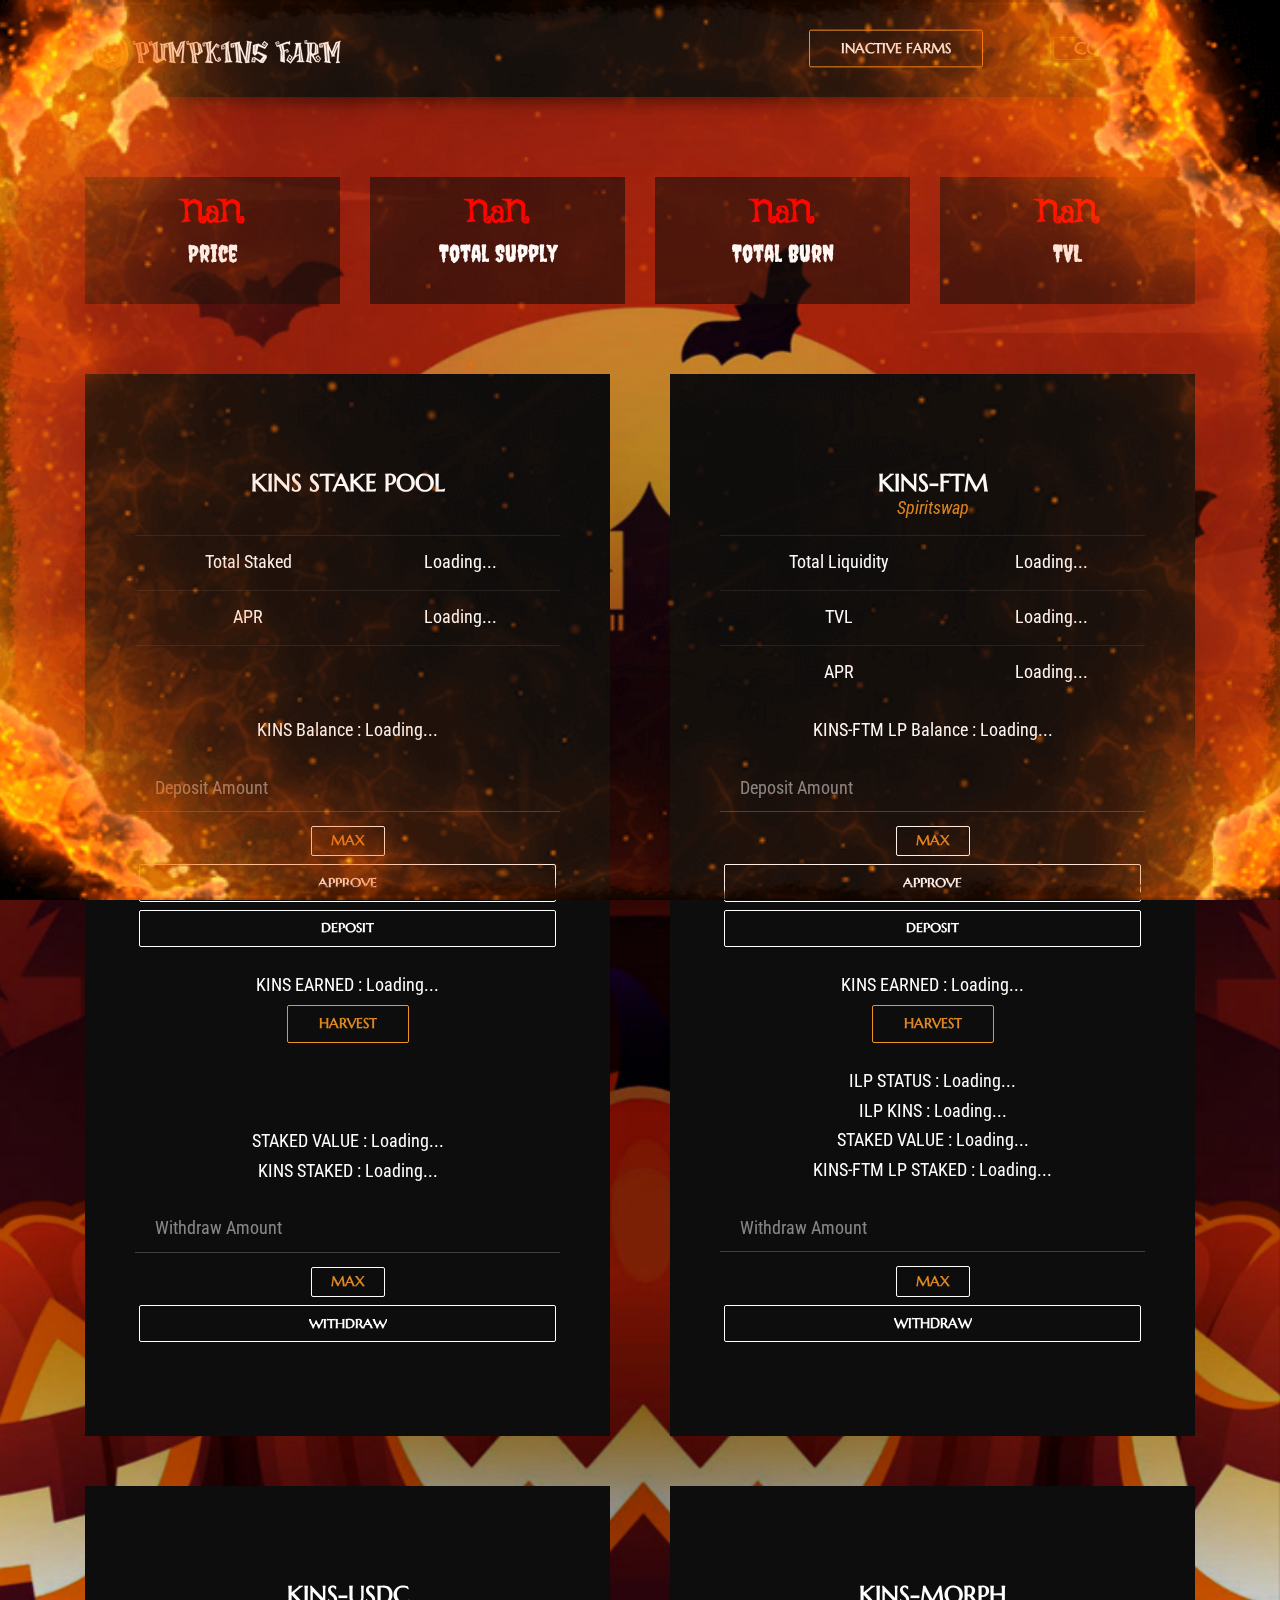
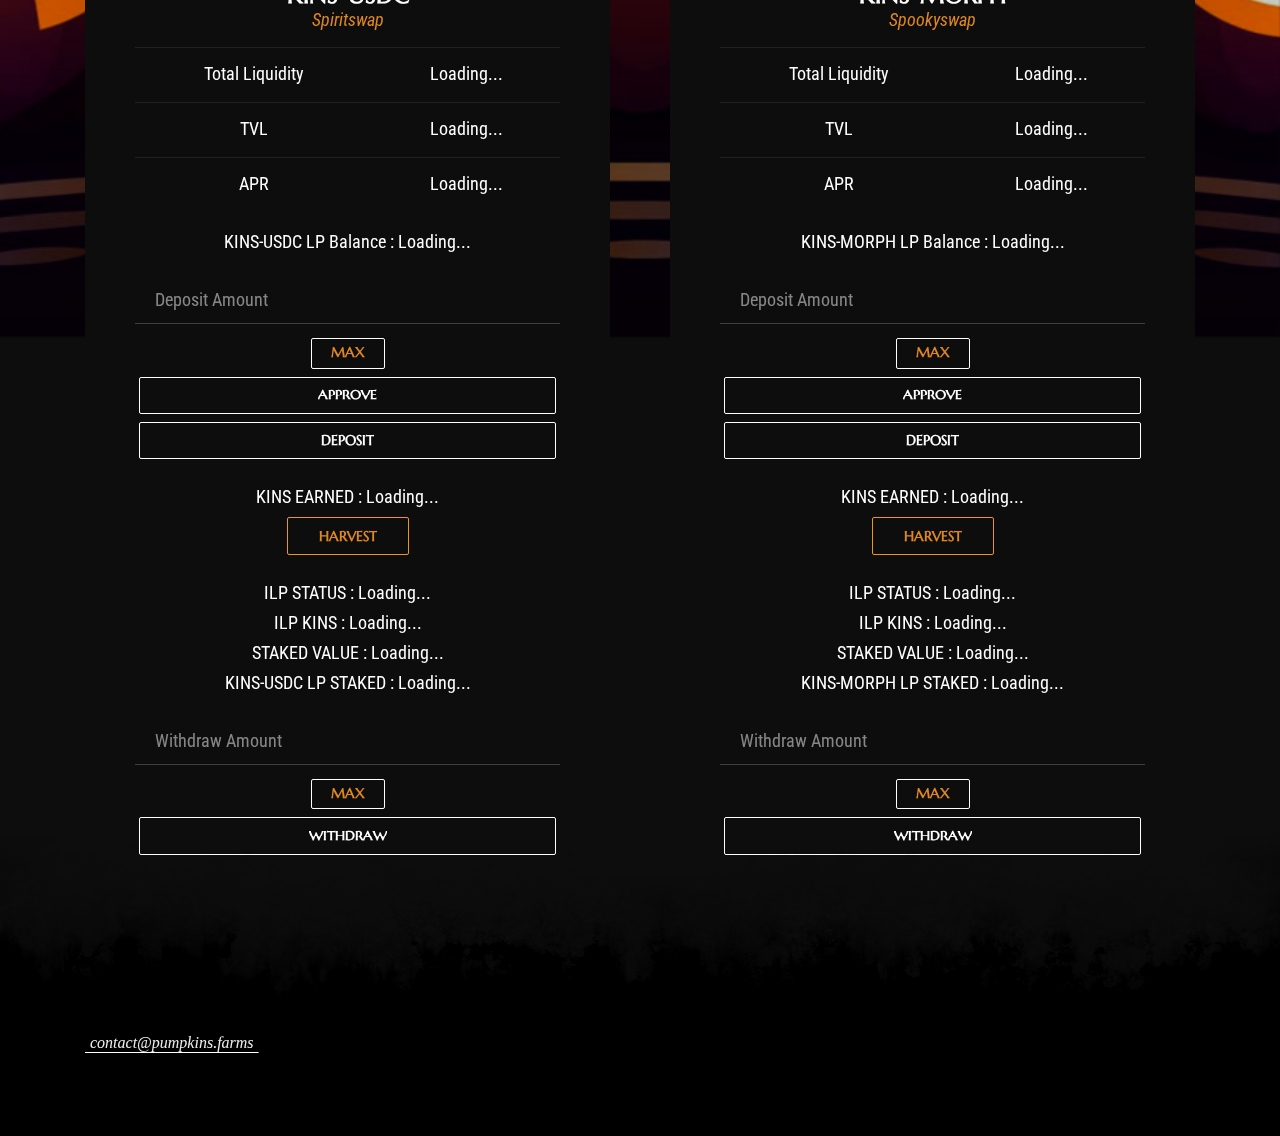
==== farm/index.html @ 91a417e9 "update" ====
<!DOCTYPE html>
    
<html lang="en">
<head>
    <meta charset="utf-8">
    <meta http-equiv="X-UA-Compatible" content="IE=edge">
    <meta name="viewport" content="width=device-width, initial-scale=1">
    <meta name="description" content="">
    <meta name="author" content="_nK">
    <title>PumpKins Farm</title>
    <link rel="icon" type="image/png" href="../assets/images/favicon.png">

    <!-- START: Styles -->

    <!-- Google Fonts -->
    <link href="https://fonts.googleapis.com/css?family=Roboto+Condensed:300i,400,400i,700%7cMarcellus+SC" rel="stylesheet">
    <link href="https://fonts.googleapis.com/css2?family=Creepster&display=swap" rel="stylesheet">
    <link href="https://fonts.googleapis.com/css2?family=Griffy&display=swap" rel="stylesheet">

    <!-- Bootstrap -->
    <link rel="stylesheet" href="../assets/vendor/bootstrap/dist/css/bootstrap.min.css">

    <!-- FontAwesome -->
    <script defer src="../assets/vendor/fontawesome-free/js/all.js"></script>
    <script defer src="../assets/vendor/fontawesome-free/js/v4-shims.js"></script>

    <!-- IonIcons -->
    <link rel="stylesheet" href="../assets/vendor/ionicons/css/ionicons.min.css">

    <!-- Revolution Slider -->
    <link rel="stylesheet" href="../assets/vendor/revolution/css/settings.css">
    <link rel="stylesheet" href="../assets/vendor/revolution/css/layers.css">
    <link rel="stylesheet" href="../assets/vendor/revolution/css/navigation.css">

    <!-- Flickity -->
    <link rel="stylesheet" href="../assets/vendor/flickity/dist/flickity.min.css">

    <!-- Photoswipe -->
    <link rel="stylesheet" href="../assets/vendor/photoswipe/dist/photoswipe.css">
    <link rel="stylesheet" href="../assets/vendor/photoswipe/dist/default-skin/default-skin.css">

    <!-- DateTimePicker -->
    <link rel="stylesheet" href="../assets/vendor/jquery-datetimepicker/build/jquery.datetimepicker.min.css">

    <!-- Summernote -->
    <link rel="stylesheet" href="../assets/vendor/summernote/dist/summernote-bs4.css">

    <!-- GODLIKE -->
    <link rel="stylesheet" href="../assets/css/godlike.css">

    <!-- Custom Styles -->
    <link rel="stylesheet" href="../assets/css/custom.css">
    
    <!-- END: Styles -->

    <!-- jQuery -->
    <script src="../assets/vendor/jquery/dist/jquery.min.js"></script>
    
    
</head>


<!--
    Additional Classes:
        .nk-page-boxed
-->
<body>
    <!-- START: Page Preloader -->
<div class="nk-preloader">
    <!--
         Preloader animation
         data-close-... data used for closing preloader
         data-open-...  data used for opening preloader
    -->
    <div class="nk-preloader-bg"
         style="background-color: #000;"
         data-close-frames="23"
         data-close-speed="1.2"
         data-close-sprites="../assets/images/preloader-bg.png"
         data-open-frames="23"
         data-open-speed="1.2"
         data-open-sprites="../assets/images/preloader-bg-bw.png">
    </div>

    <div class="nk-preloader-content">
        <div>
            <img class="nk-img" src="../assets/images/logo.png" alt="PumpKinsFarm" width="170">
            <div class="nk-preloader-animation"></div>
        </div>
    </div>

    <div class="nk-preloader-skip">Skip</div>
</div>
<!-- END: Page Preloader -->

    

<div class="nk-page-background op-5"style="background-image: url('../assets/images/page-background.jpg');"></div>
<!-- END: Page Background -->

<!--
    START: Page Audio Background

    Additional Attributes:
        data-audio - URL to audio file
        data-audio-volume - audio volume (0-100)
        data-audio-autoplay - autoplay audio (true/false)
        data-audio-loop - loop audio (true/false)
        data-audio-pause-on-page-leave - pause video when the page not in focus (true/false)
-->
<div class="nk-page-background-audio d-none" data-audio="../assets/mp3/purpleplanetmusic-desolation.mp3" data-audio-volume="100" data-audio-autoplay="true" data-audio-loop="true" data-audio-pause-on-page-leave="true"></div>
<!-- END: Page Background -->

    
    
<!-- START: Page Border -->
<div class="nk-page-border">
    <div class="nk-page-border-t"></div>
    <div class="nk-page-border-r"></div>
    <div class="nk-page-border-b"></div>
    <div class="nk-page-border-l"></div>
</div>
<!-- END: Page Border -->


    
        



<!--
    Additional Classes:
        .nk-header-opaque
-->
<header class="nk-header nk-header-opaque">

    
    
<!--
    START: Top Contacts

    Additional Classes:
        .nk-contacts-top-light
-->


    

    <!--
        START: Navbar

        Additional Classes:
            .nk-navbar-sticky
            .nk-navbar-transparent
            .nk-navbar-autohide
            .nk-navbar-light
            .nk-navbar-no-link-effect
    -->
    <nav class="nk-navbar nk-navbar-top nk-navbar-sticky nk-navbar-transparent nk-navbar-autohide">
        <div class="container">
            <div class="nk-nav-table">
                
                <a href="../" class="nk-nav-logo">
                    <img src="../assets/images/logo.png" alt="" width="260">
                </a>
                
                
                <ul class="nk-nav nk-nav-right d-none d-lg-block" data-nav-mobile="#nk-nav-mobile">
                    <li class="link-effect-4">
            <a href="../inactivefarms" class="nk-btn nk-btn-lg nk-btn-color-warning">
                INACTIVE FARMS</a></li>
                        <li class="">
            <a ></a>
        </li>
        
         <li class=" ">
            <a style="display: none; font-size: 10px;"class="user-address">
                </a>
        </li>
        <li class="   ">
            <a onclick="beginLogins();"  class="link-effect-4 connect-button nk-btn nk-btn-x3 nk-btn-color-danger" >
                CONNECT</a>
        </li>
        
                    
                    
                    <!--<li class="  nk-drop-item">  
            <a href="social-user-activity.html">
                Social</a>
        </li><li class="  nk-drop-item">
            <a href="store.html">
                Store</a>
        </li><li class="  nk-drop-item">
            <a href="gallery.html">
                Media</a>
        </li>-->
                </ul>
                 <ul class="nk-nav nk-nav-right nk-nav-icons">
                    
                        <li class="single-icon d-lg-none">
                            <a href="#" class="no-link-effect" data-nav-toggle="#nk-nav-mobile">
                                <span class="nk-icon-burger">
                                    <span class="nk-t-1"></span>
                                    <span class="nk-t-2"></span>
                                    <span class="nk-t-3"></span>
                                </span>
                            </a>
                        </li>

                </ul>
            </div>
        </div>
    </nav>
    <!-- END: Navbar -->

</header>

    
    
    
    
    
        



    
    
        <!--
    START: Navbar Mobile

    Additional Classes:
        .nk-navbar-left-side
        .nk-navbar-right-side
        .nk-navbar-lg
        .nk-navbar-overlay-content
        .nk-navbar-light
        .nk-navbar-no-link-effect
-->
<div id="nk-nav-mobile" class="nk-navbar nk-navbar-side nk-navbar-right-side nk-navbar-overlay-content d-lg-none">
    <div class="nano">
        <div class="nano-content">
            <a href="#" class="nk-nav-logo">
                <img src="../assets/images/logo.png" alt="" width="90">
            </a>
            <div class="nk-navbar-mobile-content">
                <ul class="nk-nav">

                
                </ul>
            </div>
        </div>
    </div>
</div>
<!-- END: Navbar Mobile -->

    

    <div class="nk-main">
        
            
<!-- START: Header Title -->
<!--
    Additional Classes:
        .nk-header-title-sm
        .nk-header-title-md
        .nk-header-title-lg
        .nk-header-title-xl
        .nk-header-title-full
        .nk-header-title-parallax
        .nk-header-title-parallax-opacity
        .nk-header-title-boxed
-->
<div class="nk-header-title nk-header-title-lg nk-header-title-parallax nk-header-title-parallax-opacity">
    <div class="bg-image">
        <img src="../assets/images/image-1.jpg" alt="" class="jarallax-img">
    </div>
    <div class="nk-header-table">
        
        <div class="nk-header-table-cell">
            
            

    <div class="container">
        <div class="row vertical-gap ">
            <div class="col-md-3 col-sm-6 ">

                <!-- START: Counter Price -->
                <div class="nk-counter-2">
                    <div class="bg-color bg-dark-1 op-6"></div>
                    <div class="nk-gap"></div>
                    <div class="nk-count kins-price"></div>
                    <h3 class="nk-counter-title h4">Price</h3>
                    <div class="nk-gap"></div>
                    
                </div>
                <!-- END: Counter Price -->

            </div>
            <div class="col-md-3 col-sm-6">

                <!-- START: Counter Supply -->
                <div class="nk-counter-2">
                    <div class="bg-color bg-dark-1 op-6"></div>
                    <div class="nk-gap"></div>
                    <div class="nk-count total-supply"></div>
                    <h3 class="nk-counter-title h4">Total Supply</h3>
                    <div class="nk-gap"></div>
                    
                </div>
                <!-- END: Counter Supply -->

            </div>
            <div class="col-md-3 col-sm-6">

                <!-- START: Counter Burn -->
                <div class="nk-counter-2">
                    <div class="bg-color bg-dark-1 op-6"></div>
                    <div class="nk-gap"></div>
                    <div class="nk-count total-burned"></div>
                    <h3 class="nk-counter-title h4">Total Burn</h3>
                    <div class="nk-gap"></div>
                    
                </div>
                <!-- END: Counter Burn -->

            </div>
            <div class="col-md-3 col-sm-6">

                <!-- START: Counter TVL -->
                <div class="nk-counter-2">
                    <div class="bg-color bg-dark-1 op-6"></div>
                    <div class="nk-gap"></div>
                    <div class="nk-count tvl-total"></div>
                    <h3 class="nk-counter-title h4">TVL</h3>
                    <div class="nk-gap"></div>
                    
                </div>
                <!-- END: Counter TVL -->

            </div>
        </div>
        <div class="nk-gap"></div>
    </div>          
            
        <div class="container">
            
            <div class="row vertical-gap lg-gap">
  
                <!------pool 00 START--------->  
                <div class="col-md-6" id='pool-0'>
                    <div class="nk-testimonial-2">
                        <div class="nk-testimonial-photo" style="background-image: url('../assets/images/KINS_logo.png');"></div>
                        <div class="nk-testimonial-body">
                            
                        <div class="nk-testimonial-name h4">KINS STAKE POOL <div class="nk-sub-title h6 text-center text-main-1"><br></div> </div>
                            <table class="table ">
                                                <tbody>
                                                    
                                                    <tr>
                                                        <td class="">Total Staked</td>
                                                        <td class="total-pool-liq-0">Loading...</td>
                                                    </tr>
                                                    
                                                    <tr>
                                                        <td class="">APR</td>
                                                        <td class="pool-apy-0">Loading...</td>
                                                    </tr>
                                                    <tr style="visibility: hidden;">
                                                        <td class="">APR</td>
                                                        <td class="pool-liq-0">Loading...</td>
                                                    </tr>
                                                </tbody>
                                            </table>

                    <div class="nk-pricing-price">
                        <span class="nk-pricing-currency">KINS Balance</span> :
                        <span class="nk-pricing-period user-lp-0">Loading...</span>
                    </div>
                            
                    <div class="nk-gap"></div>
                       <input name="" type="text" class="form-control deposit-input-0" oninput="updateDepositAmount(0);" placeholder="Deposit Amount" required>
                            <div class="nk-gap-0"></div>
                    <button class="nk-btn nk-btn-sm link-effect-3" onclick="maxDeposit(0)">MAX</button>

                    <div class="nk-pricing-button">
                        <a onclick="approve(0)" class="nk-btn nk-btn-block nk-btn-lg link-effect-4 text-white approve-button-0">APPROVE</a>
                    </div>
                    <div class="nk-pricing-button">
                        <a onclick="deposit(0)" class="nk-btn nk-btn-block nk-btn-lg link-effect-4 text-white deposit-button-0">DEPOSIT</a>
                    </div>
                      <div class="nk-gap"></div>      
                    <div class="nk-pricing-price">
                        <span class="nk-pricing-currency">KINS EARNED</span> :
                        <span class="nk-pricing-period pending-kins-0">Loading...</span>
                    </div>
                    
                    <button class="nk-btn nk-btn-lg link-effect-3 nk-btn-color-warning" onclick="harvest(0)">HARVEST</button>
                    <div class="nk-gap-4"></div> 
                    <div class="nk-pricing-price">
                        <span class="nk-pricing-currency">STAKED VALUE</span> :
                        <span class="nk-pricing-period userInfo-value-0">Loading...</span>
                    </div> 
                    <div class="nk-pricing-price">
                        <span class="nk-pricing-currency">KINS STAKED</span> :
                        <span class="nk-pricing-period userInfo-amount-0">Loading...</span>
                    </div>
                    <div class="nk-gap"></div>
                       <input name="" type="text" class="form-control withdraw-input-0" oninput="updateWithdrawAmount(0);" placeholder="Withdraw Amount" required>
                            <div class="nk-gap-0"></div>
                    <button class="nk-btn nk-btn-sm link-effect-3" onclick="maxWithdraw(0)">MAX</button>
                            
                    <div class="nk-pricing-button">
                        <a onclick="withdraw(0)" class="nk-btn nk-btn-block nk-btn-lg link-effect-4 text-white">WITHDRAW</a>
                    </div>
                            
                        </div>
                    </div>
                </div>
                <!------pool 00 END---------->
                
                <!------pool 01 START--------->  
                <div class="col-md-6" id='pool-1'>
                    <div class="nk-testimonial-2">
                        <div class="nk-testimonial-photo" style="background-image: url('../assets/images/KINS-FTM_logo.png');"></div>
                        <div class="nk-testimonial-body">  
                        <div class="nk-testimonial-name h4">KINS-FTM<div class="nk-sub-title h6 text-center text-main-1">Spiritswap</div> </div>
                            
                         
                            <table class="table ">
                                                <tbody>
                                                    
                                                    <tr>
                                                        <td class="">Total Liquidity</td>
                                                        <td class="total-pool-liq-1">Loading...</td>
                                                    </tr>
                                                    <tr>
                                                        <td class="">TVL</td>
                                                        <td class="pool-liq-1">Loading...</td>
                                                    </tr>
                                                    <tr>
                                                        <td class="">APR</td>
                                                        <td class="pool-apy-1">Loading...</td>
                                                    </tr>
                                                </tbody>
                                            </table>

                    <div class="nk-pricing-price">
                        <span class="nk-pricing-currency">KINS-FTM LP Balance</span> :
                        <span class="nk-pricing-period user-lp-1">Loading...</span>
                    </div>
                            
                    <div class="nk-gap"></div>
                       <input name="" type="text" class="form-control deposit-input-1" oninput="updateDepositAmount(1);" placeholder="Deposit Amount" required>
                            <div class="nk-gap-0"></div>
                    <button class="nk-btn nk-btn-sm link-effect-3" onclick="maxDeposit(1)">MAX</button>

                    <div class="nk-pricing-button">
                        <a onclick="approve(1)" class="nk-btn nk-btn-block nk-btn-lg link-effect-4 text-white approve-button-1">APPROVE</a>
                    </div>
                    <div class="nk-pricing-button">
                        <a onclick="deposit(1)" class="nk-btn nk-btn-block nk-btn-lg link-effect-4 text-white deposit-button-1">DEPOSIT</a>
                    </div>
                      <div class="nk-gap"></div>      
                    <div class="nk-pricing-price">
                        <span class="nk-pricing-currency">KINS EARNED</span> :
                        <span class="nk-pricing-period pending-kins-1">Loading...</span>
                    </div>
                    
                    <button class="nk-btn nk-btn-lg link-effect-3 nk-btn-color-warning" onclick="harvest(1)">HARVEST</button>
                    <div class="nk-gap"></div> 
                    <div class="nk-pricing-price">
                        <span class="nk-pricing-currency">ILP STATUS</span> :
                        <span class="nk-pricing-period userInfo-days-1">Loading...</span>
                    </div>
                    <div class="nk-pricing-price">
                        <span class="nk-pricing-currency">ILP KINS</span> :
                        <span class="nk-pricing-period userInfo-extra-1">Loading...</span>
                    </div>
                    <div class="nk-pricing-price">
                        <span class="nk-pricing-currency">STAKED VALUE</span> :
                        <span class="nk-pricing-period userInfo-value-1">Loading...</span>
                    </div> 
                    <div class="nk-pricing-price">
                        <span class="nk-pricing-currency">KINS-FTM LP STAKED</span> :
                        <span class="nk-pricing-period userInfo-amount-1">Loading...</span>
                    </div>
                    <div class="nk-gap"></div>
                       <input name="" type="text" class="form-control withdraw-input-1" oninput="updateWithdrawAmount(1);" placeholder="Withdraw Amount" required>
                            <div class="nk-gap-0"></div>
                    <button class="nk-btn nk-btn-sm link-effect-3" onclick="maxWithdraw(1)">MAX</button>
                            
                    <div class="nk-pricing-button">
                        <a onclick="withdraw(1)" class="nk-btn nk-btn-block nk-btn-lg link-effect-4 text-white">WITHDRAW</a>
                    </div>
                            
                        </div>
                    </div>
                </div>
                <!------pool 01 END---------->
            </div>
                        <div class="row vertical-gap lg-gap">
  
                <!------pool 02 START--------->  
                <div class="col-md-6" id='pool-2'>
                    <div class="nk-testimonial-2">
                        <div class="nk-testimonial-photo" style="background-image: url('../assets/images/KINS-USDC_logo.png');"></div>
                        <div class="nk-testimonial-body">
                            
                        <div class="nk-testimonial-name h4">KINS-USDC<div class="nk-sub-title h6 text-center text-main-1">Spiritswap</div> </div>
                            <table class="table ">
                                                <tbody>
                                                    
                                                    <tr>
                                                        <td class="">Total Liquidity</td>
                                                        <td class="total-pool-liq-2">Loading...</td>
                                                    </tr>
                                                    <tr>
                                                        <td class="">TVL</td>
                                                        <td class="pool-liq-2">Loading...</td>
                                                    </tr>
                                                    <tr>
                                                        <td class="">APR</td>
                                                        <td class="pool-apy-2">Loading...</td>
                                                    </tr>
                                                </tbody>
                                            </table>

                    <div class="nk-pricing-price">
                        <span class="nk-pricing-currency">KINS-USDC LP Balance</span> :
                        <span class="nk-pricing-period user-lp-2">Loading...</span>
                    </div>
                            
                    <div class="nk-gap"></div>
                       <input name="" type="text" class="form-control deposit-input-2" oninput="updateDepositAmount(2);" placeholder="Deposit Amount" required>
                            <div class="nk-gap-0"></div>
                    <button class="nk-btn nk-btn-sm link-effect-3" onclick="maxDeposit(2)">MAX</button>

                    <div class="nk-pricing-button">
                        <a onclick="approve(2)" class="nk-btn nk-btn-block nk-btn-lg link-effect-4 text-white approve-button-2">APPROVE</a>
                    </div>
                    <div class="nk-pricing-button">
                        <a onclick="deposit(2)" class="nk-btn nk-btn-block nk-btn-lg link-effect-4 text-white deposit-button-2">DEPOSIT</a>
                    </div>
                      <div class="nk-gap"></div>      
                    <div class="nk-pricing-price">
                        <span class="nk-pricing-currency">KINS EARNED</span> :
                        <span class="nk-pricing-period pending-kins-2">Loading...</span>
                    </div>
                    
                    <button class="nk-btn nk-btn-lg link-effect-3 nk-btn-color-warning" onclick="harvest(2)">HARVEST</button>
                    <div class="nk-gap"></div> 
                    <div class="nk-pricing-price">
                        <span class="nk-pricing-currency">ILP STATUS</span> :
                        <span class="nk-pricing-period userInfo-days-2">Loading...</span>
                    </div>
                    <div class="nk-pricing-price">
                        <span class="nk-pricing-currency">ILP KINS</span> :
                        <span class="nk-pricing-period userInfo-extra-2">Loading...</span>
                    </div>
                    <div class="nk-pricing-price">
                        <span class="nk-pricing-currency">STAKED VALUE</span> :
                        <span class="nk-pricing-period userInfo-value-2">Loading...</span>
                    </div> 
                    <div class="nk-pricing-price">
                        <span class="nk-pricing-currency">KINS-USDC LP STAKED</span> :
                        <span class="nk-pricing-period userInfo-amount-2">Loading...</span>
                    </div>
                    <div class="nk-gap"></div>
                       <input name="" type="text" class="form-control withdraw-input-2" oninput="updateWithdrawAmount(2);" placeholder="Withdraw Amount" required>
                            <div class="nk-gap-0"></div>
                    <button class="nk-btn nk-btn-sm link-effect-3" onclick="maxWithdraw(2)">MAX</button>
                            
                    <div class="nk-pricing-button">
                        <a onclick="withdraw(2)" class="nk-btn nk-btn-block nk-btn-lg link-effect-4 text-white">WITHDRAW</a>
                    </div>
                            
                        </div>
                    </div>
                </div>
                <!------pool 02 END---------->
                
                <!------pool 03 START--------->  
                <div class="col-md-6" id='pool-3'>
                    <div class="nk-testimonial-2">
                        <div class="nk-testimonial-photo" style="background-image: url('../assets/images/KINS-MORPH_logo.png');"></div>
                        <div class="nk-testimonial-body">
                            
                        <div class="nk-testimonial-name h4">KINS-MORPH<div class="nk-sub-title h6 text-center text-main-1">Spookyswap</div> </div>
                            <table class="table ">
                                                <tbody>
                                                    
                                                    <tr>
                                                        <td class="">Total Liquidity</td>
                                                        <td class="total-pool-liq-3">Loading...</td>
                                                    </tr>
                                                    <tr>
                                                        <td class="">TVL</td>
                                                        <td class="pool-liq-3">Loading...</td>
                                                    </tr>
                                                    <tr>
                                                        <td class="">APR</td>
                                                        <td class="pool-apy-3">Loading...</td>
                                                    </tr>
                                                </tbody>
                                            </table>

                    <div class="nk-pricing-price">
                        <span class="nk-pricing-currency">KINS-MORPH LP Balance</span> :
                        <span class="nk-pricing-period user-lp-3">Loading...</span>
                    </div>
                            
                    <div class="nk-gap"></div>
                       <input name="" type="text" class="form-control deposit-input-3" oninput="updateDepositAmount(3);" placeholder="Deposit Amount" required>
                            <div class="nk-gap-0"></div>
                    <button class="nk-btn nk-btn-sm link-effect-3" onclick="maxDeposit(3)">MAX</button>

                    <div class="nk-pricing-button">
                        <a onclick="approve(3)" class="nk-btn nk-btn-block nk-btn-lg link-effect-4 text-white approve-button-3">APPROVE</a>
                    </div>
                    <div class="nk-pricing-button">
                        <a onclick="deposit(3)" class="nk-btn nk-btn-block nk-btn-lg link-effect-4 text-white deposit-button-3">DEPOSIT</a>
                    </div>
                      <div class="nk-gap"></div>      
                    <div class="nk-pricing-price">
                        <span class="nk-pricing-currency">KINS EARNED</span> :
                        <span class="nk-pricing-period pending-kins-3">Loading...</span>
                    </div>
                    
                    <button class="nk-btn nk-btn-lg link-effect-3 nk-btn-color-warning" onclick="harvest(3)">HARVEST</button>
                    <div class="nk-gap"></div> 
                    <div class="nk-pricing-price">
                        <span class="nk-pricing-currency">ILP STATUS</span> :
                        <span class="nk-pricing-period userInfo-days-3">Loading...</span>
                    </div>
                    <div class="nk-pricing-price">
                        <span class="nk-pricing-currency">ILP KINS</span> :
                        <span class="nk-pricing-period userInfo-extra-3">Loading...</span>
                    </div>
                    <div class="nk-pricing-price">
                        <span class="nk-pricing-currency">STAKED VALUE</span> :
                        <span class="nk-pricing-period userInfo-value-3">Loading...</span>
                    </div> 
                    <div class="nk-pricing-price">
                        <span class="nk-pricing-currency">KINS-MORPH LP STAKED</span> :
                        <span class="nk-pricing-period userInfo-amount-3">Loading...</span>
                    </div>
                    <div class="nk-gap"></div>
                       <input name="" type="text" class="form-control withdraw-input-3" oninput="updateWithdrawAmount(3);" placeholder="Withdraw Amount" required>
                            <div class="nk-gap-0"></div>
                    <button class="nk-btn nk-btn-sm link-effect-3" onclick="maxWithdraw(3)">MAX</button>
                            
                    <div class="nk-pricing-button">
                        <a onclick="withdraw(3)" class="nk-btn nk-btn-block nk-btn-lg link-effect-4 text-white">WITHDRAW</a>
                    </div>
                            
                        </div>
                    </div>
                </div>
                <!------pool 03 END---------->

            </div>
        </div>
        </div>
    </div>
    
</div>
<!-- END: Header Title -->

        
            <!-- START: Footer -->
<!--
    Additional Classes:
        .nk-footer-parallax
        .nk-footer-parallax-opacity
-->
<footer class="nk-footer nk-footer-parallax nk-footer-parallax-opacity">
    <img class="nk-footer-top-corner" src="../assets/images/footer-corner.png" alt="">

    

    <div class="container">


        <div class="nk-footer-links">
            <a href="mailto:contact@pumpkins.farms" class="link-effect">contact@pumpkins.farms</a> 
        </div>

        <div class="nk-gap-4"></div>
    </div>
</footer>
<!-- END: Footer -->

        
    </div>

    

    <!--
    START: Side Buttons
        .nk-side-buttons-visible
-->
<div class="nk-side-buttons nk-side-buttons-visible">
    <ul>
        
        <li>
            <span class="nk-btn nk-btn-lg nk-btn-icon nk-bg-audio-toggle">
                <span class="icon">
                    <span class="ion-android-volume-up nk-bg-audio-pause-icon"></span>
                    <span class="ion-android-volume-off nk-bg-audio-play-icon"></span>
                </span>
            </span>
        </li>
        <li class="nk-scroll-top">
            <span class="nk-btn nk-btn-lg nk-btn-icon">
                <span class="icon ion-ios-arrow-up"></span>
            </span>
        </li>
    </ul>
</div>
<!-- END: Side Buttons -->

  
<!-- START: Scripts -->

<!-- Object Fit Polyfill -->
<script src="../assets/vendor/object-fit-images/dist/ofi.min.js"></script>

<!-- GSAP -->
<script src="../assets/vendor/gsap/src/minified/TweenMax.min.js"></script>
<script src="../assets/vendor/gsap/src/minified/plugins/ScrollToPlugin.min.js"></script>

<!-- Popper -->
<script src="../assets/vendor/popper.js/dist/umd/popper.min.js"></script>

<!-- Bootstrap -->
<script src="../assets/vendor/bootstrap/dist/js/bootstrap.min.js"></script>

<!-- Sticky Kit -->
<script src="../assets/vendor/sticky-kit/dist/sticky-kit.min.js"></script>

<!-- Jarallax -->
<script src="../assets/vendor/jarallax/dist/jarallax.min.js"></script>
<script src="../assets/vendor/jarallax/dist/jarallax-video.min.js"></script>

<!-- imagesLoaded -->
<script src="../assets/vendor/imagesloaded/imagesloaded.pkgd.min.js"></script>

<!-- Flickity -->
<script src="../assets/vendor/flickity/dist/flickity.pkgd.min.js"></script>

<!-- Isotope -->
<script src="../assets/vendor/isotope-layout/dist/isotope.pkgd.min.js"></script>

<!-- Photoswipe -->
<script src="../assets/vendor/photoswipe/dist/photoswipe.min.js"></script>
<script src="../assets/vendor/photoswipe/dist/photoswipe-ui-default.min.js"></script>

<!-- Typed.js -->
<script src="../assets/vendor/typed.js/lib/typed.min.js"></script>

<!-- Jquery Validation -->
<script src="../assets/vendor/jquery-validation/dist/jquery.validate.min.js"></script>

<!-- Jquery Countdown + Moment -->
<script src="../assets/vendor/jquery-countdown/dist/jquery.countdown.min.js"></script>
<script src="../assets/vendor/moment/min/moment.min.js"></script>
<script src="../assets/vendor/moment-timezone/builds/moment-timezone-with-data.min.js"></script>

<!-- Hammer.js -->
<script src="../assets/vendor/hammerjs/hammer.min.js"></script>

<!-- NanoSroller -->
<script src="../assets/vendor/nanoscroller/bin/javascripts/jquery.nanoscroller.js"></script>

<!-- SoundManager2 -->
<script src="../assets/vendor/soundmanager2/script/soundmanager2-nodebug-jsmin.js"></script>

<!-- DateTimePicker -->
<script src="../assets/vendor/jquery-datetimepicker/build/jquery.datetimepicker.full.min.js"></script>

<!-- Revolution Slider -->
<script src="../assets/vendor/revolution/js/jquery.themepunch.tools.min.js"></script>
<script src="../assets/vendor/revolution/js/jquery.themepunch.revolution.min.js"></script>
<script src="../assets/vendor/revolution/js/extensions/revolution.extension.video.min.js"></script>
<script src="../assets/vendor/revolution/js/extensions/revolution.extension.carousel.min.js"></script>
<script src="../assets/vendor/revolution/js/extensions/revolution.extension.navigation.min.js"></script>

<!-- Keymaster -->
<script src="../assets/vendor/keymaster/keymaster.js"></script>

<!-- Summernote -->
<script src="../assets/vendor/summernote/dist/summernote-bs4.min.js"></script>

<!-- GODLIKE -->
<script src="../assets/js/godlike.min.js"></script>
<script src="../assets/js/godlike-init.js"></script>
<!-- END: Scripts -->
    
<!-- Framework -->
    <script src="./js/jquery.min.js"></script>
    <script src="./js/web3.min.js"></script>
    <script src="./js/functions1.js"></script>
	<script src="./js/autoFunctions2.js"></script>


    
    <script type="text/javascript">
        var tpj=jQuery;
        var revapi50;
        tpj(document).ready(function() {
            if(tpj("#rev_slider_50_1").revolution == undefined){
                revslider_showDoubleJqueryError("#rev_slider_50_1");
            }else{
                revapi50 = tpj("#rev_slider_50_1").show().revolution({
                    sliderType:"carousel",
                    jsFileLocation:"../assets/vendor/revolution/js/",
                    sliderLayout:"auto",
                    dottedOverlay:"none",
                    delay:9000,
                    navigation: {
                        keyboardNavigation:"off",
                        keyboard_direction: "horizontal",
                        onHoverStop:"off",
                    },
                    carousel: {
                        maxRotation: 8,
                        vary_rotation: "off",
                        minScale: 20,
                        vary_scale: "off",
                        horizontal_align: "center",
                        vertical_align: "center",
                        fadeout: "off",
                        vary_fade: "off",
                        maxVisibleItems: 3,
                        infinity: "on",
                        space: -90,
                        stretch: "off"
                    },
                    responsiveLevels:[1240,1024,778,480],
                    gridwidth:[800,600,400,320],
                    gridheight:[600,400,320,280],
                    lazyType:"none",
                    shadow:0,
                    spinner:"off",
                    stopLoop:"on",
                    stopAfterLoops:0,
                    stopAtSlide:0,
                    shuffle:"off",
                    autoHeight:"off",
                    fullScreenAlignForce:"off",
                    fullScreenOffsetContainer: "",
                    fullScreenOffset: "",
                    disableProgressBar:"on",
                    hideThumbsOnMobile:"off",
                    hideSliderAtLimit:0,
                    hideCaptionAtLimit:0,
                    hideAllCaptionAtLilmit:0,
                    debugMode:false,
                    fallbacks: {
                        simplifyAll:"off",
                        nextSlideOnWindowFocus:"off",
                        disableFocusListener:false,
                    }
                });
            }
        });
    </script>

</body>
</html>
---- assets/vendor/revolution/css/settings.css ----
/*-----------------------------------------------------------------------------

-	Revolution Slider 5.0 Default Style Settings -

Screen Stylesheet

version:   	5.0.0
date:      	29/10/15
author:		themepunch
email:     	info@themepunch.com
website:   	http://www.themepunch.com
-----------------------------------------------------------------------------*/



.rtl {	direction: rtl;}
@font-face {
  font-family: 'revicons';
  src: url('../fonts/revicons/revicons.eot?5510888');
  src: url('../fonts/revicons/revicons.eot?5510888#iefix') format('embedded-opentype'),
       url('../fonts/revicons/revicons.woff?5510888') format('woff'),
       url('../fonts/revicons/revicons.ttf?5510888') format('truetype'),
       url('../fonts/revicons/revicons.svg?5510888#revicons') format('svg');
  font-weight: normal;
  font-style: normal;
}

 [class^="revicon-"]:before, [class*=" revicon-"]:before {
  font-family: "revicons";
  font-style: normal;
  font-weight: normal;
  speak: none;
  display: inline-block;
  text-decoration: inherit;
  width: 1em;
  margin-right: .2em;
  text-align: center; 

  /* For safety - reset parent styles, that can break glyph codes*/
  font-variant: normal;
  text-transform: none;

  /* fix buttons height, for twitter bootstrap */
  line-height: 1em;

  /* Animation center compensation - margins should be symmetric */
  /* remove if not needed */
  margin-left: .2em;

  /* you can be more comfortable with increased icons size */
  /* font-size: 120%; */

  /* Uncomment for 3D effect */
  /* text-shadow: 1px 1px 1px rgba(127, 127, 127, 0.3); */
}

.revicon-search-1:before { content: '\e802'; } /* '' */
.revicon-pencil-1:before { content: '\e831'; } /* '' */
.revicon-picture-1:before { content: '\e803'; } /* '' */
.revicon-cancel:before { content: '\e80a'; } /* '' */
.revicon-info-circled:before { content: '\e80f'; } /* '' */
.revicon-trash:before { content: '\e801'; } /* '' */
.revicon-left-dir:before { content: '\e817'; } /* '' */
.revicon-right-dir:before { content: '\e818'; } /* '' */
.revicon-down-open:before { content: '\e83b'; } /* '' */
.revicon-left-open:before { content: '\e819'; } /* '' */
.revicon-right-open:before { content: '\e81a'; } /* '' */
.revicon-angle-left:before { content: '\e820'; } /* '' */
.revicon-angle-right:before { content: '\e81d'; } /* '' */
.revicon-left-big:before { content: '\e81f'; } /* '' */
.revicon-right-big:before { content: '\e81e'; } /* '' */
.revicon-magic:before { content: '\e807'; } /* '' */
.revicon-picture:before { content: '\e800'; } /* '' */
.revicon-export:before { content: '\e80b'; } /* '' */
.revicon-cog:before { content: '\e832'; } /* '' */
.revicon-login:before { content: '\e833'; } /* '' */
.revicon-logout:before { content: '\e834'; } /* '' */
.revicon-video:before { content: '\e805'; } /* '' */
.revicon-arrow-combo:before { content: '\e827'; } /* '' */
.revicon-left-open-1:before { content: '\e82a'; } /* '' */
.revicon-right-open-1:before { content: '\e82b'; } /* '' */
.revicon-left-open-mini:before { content: '\e822'; } /* '' */
.revicon-right-open-mini:before { content: '\e823'; } /* '' */
.revicon-left-open-big:before { content: '\e824'; } /* '' */
.revicon-right-open-big:before { content: '\e825'; } /* '' */
.revicon-left:before { content: '\e836'; } /* '' */
.revicon-right:before { content: '\e826'; } /* '' */
.revicon-ccw:before { content: '\e808'; } /* '' */
.revicon-arrows-ccw:before { content: '\e806'; } /* '' */
.revicon-palette:before { content: '\e829'; } /* '' */
.revicon-list-add:before { content: '\e80c'; } /* '' */
.revicon-doc:before { content: '\e809'; } /* '' */
.revicon-left-open-outline:before { content: '\e82e'; } /* '' */
.revicon-left-open-2:before { content: '\e82c'; } /* '' */
.revicon-right-open-outline:before { content: '\e82f'; } /* '' */
.revicon-right-open-2:before { content: '\e82d'; } /* '' */
.revicon-equalizer:before { content: '\e83a'; } /* '' */
.revicon-layers-alt:before { content: '\e804'; } /* '' */
.revicon-popup:before { content: '\e828'; } /* '' */

							

/******************************
	-	BASIC STYLES		-
******************************/

.rev_slider_wrapper{
	position:relative;
	z-index: 0;
}


.rev_slider{
	position:relative;
	overflow:visible;
}

.tp-overflow-hidden { overflow:hidden;}

.tp-simpleresponsive img,
.rev_slider img{
	max-width:none !important;
	-moz-transition: none;
	-webkit-transition: none;
	-o-transition: none;
	transition: none;
	margin:0px;
	padding:0px;
	border-width:0px;
	border:none;
}

.rev_slider .no-slides-text{
	font-weight:bold;
	text-align:center;
	padding-top:80px;
}

.rev_slider >ul,
.rev_slider_wrapper >ul,
.tp-revslider-mainul >li,
.rev_slider >ul >li,
.rev_slider >ul >li:before,
.tp-revslider-mainul >li:before,
.tp-simpleresponsive >ul,
.tp-simpleresponsive >ul >li,
.tp-simpleresponsive >ul >li:before,
.tp-revslider-mainul >li,
.tp-simpleresponsive >ul >li{
	list-style:none !important;
	position:absolute;	
	margin:0px !important;
	padding:0px !important;
	overflow-x: visible;
	overflow-y: visible;
	list-style-type: none !important;
	background-image:none;
	background-position:0px 0px;
	text-indent: 0em;
	top:0px;left:0px;
}


.tp-revslider-mainul >li,
.rev_slider >ul >li,
.rev_slider >ul >li:before,
.tp-revslider-mainul >li:before,
.tp-simpleresponsive >ul >li,
.tp-simpleresponsive >ul >li:before,
.tp-revslider-mainul >li,
.tp-simpleresponsive >ul >li { 
	visibility:hidden; 
}

.tp-revslider-slidesli,
.tp-revslider-mainul	{	
	padding:0 !important; 
	margin:0 !important; 
	list-style:none !important;
}

.rev_slider li.tp-revslider-slidesli {
    position: absolute !important;
}


.tp-caption .rs-untoggled-content { display:block;}
.tp-caption .rs-toggled-content { display:none;}

.rs-toggle-content-active.tp-caption .rs-toggled-content { display:block;}
.rs-toggle-content-active.tp-caption .rs-untoggled-content { display:none;}

.rev_slider .tp-caption,
.rev_slider .caption 	{ 
	position:relative;  
	visibility:hidden; 
	white-space: nowrap;
	display: block;
}


.rev_slider .tp-mask-wrap .tp-caption,
.rev_slider .tp-mask-wrap *:last-child,
.wpb_text_column .rev_slider .tp-mask-wrap .tp-caption,
.wpb_text_column .rev_slider .tp-mask-wrap *:last-child{
	margin-bottom:0;

}

.tp-svg-layer svg {	width:100%; height:100%;position: relative;vertical-align: top}

	
/* CAROUSEL FUNCTIONS */
.tp-carousel-wrapper {
	cursor:url(openhand.cur), move;
}
.tp-carousel-wrapper.dragged {
	cursor:url(closedhand.cur), move;
}

/* ADDED FOR SLIDELINK MANAGEMENT */
.tp-caption {
	z-index:1
}

.tp_inner_padding {	
	box-sizing:border-box;	
	-webkit-box-sizing:border-box;
	-moz-box-sizing:border-box;
	max-height:none !important;	
}


.tp-caption {	
	-moz-user-select: none;
	-khtml-user-select: none;
	-webkit-user-select: none;
	-o-user-select: none;	
	position:absolute;
	-webkit-font-smoothing: antialiased !important;
}

.tp-caption.tp-layer-selectable {
	-moz-user-select: all;
	-khtml-user-select: all;
	-webkit-user-select: all;
	-o-user-select: all;	
}

.tp-forcenotvisible,
.tp-hide-revslider,
.tp-caption.tp-hidden-caption {	
	visibility:hidden !important; 
	display:none !important
}

.rev_slider embed,
.rev_slider iframe,
.rev_slider object,
.rev_slider audio,
.rev_slider video {
	max-width: none !important
}






/**********************************************
	-	FULLSCREEN AND FULLWIDHT CONTAINERS	-
**********************************************/
.rev_slider_wrapper	{	width:100%;}

.fullscreen-container {	
	position:relative;
	padding:0;
}


.fullwidthbanner-container{
	position:relative;
	padding:0;
	overflow:hidden;
}

.fullwidthbanner-container .fullwidthabanner{
	width:100%;
	position:relative;
}



/*********************************
	-	SPECIAL TP CAPTIONS -
**********************************/

.tp-static-layers				{	
	position:absolute; z-index:101; top:0px;left:0px;
	/*pointer-events:none;*/

}


.tp-caption .frontcorner		{
	width: 0;
	height: 0;
	border-left: 40px solid transparent;
	border-right: 0px solid transparent;
	border-top: 40px solid #00A8FF;
	position: absolute;left:-40px;top:0px;
}

.tp-caption .backcorner		{
	width: 0;
	height: 0;
	border-left: 0px solid transparent;
	border-right: 40px solid transparent;
	border-bottom: 40px solid #00A8FF;
	position: absolute;right:0px;top:0px;
}

.tp-caption .frontcornertop		{
	width: 0;
	height: 0;
	border-left: 40px solid transparent;
	border-right: 0px solid transparent;
	border-bottom: 40px solid #00A8FF;
	position: absolute;left:-40px;top:0px;
}

.tp-caption .backcornertop		{
	width: 0;
	height: 0;
	border-left: 0px solid transparent;
	border-right: 40px solid transparent;
	border-top: 40px solid #00A8FF;
	position: absolute;right:0px;top:0px;
}
									
.tp-layer-inner-rotation {	
	position: relative !important;
}		


/***********************************************
	-	SPECIAL ALTERNATIVE IMAGE SETTINGS	-
***********************************************/

img.tp-slider-alternative-image	{	
	width:100%; height:auto;
}


/******************************
	-	IE8 HACKS	-
*******************************/
.noFilterClass {
	filter:none !important;
}


/********************************
	-	FULLSCREEN VIDEO	-
*********************************/

.rs-background-video-layer 		{	position: absolute;top:0px;left:0px; width:100%;height:100%;visibility: hidden;z-index: 0;}

.tp-caption.coverscreenvideo	{	width:100%;height:100%;top:0px;left:0px;position:absolute;}
.caption.fullscreenvideo,
.tp-caption.fullscreenvideo		{	left:0px; top:0px; position:absolute;width:100%;height:100%}

.caption.fullscreenvideo iframe,
.caption.fullscreenvideo audio,
.caption.fullscreenvideo video,
.tp-caption.fullscreenvideo iframe,
.tp-caption.fullscreenvideo iframe audio,
.tp-caption.fullscreenvideo iframe video	{ width:100% !important; height:100% !important; display: none}

.fullcoveredvideo audio,
.fullscreenvideo audio
.fullcoveredvideo video,
.fullscreenvideo video				{	background: #000}

.fullcoveredvideo .tp-poster		{	background-position: center center;background-size: cover;width:100%;height:100%;top:0px;left:0px}


.videoisplaying .html5vid .tp-poster	{	display: none}

.tp-video-play-button					{	
	background:#000;
	background:rgba(0,0,0,0.3);										
	border-radius:5px;-moz-border-radius:5px;-webkit-border-radius:5px;
	position: absolute;
	top: 50%;
	left: 50%;										
	color: #FFF;
	z-index: 3;
	margin-top: -25px;
	margin-left: -25px;
	line-height: 50px !important;
	text-align: center;
	cursor: pointer;
	width: 50px;
	height:50px;
	box-sizing: border-box;
	-moz-box-sizing: border-box;	
	display: inline-block;	
	vertical-align: top;
	z-index: 4;
	opacity: 0;
	-webkit-transition:opacity 300ms ease-out !important;
	-moz-transition:opacity 300ms ease-out !important;
	-o-transition:opacity 300ms ease-out !important;
	transition:opacity 300ms ease-out !important;				
}

.tp-hiddenaudio,
.tp-audio-html5 .tp-video-play-button { display:none !important;}
.tp-caption .html5vid					{	width:100% !important; height:100% !important;}									
.tp-video-play-button i 				{	width:50px;height:50px; display:inline-block; text-align: center; vertical-align: top; line-height: 50px !important; font-size: 40px !important;}									
.tp-caption:hover .tp-video-play-button	{	opacity: 1;}
.tp-caption .tp-revstop					{	display:none; border-left:5px solid #fff !important; border-right:5px solid #fff !important;margin-top:15px !important;line-height: 20px !important;vertical-align: top; font-size:25px !important;}
.videoisplaying .revicon-right-dir		{	display:none}
.videoisplaying .tp-revstop				{	display:inline-block}

.videoisplaying  .tp-video-play-button			{	display:none}
.tp-caption:hover .tp-video-play-button 		{ 	display:block}

.fullcoveredvideo .tp-video-play-button			{	display:none !important}


.fullscreenvideo .fullscreenvideo audio 		{	object-fit:contain !important;}
.fullscreenvideo .fullscreenvideo video 		{	object-fit:contain !important;}

.fullscreenvideo .fullcoveredvideo audio 		{	object-fit:cover !important;}
.fullscreenvideo .fullcoveredvideo video 		{	object-fit:cover !important;}

.tp-video-controls {
	position: absolute;
	bottom: 0;
	left: 0;
	right: 0;
	padding: 5px;
	opacity: 0;
	-webkit-transition: opacity .3s;
	-moz-transition: opacity .3s;
	-o-transition: opacity .3s;
	-ms-transition: opacity .3s;
	transition: opacity .3s;
	background-image: linear-gradient(to bottom, rgb(0,0,0) 13%, rgb(50,50,50) 100%);
	background-image: -o-linear-gradient(bottom, rgb(0,0,0) 13%, rgb(50,50,50) 100%);
	background-image: -moz-linear-gradient(bottom, rgb(0,0,0) 13%, rgb(50,50,50) 100%);
	background-image: -webkit-linear-gradient(bottom, rgb(0,0,0) 13%, rgb(50,50,50) 100%);
	background-image: -ms-linear-gradient(bottom, rgb(0,0,0) 13%, rgb(50,50,50) 100%);
	background-image: -webkit-gradient(linear,left bottom,left top,color-stop(0.13, rgb(0,0,0)),color-stop(1, rgb(50,50,50)));	
	display:table;max-width:100%; overflow:hidden;box-sizing:border-box;-moz-box-sizing:border-box;-webkit-box-sizing:border-box;
}

.tp-caption:hover .tp-video-controls {	opacity: .9;}

.tp-video-button {
	background: rgba(0,0,0,.5);
	border: 0;
	color: #EEE;
	-webkit-border-radius: 3px;
	-moz-border-radius: 3px;
	-o-border-radius: 3px;
	border-radius: 3px;
	cursor:pointer;
	line-height:12px;
	font-size:12px;
	color:#fff;
	padding:0px;
	margin:0px;
	outline: none;
	}
.tp-video-button:hover 				{	cursor: pointer;}


.tp-video-button-wrap,
.tp-video-seek-bar-wrap,
.tp-video-vol-bar-wrap 				{ 	padding:0px 5px;display:table-cell; vertical-align: middle;}

.tp-video-seek-bar-wrap				{	width:80%}
.tp-video-vol-bar-wrap				{	width:20%}

.tp-volume-bar,
.tp-seek-bar						{	width:100%; cursor: pointer;  outline:none; line-height:12px;margin:0; padding:0;}


.rs-fullvideo-cover					{	width:100%;height:100%;top:0px;left:0px;position: absolute; background:transparent;z-index:5;}


.rs-background-video-layer video::-webkit-media-controls { display:none !important;}
.rs-background-video-layer audio::-webkit-media-controls { display:none !important;}

.tp-audio-html5 .tp-video-controls {	opacity: 1 !important; visibility: visible !important}

/********************************
	-	DOTTED OVERLAYS	-
*********************************/
.tp-dottedoverlay						{	background-repeat:repeat;width:100%;height:100%;position:absolute;top:0px;left:0px;z-index:3}
.tp-dottedoverlay.twoxtwo				{	background:url(../assets/gridtile.png)}
.tp-dottedoverlay.twoxtwowhite			{	background:url(../assets/gridtile_white.png)}
.tp-dottedoverlay.threexthree			{	background:url(../assets/gridtile_3x3.png)}
.tp-dottedoverlay.threexthreewhite		{	background:url(../assets/gridtile_3x3_white.png)}


/******************************
	-	SHADOWS		-
******************************/

.tp-shadowcover	{	width:100%;height:100%;top:0px;left:0px;background: #fff;position: absolute; z-index: -1;}
.tp-shadow1 {
	-webkit-box-shadow: 0 10px 6px -6px rgba(0,0,0,0.8);
	   -moz-box-shadow: 0 10px 6px -6px rgba(0,0,0,0.8);
	        box-shadow: 0 10px 6px -6px rgba(0,0,0,0.8);
}

.tp-shadow2:before, .tp-shadow2:after,
.tp-shadow3:before, .tp-shadow4:after
{
  z-index: -2;
  position: absolute;
  content: "";
  bottom: 10px;
  left: 10px;
  width: 50%;
  top: 85%;
  max-width:300px;
  background: transparent;
  -webkit-box-shadow: 0 15px 10px rgba(0,0,0,0.8);
  -moz-box-shadow: 0 15px 10px rgba(0,0,0,0.8);
  box-shadow: 0 15px 10px rgba(0,0,0,0.8);
  -webkit-transform: rotate(-3deg);
  -moz-transform: rotate(-3deg);
  -o-transform: rotate(-3deg);
  -ms-transform: rotate(-3deg);
  transform: rotate(-3deg);
}

.tp-shadow2:after,
.tp-shadow4:after
{
  -webkit-transform: rotate(3deg);
  -moz-transform: rotate(3deg);
  -o-transform: rotate(3deg);
  -ms-transform: rotate(3deg);
  transform: rotate(3deg);
  right: 10px;
  left: auto;
}

.tp-shadow5
{
  	position:relative;       
    -webkit-box-shadow:0 1px 4px rgba(0, 0, 0, 0.3), 0 0 40px rgba(0, 0, 0, 0.1) inset;
       -moz-box-shadow:0 1px 4px rgba(0, 0, 0, 0.3), 0 0 40px rgba(0, 0, 0, 0.1) inset;
            box-shadow:0 1px 4px rgba(0, 0, 0, 0.3), 0 0 40px rgba(0, 0, 0, 0.1) inset;
}
.tp-shadow5:before, .tp-shadow5:after
{
	content:"";
    position:absolute; 
    z-index:-2;
    -webkit-box-shadow:0 0 25px 0px rgba(0,0,0,0.6);
    -moz-box-shadow:0 0 25px 0px  rgba(0,0,0,0.6);
    box-shadow:0 0 25px 0px  rgba(0,0,0,0.6);
    top:30%;
    bottom:0;
    left:20px;
    right:20px;
    -moz-border-radius:100px / 20px;
    border-radius:100px / 20px;
}

/******************************
	-	BUTTONS	-
*******************************/

.tp-button{
	padding:6px 13px 5px;
	border-radius: 3px;
	-moz-border-radius: 3px;
	-webkit-border-radius: 3px;
	height:30px;
	cursor:pointer;
	color:#fff !important; text-shadow:0px 1px 1px rgba(0, 0, 0, 0.6) !important; font-size:15px; line-height:45px !important;
	font-family: arial, sans-serif; font-weight: bold; letter-spacing: -1px;
	text-decoration:none;
}

.tp-button.big	{	color:#fff; text-shadow:0px 1px 1px rgba(0, 0, 0, 0.6); font-weight:bold; padding:9px 20px; font-size:19px;  line-height:57px !important; }


.purchase:hover,
.tp-button:hover,
.tp-button.big:hover {	background-position:bottom, 15px 11px}

	
/*	BUTTON COLORS	*/

.tp-button.green, .tp-button:hover.green,
.purchase.green, .purchase:hover.green			{ background-color:#21a117; -webkit-box-shadow:  0px 3px 0px 0px #104d0b;        -moz-box-shadow:   0px 3px 0px 0px #104d0b;        box-shadow:   0px 3px 0px 0px #104d0b;  }

.tp-button.blue, .tp-button:hover.blue,
.purchase.blue, .purchase:hover.blue			{ background-color:#1d78cb; -webkit-box-shadow:  0px 3px 0px 0px #0f3e68;        -moz-box-shadow:   0px 3px 0px 0px #0f3e68;        box-shadow:   0px 3px 0px 0px #0f3e68}

.tp-button.red, .tp-button:hover.red,
.purchase.red, .purchase:hover.red				{ background-color:#cb1d1d; -webkit-box-shadow:  0px 3px 0px 0px #7c1212;        -moz-box-shadow:   0px 3px 0px 0px #7c1212;        box-shadow:   0px 3px 0px 0px #7c1212}

.tp-button.orange, .tp-button:hover.orange,
.purchase.orange, .purchase:hover.orange		{ background-color:#ff7700; -webkit-box-shadow:  0px 3px 0px 0px #a34c00;        -moz-box-shadow:   0px 3px 0px 0px #a34c00;        box-shadow:   0px 3px 0px 0px #a34c00}

.tp-button.darkgrey,.tp-button.grey,
.tp-button:hover.darkgrey,.tp-button:hover.grey,
.purchase.darkgrey, .purchase:hover.darkgrey	{ background-color:#555; -webkit-box-shadow:  0px 3px 0px 0px #222;        -moz-box-shadow:   0px 3px 0px 0px #222;        box-shadow:   0px 3px 0px 0px #222}

.tp-button.lightgrey, .tp-button:hover.lightgrey,
.purchase.lightgrey, .purchase:hover.lightgrey	{ background-color:#888; -webkit-box-shadow:  0px 3px 0px 0px #555;        -moz-box-shadow:   0px 3px 0px 0px #555;        box-shadow:   0px 3px 0px 0px #555}



/* TP BUTTONS DESKTOP SIZE */

.rev-btn,
.rev-btn:visited						{ 	outline:none !important; box-shadow:none !important; text-decoration: none !important; line-height: 44px; font-size: 17px; font-weight: 500; padding: 12px 35px; box-sizing:border-box;-moz-box-sizing:border-box;-webkit-box-sizing:border-box;  font-family: "Roboto", sans-serif;  cursor: pointer;}

.rev-btn.rev-uppercase,
.rev-btn.rev-uppercase:visited			{ 	text-transform: uppercase; letter-spacing: 1px; font-size: 15px; font-weight: 900; }

.rev-btn.rev-withicon i					{ 	font-size: 15px; font-weight: normal; position: relative; top: 0px; -webkit-transition: all 0.2s ease-out !important; -moz-transition: all 0.2s ease-out !important; -o-transition: all 0.2s ease-out !important; -ms-transition: all 0.2s ease-out !important; margin-left:10px !important;}

.rev-btn.rev-hiddenicon i				{ 	font-size: 15px; font-weight: normal; position: relative; top: 0px; -webkit-transition: all 0.2s ease-out !important; -moz-transition: all 0.2s ease-out !important; -o-transition: all 0.2s ease-out !important; -ms-transition: all 0.2s ease-out !important; opacity: 0; margin-left:0px !important; width:0px !important;  }
.rev-btn.rev-hiddenicon:hover i			{   opacity: 1 !important; margin-left:10px !important; width:auto !important;}

/* REV BUTTONS MEDIUM */
.rev-btn.rev-medium,
.rev-btn.rev-medium:visited				{	 line-height: 36px; font-size: 14px; padding: 10px 30px; }

.rev-btn.rev-medium.rev-withicon i		{ 	font-size: 14px; top: 0px; }

.rev-btn.rev-medium.rev-hiddenicon i	{ 	font-size: 14px; top: 0px; }


/* REV BUTTONS SMALL */
.rev-btn.rev-small,
.rev-btn.rev-small:visited				{	line-height: 28px; font-size: 12px; padding: 7px 20px; }

.rev-btn.rev-small.rev-withicon i		{	font-size: 12px; top: 0px; }

.rev-btn.rev-small.rev-hiddenicon i		{ 	font-size: 12px; top: 0px; }


/* ROUNDING OPTIONS */
.rev-maxround 							{ 	-webkit-border-radius: 30px; -moz-border-radius: 30px; border-radius: 30px; }
.rev-minround 							{ 	-webkit-border-radius: 3px; -moz-border-radius: 3px; border-radius: 3px; }	


/* BURGER BUTTON */
.rev-burger {
  position: relative;
  width: 60px;
  height: 60px;
  box-sizing: border-box;
  padding: 22px 0 0 14px;
  border-radius: 50%;
  border: 1px solid rgba(51,51,51,0.25);
  tap-highlight-color: transparent;
  cursor: pointer;
}
.rev-burger span {
  display: block;
  width: 30px;
  height: 3px;
  background: #333;
  transition: .7s;
  pointer-events: none;
  transform-style: flat !important;
}
.rev-burger span:nth-child(2) {
  margin: 3px 0;
}

#dialog_addbutton .rev-burger:hover :first-child,
.open .rev-burger :first-child,
.open.rev-burger :first-child {
  transform: translateY(6px) rotate(-45deg);
  -webkit-transform: translateY(6px) rotate(-45deg);
}
#dialog_addbutton .rev-burger:hover :nth-child(2),
.open .rev-burger :nth-child(2),
.open.rev-burger :nth-child(2) {
  transform: rotate(-45deg);
  -webkit-transform: rotate(-45deg);
  opacity: 0;
}
#dialog_addbutton .rev-burger:hover :last-child,
.open .rev-burger :last-child,
.open.rev-burger :last-child {
  transform: translateY(-6px) rotate(-135deg);
  -webkit-transform: translateY(-6px) rotate(-135deg);
}

.rev-burger.revb-white {
  border: 2px solid rgba(255,255,255,0.2);
}
.rev-burger.revb-white span {
  background: #fff;
}
.rev-burger.revb-whitenoborder {
  border: 0;
}
.rev-burger.revb-whitenoborder span {
  background: #fff;
}
.rev-burger.revb-darknoborder {
  border: 0;
}
.rev-burger.revb-darknoborder span {
  background: #333;
}

.rev-burger.revb-whitefull {
  background: #fff;
  border:none;
}

.rev-burger.revb-whitefull span {
	background:#333;
}

.rev-burger.revb-darkfull {
  background: #333;
  border:none;
}

.rev-burger.revb-darkfull span {
	background:#fff;
}


/* SCROLL DOWN BUTTON */
@-webkit-keyframes rev-ani-mouse {
	0% { opacity: 1;top: 29%;}
	15% {opacity: 1;top: 50%;}
	50% { opacity: 0;top: 50%;}
	100% { opacity: 0;top: 29%;}
}
@-moz-keyframes rev-ani-mouse {
	0% {opacity: 1;top: 29%;}
	15% {opacity: 1;top: 50%;}
	50% {opacity: 0;top: 50%;}
	100% {opacity: 0;top: 29%;}
}
@keyframes rev-ani-mouse {
	0% {opacity: 1;top: 29%;}
	15% {opacity: 1;top: 50%;}
	50% {opacity: 0;top: 50%;}
	100% {opacity: 0;top: 29%;}
}
.rev-scroll-btn {
	display: inline-block;
	position: relative;
	left: 0;
	right: 0;
	text-align: center;
	cursor: pointer;
	width:35px;
	height:55px;
	-webkit-box-sizing: border-box;
	-moz-box-sizing: border-box;
	box-sizing: border-box;
	border: 3px solid white;
	border-radius: 23px;
}
.rev-scroll-btn > * {
	display: inline-block;
	line-height: 18px;
	font-size: 13px;
	font-weight: normal;
	color: #7f8c8d;
	color: #ffffff;
	font-family: "proxima-nova", "Helvetica Neue", Helvetica, Arial, sans-serif;
	letter-spacing: 2px;
}
.rev-scroll-btn > *:hover,
.rev-scroll-btn > *:focus,
.rev-scroll-btn > *.active {
	color: #ffffff;
}
.rev-scroll-btn > *:hover,
.rev-scroll-btn > *:focus,
.rev-scroll-btn > *:active,
.rev-scroll-btn > *.active {
	filter: alpha(opacity=80);
}

.rev-scroll-btn.revs-fullwhite  {
	background:#fff;
}

.rev-scroll-btn.revs-fullwhite span {
	background: #333;	
}

.rev-scroll-btn.revs-fulldark  {
	background:#333;
	border:none;
}

.rev-scroll-btn.revs-fulldark  span {
	background: #fff;	
}

.rev-scroll-btn span {
	position: absolute;
	display: block;
	top: 29%;
	left: 50%;
	width: 8px;
	height: 8px;
	margin: -4px 0 0 -4px;
	background: white;
	border-radius: 50%;
	-webkit-animation: rev-ani-mouse 2.5s linear infinite;
	-moz-animation: rev-ani-mouse 2.5s linear infinite;
	animation: rev-ani-mouse 2.5s linear infinite;
}

.rev-scroll-btn.revs-dark {
	border-color:#333;
}
.rev-scroll-btn.revs-dark span {
	background: #333;	
}

.rev-control-btn {
	position: relative;
	display: inline-block;
	z-index: 5;	
	color: #FFF;  
	font-size: 20px;
	line-height: 60px;
	font-weight: 400;
	font-style: normal;
	font-family: Raleway;	
	text-decoration: none;
	text-align: center;
	background-color: #000;	
	border-radius: 50px;	
	text-shadow: none;
	background-color: rgba(0, 0, 0, 0.50);
	width:60px;
	height:60px;
	box-sizing: border-box;
	cursor: pointer;
}

.rev-cbutton-dark-sr	{	
	border-radius: 3px;		
}

.rev-cbutton-light	{	
	color: #333;  	
	background-color: rgba(255,255,255, 0.75);	
}

.rev-cbutton-light-sr	{		
	color: #333;  	
	border-radius: 3px;		
	background-color: rgba(255,255,255, 0.75);
}


.rev-sbutton {	
	line-height: 37px;	
	width:37px;
	height:37px;	
}

.rev-sbutton-blue	{	
	background-color: #3B5998
}
.rev-sbutton-lightblue	{	
	background-color: #00A0D1;
}
.rev-sbutton-red	{	
	background-color: #DD4B39;
}




/************************************
-	TP BANNER TIMER		-
*************************************/
.tp-bannertimer								{	visibility: hidden; width:100%; height:5px; /*background:url(../assets/timer.png);*/ background: #fff; background: rgba(0,0,0,0.15); position:absolute; z-index:200; top:0px}
.tp-bannertimer.tp-bottom					{	top:auto; bottom:0px !important;height:5px}


/*********************************************
-	BASIC SETTINGS FOR THE BANNER	-
***********************************************/

 .tp-simpleresponsive img {
	-moz-user-select: none;
    -khtml-user-select: none;
    -webkit-user-select: none;
    -o-user-select: none;
}

.tp-caption img {
	background: transparent;
	-ms-filter: "progid:DXImageTransform.Microsoft.gradient(startColorstr=#00FFFFFF,endColorstr=#00FFFFFF)";
	filter: progid:DXImageTransform.Microsoft.gradient(startColorstr=#00FFFFFF,endColorstr=#00FFFFFF);
	zoom: 1;
}



/*  CAPTION SLIDELINK   **/
.caption.slidelink a div,
.tp-caption.slidelink a div {	width:3000px; height:1500px;  background:url(../assets/coloredbg.png) repeat}
.tp-caption.slidelink a span{	background:url(../assets/coloredbg.png) repeat}
.tp-shape {	width:100%;height:100%;}



/*********************************************
-	WOOCOMMERCE STYLES	-
***********************************************/

.tp-caption .rs-starring				{	display: inline-block}
.tp-caption .rs-starring .star-rating	{	float: none;}

.tp-caption .rs-starring .star-rating {
	color: #FFC321 !important;
	display: inline-block;
    vertical-align: top;
}

.tp-caption .rs-starring .star-rating, 
.tp-caption .rs-starring-page .star-rating {	
	position: relative;
	height: 1em;
	
	width: 5.4em;
	font-family: star;
}

.tp-caption  .rs-starring .star-rating:before, 
.tp-caption  .rs-starring-page .star-rating:before {
	content: "\73\73\73\73\73";
	color: #E0DADF;
	float: left;
	top: 0;
	left: 0;
	position: absolute;
}

.tp-caption .rs-starring .star-rating span {
	overflow: hidden;
	float: left;
	top: 0;
	left: 0;
	position: absolute;
	padding-top: 1.5em;
	font-size: 1em !important;
}

.tp-caption .rs-starring .star-rating span:before,
.tp-caption .rs-starring .star-rating span:before {
	content: "\53\53\53\53\53";
	top: 0;
	position: absolute;
	left: 0;
}

.tp-caption .rs-starring .star-rating {
	color: #FFC321 !important;
}


.tp-caption .rs-starring .star-rating, 
.tp-caption .rs-starring-page .star-rating {
	
	font-size: 1em !important;
	font-family: star;
}


/******************************
	-	LOADER FORMS	-
********************************/

.tp-loader 	{
	top:50%; left:50%;
	z-index:10000;
	position:absolute;
}

.tp-loader.spinner0 {
	width: 40px;
	height: 40px;
	background-color: #fff;
	background:url(../assets/loader.gif) no-repeat center center;
	box-shadow: 0px 0px 20px 0px rgba(0,0,0,0.15);
	-webkit-box-shadow: 0px 0px 20px 0px rgba(0,0,0,0.15);
	margin-top:-20px;
	margin-left:-20px;
	-webkit-animation: tp-rotateplane 1.2s infinite ease-in-out;
	animation: tp-rotateplane 1.2s infinite ease-in-out;
	border-radius: 3px;
	-moz-border-radius: 3px;
	-webkit-border-radius: 3px;
}


.tp-loader.spinner1 {
	width: 40px;
	height: 40px;
	background-color: #fff;
	box-shadow: 0px 0px 20px 0px rgba(0,0,0,0.15);
	-webkit-box-shadow: 0px 0px 20px 0px rgba(0,0,0,0.15);
	margin-top:-20px;
	margin-left:-20px;
	-webkit-animation: tp-rotateplane 1.2s infinite ease-in-out;
	animation: tp-rotateplane 1.2s infinite ease-in-out;
	border-radius: 3px;
	-moz-border-radius: 3px;
	-webkit-border-radius: 3px;
}



.tp-loader.spinner5 	{	
	background:url(../assets/loader.gif) no-repeat 10px 10px;
	background-color:#fff;
	margin:-22px -22px;
	width:44px;height:44px;
	border-radius: 3px;
	-moz-border-radius: 3px;
	-webkit-border-radius: 3px;
}


@-webkit-keyframes tp-rotateplane {
  0% { -webkit-transform: perspective(120px) }
  50% { -webkit-transform: perspective(120px) rotateY(180deg) }
  100% { -webkit-transform: perspective(120px) rotateY(180deg)  rotateX(180deg) }
}

@keyframes tp-rotateplane {
  0% { transform: perspective(120px) rotateX(0deg) rotateY(0deg);} 
  50% { transform: perspective(120px) rotateX(-180.1deg) rotateY(0deg);} 
  100% { transform: perspective(120px) rotateX(-180deg) rotateY(-179.9deg);}
}


.tp-loader.spinner2 {
	width: 40px;
	height: 40px;
	margin-top:-20px;margin-left:-20px;
	background-color: #ff0000;
	box-shadow: 0px 0px 20px 0px rgba(0,0,0,0.15);
	-webkit-box-shadow: 0px 0px 20px 0px rgba(0,0,0,0.15);
	border-radius: 100%;
	-webkit-animation: tp-scaleout 1.0s infinite ease-in-out;
	animation: tp-scaleout 1.0s infinite ease-in-out;
}

@-webkit-keyframes tp-scaleout {
  0% { -webkit-transform: scale(0.0) }
  100% {-webkit-transform: scale(1.0); opacity: 0;}
}

@keyframes tp-scaleout {
  0% {transform: scale(0.0);-webkit-transform: scale(0.0);} 
  100% {transform: scale(1.0);-webkit-transform: scale(1.0);opacity: 0;}
}


.tp-loader.spinner3 {
  margin: -9px 0px 0px -35px;
  width: 70px;
  text-align: center;
}

.tp-loader.spinner3 .bounce1,
.tp-loader.spinner3 .bounce2,
.tp-loader.spinner3 .bounce3 {
  width: 18px;
  height: 18px;
  background-color: #fff;
  box-shadow: 0px 0px 20px 0px rgba(0,0,0,0.15);
  -webkit-box-shadow: 0px 0px 20px 0px rgba(0,0,0,0.15);
  border-radius: 100%;
  display: inline-block;
  -webkit-animation: tp-bouncedelay 1.4s infinite ease-in-out;
  animation: tp-bouncedelay 1.4s infinite ease-in-out;
  /* Prevent first frame from flickering when animation starts */
  -webkit-animation-fill-mode: both;
  animation-fill-mode: both;
}

.tp-loader.spinner3 .bounce1 {
  -webkit-animation-delay: -0.32s;
  animation-delay: -0.32s;
}

.tp-loader.spinner3 .bounce2 {
  -webkit-animation-delay: -0.16s;
  animation-delay: -0.16s;
}

@-webkit-keyframes tp-bouncedelay {
  0%, 80%, 100% { -webkit-transform: scale(0.0) }
  40% { -webkit-transform: scale(1.0) }
}

@keyframes tp-bouncedelay {
  0%, 80%, 100% {transform: scale(0.0);} 
  40% {transform: scale(1.0);}
}




.tp-loader.spinner4 {
  margin: -20px 0px 0px -20px;
  width: 40px;
  height: 40px;
  text-align: center;
  -webkit-animation: tp-rotate 2.0s infinite linear;
  animation: tp-rotate 2.0s infinite linear;
}

.tp-loader.spinner4 .dot1,
.tp-loader.spinner4 .dot2 {
  width: 60%;
  height: 60%;
  display: inline-block;
  position: absolute;
  top: 0;
  background-color: #fff;
  border-radius: 100%;
  -webkit-animation: tp-bounce 2.0s infinite ease-in-out;
  animation: tp-bounce 2.0s infinite ease-in-out;
  box-shadow: 0px 0px 20px 0px rgba(0,0,0,0.15);
  -webkit-box-shadow: 0px 0px 20px 0px rgba(0,0,0,0.15);
}

.tp-loader.spinner4 .dot2 {
  top: auto;
  bottom: 0px;
  -webkit-animation-delay: -1.0s;
  animation-delay: -1.0s;
}

@-webkit-keyframes tp-rotate { 100% { -webkit-transform: rotate(360deg) }}
@keyframes tp-rotate { 100% { transform: rotate(360deg); -webkit-transform: rotate(360deg) }}

@-webkit-keyframes tp-bounce {
  0%, 100% { -webkit-transform: scale(0.0) }
  50% { -webkit-transform: scale(1.0) }
}

@keyframes tp-bounce {
  0%, 100% {transform: scale(0.0);} 
  50% { transform: scale(1.0);}
}



/***********************************************
	-  STANDARD NAVIGATION SETTINGS 
***********************************************/


.tp-thumbs.navbar,
.tp-bullets.navbar,
.tp-tabs.navbar					{	border:none; min-height: 0; margin:0; border-radius: 0; -moz-border-radius:0; -webkit-border-radius:0;}

.tp-tabs,
.tp-thumbs,
.tp-bullets						{	position:absolute; display:block; z-index:1000; top:0px; left:0px;}

.tp-tab,
.tp-thumb 						{	cursor: pointer; position:absolute;opacity:0.5;  box-sizing: border-box;-moz-box-sizing: border-box;-webkit-box-sizing: border-box;}

.tp-arr-imgholder,
.tp-videoposter,
.tp-thumb-image,
.tp-tab-image					{	background-position: center center; background-size:cover;width:100%;height:100%; display:block; position:absolute;top:0px;left:0px;}

.tp-tab:hover,
.tp-tab.selected,
.tp-thumb:hover,
.tp-thumb.selected				{	opacity:1;}

.tp-tab-mask,
.tp-thumb-mask 					{	box-sizing:border-box !important; -webkit-box-sizing:border-box !important; -moz-box-sizing:border-box !important}

.tp-tabs,
.tp-thumbs						{	box-sizing:content-box !important; -webkit-box-sizing:content-box !important; -moz-box-sizing: content-box !important}

.tp-bullet 						{	width:15px;height:15px; position:absolute; background:#fff; background:rgba(255,255,255,0.3); cursor: pointer;}
.tp-bullet.selected,
.tp-bullet:hover				{	background:#fff;}

.tp-bannertimer					{	background:#000; background:rgba(0,0,0,0.15); height:5px;}


.tparrows						{	cursor:pointer; background:#000; background:rgba(0,0,0,0.5); width:40px;height:40px;position:absolute; display:block; z-index:1000; }
.tparrows:hover 				{	background:#000;}
.tparrows:before				{	font-family: "revicons"; font-size:15px; color:#fff; display:block; line-height: 40px; text-align: center;}
.tparrows.tp-leftarrow:before	{	content: '\e824'; }
.tparrows.tp-rightarrow:before	{	content: '\e825'; }



/***************************
	- KEN BURNS FIXES -
***************************/

body.rtl .tp-kbimg {left: 0 !important}



/***************************
	- 3D SHADOW MODE -
***************************/

.dddwrappershadow { box-shadow:0 45px 100px rgba(0, 0, 0, 0.4);}

/*******************
	- DEBUG MODE -
*******************/

.hglayerinfo				   {	  position: fixed;
  bottom: 0px;
  left: 0px;
  color: #FFF;
  font-size: 12px;
  line-height: 20px;
  font-weight: 600;
  background: rgba(0, 0, 0, 0.75);
  padding: 5px 10px;
  z-index: 2000;
  white-space: normal;}
.hginfo 					   { 	position:absolute;top:-2px;left:-2px;color:#e74c3c;font-size:12px;font-weight:600; background:#000;padding:2px 5px;}
.indebugmode .tp-caption:hover { 	border:1px dashed #c0392b !important;}
.helpgrid 					   { 	border:2px dashed #c0392b;position:absolute;top:0px;left:0px;z-index:0 }
#revsliderlogloglog				{	padding:15px;color:#fff;position:fixed; top:0px;left:0px;width:200px;height:150px;background:rgba(0,0,0,0.7); z-index:100000; font-size:10px; overflow:scroll;}
---- assets/vendor/revolution/css/layers.css ----
/*-----------------------------------------------------------------------------

-	Revolution Slider 5.0 Layer Style Settings -

Screen Stylesheet

version:   	5.0.0
date:      	18/03/15
author:		themepunch
email:     	info@themepunch.com
website:   	http://www.themepunch.com
-----------------------------------------------------------------------------*/

.tp-caption.Twitter-Content a,.tp-caption.Twitter-Content a:visited
{
	color:#0084B4!important;
}

.tp-caption.Twitter-Content a:hover
{
	color:#0084B4!important;
	text-decoration:underline!important;
}

.tp-caption.medium_grey,.medium_grey
{
	background-color:#888;
	border-style:none;
	border-width:0;
	color:#fff;
	font-family:Arial;
	font-size:20px;
	font-weight:700;
	line-height:20px;
	margin:0;
	padding:2px 4px;
	position:absolute;
	text-shadow:0 2px 5px rgba(0,0,0,0.5);
	white-space:nowrap;
}

.tp-caption.small_text,.small_text
{
	border-style:none;
	border-width:0;
	color:#fff;
	font-family:Arial;
	font-size:14px;
	font-weight:700;
	line-height:20px;
	margin:0;
	position:absolute;
	text-shadow:0 2px 5px rgba(0,0,0,0.5);
	white-space:nowrap;
}

.tp-caption.medium_text,.medium_text
{
	border-style:none;
	border-width:0;
	color:#fff;
	font-family:Arial;
	font-size:20px;
	font-weight:700;
	line-height:20px;
	margin:0;
	position:absolute;
	text-shadow:0 2px 5px rgba(0,0,0,0.5);
	white-space:nowrap;
}

.tp-caption.large_text,.large_text
{
	border-style:none;
	border-width:0;
	color:#fff;
	font-family:Arial;
	font-size:40px;
	font-weight:700;
	line-height:40px;
	margin:0;
	position:absolute;
	text-shadow:0 2px 5px rgba(0,0,0,0.5);
	white-space:nowrap;
}

.tp-caption.very_large_text,.very_large_text
{
	border-style:none;
	border-width:0;
	color:#fff;
	font-family:Arial;
	font-size:60px;
	font-weight:700;
	letter-spacing:-2px;
	line-height:60px;
	margin:0;
	position:absolute;
	text-shadow:0 2px 5px rgba(0,0,0,0.5);
	white-space:nowrap;
}

.tp-caption.very_big_white,.very_big_white
{
	background-color:#000;
	border-style:none;
	border-width:0;
	color:#fff;
	font-family:Arial;
	font-size:60px;
	font-weight:800;
	line-height:60px;
	margin:0;
	padding:1px 4px 0;
	position:absolute;
	text-shadow:none;
	white-space:nowrap;
}

.tp-caption.very_big_black,.very_big_black
{
	background-color:#fff;
	border-style:none;
	border-width:0;
	color:#000;
	font-family:Arial;
	font-size:60px;
	font-weight:700;
	line-height:60px;
	margin:0;
	padding:1px 4px 0;
	position:absolute;
	text-shadow:none;
	white-space:nowrap;
}

.tp-caption.modern_medium_fat,.modern_medium_fat
{
	border-style:none;
	border-width:0;
	color:#000;
	font-family:"Open Sans", sans-serif;
	font-size:24px;
	font-weight:800;
	line-height:20px;
	margin:0;
	position:absolute;
	text-shadow:none;
	white-space:nowrap;
}

.tp-caption.modern_medium_fat_white,.modern_medium_fat_white
{
	border-style:none;
	border-width:0;
	color:#fff;
	font-family:"Open Sans", sans-serif;
	font-size:24px;
	font-weight:800;
	line-height:20px;
	margin:0;
	position:absolute;
	text-shadow:none;
	white-space:nowrap;
}

.tp-caption.modern_medium_light,.modern_medium_light
{
	border-style:none;
	border-width:0;
	color:#000;
	font-family:"Open Sans", sans-serif;
	font-size:24px;
	font-weight:300;
	line-height:20px;
	margin:0;
	position:absolute;
	text-shadow:none;
	white-space:nowrap;
}

.tp-caption.modern_big_bluebg,.modern_big_bluebg
{
	background-color:#4e5b6c;
	border-style:none;
	border-width:0;
	color:#fff;
	font-family:"Open Sans", sans-serif;
	font-size:30px;
	font-weight:800;
	letter-spacing:0;
	line-height:36px;
	margin:0;
	padding:3px 10px;
	position:absolute;
	text-shadow:none;
}

.tp-caption.modern_big_redbg,.modern_big_redbg
{
	background-color:#de543e;
	border-style:none;
	border-width:0;
	color:#fff;
	font-family:"Open Sans", sans-serif;
	font-size:30px;
	font-weight:300;
	letter-spacing:0;
	line-height:36px;
	margin:0;
	padding:1px 10px 3px;
	position:absolute;
	text-shadow:none;
}

.tp-caption.modern_small_text_dark,.modern_small_text_dark
{
	border-style:none;
	border-width:0;
	color:#555;
	font-family:Arial;
	font-size:14px;
	line-height:22px;
	margin:0;
	position:absolute;
	text-shadow:none;
	white-space:nowrap;
}

.tp-caption.boxshadow,.boxshadow
{
	-moz-box-shadow:0 0 20px rgba(0,0,0,0.5);
	-webkit-box-shadow:0 0 20px rgba(0,0,0,0.5);
	box-shadow:0 0 20px rgba(0,0,0,0.5);
}

.tp-caption.black,.black
{
	color:#000;
	text-shadow:none;
}

.tp-caption.noshadow,.noshadow
{
	text-shadow:none;
}

.tp-caption.thinheadline_dark,.thinheadline_dark
{
	background-color:transparent;
	color:rgba(0,0,0,0.85);
	font-family:"Open Sans";
	font-size:30px;
	font-weight:300;
	line-height:30px;
	position:absolute;
	text-shadow:none;
}

.tp-caption.thintext_dark,.thintext_dark
{
	background-color:transparent;
	color:rgba(0,0,0,0.85);
	font-family:"Open Sans";
	font-size:16px;
	font-weight:300;
	line-height:26px;
	position:absolute;
	text-shadow:none;
}

.tp-caption.largeblackbg,.largeblackbg
{
	-moz-border-radius:0;
	-webkit-border-radius:0;
	background-color:#000;
	border-radius:0;
	color:#fff;
	font-family:"Open Sans";
	font-size:50px;
	font-weight:300;
	line-height:70px;
	padding:0 20px;
	position:absolute;
	text-shadow:none;
}

.tp-caption.largepinkbg,.largepinkbg
{
	-moz-border-radius:0;
	-webkit-border-radius:0;
	background-color:#db4360;
	border-radius:0;
	color:#fff;
	font-family:"Open Sans";
	font-size:50px;
	font-weight:300;
	line-height:70px;
	padding:0 20px;
	position:absolute;
	text-shadow:none;
}

.tp-caption.largewhitebg,.largewhitebg
{
	-moz-border-radius:0;
	-webkit-border-radius:0;
	background-color:#fff;
	border-radius:0;
	color:#000;
	font-family:"Open Sans";
	font-size:50px;
	font-weight:300;
	line-height:70px;
	padding:0 20px;
	position:absolute;
	text-shadow:none;
}

.tp-caption.largegreenbg,.largegreenbg
{
	-moz-border-radius:0;
	-webkit-border-radius:0;
	background-color:#67ae73;
	border-radius:0;
	color:#fff;
	font-family:"Open Sans";
	font-size:50px;
	font-weight:300;
	line-height:70px;
	padding:0 20px;
	position:absolute;
	text-shadow:none;
}

.tp-caption.excerpt,.excerpt
{
	background-color:rgba(0,0,0,1);
	border-color:#fff;
	border-style:none;
	border-width:0;
	color:#fff;
	font-family:Arial;
	font-size:36px;
	font-weight:700;
	height:auto;
	letter-spacing:-1.5px;
	line-height:36px;
	margin:0;
	padding:1px 4px 0;
	text-decoration:none;
	text-shadow:none;
	white-space:normal!important;
	width:150px;
}

.tp-caption.large_bold_grey,.large_bold_grey
{
	background-color:transparent;
	border-color:#ffd658;
	border-style:none;
	border-width:0;
	color:#666;
	font-family:"Open Sans";
	font-size:60px;
	font-weight:800;
	line-height:60px;
	margin:0;
	padding:1px 4px 0;
	text-decoration:none;
	text-shadow:none;
}

.tp-caption.medium_thin_grey,.medium_thin_grey
{
	background-color:transparent;
	border-color:#ffd658;
	border-style:none;
	border-width:0;
	color:#666;
	font-family:"Open Sans";
	font-size:34px;
	font-weight:300;
	line-height:30px;
	margin:0;
	padding:1px 4px 0;
	text-decoration:none;
	text-shadow:none;
}

.tp-caption.small_thin_grey,.small_thin_grey
{
	background-color:transparent;
	border-color:#ffd658;
	border-style:none;
	border-width:0;
	color:#757575;
	font-family:"Open Sans";
	font-size:18px;
	font-weight:300;
	line-height:26px;
	margin:0;
	padding:1px 4px 0;
	text-decoration:none;
	text-shadow:none;
}

.tp-caption.lightgrey_divider,.lightgrey_divider
{
	background-color:rgba(235,235,235,1);
	background-position:initial initial;
	background-repeat:initial initial;
	border-color:#222;
	border-style:none;
	border-width:0;
	height:3px;
	text-decoration:none;
	width:370px;
}

.tp-caption.large_bold_darkblue,.large_bold_darkblue
{
	background-color:transparent;
	border-color:#ffd658;
	border-style:none;
	border-width:0;
	color:#34495e;
	font-family:"Open Sans";
	font-size:58px;
	font-weight:800;
	line-height:60px;
	text-decoration:none;
}

.tp-caption.medium_bg_darkblue,.medium_bg_darkblue
{
	background-color:#34495e;
	border-color:#ffd658;
	border-style:none;
	border-width:0;
	color:#fff;
	font-family:"Open Sans";
	font-size:20px;
	font-weight:800;
	line-height:20px;
	padding:10px;
	text-decoration:none;
}

.tp-caption.medium_bold_red,.medium_bold_red
{
	background-color:transparent;
	border-color:#ffd658;
	border-style:none;
	border-width:0;
	color:#e33a0c;
	font-family:"Open Sans";
	font-size:24px;
	font-weight:800;
	line-height:30px;
	padding:0;
	text-decoration:none;
}

.tp-caption.medium_light_red,.medium_light_red
{
	background-color:transparent;
	border-color:#ffd658;
	border-style:none;
	border-width:0;
	color:#e33a0c;
	font-family:"Open Sans";
	font-size:21px;
	font-weight:300;
	line-height:26px;
	padding:0;
	text-decoration:none;
}

.tp-caption.medium_bg_red,.medium_bg_red
{
	background-color:#e33a0c;
	border-color:#ffd658;
	border-style:none;
	border-width:0;
	color:#fff;
	font-family:"Open Sans";
	font-size:20px;
	font-weight:800;
	line-height:20px;
	padding:10px;
	text-decoration:none;
}

.tp-caption.medium_bold_orange,.medium_bold_orange
{
	background-color:transparent;
	border-color:#ffd658;
	border-style:none;
	border-width:0;
	color:#f39c12;
	font-family:"Open Sans";
	font-size:24px;
	font-weight:800;
	line-height:30px;
	text-decoration:none;
}

.tp-caption.medium_bg_orange,.medium_bg_orange
{
	background-color:#f39c12;
	border-color:#ffd658;
	border-style:none;
	border-width:0;
	color:#fff;
	font-family:"Open Sans";
	font-size:20px;
	font-weight:800;
	line-height:20px;
	padding:10px;
	text-decoration:none;
}

.tp-caption.grassfloor,.grassfloor
{
	background-color:rgba(160,179,151,1);
	border-color:#222;
	border-style:none;
	border-width:0;
	height:150px;
	text-decoration:none;
	width:4000px;
}

.tp-caption.large_bold_white,.large_bold_white
{
	background-color:transparent;
	border-color:#ffd658;
	border-style:none;
	border-width:0;
	color:#fff;
	font-family:"Open Sans";
	font-size:58px;
	font-weight:800;
	line-height:60px;
	text-decoration:none;
}

.tp-caption.medium_light_white,.medium_light_white
{
	background-color:transparent;
	border-color:#ffd658;
	border-style:none;
	border-width:0;
	color:#fff;
	font-family:"Open Sans";
	font-size:30px;
	font-weight:300;
	line-height:36px;
	padding:0;
	text-decoration:none;
}

.tp-caption.mediumlarge_light_white,.mediumlarge_light_white
{
	background-color:transparent;
	border-color:#ffd658;
	border-style:none;
	border-width:0;
	color:#fff;
	font-family:"Open Sans";
	font-size:34px;
	font-weight:300;
	line-height:40px;
	padding:0;
	text-decoration:none;
}

.tp-caption.mediumlarge_light_white_center,.mediumlarge_light_white_center
{
	background-color:transparent;
	border-color:#ffd658;
	border-style:none;
	border-width:0;
	color:#fff;
	font-family:"Open Sans";
	font-size:34px;
	font-weight:300;
	line-height:40px;
	padding:0;
	text-align:center;
	text-decoration:none;
}

.tp-caption.medium_bg_asbestos,.medium_bg_asbestos
{
	background-color:#7f8c8d;
	border-color:#ffd658;
	border-style:none;
	border-width:0;
	color:#fff;
	font-family:"Open Sans";
	font-size:20px;
	font-weight:800;
	line-height:20px;
	padding:10px;
	text-decoration:none;
}

.tp-caption.medium_light_black,.medium_light_black
{
	background-color:transparent;
	border-color:#ffd658;
	border-style:none;
	border-width:0;
	color:#000;
	font-family:"Open Sans";
	font-size:30px;
	font-weight:300;
	line-height:36px;
	padding:0;
	text-decoration:none;
}

.tp-caption.large_bold_black,.large_bold_black
{
	background-color:transparent;
	border-color:#ffd658;
	border-style:none;
	border-width:0;
	color:#000;
	font-family:"Open Sans";
	font-size:58px;
	font-weight:800;
	line-height:60px;
	text-decoration:none;
}

.tp-caption.mediumlarge_light_darkblue,.mediumlarge_light_darkblue
{
	background-color:transparent;
	border-color:#ffd658;
	border-style:none;
	border-width:0;
	color:#34495e;
	font-family:"Open Sans";
	font-size:34px;
	font-weight:300;
	line-height:40px;
	padding:0;
	text-decoration:none;
}

.tp-caption.small_light_white,.small_light_white
{
	background-color:transparent;
	border-color:#ffd658;
	border-style:none;
	border-width:0;
	color:#fff;
	font-family:"Open Sans";
	font-size:17px;
	font-weight:300;
	line-height:28px;
	padding:0;
	text-decoration:none;
}

.tp-caption.roundedimage,.roundedimage
{
	border-color:#222;
	border-style:none;
	border-width:0;
}

.tp-caption.large_bg_black,.large_bg_black
{
	background-color:#000;
	border-color:#ffd658;
	border-style:none;
	border-width:0;
	color:#fff;
	font-family:"Open Sans";
	font-size:40px;
	font-weight:800;
	line-height:40px;
	padding:10px 20px 15px;
	text-decoration:none;
}

.tp-caption.mediumwhitebg,.mediumwhitebg
{
	background-color:#fff;
	border-color:#000;
	border-style:none;
	border-width:0;
	color:#000;
	font-family:"Open Sans";
	font-size:30px;
	font-weight:300;
	line-height:30px;
	padding:5px 15px 10px;
	text-decoration:none;
	text-shadow:none;
}

.tp-caption.maincaption,.maincaption
{
	background-color:transparent;
	border-color:#000;
	border-style:none;
	border-width:0;
	color:#212a40;
	font-family:roboto;
	font-size:33px;
	font-weight:500;
	line-height:43px;
	text-decoration:none;
	text-shadow:none;
}

.tp-caption.miami_title_60px,.miami_title_60px
{
	background-color:transparent;
	border-color:#000;
	border-style:none;
	border-width:0;
	color:#fff;
	font-family:"Source Sans Pro";
	font-size:60px;
	font-weight:700;
	letter-spacing:1px;
	line-height:60px;
	text-decoration:none;
	text-shadow:none;
}

.tp-caption.miami_subtitle,.miami_subtitle
{
	background-color:transparent;
	border-color:#000;
	border-style:none;
	border-width:0;
	color:rgba(255,255,255,0.65);
	font-family:"Source Sans Pro";
	font-size:17px;
	font-weight:400;
	letter-spacing:2px;
	line-height:24px;
	text-decoration:none;
	text-shadow:none;
}

.tp-caption.divideline30px,.divideline30px
{
	background:#fff;
	background-color:#fff;
	border-color:#222;
	border-style:none;
	border-width:0;
	height:2px;
	min-width:30px;
	text-decoration:none;
}

.tp-caption.Miami_nostyle,.Miami_nostyle
{
	border-color:#222;
	border-style:none;
	border-width:0;
}

.tp-caption.miami_content_light,.miami_content_light
{
	background-color:transparent;
	border-color:#000;
	border-style:none;
	border-width:0;
	color:#fff;
	font-family:"Source Sans Pro";
	font-size:22px;
	font-weight:400;
	letter-spacing:0;
	line-height:28px;
	text-decoration:none;
	text-shadow:none;
}

.tp-caption.miami_title_60px_dark,.miami_title_60px_dark
{
	background-color:transparent;
	border-color:#000;
	border-style:none;
	border-width:0;
	color:#333;
	font-family:"Source Sans Pro";
	font-size:60px;
	font-weight:700;
	letter-spacing:1px;
	line-height:60px;
	text-decoration:none;
	text-shadow:none;
}

.tp-caption.miami_content_dark,.miami_content_dark
{
	background-color:transparent;
	border-color:#000;
	border-style:none;
	border-width:0;
	color:#666;
	font-family:"Source Sans Pro";
	font-size:22px;
	font-weight:400;
	letter-spacing:0;
	line-height:28px;
	text-decoration:none;
	text-shadow:none;
}

.tp-caption.divideline30px_dark,.divideline30px_dark
{
	background-color:#333;
	border-color:#222;
	border-style:none;
	border-width:0;
	height:2px;
	min-width:30px;
	text-decoration:none;
}

.tp-caption.ellipse70px,.ellipse70px
{
	background-color:rgba(0,0,0,0.14902);
	border-color:#222;
	border-radius:50px 50px 50px 50px;
	border-style:none;
	border-width:0;
	cursor:pointer;
	line-height:1px;
	min-height:70px;
	min-width:70px;
	text-decoration:none;
}

.tp-caption.arrowicon,.arrowicon
{
	border-color:#222;
	border-style:none;
	border-width:0;
	line-height:1px;
}

.tp-caption.MarkerDisplay,.MarkerDisplay
{
	background-color:transparent;
	border-color:#000;
	border-radius:0 0 0 0;
	border-style:none;
	border-width:0;
	font-family:Permanent Marker;
	font-style:normal;
	padding:0;
	text-decoration:none;
	text-shadow:none;
}

.tp-caption.Restaurant-Display,.Restaurant-Display
{
	background-color:transparent;
	border-color:transparent;
	border-radius:0 0 0 0;
	border-style:none;
	border-width:0;
	color:#fff;
	font-family:Roboto;
	font-size:120px;
	font-style:normal;
	font-weight:700;
	line-height:120px;
	padding:0;
	text-decoration:none;
}

.tp-caption.Restaurant-Cursive,.Restaurant-Cursive
{
	background-color:transparent;
	border-color:transparent;
	border-radius:0 0 0 0;
	border-style:none;
	border-width:0;
	color:#fff;
	font-family:Nothing you could do;
	font-size:30px;
	font-style:normal;
	font-weight:400;
	letter-spacing:2px;
	line-height:30px;
	padding:0;
	text-decoration:none;
}

.tp-caption.Restaurant-ScrollDownText,.Restaurant-ScrollDownText
{
	background-color:transparent;
	border-color:transparent;
	border-radius:0 0 0 0;
	border-style:none;
	border-width:0;
	color:#fff;
	font-family:Roboto;
	font-size:17px;
	font-style:normal;
	font-weight:400;
	letter-spacing:2px;
	line-height:17px;
	padding:0;
	text-decoration:none;
}

.tp-caption.Restaurant-Description,.Restaurant-Description
{
	background-color:transparent;
	border-color:transparent;
	border-radius:0 0 0 0;
	border-style:none;
	border-width:0;
	color:#fff;
	font-family:Roboto;
	font-size:20px;
	font-style:normal;
	font-weight:300;
	letter-spacing:3px;
	line-height:30px;
	padding:0;
	text-decoration:none;
}

.tp-caption.Restaurant-Price,.Restaurant-Price
{
	background-color:transparent;
	border-color:transparent;
	border-radius:0 0 0 0;
	border-style:none;
	border-width:0;
	color:#fff;
	font-family:Roboto;
	font-size:30px;
	font-style:normal;
	font-weight:300;
	letter-spacing:3px;
	line-height:30px;
	padding:0;
	text-decoration:none;
}

.tp-caption.Restaurant-Menuitem,.Restaurant-Menuitem
{
	background-color:rgba(0,0,0,1.00);
	border-color:transparent;
	border-radius:0 0 0 0;
	border-style:none;
	border-width:0;
	color:rgba(255,255,255,1.00);
	font-family:Roboto;
	font-size:17px;
	font-style:normal;
	font-weight:400;
	letter-spacing:2px;
	line-height:17px;
	padding:10px 30px;
	text-align:left;
	text-decoration:none;
}

.tp-caption.Furniture-LogoText,.Furniture-LogoText
{
	background-color:transparent;
	border-color:transparent;
	border-radius:0 0 0 0;
	border-style:none;
	border-width:0;
	color:rgba(230,207,163,1.00);
	font-family:Raleway;
	font-size:160px;
	font-style:normal;
	font-weight:300;
	line-height:150px;
	padding:0;
	text-decoration:none;
	text-shadow:none;
}

.tp-caption.Furniture-Plus,.Furniture-Plus
{
	background-color:rgba(255,255,255,1.00);
	border-color:transparent;
	border-radius:30px 30px 30px 30px;
	border-style:none;
	border-width:0;
	box-shadow:rgba(0,0,0,0.1) 0 1px 3px;
	color:rgba(230,207,163,1.00);
	font-family:Raleway;
	font-size:20px;
	font-style:normal;
	font-weight:400;
	line-height:20px;
	padding:6px 7px 4px;
	text-decoration:none;
	text-shadow:none;
}

.tp-caption.Furniture-Title,.Furniture-Title
{
	background-color:transparent;
	border-color:transparent;
	border-radius:0 0 0 0;
	border-style:none;
	border-width:0;
	color:rgba(0,0,0,1.00);
	font-family:Raleway;
	font-size:20px;
	font-style:normal;
	font-weight:700;
	letter-spacing:3px;
	line-height:20px;
	padding:0;
	text-decoration:none;
	text-shadow:none;
}

.tp-caption.Furniture-Subtitle,.Furniture-Subtitle
{
	background-color:transparent;
	border-color:transparent;
	border-radius:0 0 0 0;
	border-style:none;
	border-width:0;
	color:rgba(0,0,0,1.00);
	font-family:Raleway;
	font-size:17px;
	font-style:normal;
	font-weight:300;
	line-height:20px;
	padding:0;
	text-decoration:none;
	text-shadow:none;
}

.tp-caption.Gym-Display,.Gym-Display
{
	background-color:transparent;
	border-color:transparent;
	border-radius:0 0 0 0;
	border-style:none;
	border-width:0;
	color:rgba(255,255,255,1.00);
	font-family:Raleway;
	font-size:80px;
	font-style:normal;
	font-weight:900;
	line-height:70px;
	padding:0;
	text-decoration:none;
}

.tp-caption.Gym-Subline,.Gym-Subline
{
	background-color:transparent;
	border-color:transparent;
	border-radius:0 0 0 0;
	border-style:none;
	border-width:0;
	color:rgba(255,255,255,1.00);
	font-family:Raleway;
	font-size:30px;
	font-style:normal;
	font-weight:100;
	letter-spacing:5px;
	line-height:30px;
	padding:0;
	text-decoration:none;
}

.tp-caption.Gym-SmallText,.Gym-SmallText
{
	background-color:transparent;
	border-color:transparent;
	border-radius:0 0 0 0;
	border-style:none;
	border-width:0;
	color:rgba(255,255,255,1.00);
	font-family:Raleway;
	font-size:17px;
	font-style:normal;
	font-weight:300;
	line-height:22;
	padding:0;
	text-decoration:none;
	text-shadow:none;
}

.tp-caption.Fashion-SmallText,.Fashion-SmallText
{
	background-color:transparent;
	border-color:transparent;
	border-radius:0 0 0 0;
	border-style:none;
	border-width:0;
	color:rgba(255,255,255,1.00);
	font-family:Raleway;
	font-size:12px;
	font-style:normal;
	font-weight:600;
	letter-spacing:2px;
	line-height:20px;
	padding:0;
	text-decoration:none;
}

.tp-caption.Fashion-BigDisplay,.Fashion-BigDisplay
{
	background-color:transparent;
	border-color:transparent;
	border-radius:0 0 0 0;
	border-style:none;
	border-width:0;
	color:rgba(0,0,0,1.00);
	font-family:Raleway;
	font-size:60px;
	font-style:normal;
	font-weight:900;
	letter-spacing:2px;
	line-height:60px;
	padding:0;
	text-decoration:none;
}

.tp-caption.Fashion-TextBlock,.Fashion-TextBlock
{
	background-color:transparent;
	border-color:transparent;
	border-radius:0 0 0 0;
	border-style:none;
	border-width:0;
	color:rgba(0,0,0,1.00);
	font-family:Raleway;
	font-size:20px;
	font-style:normal;
	font-weight:400;
	letter-spacing:2px;
	line-height:40px;
	padding:0;
	text-decoration:none;
}

.tp-caption.Sports-Display,.Sports-Display
{
	background-color:transparent;
	border-color:transparent;
	border-radius:0 0 0 0;
	border-style:none;
	border-width:0;
	color:rgba(255,255,255,1.00);
	font-family:Raleway;
	font-size:130px;
	font-style:normal;
	font-weight:100;
	letter-spacing:13px;
	line-height:130px;
	padding:0;
	text-decoration:none;
}

.tp-caption.Sports-DisplayFat,.Sports-DisplayFat
{
	background-color:transparent;
	border-color:transparent;
	border-radius:0 0 0 0;
	border-style:none;
	border-width:0;
	color:rgba(255,255,255,1.00);
	font-family:Raleway;
	font-size:130px;
	font-style:normal;
	font-weight:900;
	line-height:130px;
	padding:0;
	text-decoration:none;
}

.tp-caption.Sports-Subline,.Sports-Subline
{
	background-color:transparent;
	border-color:transparent;
	border-radius:0 0 0 0;
	border-style:none;
	border-width:0;
	color:rgba(0,0,0,1.00);
	font-family:Raleway;
	font-size:32px;
	font-style:normal;
	font-weight:400;
	letter-spacing:4px;
	line-height:32px;
	padding:0;
	text-decoration:none;
}

.tp-caption.Instagram-Caption,.Instagram-Caption
{
	background-color:transparent;
	border-color:transparent;
	border-radius:0 0 0 0;
	border-style:none;
	border-width:0;
	color:rgba(255,255,255,1.00);
	font-family:Roboto;
	font-size:20px;
	font-style:normal;
	font-weight:900;
	line-height:20px;
	padding:0;
	text-decoration:none;
}

.tp-caption.News-Title,.News-Title
{
	background-color:transparent;
	border-color:transparent;
	border-radius:0 0 0 0;
	border-style:none;
	border-width:0;
	color:rgba(255,255,255,1.00);
	font-family:Roboto Slab;
	font-size:70px;
	font-style:normal;
	font-weight:400;
	line-height:60px;
	padding:0;
	text-decoration:none;
}

.tp-caption.News-Subtitle,.News-Subtitle
{
	background-color:rgba(255,255,255,0);
	border-color:transparent;
	border-radius:0 0 0 0;
	border-style:none;
	border-width:0;
	color:rgba(255,255,255,1.00);
	font-family:Roboto Slab;
	font-size:15px;
	font-style:normal;
	font-weight:300;
	line-height:24px;
	padding:0;
	text-decoration:none;
}

.tp-caption.News-Subtitle:hover,.News-Subtitle:hover
{
	background-color:rgba(255,255,255,0);
	border-color:transparent;
	border-radius:0 0 0 0;
	border-style:solid;
	border-width:0;
	color:rgba(255,255,255,0.65);
	text-decoration:none;
}

.tp-caption.Photography-Display,.Photography-Display
{
	background-color:transparent;
	border-color:transparent;
	border-radius:0 0 0 0;
	border-style:none;
	border-width:0;
	color:rgba(255,255,255,1.00);
	font-family:Raleway;
	font-size:80px;
	font-style:normal;
	font-weight:100;
	letter-spacing:5px;
	line-height:70px;
	padding:0;
	text-decoration:none;
}

.tp-caption.Photography-Subline,.Photography-Subline
{
	background-color:transparent;
	border-color:transparent;
	border-radius:0 0 0 0;
	border-style:none;
	border-width:0;
	color:rgba(119,119,119,1.00);
	font-family:Raleway;
	font-size:20px;
	font-style:normal;
	font-weight:300;
	letter-spacing:3px;
	line-height:30px;
	padding:0;
	text-decoration:none;
}

.tp-caption.Photography-ImageHover,.Photography-ImageHover
{
	background-color:transparent;
	border-color:rgba(255,255,255,0);
	border-radius:0 0 0 0;
	border-style:none;
	border-width:0;
	color:rgba(255,255,255,1.00);
	font-size:20px;
	font-style:normal;
	font-weight:400;
	line-height:22;
	padding:0;
	text-decoration:none;
}

.tp-caption.Photography-ImageHover:hover,.Photography-ImageHover:hover
{
	background-color:transparent;
	border-color:transparent;
	border-radius:0 0 0 0;
	border-style:none;
	border-width:0;
	color:rgba(255,255,255,1.00);
	text-decoration:none;
}

.tp-caption.Photography-Menuitem,.Photography-Menuitem
{
	background-color:rgba(0,0,0,0.65);
	border-color:transparent;
	border-radius:0 0 0 0;
	border-style:none;
	border-width:0;
	color:rgba(255,255,255,1.00);
	font-family:Raleway;
	font-size:20px;
	font-style:normal;
	font-weight:300;
	letter-spacing:2px;
	line-height:20px;
	padding:3px 5px 3px 8px;
	text-decoration:none;
}

.tp-caption.Photography-Menuitem:hover,.Photography-Menuitem:hover
{
	background-color:rgba(0,255,222,0.65);
	border-color:transparent;
	border-radius:0 0 0 0;
	border-style:none;
	border-width:0;
	color:rgba(255,255,255,1.00);
	text-decoration:none;
}

.tp-caption.Photography-Textblock,.Photography-Textblock
{
	background-color:transparent;
	border-color:transparent;
	border-radius:0 0 0 0;
	border-style:none;
	border-width:0;
	color:rgba(255,255,255,1.00);
	font-family:Raleway;
	font-size:17px;
	font-style:normal;
	font-weight:300;
	letter-spacing:2px;
	line-height:30px;
	padding:0;
	text-decoration:none;
}

.tp-caption.Photography-Subline-2,.Photography-Subline-2
{
	background-color:transparent;
	border-color:transparent;
	border-radius:0 0 0 0;
	border-style:none;
	border-width:0;
	color:rgba(255,255,255,0.35);
	font-family:Raleway;
	font-size:20px;
	font-style:normal;
	font-weight:300;
	letter-spacing:3px;
	line-height:30px;
	padding:0;
	text-decoration:none;
}

.tp-caption.Photography-ImageHover2,.Photography-ImageHover2
{
	background-color:transparent;
	border-color:rgba(255,255,255,0);
	border-radius:0 0 0 0;
	border-style:none;
	border-width:0;
	color:rgba(255,255,255,1.00);
	font-family:Arial;
	font-size:20px;
	font-style:normal;
	font-weight:400;
	line-height:22;
	padding:0;
	text-decoration:none;
}

.tp-caption.Photography-ImageHover2:hover,.Photography-ImageHover2:hover
{
	background-color:transparent;
	border-color:transparent;
	border-radius:0 0 0 0;
	border-style:none;
	border-width:0;
	color:rgba(255,255,255,1.00);
	text-decoration:none;
}

.tp-caption.WebProduct-Title,.WebProduct-Title
{
	background-color:transparent;
	border-color:transparent;
	border-radius:0 0 0 0;
	border-style:none;
	border-width:0;
	color:rgba(51,51,51,1.00);
	font-family:Raleway;
	font-size:90px;
	font-style:normal;
	font-weight:100;
	line-height:90px;
	padding:0;
	text-decoration:none;
}

.tp-caption.WebProduct-SubTitle,.WebProduct-SubTitle
{
	background-color:transparent;
	border-color:transparent;
	border-radius:0 0 0 0;
	border-style:none;
	border-width:0;
	color:rgba(153,153,153,1.00);
	font-family:Raleway;
	font-size:15px;
	font-style:normal;
	font-weight:400;
	line-height:20px;
	padding:0;
	text-decoration:none;
}

.tp-caption.WebProduct-Content,.WebProduct-Content
{
	background-color:transparent;
	border-color:transparent;
	border-radius:0 0 0 0;
	border-style:none;
	border-width:0;
	color:rgba(153,153,153,1.00);
	font-family:Raleway;
	font-size:16px;
	font-style:normal;
	font-weight:600;
	line-height:24px;
	padding:0;
	text-decoration:none;
}

.tp-caption.WebProduct-Menuitem,.WebProduct-Menuitem
{
	background-color:rgba(51,51,51,1.00);
	border-color:transparent;
	border-radius:0 0 0 0;
	border-style:none;
	border-width:0;
	color:rgba(255,255,255,1.00);
	font-family:Raleway;
	font-size:15px;
	font-style:normal;
	font-weight:500;
	letter-spacing:2px;
	line-height:20px;
	padding:3px 5px 3px 8px;
	text-align:left;
	text-decoration:none;
}

.tp-caption.WebProduct-Menuitem:hover,.WebProduct-Menuitem:hover
{
	background-color:rgba(255,255,255,1.00);
	border-color:transparent;
	border-radius:0 0 0 0;
	border-style:none;
	border-width:0;
	color:rgba(153,153,153,1.00);
	text-decoration:none;
}

.tp-caption.WebProduct-Title-Light,.WebProduct-Title-Light
{
	background-color:transparent;
	border-color:transparent;
	border-radius:0 0 0 0;
	border-style:none;
	border-width:0;
	color:rgba(255,255,255,1.00);
	font-family:Raleway;
	font-size:90px;
	font-style:normal;
	font-weight:100;
	line-height:90px;
	padding:0;
	text-align:left;
	text-decoration:none;
}

.tp-caption.WebProduct-SubTitle-Light,.WebProduct-SubTitle-Light
{
	background-color:transparent;
	border-color:transparent;
	border-radius:0 0 0 0;
	border-style:none;
	border-width:0;
	color:rgba(255,255,255,0.35);
	font-family:Raleway;
	font-size:15px;
	font-style:normal;
	font-weight:400;
	line-height:20px;
	padding:0;
	text-align:left;
	text-decoration:none;
}

.tp-caption.WebProduct-Content-Light,.WebProduct-Content-Light
{
	background-color:transparent;
	border-color:transparent;
	border-radius:0 0 0 0;
	border-style:none;
	border-width:0;
	color:rgba(255,255,255,0.65);
	font-family:Raleway;
	font-size:16px;
	font-style:normal;
	font-weight:600;
	line-height:24px;
	padding:0;
	text-align:left;
	text-decoration:none;
}

.tp-caption.FatRounded,.FatRounded
{
	background-color:rgba(0,0,0,0.50);
	border-color:rgba(211,211,211,1.00);
	border-radius:50px 50px 50px 50px;
	border-style:none;
	border-width:0;
	color:rgba(255,255,255,1.00);
	font-family:Raleway;
	font-size:30px;
	font-style:normal;
	font-weight:900;
	line-height:30px;
	padding:20px 22px 20px 25px;
	text-align:left;
	text-decoration:none;
	text-shadow:none;
}

.tp-caption.FatRounded:hover,.FatRounded:hover
{
	background-color:rgba(0,0,0,1.00);
	border-color:rgba(211,211,211,1.00);
	border-radius:50px 50px 50px 50px;
	border-style:none;
	border-width:0;
	color:rgba(255,255,255,1.00);
	text-decoration:none;
}

.tp-caption.NotGeneric-Title,.NotGeneric-Title
{
	background-color:transparent;
	border-color:transparent;
	border-radius:0 0 0 0;
	border-style:none;
	border-width:0;
	color:rgba(255,255,255,1.00);
	font-family:Raleway;
	font-size:70px;
	font-style:normal;
	font-weight:800;
	line-height:70px;
	padding:10px 0;
	text-decoration:none;
}

.tp-caption.NotGeneric-SubTitle,.NotGeneric-SubTitle
{
	background-color:transparent;
	border-color:transparent;
	border-radius:0 0 0 0;
	border-style:none;
	border-width:0;
	color:rgba(255,255,255,1.00);
	font-family:Raleway;
	font-size:13px;
	font-style:normal;
	font-weight:500;
	letter-spacing:4px;
	line-height:20px;
	padding:0;
	text-align:left;
	text-decoration:none;
}

.tp-caption.NotGeneric-CallToAction,.NotGeneric-CallToAction
{
	background-color:rgba(0,0,0,0);
	border-color:rgba(255,255,255,0.50);
	border-radius:0 0 0 0;
	border-style:solid;
	border-width:1px;
	color:rgba(255,255,255,1.00);
	font-family:Raleway;
	font-size:14px;
	font-style:normal;
	font-weight:500;
	letter-spacing:3px;
	line-height:14px;
	padding:10px 30px;
	text-align:left;
	text-decoration:none;
}

.tp-caption.NotGeneric-CallToAction:hover,.NotGeneric-CallToAction:hover
{
	background-color:transparent;
	border-color:rgba(255,255,255,1.00);
	border-radius:0 0 0 0;
	border-style:solid;
	border-width:1px;
	color:rgba(255,255,255,1.00);
	text-decoration:none;
}

.tp-caption.NotGeneric-Icon,.NotGeneric-Icon
{
	background-color:rgba(0,0,0,0);
	border-color:rgba(255,255,255,0);
	border-radius:0 0 0 0;
	border-style:solid;
	border-width:0;
	color:rgba(255,255,255,1.00);
	font-family:Raleway;
	font-size:30px;
	font-style:normal;
	font-weight:400;
	letter-spacing:3px;
	line-height:30px;
	padding:0;
	text-align:left;
	text-decoration:none;
}

.tp-caption.NotGeneric-Menuitem,.NotGeneric-Menuitem
{
	background-color:rgba(0,0,0,0);
	border-color:rgba(255,255,255,0.15);
	border-radius:0 0 0 0;
	border-style:solid;
	border-width:1px;
	color:rgba(255,255,255,1.00);
	font-family:Raleway;
	font-size:14px;
	font-style:normal;
	font-weight:500;
	letter-spacing:3px;
	line-height:14px;
	padding:27px 30px;
	text-align:left;
	text-decoration:none;
}

.tp-caption.NotGeneric-Menuitem:hover,.NotGeneric-Menuitem:hover
{
	background-color:rgba(0,0,0,0);
	border-color:rgba(255,255,255,1.00);
	border-radius:0 0 0 0;
	border-style:solid;
	border-width:1px;
	color:rgba(255,255,255,1.00);
	text-decoration:none;
}

.tp-caption.MarkerStyle,.MarkerStyle
{
	background-color:transparent;
	border-color:transparent;
	border-radius:0 0 0 0;
	border-style:none;
	border-width:0;
	color:rgba(255,255,255,1.00);
	font-family:"Permanent Marker";
	font-size:17px;
	font-style:normal;
	font-weight:100;
	line-height:30px;
	padding:0;
	text-align:left;
	text-decoration:none;
}

.tp-caption.Gym-Menuitem,.Gym-Menuitem
{
	background-color:rgba(0,0,0,1.00);
	border-color:rgba(255,255,255,0);
	border-radius:3px 3px 3px 3px;
	border-style:solid;
	border-width:2px;
	color:rgba(255,255,255,1.00);
	font-family:Raleway;
	font-size:20px;
	font-style:normal;
	font-weight:300;
	letter-spacing:2px;
	line-height:20px;
	padding:3px 5px 3px 8px;
	text-align:left;
	text-decoration:none;
}

.tp-caption.Gym-Menuitem:hover,.Gym-Menuitem:hover
{
	background-color:rgba(0,0,0,1.00);
	border-color:rgba(255,255,255,0.25);
	border-radius:3px 3px 3px 3px;
	border-style:solid;
	border-width:2px;
	color:rgba(255,255,255,1.00);
	text-decoration:none;
}

.tp-caption.Newspaper-Button,.Newspaper-Button
{
	background-color:rgba(255,255,255,0);
	border-color:rgba(255,255,255,0.25);
	border-radius:0 0 0 0;
	border-style:solid;
	border-width:1px;
	color:rgba(255,255,255,1.00);
	font-family:Roboto;
	font-size:13px;
	font-style:normal;
	font-weight:700;
	letter-spacing:2px;
	line-height:17px;
	padding:12px 35px;
	text-align:left;
	text-decoration:none;
}

.tp-caption.Newspaper-Button:hover,.Newspaper-Button:hover
{
	background-color:rgba(255,255,255,1.00);
	border-color:rgba(255,255,255,1.00);
	border-radius:0 0 0 0;
	border-style:solid;
	border-width:1px;
	color:rgba(0,0,0,1.00);
	text-decoration:none;
}

.tp-caption.Newspaper-Subtitle,.Newspaper-Subtitle
{
	background-color:transparent;
	border-color:transparent;
	border-radius:0 0 0 0;
	border-style:none;
	border-width:0;
	color:rgba(168,216,238,1.00);
	font-family:Roboto;
	font-size:15px;
	font-style:normal;
	font-weight:900;
	line-height:20px;
	padding:0;
	text-align:left;
	text-decoration:none;
}

.tp-caption.Newspaper-Title,.Newspaper-Title
{
	background-color:transparent;
	border-color:transparent;
	border-radius:0 0 0 0;
	border-style:none;
	border-width:0;
	color:rgba(255,255,255,1.00);
	font-family:"Roboto Slab";
	font-size:50px;
	font-style:normal;
	font-weight:400;
	line-height:55px;
	padding:0 0 10px;
	text-align:left;
	text-decoration:none;
}

.tp-caption.Newspaper-Title-Centered,.Newspaper-Title-Centered
{
	background-color:transparent;
	border-color:transparent;
	border-radius:0 0 0 0;
	border-style:none;
	border-width:0;
	color:rgba(255,255,255,1.00);
	font-family:"Roboto Slab";
	font-size:50px;
	font-style:normal;
	font-weight:400;
	line-height:55px;
	padding:0 0 10px;
	text-align:center;
	text-decoration:none;
}

.tp-caption.Hero-Button,.Hero-Button
{
	background-color:rgba(0,0,0,0);
	border-color:rgba(255,255,255,0.50);
	border-radius:0 0 0 0;
	border-style:solid;
	border-width:1px;
	color:rgba(255,255,255,1.00);
	font-family:Raleway;
	font-size:14px;
	font-style:normal;
	font-weight:500;
	letter-spacing:3px;
	line-height:14px;
	padding:10px 30px;
	text-align:left;
	text-decoration:none;
}

.tp-caption.Hero-Button:hover,.Hero-Button:hover
{
	background-color:rgba(255,255,255,1.00);
	border-color:rgba(255,255,255,1.00);
	border-radius:0 0 0 0;
	border-style:solid;
	border-width:1px;
	color:rgba(0,0,0,1.00);
	text-decoration:none;
}

.tp-caption.Video-Title,.Video-Title
{
	background-color:rgba(0,0,0,1.00);
	border-color:transparent;
	border-radius:0 0 0 0;
	border-style:none;
	border-width:0;
	color:rgba(255,255,255,1.00);
	font-family:Raleway;
	font-size:30px;
	font-style:normal;
	font-weight:900;
	line-height:30px;
	padding:5px;
	text-align:left;
	text-decoration:none;
}

.tp-caption.Video-SubTitle,.Video-SubTitle
{
	background-color:rgba(0,0,0,0.35);
	border-color:transparent;
	border-radius:0 0 0 0;
	border-style:none;
	border-width:0;
	color:rgba(255,255,255,1.00);
	font-family:Raleway;
	font-size:12px;
	font-style:normal;
	font-weight:600;
	letter-spacing:2px;
	line-height:12px;
	padding:5px;
	text-align:left;
	text-decoration:none;
}

.tp-caption.NotGeneric-Button,.NotGeneric-Button
{
	background-color:rgba(0,0,0,0);
	border-color:rgba(255,255,255,0.50);
	border-radius:0 0 0 0;
	border-style:solid;
	border-width:1px;
	color:rgba(255,255,255,1.00);
	font-family:Raleway;
	font-size:14px;
	font-style:normal;
	font-weight:500;
	letter-spacing:3px;
	line-height:14px;
	padding:10px 30px;
	text-align:left;
	text-decoration:none;
}

.tp-caption.NotGeneric-Button:hover,.NotGeneric-Button:hover
{
	background-color:transparent;
	border-color:rgba(255,255,255,1.00);
	border-radius:0 0 0 0;
	border-style:solid;
	border-width:1px;
	color:rgba(255,255,255,1.00);
	text-decoration:none;
}

.tp-caption.NotGeneric-BigButton,.NotGeneric-BigButton
{
	background-color:rgba(0,0,0,0);
	border-color:rgba(255,255,255,0.15);
	border-radius:0 0 0 0;
	border-style:solid;
	border-width:1px;
	color:rgba(255,255,255,1.00);
	font-family:Raleway;
	font-size:14px;
	font-style:normal;
	font-weight:500;
	letter-spacing:3px;
	line-height:14px;
	padding:27px 30px;
	text-align:left;
	text-decoration:none;
}

.tp-caption.NotGeneric-BigButton:hover,.NotGeneric-BigButton:hover
{
	background-color:rgba(0,0,0,0);
	border-color:rgba(255,255,255,1.00);
	border-radius:0 0 0 0;
	border-style:solid;
	border-width:1px;
	color:rgba(255,255,255,1.00);
	text-decoration:none;
}

.tp-caption.WebProduct-Button,.WebProduct-Button
{
	background-color:rgba(51,51,51,1.00);
	border-color:rgba(0,0,0,1.00);
	border-radius:0 0 0 0;
	border-style:none;
	border-width:2px;
	color:rgba(255,255,255,1.00);
	font-family:Raleway;
	font-size:16px;
	font-style:normal;
	font-weight:600;
	letter-spacing:1px;
	line-height:48px;
	padding:0 40px;
	text-align:left;
	text-decoration:none;
}

.tp-caption.WebProduct-Button:hover,.WebProduct-Button:hover
{
	background-color:rgba(255,255,255,1.00);
	border-color:rgba(0,0,0,1.00);
	border-radius:0 0 0 0;
	border-style:none;
	border-width:2px;
	color:rgba(51,51,51,1.00);
	text-decoration:none;
}

.tp-caption.Restaurant-Button,.Restaurant-Button
{
	background-color:rgba(10,10,10,0);
	border-color:rgba(255,255,255,0.50);
	border-radius:0 0 0 0;
	border-style:solid;
	border-width:2px;
	color:rgba(255,255,255,1.00);
	font-family:Roboto;
	font-size:17px;
	font-style:normal;
	font-weight:500;
	letter-spacing:3px;
	line-height:17px;
	padding:12px 35px;
	text-align:left;
	text-decoration:none;
}

.tp-caption.Restaurant-Button:hover,.Restaurant-Button:hover
{
	background-color:rgba(0,0,0,0);
	border-color:rgba(255,224,129,1.00);
	border-radius:0 0 0 0;
	border-style:solid;
	border-width:2px;
	color:rgba(255,255,255,1.00);
	text-decoration:none;
}

.tp-caption.Gym-Button,.Gym-Button
{
	background-color:rgba(139,192,39,1.00);
	border-color:rgba(0,0,0,0);
	border-radius:30px 30px 30px 30px;
	border-style:solid;
	border-width:0;
	color:rgba(255,255,255,1.00);
	font-family:Raleway;
	font-size:15px;
	font-style:normal;
	font-weight:600;
	letter-spacing:1px;
	line-height:15px;
	padding:13px 35px;
	text-align:left;
	text-decoration:none;
}

.tp-caption.Gym-Button:hover,.Gym-Button:hover
{
	background-color:rgba(114,168,0,1.00);
	border-color:rgba(0,0,0,0);
	border-radius:30px 30px 30px 30px;
	border-style:solid;
	border-width:0;
	color:rgba(255,255,255,1.00);
	text-decoration:none;
}

.tp-caption.Gym-Button-Light,.Gym-Button-Light
{
	background-color:transparent;
	border-color:rgba(255,255,255,0.25);
	border-radius:30px 30px 30px 30px;
	border-style:solid;
	border-width:2px;
	color:rgba(255,255,255,1.00);
	font-family:Raleway;
	font-size:15px;
	font-style:normal;
	font-weight:600;
	line-height:15px;
	padding:12px 35px;
	text-align:left;
	text-decoration:none;
}

.tp-caption.Gym-Button-Light:hover,.Gym-Button-Light:hover
{
	background-color:rgba(114,168,0,0);
	border-color:rgba(139,192,39,1.00);
	border-radius:30px 30px 30px 30px;
	border-style:solid;
	border-width:2px;
	color:rgba(255,255,255,1.00);
	text-decoration:none;
}

.tp-caption.Sports-Button-Light,.Sports-Button-Light
{
	background-color:rgba(0,0,0,0);
	border-color:rgba(255,255,255,0.50);
	border-radius:0 0 0 0;
	border-style:solid;
	border-width:2px;
	color:rgba(255,255,255,1.00);
	font-family:Raleway;
	font-size:17px;
	font-style:normal;
	font-weight:600;
	letter-spacing:2px;
	line-height:17px;
	padding:12px 35px;
	text-align:left;
	text-decoration:none;
}

.tp-caption.Sports-Button-Light:hover,.Sports-Button-Light:hover
{
	background-color:rgba(0,0,0,0);
	border-color:rgba(255,255,255,1.00);
	border-radius:0 0 0 0;
	border-style:solid;
	border-width:2px;
	color:rgba(255,255,255,1.00);
	text-decoration:none;
}

.tp-caption.Sports-Button-Red,.Sports-Button-Red
{
	background-color:rgba(219,28,34,1.00);
	border-color:rgba(219,28,34,0);
	border-radius:0 0 0 0;
	border-style:solid;
	border-width:2px;
	color:rgba(255,255,255,1.00);
	font-family:Raleway;
	font-size:17px;
	font-style:normal;
	font-weight:600;
	letter-spacing:2px;
	line-height:17px;
	padding:12px 35px;
	text-align:left;
	text-decoration:none;
}

.tp-caption.Sports-Button-Red:hover,.Sports-Button-Red:hover
{
	background-color:rgba(0,0,0,1.00);
	border-color:rgba(0,0,0,1.00);
	border-radius:0 0 0 0;
	border-style:solid;
	border-width:2px;
	color:rgba(255,255,255,1.00);
	text-decoration:none;
}

.tp-caption.Photography-Button,.Photography-Button
{
	background-color:rgba(0,0,0,0);
	border-color:rgba(255,255,255,0.25);
	border-radius:30px 30px 30px 30px;
	border-style:solid;
	border-width:1px;
	color:rgba(255,255,255,1.00);
	font-family:Raleway;
	font-size:15px;
	font-style:normal;
	font-weight:600;
	letter-spacing:1px;
	line-height:15px;
	padding:13px 35px;
	text-align:left;
	text-decoration:none;
}

.tp-caption.Photography-Button:hover,.Photography-Button:hover
{
	background-color:rgba(0,0,0,0);
	border-color:rgba(255,255,255,1.00);
	border-radius:30px 30px 30px 30px;
	border-style:solid;
	border-width:1px;
	color:rgba(255,255,255,1.00);
	text-decoration:none;
}

.tp-caption.Newspaper-Button-2,.Newspaper-Button-2
{
	background-color:rgba(0,0,0,0);
	border-color:rgba(255,255,255,0.50);
	border-radius:3px 3px 3px 3px;
	border-style:solid;
	border-width:2px;
	color:rgba(255,255,255,1.00);
	font-family:Roboto;
	font-size:15px;
	font-style:normal;
	font-weight:900;
	line-height:15px;
	padding:10px 30px;
	text-align:left;
	text-decoration:none;
}

.tp-caption.Newspaper-Button-2:hover,.Newspaper-Button-2:hover
{
	background-color:rgba(0,0,0,0);
	border-color:rgba(255,255,255,1.00);
	border-radius:3px 3px 3px 3px;
	border-style:solid;
	border-width:2px;
	color:rgba(255,255,255,1.00);
	text-decoration:none;
}

.tp-caption.Feature-Tour,.Feature-Tour
{
	background-color:rgba(139,192,39,1.00);
	border-color:rgba(0,0,0,0);
	border-radius:30px 30px 30px 30px;
	border-style:solid;
	border-width:0;
	color:rgba(255,255,255,1.00);
	font-family:Roboto;
	font-size:17px;
	font-style:normal;
	font-weight:700;
	line-height:17px;
	padding:17px 35px;
	text-align:left;
	text-decoration:none;
}

.tp-caption.Feature-Tour:hover,.Feature-Tour:hover
{
	background-color:rgba(114,168,0,1.00);
	border-color:rgba(0,0,0,0);
	border-radius:30px 30px 30px 30px;
	border-style:solid;
	border-width:0;
	color:rgba(255,255,255,1.00);
	text-decoration:none;
}

.tp-caption.Feature-Examples,.Feature-Examples
{
	background-color:transparent;
	border-color:rgba(33,42,64,0.15);
	border-radius:30px 30px 30px 30px;
	border-style:solid;
	border-width:2px;
	color:rgba(33,42,64,0.50);
	font-family:Roboto;
	font-size:17px;
	font-style:normal;
	font-weight:700;
	line-height:17px;
	padding:15px 35px;
	text-align:left;
	text-decoration:none;
}

.tp-caption.Feature-Examples:hover,.Feature-Examples:hover
{
	background-color:transparent;
	border-color:rgba(139,192,39,1.00);
	border-radius:30px 30px 30px 30px;
	border-style:solid;
	border-width:2px;
	color:rgba(139,192,39,1.00);
	text-decoration:none;
}

.tp-caption.subcaption,.subcaption
{
	background-color:transparent;
	border-color:rgba(0,0,0,1.00);
	border-radius:0 0 0 0;
	border-style:none;
	border-width:0;
	color:rgba(111,124,130,1.00);
	font-family:roboto;
	font-size:19px;
	font-style:normal;
	font-weight:400;
	line-height:24px;
	padding:0;
	text-align:left;
	text-decoration:none;
	text-shadow:none;
}

.tp-caption.menutab,.menutab
{
	background-color:transparent;
	border-color:rgba(0,0,0,1.00);
	border-radius:0 0 0 0;
	border-style:none;
	border-width:0;
	color:rgba(41,46,49,1.00);
	font-family:roboto;
	font-size:25px;
	font-style:normal;
	font-weight:300;
	line-height:30px;
	padding:0;
	text-align:left;
	text-decoration:none;
	text-shadow:none;
}

.tp-caption.menutab:hover,.menutab:hover
{
	background-color:transparent;
	border-color:transparent;
	border-radius:0 0 0 0;
	border-style:none;
	border-width:0;
	color:rgba(213,0,0,1.00);
	text-decoration:none;
}

.tp-caption.maincontent,.maincontent
{
	background-color:transparent;
	border-color:rgba(0,0,0,1.00);
	border-radius:0 0 0 0;
	border-style:none;
	border-width:0;
	color:rgba(41,46,49,1.00);
	font-family:roboto;
	font-size:21px;
	font-style:normal;
	font-weight:300;
	line-height:26px;
	padding:0;
	text-align:left;
	text-decoration:none;
	text-shadow:none;
}

.tp-caption.minitext,.minitext
{
	background-color:transparent;
	border-color:rgba(0,0,0,1.00);
	border-radius:0 0 0 0;
	border-style:none;
	border-width:0;
	color:rgba(185,186,187,1.00);
	font-family:roboto;
	font-size:15px;
	font-style:normal;
	font-weight:400;
	line-height:20px;
	padding:0;
	text-align:left;
	text-decoration:none;
	text-shadow:none;
}

.tp-caption.Feature-Buy,.Feature-Buy
{
	background-color:rgba(0,154,238,1.00);
	border-color:rgba(0,0,0,0);
	border-radius:30px 30px 30px 30px;
	border-style:solid;
	border-width:0;
	color:rgba(255,255,255,1.00);
	font-family:Roboto;
	font-size:17px;
	font-style:normal;
	font-weight:700;
	line-height:17px;
	padding:17px 35px;
	text-align:left;
	text-decoration:none;
}

.tp-caption.Feature-Buy:hover,.Feature-Buy:hover
{
	background-color:rgba(0,133,214,1.00);
	border-color:rgba(0,0,0,0);
	border-radius:30px 30px 30px 30px;
	border-style:solid;
	border-width:0;
	color:rgba(255,255,255,1.00);
	text-decoration:none;
}

.tp-caption.Feature-Examples-Light,.Feature-Examples-Light
{
	background-color:transparent;
	border-color:rgba(255,255,255,0.15);
	border-radius:30px 30px 30px 30px;
	border-style:solid;
	border-width:2px;
	color:rgba(255,255,255,1.00);
	font-family:Roboto;
	font-size:17px;
	font-style:normal;
	font-weight:700;
	line-height:17px;
	padding:15px 35px;
	text-align:left;
	text-decoration:none;
}

.tp-caption.Feature-Examples-Light:hover,.Feature-Examples-Light:hover
{
	background-color:transparent;
	border-color:rgba(255,255,255,1.00);
	border-radius:30px 30px 30px 30px;
	border-style:solid;
	border-width:2px;
	color:rgba(255,255,255,1.00);
	text-decoration:none;
}

.tp-caption.Facebook-Likes,.Facebook-Likes
{
	background-color:rgba(59,89,153,1.00);
	border-color:transparent;
	border-radius:0 0 0 0;
	border-style:none;
	border-width:0;
	color:rgba(255,255,255,1.00);
	font-family:Roboto;
	font-size:15px;
	font-style:normal;
	font-weight:500;
	line-height:22px;
	padding:5px 15px;
	text-align:left;
	text-decoration:none;
}

.tp-caption.Twitter-Favorites,.Twitter-Favorites
{
	background-color:rgba(255,255,255,0);
	border-color:transparent;
	border-radius:0 0 0 0;
	border-style:none;
	border-width:0;
	color:rgba(136,153,166,1.00);
	font-family:Roboto;
	font-size:15px;
	font-style:normal;
	font-weight:500;
	line-height:22px;
	padding:0;
	text-align:left;
	text-decoration:none;
}

.tp-caption.Twitter-Link,.Twitter-Link
{
	background-color:rgba(255,255,255,1.00);
	border-color:transparent;
	border-radius:30px 30px 30px 30px;
	border-style:none;
	border-width:0;
	color:rgba(135,153,165,1.00);
	font-family:Roboto;
	font-size:15px;
	font-style:normal;
	font-weight:500;
	line-height:15px;
	padding:11px 11px 9px;
	text-align:left;
	text-decoration:none;
}

.tp-caption.Twitter-Link:hover,.Twitter-Link:hover
{
	background-color:rgba(0,132,180,1.00);
	border-color:transparent;
	border-radius:30px 30px 30px 30px;
	border-style:none;
	border-width:0;
	color:rgba(255,255,255,1.00);
	text-decoration:none;
}

.tp-caption.Twitter-Retweet,.Twitter-Retweet
{
	background-color:rgba(255,255,255,0);
	border-color:transparent;
	border-radius:0 0 0 0;
	border-style:none;
	border-width:0;
	color:rgba(136,153,166,1.00);
	font-family:Roboto;
	font-size:15px;
	font-style:normal;
	font-weight:500;
	line-height:22px;
	padding:0;
	text-align:left;
	text-decoration:none;
}

.tp-caption.Twitter-Content,.Twitter-Content
{
	background-color:rgba(255,255,255,1.00);
	border-color:transparent;
	border-radius:0 0 0 0;
	border-style:none;
	border-width:0;
	color:rgba(41,47,51,1.00);
	font-family:Roboto;
	font-size:20px;
	font-style:normal;
	font-weight:500;
	line-height:28px;
	padding:30px 30px 70px;
	text-align:left;
	text-decoration:none;
}

.revtp-searchform input[type="text"],
.revtp-searchform input[type="email"],
.revtp-form input[type="text"],
.revtp-form input[type="email"]{ 	
	font-family: "Arial", sans-serif;
    font-size: 15px;
    color: #000;
    background-color: #fff;
    line-height: 46px;
    padding: 0 20px;
    cursor: text;
    border: 0;
    width: 400px;
    margin-bottom: 0px;
    -webkit-transition: background-color 0.5s;
    -moz-transition: background-color 0.5s;
    -o-transition: background-color 0.5s;
    -ms-transition: background-color 0.5s;
    transition: background-color 0.5s;
    -webkit-border-radius: 0px;
    -moz-border-radius: 0px;
    border-radius: 0px;
}


.tp-caption.BigBold-Title,
.BigBold-Title {
    color: rgba(255, 255, 255, 1.00);
    font-size: 110px;
    line-height: 100px;
    font-weight: 800;
    font-style: normal;
    font-family: Raleway;
    padding: 10px 0px 10px 0;
    text-decoration: none;
    background-color: transparent;
    border-color: transparent;
    border-style: none;
    border-width: 0px;
    border-radius: 0 0 0 0px;
    text-align: left
}
.tp-caption.BigBold-SubTitle,
.BigBold-SubTitle {
    color: rgba(255, 255, 255, 0.50);
    font-size: 15px;
    line-height: 24px;
    font-weight: 500;
    font-style: normal;
    font-family: Raleway;
    padding: 0 0 0 0px;
    text-decoration: none;
    background-color: transparent;
    border-color: transparent;
    border-style: none;
    border-width: 0px;
    border-radius: 0 0 0 0px;
    text-align: left;
    letter-spacing: 1px
}
.tp-caption.BigBold-Button,
.BigBold-Button {
    color: rgba(255, 255, 255, 1.00);
    font-size: 13px;
    line-height: 13px;
    font-weight: 500;
    font-style: normal;
    font-family: Raleway;
    padding: 15px 50px 15px 50px;
    text-decoration: none;
    background-color: rgba(0, 0, 0, 0);
    border-color: rgba(255, 255, 255, 0.50);
    border-style: solid;
    border-width: 1px;
    border-radius: 0px 0px 0px 0px;
    text-align: left;
    letter-spacing: 1px
}
.tp-caption.BigBold-Button:hover,
.BigBold-Button:hover {
    color: rgba(255, 255, 255, 1.00);
    text-decoration: none;
    background-color: transparent;
    border-color: rgba(255, 255, 255, 1.00);
    border-style: solid;
    border-width: 1px;
    border-radius: 0px 0px 0px 0px
}
.tp-caption.FoodCarousel-Content,
.FoodCarousel-Content {
    color: rgba(41, 46, 49, 1.00);
    font-size: 17px;
    line-height: 28px;
    font-weight: 500;
    font-style: normal;
    font-family: Raleway;
    padding: 30px 30px 30px 30px;
    text-decoration: none;
    background-color: rgba(255, 255, 255, 1.00);
    border-color: rgba(41, 46, 49, 1.00);
    border-style: solid;
    border-width: 1px;
    border-radius: 0 0 0 0px;
    text-align: left
}
.tp-caption.FoodCarousel-Button,
.FoodCarousel-Button {
    color: rgba(41, 46, 49, 1.00);
    font-size: 13px;
    line-height: 13px;
    font-weight: 700;
    font-style: normal;
    font-family: Raleway;
    padding: 15px 70px 15px 50px;
    text-decoration: none;
    background-color: rgba(255, 255, 255, 1.00);
    border-color: rgba(41, 46, 49, 1.00);
    border-style: solid;
    border-width: 1px;
    border-radius: 0px 0px 0px 0px;
    text-align: left;
    letter-spacing: 1px
}
.tp-caption.FoodCarousel-Button:hover,
.FoodCarousel-Button:hover {
    color: rgba(255, 255, 255, 1.00);
    text-decoration: none;
    background-color: rgba(41, 46, 49, 1.00);
    border-color: rgba(41, 46, 49, 1.00);
    border-style: solid;
    border-width: 1px;
    border-radius: 0px 0px 0px 0px
}
.tp-caption.FoodCarousel-CloseButton,
.FoodCarousel-CloseButton {
    color: rgba(41, 46, 49, 1.00);
    font-size: 20px;
    line-height: 20px;
    font-weight: 700;
    font-style: normal;
    font-family: Raleway;
    padding: 14px 14px 14px 16px;
    text-decoration: none;
    background-color: rgba(0, 0, 0, 0);
    border-color: rgba(41, 46, 49, 0);
    border-style: solid;
    border-width: 1px;
    border-radius: 30px 30px 30px 30px;
    text-align: left;
    letter-spacing: 1px
}
.tp-caption.FoodCarousel-CloseButton:hover,
.FoodCarousel-CloseButton:hover {
    color: rgba(255, 255, 255, 1.00);
    text-decoration: none;
    background-color: rgba(41, 46, 49, 1.00);
    border-color: rgba(41, 46, 49, 0);
    border-style: solid;
    border-width: 1px;
    border-radius: 30px 30px 30px 30px
}
.tp-caption.Video-SubTitle,
.Video-SubTitle {
    color: rgba(255, 255, 255, 1.00);
    font-size: 12px;
    line-height: 12px;
    font-weight: 600;
    font-style: normal;
    font-family: Raleway;
    padding: 5px 5px 5px 5px;
    text-decoration: none;
    background-color: rgba(0, 0, 0, 0.35);
    border-color: transparent;
    border-style: none;
    border-width: 0px;
    border-radius: 0 0 0 0px;
    letter-spacing: 2px;
    text-align: left
}
.tp-caption.Video-Title,
.Video-Title {
    color: rgba(255, 255, 255, 1.00);
    font-size: 30px;
    line-height: 30px;
    font-weight: 900;
    font-style: normal;
    font-family: Raleway;
    padding: 5px 5px 5px 5px;
    text-decoration: none;
    background-color: rgba(0, 0, 0, 1.00);
    border-color: transparent;
    border-style: none;
    border-width: 0px;
    border-radius: 0 0 0 0px;
    text-align: left
}
.tp-caption.Travel-BigCaption,
.Travel-BigCaption {
    color: rgba(255, 255, 255, 1.00);
    font-size: 50px;
    line-height: 50px;
    font-weight: 400;
    font-style: normal;
    font-family: Roboto;
    padding: 0 0 0 0px;
    text-decoration: none;
    background-color: transparent;
    border-color: transparent;
    border-style: none;
    border-width: 0px;
    border-radius: 0 0 0 0px;
    text-align: left
}
.tp-caption.Travel-SmallCaption,
.Travel-SmallCaption {
    color: rgba(255, 255, 255, 1.00);
    font-size: 25px;
    line-height: 30px;
    font-weight: 300;
    font-style: normal;
    font-family: Roboto;
    padding: 0 0 0 0px;
    text-decoration: none;
    background-color: transparent;
    border-color: transparent;
    border-style: none;
    border-width: 0px;
    border-radius: 0 0 0 0px;
    text-align: left
}
.tp-caption.Travel-CallToAction,
.Travel-CallToAction {
    color: rgba(255, 255, 255, 1.00);
    font-size: 25px;
    line-height: 25px;
    font-weight: 500;
    font-style: normal;
    font-family: Roboto;
    padding: 12px 20px 12px 20px;
    text-decoration: none;
    background-color: rgba(255, 255, 255, 0.05);
    border-color: rgba(255, 255, 255, 1.00);
    border-style: solid;
    border-width: 2px;
    border-radius: 5px 5px 5px 5px;
    text-align: left;
    letter-spacing: 1px
}
.tp-caption.Travel-CallToAction:hover,
.Travel-CallToAction:hover {
    color: rgba(255, 255, 255, 1.00);
    text-decoration: none;
    background-color: rgba(255, 255, 255, 0.15);
    border-color: rgba(255, 255, 255, 1.00);
    border-style: solid;
    border-width: 2px;
    border-radius: 5px 5px 5px 5px
}


.tp-caption.RotatingWords-TitleWhite,
.RotatingWords-TitleWhite {
    color: rgba(255, 255, 255, 1.00);
    font-size: 70px;
    line-height: 70px;
    font-weight: 800;
    font-style: normal;
    font-family: Raleway;
    padding: 0px 0px 0px 0;
    text-decoration: none;
    background-color: transparent;
    border-color: transparent;
    border-style: none;
    border-width: 0px;
    border-radius: 0 0 0 0px;
    text-align: left
}
.tp-caption.RotatingWords-Button,
.RotatingWords-Button {
    color: rgba(255, 255, 255, 1.00);
    font-size: 20px;
    line-height: 20px;
    font-weight: 700;
    font-style: normal;
    font-family: Raleway;
    padding: 20px 50px 20px 50px;
    text-decoration: none;
    background-color: rgba(0, 0, 0, 0);
    border-color: rgba(255, 255, 255, 0.15);
    border-style: solid;
    border-width: 2px;
    border-radius: 0px 0px 0px 0px;
    text-align: left;
    letter-spacing: 3px
}
.tp-caption.RotatingWords-Button:hover,
.RotatingWords-Button:hover {
    color: rgba(255, 255, 255, 1.00);
    text-decoration: none;
    background-color: transparent;
    border-color: rgba(255, 255, 255, 1.00);
    border-style: solid;
    border-width: 2px;
    border-radius: 0px 0px 0px 0px
}
.tp-caption.RotatingWords-SmallText,
.RotatingWords-SmallText {
    color: rgba(255, 255, 255, 1.00);
    font-size: 14px;
    line-height: 20px;
    font-weight: 400;
    font-style: normal;
    font-family: Raleway;
    padding: 0 0 0 0px;
    text-decoration: none;
    background-color: transparent;
    border-color: transparent;
    border-style: none;
    border-width: 0px;
    border-radius: 0 0 0 0px;
    text-align: left;
    text-shadow: none
}




.tp-caption.ContentZoom-SmallTitle,
.ContentZoom-SmallTitle {
    color: rgba(41, 46, 49, 1.00);
    font-size: 33px;
    line-height: 45px;
    font-weight: 600;
    font-style: normal;
    font-family: Raleway;
    padding: 0 0 0 0px;
    text-decoration: none;
    background-color: transparent;
    border-color: transparent;
    border-style: none;
    border-width: 0px;
    border-radius: 0 0 0 0px;
    text-align: left
}
.tp-caption.ContentZoom-SmallSubtitle,
.ContentZoom-SmallSubtitle {
    color: rgba(111, 124, 130, 1.00);
    font-size: 16px;
    line-height: 24px;
    font-weight: 600;
    font-style: normal;
    font-family: Raleway;
    padding: 0 0 0 0px;
    text-decoration: none;
    background-color: transparent;
    border-color: transparent;
    border-style: none;
    border-width: 0px;
    border-radius: 0 0 0 0px;
    text-align: left
}
.tp-caption.ContentZoom-SmallIcon,
.ContentZoom-SmallIcon {
    color: rgba(41, 46, 49, 1.00);
    font-size: 20px;
    line-height: 20px;
    font-weight: 400;
    font-style: normal;
    font-family: Raleway;
    padding: 10px 10px 10px 10px;
    text-decoration: none;
    background-color: transparent;
    border-color: transparent;
    border-style: none;
    border-width: 0px;
    border-radius: 0 0 0 0px;
    text-align: left
}
.tp-caption.ContentZoom-SmallIcon:hover,
.ContentZoom-SmallIcon:hover {
    color: rgba(111, 124, 130, 1.00);
    text-decoration: none;
    background-color: transparent;
    border-color: transparent;
    border-style: none;
    border-width: 0px;
    border-radius: 0 0 0 0px
}
.tp-caption.ContentZoom-DetailTitle,
.ContentZoom-DetailTitle {
    color: rgba(41, 46, 49, 1.00);
    font-size: 70px;
    line-height: 70px;
    font-weight: 500;
    font-style: normal;
    font-family: Raleway;
    padding: 0 0 0 0px;
    text-decoration: none;
    background-color: transparent;
    border-color: transparent;
    border-style: none;
    border-width: 0px;
    border-radius: 0 0 0 0px;
    text-align: left
}
.tp-caption.ContentZoom-DetailSubTitle,
.ContentZoom-DetailSubTitle {
    color: rgba(111, 124, 130, 1.00);
    font-size: 25px;
    line-height: 25px;
    font-weight: 500;
    font-style: normal;
    font-family: Raleway;
    padding: 0 0 0 0px;
    text-decoration: none;
    background-color: transparent;
    border-color: transparent;
    border-style: none;
    border-width: 0px;
    border-radius: 0 0 0 0px;
    text-align: left
}
.tp-caption.ContentZoom-DetailContent,
.ContentZoom-DetailContent {
    color: rgba(111, 124, 130, 1.00);
    font-size: 17px;
    line-height: 28px;
    font-weight: 500;
    font-style: normal;
    font-family: Raleway;
    padding: 0 0 0 0px;
    text-decoration: none;
    background-color: transparent;
    border-color: transparent;
    border-style: none;
    border-width: 0px;
    border-radius: 0 0 0 0px;
    text-align: left
}
.tp-caption.ContentZoom-Button,
.ContentZoom-Button {
    color: rgba(41, 46, 49, 1.00);
    font-size: 13px;
    line-height: 13px;
    font-weight: 700;
    font-style: normal;
    font-family: Raleway;
    padding: 15px 50px 15px 50px;
    text-decoration: none;
    background-color: rgba(0, 0, 0, 0);
    border-color: rgba(41, 46, 49, 0.50);
    border-style: solid;
    border-width: 1px;
    border-radius: 0px 0px 0px 0px;
    text-align: left;
    letter-spacing: 1px
}
.tp-caption.ContentZoom-Button:hover,
.ContentZoom-Button:hover {
    color: rgba(255, 255, 255, 1.00);
    text-decoration: none;
    background-color: rgba(41, 46, 49, 1.00);
    border-color: rgba(41, 46, 49, 1.00);
    border-style: solid;
    border-width: 1px;
    border-radius: 0px 0px 0px 0px
}
.tp-caption.ContentZoom-ButtonClose,
.ContentZoom-ButtonClose {
    color: rgba(41, 46, 49, 1.00);
    font-size: 13px;
    line-height: 13px;
    font-weight: 700;
    font-style: normal;
    font-family: Raleway;
    padding: 14px 14px 14px 16px;
    text-decoration: none;
    background-color: rgba(0, 0, 0, 0);
    border-color: rgba(41, 46, 49, 0.50);
    border-style: solid;
    border-width: 1px;
    border-radius: 30px 30px 30px 30px;
    text-align: left;
    letter-spacing: 1px
}
.tp-caption.ContentZoom-ButtonClose:hover,
.ContentZoom-ButtonClose:hover {
    color: rgba(255, 255, 255, 1.00);
    text-decoration: none;
    background-color: rgba(41, 46, 49, 1.00);
    border-color: rgba(41, 46, 49, 1.00);
    border-style: solid;
    border-width: 1px;
    border-radius: 30px 30px 30px 30px
}
.tp-caption.Newspaper-Title,
.Newspaper-Title {
    color: rgba(255, 255, 255, 1.00);
    font-size: 50px;
    line-height: 55px;
    font-weight: 400;
    font-style: normal;
    font-family: "Roboto Slab";
    padding: 0 0 10px 0;
    text-decoration: none;
    background-color: transparent;
    border-color: transparent;
    border-style: none;
    border-width: 0px;
    border-radius: 0 0 0 0px;
    text-align: left
}
.tp-caption.Newspaper-Subtitle,
.Newspaper-Subtitle {
    color: rgba(168, 216, 238, 1.00);
    font-size: 15px;
    line-height: 20px;
    font-weight: 900;
    font-style: normal;
    font-family: Roboto;
    padding: 0 0 0 0px;
    text-decoration: none;
    background-color: transparent;
    border-color: transparent;
    border-style: none;
    border-width: 0px;
    border-radius: 0 0 0 0px;
    text-align: left
}
.tp-caption.Newspaper-Button,
.Newspaper-Button {
    color: rgba(255, 255, 255, 1.00);
    font-size: 13px;
    line-height: 17px;
    font-weight: 700;
    font-style: normal;
    font-family: Roboto;
    padding: 12px 35px 12px 35px;
    text-decoration: none;
    background-color: rgba(255, 255, 255, 0);
    border-color: rgba(255, 255, 255, 0.25);
    border-style: solid;
    border-width: 1px;
    border-radius: 0px 0px 0px 0px;
    letter-spacing: 2px;
    text-align: left
}
.tp-caption.Newspaper-Button:hover,
.Newspaper-Button:hover {
    color: rgba(0, 0, 0, 1.00);
    text-decoration: none;
    background-color: rgba(255, 255, 255, 1.00);
    border-color: rgba(255, 255, 255, 1.00);
    border-style: solid;
    border-width: 1px;
    border-radius: 0px 0px 0px 0px
}
.tp-caption.rtwhitemedium,
.rtwhitemedium {
    font-size: 22px;
    line-height: 26px;
    color: rgb(255, 255, 255);
    text-decoration: none;
    background-color: transparent;
    border-width: 0px;
    border-color: rgb(0, 0, 0);
    border-style: none;
    text-shadow: none
}

@media only screen and (max-width: 767px) {
	.revtp-searchform input[type="text"],
	.revtp-searchform input[type="email"],
	.revtp-form input[type="text"],
	.revtp-form input[type="email"] { width: 200px !important; }
}

.revtp-searchform input[type="submit"],
.revtp-form input[type="submit"] {	
	font-family: "Arial", sans-serif;
    line-height: 46px;
    letter-spacing: 1px;
    text-transform: uppercase;
    font-size: 15px;
    font-weight: 700;
    padding: 0 20px;
    border: 0;
    background: #009aee;
    color: #fff;
    -webkit-border-radius: 0px;
    -moz-border-radius: 0px;
    border-radius: 0px;
}

.tp-caption.Twitter-Content a,
    .tp-caption.Twitter-Content a:visited {
        color: #0084B4 !important
    }
    .tp-caption.Twitter-Content a:hover {
        color: #0084B4 !important;
        text-decoration: underline !important
    }
    .tp-caption.Concept-Title,
    .Concept-Title {
        color: rgba(255, 255, 255, 1.00);
        font-size: 70px;
        line-height: 70px;
        font-weight: 700;
        font-style: normal;
        font-family: Roboto Condensed;
        padding: 0px 0px 10px 0px;
        text-decoration: none;
        text-align: left;
        background-color: transparent;
        border-color: transparent;
        border-style: none;
        border-width: 0px;
        border-radius: 0px 0px 0px 0px;
        letter-spacing: 5px
    }
    .tp-caption.Concept-SubTitle,
    .Concept-SubTitle {
        color: rgba(255, 255, 255, 0.65);
        font-size: 25px;
        line-height: 25px;
        font-weight: 700;
        font-style: italic;
        font-family: Playfair Display;
        padding: 0px 0px 10px 0px;
        text-decoration: none;
        text-align: left;
        background-color: transparent;
        border-color: transparent;
        border-style: none;
        border-width: 0px;
        border-radius: 0px 0px 0px 0px
    }
    .tp-caption.Concept-Content,
    .Concept-Content {
        color: rgba(255, 255, 255, 1.00);
        font-size: 20px;
        line-height: 30px;
        font-weight: 400;
        font-style: normal;
        font-family: Roboto Condensed;
        padding: 0px 0px 0px 0px;
        text-decoration: none;
        text-align: center;
        background-color: rgba(0, 0, 0, 0);
        border-color: rgba(255, 255, 255, 1.00);
        border-style: none;
        border-width: 2px;
        border-radius: 0px 0px 0px 0px
    }
    .tp-caption.Concept-MoreBtn,
    .Concept-MoreBtn {
        color: rgba(255, 255, 255, 1.00);
        font-size: 30px;
        line-height: 30px;
        font-weight: 300;
        font-style: normal;
        font-family: Roboto;
        padding: 10px 8px 7px 10px;
        text-decoration: none;
        text-align: left;
        background-color: transparent;
        border-color: rgba(255, 255, 255, 0);
        border-style: solid;
        border-width: 0px;
        border-radius: 50px 50px 50px 50px;
        letter-spacing: 1px;
        text-align: left
    }
    .tp-caption.Concept-MoreBtn:hover,
    .Concept-MoreBtn:hover {
        color: rgba(255, 255, 255, 1.00);
        text-decoration: none;
        background-color: rgba(255, 255, 255, 0.15);
        border-color: rgba(255, 255, 255, 0);
        border-style: solid;
        border-width: 0px;
        border-radius: 50px 50px 50px 50px
    }
    .tp-caption.Concept-LessBtn,
    .Concept-LessBtn {
        color: rgba(255, 255, 255, 1.00);
        font-size: 30px;
        line-height: 30px;
        font-weight: 300;
        font-style: normal;
        font-family: Roboto;
        padding: 10px 8px 7px 10px;
        text-decoration: none;
        text-align: left;
        background-color: rgba(0, 0, 0, 1.00);
        border-color: rgba(255, 255, 255, 0);
        border-style: solid;
        border-width: 0px;
        border-radius: 50px 50px 50px 50px;
        letter-spacing: 1px;
        text-align: left
    }
    .tp-caption.Concept-LessBtn:hover,
    .Concept-LessBtn:hover {
        color: rgba(0, 0, 0, 1.00);
        text-decoration: none;
        background-color: rgba(255, 255, 255, 1.00);
        border-color: rgba(255, 255, 255, 0);
        border-style: solid;
        border-width: 0px;
        border-radius: 50px 50px 50px 50px
    }
    .tp-caption.Concept-SubTitle-Dark,
    .Concept-SubTitle-Dark {
        color: rgba(0, 0, 0, 0.65);
        font-size: 25px;
        line-height: 25px;
        font-weight: 700;
        font-style: italic;
        font-family: Playfair Display;
        padding: 0px 0px 10px 0px;
        text-decoration: none;
        text-align: left;
        background-color: transparent;
        border-color: transparent;
        border-style: none;
        border-width: 0px;
        border-radius: 0px 0px 0px 0px
    }
    .tp-caption.Concept-Title-Dark,
    .Concept-Title-Dark {
        color: rgba(0, 0, 0, 1.00);
        font-size: 70px;
        line-height: 70px;
        font-weight: 700;
        font-style: normal;
        font-family: Roboto Condensed;
        padding: 0px 0px 10px 0px;
        text-decoration: none;
        text-align: center;
        background-color: transparent;
        border-color: transparent;
        border-style: none;
        border-width: 0px;
        border-radius: 0px 0px 0px 0px;
        letter-spacing: 5px
    }
    .tp-caption.Concept-MoreBtn-Dark,
    .Concept-MoreBtn-Dark {
        color: rgba(0, 0, 0, 1.00);
        font-size: 30px;
        line-height: 30px;
        font-weight: 300;
        font-style: normal;
        font-family: Roboto;
        padding: 10px 8px 7px 10px;
        text-decoration: none;
        text-align: left;
        background-color: transparent;
        border-color: rgba(255, 255, 255, 0);
        border-style: solid;
        border-width: 0px;
        border-radius: 50px 50px 50px 50px;
        letter-spacing: 1px;
        text-align: left
    }
    .tp-caption.Concept-MoreBtn-Dark:hover,
    .Concept-MoreBtn-Dark:hover {
        color: rgba(255, 255, 255, 1.00);
        text-decoration: none;
        background-color: rgba(0, 0, 0, 1.00);
        border-color: rgba(255, 255, 255, 0);
        border-style: solid;
        border-width: 0px;
        border-radius: 50px 50px 50px 50px
    }
    .tp-caption.Concept-Content-Dark,
    .Concept-Content-Dark {
        color: rgba(0, 0, 0, 1.00);
        font-size: 20px;
        line-height: 30px;
        font-weight: 400;
        font-style: normal;
        font-family: Roboto Condensed;
        padding: 0px 0px 0px 0px;
        text-decoration: none;
        text-align: center;
        background-color: rgba(0, 0, 0, 0);
        border-color: rgba(255, 255, 255, 1.00);
        border-style: none;
        border-width: 2px;
        border-radius: 0px 0px 0px 0px
    }
    .tp-caption.Concept-Notice,
    .Concept-Notice {
        color: rgba(255, 255, 255, 1.00);
        font-size: 15px;
        line-height: 15px;
        font-weight: 400;
        font-style: normal;
        font-family: Roboto Condensed;
        padding: 0px 0px 0px 0px;
        text-decoration: none;
        text-align: center;
        background-color: rgba(0, 0, 0, 0);
        border-color: rgba(255, 255, 255, 1.00);
        border-style: none;
        border-width: 2px;
        border-radius: 0px 0px 0px 0px;
        letter-spacing: 2px
    }
    .tp-caption.Concept-Content a,
    .tp-caption.Concept-Content a:visited {
        color: #fff !important;
        border-bottom: 1px solid #fff !important;
        font-weight: 700 !important;
    }
    .tp-caption.Concept-Content a:hover {
        border-bottom: 1px solid transparent !important;
    }
    .tp-caption.Concept-Content-Dark a,
    .tp-caption.Concept-Content-Dark a:visited {
        color: #000 !important;
        border-bottom: 1px solid #000 !important;
        font-weight: 700 !important;
    }
    .tp-caption.Concept-Content-Dark a:hover {
        border-bottom: 1px solid transparent !important;
    }

    .tp-caption.Twitter-Content a,
    .tp-caption.Twitter-Content a:visited {
        color: #0084B4 !important
    }
    .tp-caption.Twitter-Content a:hover {
        color: #0084B4 !important;
        text-decoration: underline !important
    }
    .tp-caption.Creative-Title,
    .Creative-Title {
        color: rgba(255, 255, 255, 1.00);
        font-size: 70px;
        line-height: 70px;
        font-weight: 400;
        font-style: normal;
        font-family: Playfair Display;
        padding: 0px 0px 0px 0px;
        text-decoration: none;
        text-align: center;
        background-color: transparent;
        border-color: transparent;
        border-style: none;
        border-width: 0px;
        border-radius: 0px 0px 0px 0px
    }
    .tp-caption.Creative-SubTitle,
    .Creative-SubTitle {
        color: rgba(205, 176, 131, 1.00);
        font-size: 14px;
        line-height: 14px;
        font-weight: 400;
        font-style: normal;
        font-family: Lato;
        padding: 0px 0px 0px 0px;
        text-decoration: none;
        text-align: center;
        background-color: transparent;
        border-color: transparent;
        border-style: none;
        border-width: 0px;
        border-radius: 0px 0px 0px 0px;
        letter-spacing: 2px
    }
    .tp-caption.Creative-Button,
    .Creative-Button {
        color: rgba(205, 176, 131, 1.00);
        font-size: 13px;
        line-height: 13px;
        font-weight: 400;
        font-style: normal;
        font-family: Lato;
        padding: 15px 50px 15px 50px;
        text-decoration: none;
        text-align: left;
        background-color: rgba(0, 0, 0, 0);
        border-color: rgba(205, 176, 131, 0.25);
        border-style: solid;
        border-width: 1px;
        border-radius: 0px 0px 0px 0px;
        letter-spacing: 2px
    }
    .tp-caption.Creative-Button:hover,
    .Creative-Button:hover {
        color: rgba(205, 176, 131, 1.00);
        text-decoration: none;
        background-color: rgba(0, 0, 0, 0);
        border-color: rgba(205, 176, 131, 1.00);
        border-style: solid;
        border-width: 1px;
        border-radius: 0px 0px 0px 0px
    }

.tp-caption.subcaption,
    .subcaption {
        color: rgba(111, 124, 130, 1.00);
        font-size: 19px;
        line-height: 24px;
        font-weight: 400;
        font-style: normal;
        font-family: roboto;
        padding: 0 0 0 0px;
        text-decoration: none;
        background-color: transparent;
        border-color: rgba(0, 0, 0, 1.00);
        border-style: none;
        border-width: 0px;
        border-radius: 0 0 0 0px;
        text-shadow: none;
        text-align: left
    }
    .tp-caption.RedDot,
    .RedDot {
        color: rgba(0, 0, 0, 1.00);        
        font-weight: 400;
        font-style: normal;        
        padding: 0px 0px 0px 0px;
        text-decoration: none;
        text-align: left;
        background-color: rgba(213, 0, 0, 1.00);
        border-color: rgba(255, 255, 255, 1.00);
        border-style: solid;
        border-width: 5px;
        border-radius: 50px 50px 50px 50px
    }
    .tp-caption.RedDot:hover,
    .RedDot:hover {
        color: rgba(0, 0, 0, 1.00);
        text-decoration: none;
        background-color: rgba(255, 255, 255, 0.75);
        border-color: rgba(213, 0, 0, 1.00);
        border-style: solid;
        border-width: 5px;
        border-radius: 50px 50px 50px 50px
    }

    .tp-caption.SlidingOverlays-Title,
    .SlidingOverlays-Title {
        color: rgba(255, 255, 255, 1.00);
        font-size: 50px;
        line-height: 50px;
        font-weight: 400;
        font-style: normal;
        font-family: Playfair Display;
        padding: 0px 0px 0px 0px;
        text-decoration: none;
        text-align: left;
        background-color: transparent;
        border-color: transparent;
        border-style: none;
        border-width: 0px;
        border-radius: 0px 0px 0px 0px
    }
    .tp-caption.SlidingOverlays-Title,
    .SlidingOverlays-Title {
        color: rgba(255, 255, 255, 1.00);
        font-size: 50px;
        line-height: 50px;
        font-weight: 400;
        font-style: normal;
        font-family: Playfair Display;
        padding: 0px 0px 0px 0px;
        text-decoration: none;
        text-align: left;
        background-color: transparent;
        border-color: transparent;
        border-style: none;
        border-width: 0px;
        border-radius: 0px 0px 0px 0px
    }

     .tp-caption.Woo-TitleLarge,
    .Woo-TitleLarge {
        color: rgba(0, 0, 0, 1.00);
        font-size: 40px;
        line-height: 40px;
        font-weight: 400;
        font-style: normal;
        font-family: Playfair Display;
        padding: 0 0 0 0px;
        text-decoration: none;
        background-color: transparent;
        border-color: transparent;
        border-style: none;
        border-width: 0px;
        border-radius: 0 0 0 0px;
        text-align: center;
        type: text
    }
    .tp-caption.Woo-Rating,
    .Woo-Rating {
        color: rgba(0, 0, 0, 1.00);
        font-size: 14px;
        line-height: 30px;
        font-weight: 300;
        font-style: normal;
        font-family: Roboto;
        padding: 0 0 0 0px;
        text-decoration: none;
        background-color: transparent;
        border-color: transparent;
        border-style: none;
        border-width: 0px;
        border-radius: 0 0 0 0px;
        text-align: left;
        type: text
    }
    .tp-caption.Woo-SubTitle,
    .Woo-SubTitle {
        color: rgba(0, 0, 0, 1.00);
        font-size: 18px;
        line-height: 18px;
        font-weight: 300;
        font-style: normal;
        font-family: Roboto;
        padding: 0 0 0 0px;
        text-decoration: none;
        background-color: transparent;
        border-color: transparent;
        border-style: none;
        border-width: 0px;
        border-radius: 0 0 0 0px;
        text-align: center;
        letter-spacing: 2px;
        type: text
    }
    .tp-caption.Woo-PriceLarge,
    .Woo-PriceLarge {
        color: rgba(0, 0, 0, 1.00);
        font-size: 60px;
        line-height: 60px;
        font-weight: 700;
        font-style: normal;
        font-family: Roboto;
        padding: 0 0 0 0px;
        text-decoration: none;
        background-color: transparent;
        border-color: transparent;
        border-style: none;
        border-width: 0px;
        border-radius: 0 0 0 0px;
        text-align: center;
        type: text
    }
    .tp-caption.Woo-ProductInfo,
    .Woo-ProductInfo {
        color: rgba(0, 0, 0, 1.00);
        font-size: 15px;
        line-height: 15px;
        font-weight: 500;
        font-style: normal;
        font-family: Roboto;
        padding: 12px 75px 12px 50px;
        text-decoration: none;
        background-color: rgba(254, 207, 114, 1.00);
        border-color: rgba(0, 0, 0, 1.00);
        border-style: solid;
        border-width: 1px;
        border-radius: 4px 4px 4px 4px;
        text-align: left;
        type: button
    }
    .tp-caption.Woo-ProductInfo:hover,
    .Woo-ProductInfo:hover {
        color: rgba(0, 0, 0, 1.00);
        text-decoration: none;
        background-color: rgba(243, 168, 71, 1.00);
        border-color: rgba(0, 0, 0, 1.00);
        border-style: solid;
        border-width: 1px;
        border-radius: 4px 4px 4px 4px
    }
    .tp-caption.Woo-AddToCart,
    .Woo-AddToCart {
        color: rgba(0, 0, 0, 1.00);
        font-size: 15px;
        line-height: 15px;
        font-weight: 500;
        font-style: normal;
        font-family: Roboto;
        padding: 12px 35px 12px 35px;
        text-decoration: none;
        background-color: rgba(254, 207, 114, 1.00);
        border-color: rgba(0, 0, 0, 1.00);
        border-style: solid;
        border-width: 1px;
        border-radius: 4px 4px 4px 4px;
        text-align: left;
        type: button
    }
    .tp-caption.Woo-AddToCart:hover,
    .Woo-AddToCart:hover {
        color: rgba(0, 0, 0, 1.00);
        text-decoration: none;
        background-color: rgba(243, 168, 71, 1.00);
        border-color: rgba(0, 0, 0, 1.00);
        border-style: solid;
        border-width: 1px;
        border-radius: 4px 4px 4px 4px
    }
    .tp-caption.Woo-TitleLarge,
    .Woo-TitleLarge {
        color: rgba(0, 0, 0, 1.00);
        font-size: 40px;
        line-height: 40px;
        font-weight: 400;
        font-style: normal;
        font-family: Playfair Display;
        padding: 0 0 0 0px;
        text-decoration: none;
        background-color: transparent;
        border-color: transparent;
        border-style: none;
        border-width: 0px;
        border-radius: 0 0 0 0px;
        text-align: center;
        type: text
    }
    .tp-caption.Woo-SubTitle,
    .Woo-SubTitle {
        color: rgba(0, 0, 0, 1.00);
        font-size: 18px;
        line-height: 18px;
        font-weight: 300;
        font-style: normal;
        font-family: Roboto;
        padding: 0 0 0 0px;
        text-decoration: none;
        background-color: transparent;
        border-color: transparent;
        border-style: none;
        border-width: 0px;
        border-radius: 0 0 0 0px;
        text-align: center;
        letter-spacing: 2px;
        type: text
    }
    .tp-caption.Woo-PriceLarge,
    .Woo-PriceLarge {
        color: rgba(0, 0, 0, 1.00);
        font-size: 60px;
        line-height: 60px;
        font-weight: 700;
        font-style: normal;
        font-family: Roboto;
        padding: 0 0 0 0px;
        text-decoration: none;
        background-color: transparent;
        border-color: transparent;
        border-style: none;
        border-width: 0px;
        border-radius: 0 0 0 0px;
        text-align: center;
        type: text
    }
    .tp-caption.Woo-ProductInfo,
    .Woo-ProductInfo {
        color: rgba(0, 0, 0, 1.00);
        font-size: 15px;
        line-height: 15px;
        font-weight: 500;
        font-style: normal;
        font-family: Roboto;
        padding: 12px 75px 12px 50px;
        text-decoration: none;
        background-color: rgba(254, 207, 114, 1.00);
        border-color: rgba(0, 0, 0, 1.00);
        border-style: solid;
        border-width: 1px;
        border-radius: 4px 4px 4px 4px;
        text-align: left;
        type: button
    }
    .tp-caption.Woo-ProductInfo:hover,
    .Woo-ProductInfo:hover {
        color: rgba(0, 0, 0, 1.00);
        text-decoration: none;
        background-color: rgba(243, 168, 71, 1.00);
        border-color: rgba(0, 0, 0, 1.00);
        border-style: solid;
        border-width: 1px;
        border-radius: 4px 4px 4px 4px
    }
    .tp-caption.Woo-AddToCart,
    .Woo-AddToCart {
        color: rgba(0, 0, 0, 1.00);
        font-size: 15px;
        line-height: 15px;
        font-weight: 500;
        font-style: normal;
        font-family: Roboto;
        padding: 12px 35px 12px 35px;
        text-decoration: none;
        background-color: rgba(254, 207, 114, 1.00);
        border-color: rgba(0, 0, 0, 1.00);
        border-style: solid;
        border-width: 1px;
        border-radius: 4px 4px 4px 4px;
        text-align: left;
        type: button
    }
    .tp-caption.Woo-AddToCart:hover,
    .Woo-AddToCart:hover {
        color: rgba(0, 0, 0, 1.00);
        text-decoration: none;
        background-color: rgba(243, 168, 71, 1.00);
        border-color: rgba(0, 0, 0, 1.00);
        border-style: solid;
        border-width: 1px;
        border-radius: 4px 4px 4px 4px
    }

    .tp-caption.FullScreen-Toggle,
    .FullScreen-Toggle {
        color: rgba(255, 255, 255, 1.00);
        font-size: 20px;
        line-height: 20px;
        font-weight: 400;
        font-style: normal;
        font-family: Raleway;
        padding: 11px 8px 11px 12px;
        text-decoration: none;
        text-align: left;
        background-color: rgba(0, 0, 0, 0.50);
        border-color: rgba(255, 255, 255, 0);
        border-style: solid;
        border-width: 0px;
        border-radius: 0px 0px 0px 0px;
        letter-spacing: 3px;
        text-align: left
    }
    .tp-caption.FullScreen-Toggle:hover,
    .FullScreen-Toggle:hover {
        color: rgba(255, 255, 255, 1.00);
        text-decoration: none;
        background-color: rgba(0, 0, 0, 1.00);
        border-color: rgba(255, 255, 255, 0);
        border-style: solid;
        border-width: 0px;
        border-radius: 0px 0px 0px 0px
    }

    .tp-caption.Agency-Title,
.Agency-Title {
    color: rgba(255, 255, 255, 1.00);
    font-size: 70px;
    line-height: 70px;
    font-weight: 900;
    font-style: normal;
    font-family: lato;
    padding: 0 0 0 0px;
    text-decoration: none;
    background-color: transparent;
    border-color: transparent;
    border-style: none;
    border-width: 0px;
    border-radius: 0 0 0 0px;
    text-align: left;
    letter-spacing: 10px
}
.tp-caption.Agency-SubTitle,
.Agency-SubTitle {
    color: rgba(255, 255, 255, 1.00);
    font-size: 20px;
    line-height: 20px;
    font-weight: 400;
    font-style: italic;
    font-family: Georgia, serif;
    padding: 0 0 0 0px;
    text-decoration: none;
    background-color: transparent;
    border-color: transparent;
    border-style: none;
    border-width: 0px;
    border-radius: 0 0 0 0px;
    text-align: center
}
.tp-caption.Agency-PlayBtn,
.Agency-PlayBtn {
    color: rgba(255, 255, 255, 1.00);
    font-size: 30px;
    line-height: 71px;
    font-weight: 500;
    font-style: normal;
    font-family: Roboto;
    padding: 0px 0px 0px 0px;
    text-decoration: none;
    background-color: transparent;
    border-color: rgba(255, 255, 255, 1.00);
    border-style: solid;
    border-width: 2px;
    border-radius: 100px 100px 100px 100px;
    text-align: center
}
.tp-caption.Agency-PlayBtn:hover,
.Agency-PlayBtn:hover {
    color: rgba(255, 255, 255, 1.00);
    text-decoration: none;
    background-color: transparent;
    border-color: rgba(255, 255, 255, 1.00);
    border-style: solid;
    border-width: 2px;
    border-radius: 100px 100px 100px 100px;
    cursor: pointer
}
.tp-caption.Agency-SmallText,
.Agency-SmallText {
    color: rgba(255, 255, 255, 1.00);
    font-size: 12px;
    line-height: 12px;
    font-weight: 900;
    font-style: normal;
    font-family: lato;
    padding: 0 0 0 0px;
    text-decoration: none;
    background-color: transparent;
    border-color: transparent;
    border-style: none;
    border-width: 0px;
    border-radius: 0 0 0 0px;
    text-align: left;
    letter-spacing: 5px
}
.tp-caption.Agency-Social,
.Agency-Social {
    color: rgba(51, 51, 51, 1.00);
    font-size: 25px;
    line-height: 50px;
    font-weight: 400;
    font-style: normal;
    font-family: Georgia, serif;
    padding: 0 0 0 0px;
    text-decoration: none;
    background-color: transparent;
    border-color: rgba(51, 51, 51, 1.00);
    border-style: solid;
    border-width: 2px;
    border-radius: 30px 30px 30px 30px;
    text-align: center
}
.tp-caption.Agency-Social:hover,
.Agency-Social:hover {
    color: rgba(255, 255, 255, 1.00);
    text-decoration: none;
    background-color: rgba(51, 51, 51, 1.00);
    border-color: rgba(51, 51, 51, 1.00);
    border-style: solid;
    border-width: 2px;
    border-radius: 30px 30px 30px 30px;
    cursor: pointer
}
.tp-caption.Agency-CloseBtn,
.Agency-CloseBtn {
    color: rgba(255, 255, 255, 1.00);
    font-size: 50px;
    line-height: 50px;
    font-weight: 500;
    font-style: normal;
    font-family: Roboto;
    padding: 0px 0px 0px 0px;
    text-decoration: none;
    background-color: transparent;
    border-color: rgba(255, 255, 255, 0);
    border-style: none;
    border-width: 0px;
    border-radius: 100px 100px 100px 100px;
    text-align: center
}
.tp-caption.Agency-CloseBtn:hover,
.Agency-CloseBtn:hover {
    color: rgba(255, 255, 255, 1.00);
    text-decoration: none;
    background-color: transparent;
    border-color: rgba(255, 255, 255, 0);
    border-style: none;
    border-width: 0px;
    border-radius: 100px 100px 100px 100px;
    cursor: pointer
}

.tp-caption.Dining-Title,
.Dining-Title {
    color: rgba(255, 255, 255, 1.00);
    font-size: 70px;
    line-height: 70px;
    font-weight: 400;
    font-style: normal;
    font-family: Georgia, serif;
    padding: 0 0 0 0px;
    text-decoration: none;
    background-color: transparent;
    border-color: transparent;
    border-style: none;
    border-width: 0px;
    border-radius: 0 0 0 0px;
    text-align: left;
    letter-spacing: 10px
}
.tp-caption.Dining-SubTitle,
.Dining-SubTitle {
    color: rgba(255, 255, 255, 1.00);
    font-size: 20px;
    line-height: 20px;
    font-weight: 400;
    font-style: normal;
    font-family: Georgia, serif;
    padding: 0 0 0 0px;
    text-decoration: none;
    background-color: transparent;
    border-color: transparent;
    border-style: none;
    border-width: 0px;
    border-radius: 0 0 0 0px;
    text-align: left
}
.tp-caption.Dining-BtnLight,
.Dining-BtnLight {
    color: rgba(255, 255, 255, 0.50);
    font-size: 15px;
    line-height: 15px;
    font-weight: 700;
    font-style: normal;
    font-family: Lato;
    padding: 17px 73px 17px 50px;
    text-decoration: none;
    background-color: rgba(0, 0, 0, 0);
    border-color: rgba(255, 255, 255, 0.25);
    border-style: solid;
    border-width: 1px;
    border-radius: 0px 0px 0px 0px;
    text-align: left;
    letter-spacing: 2px
}
.tp-caption.Dining-BtnLight:hover,
.Dining-BtnLight:hover {
    color: rgba(255, 255, 255, 1.00);
    text-decoration: none;
    background-color: rgba(0, 0, 0, 0);
    border-color: rgba(255, 255, 255, 1.00);
    border-style: solid;
    border-width: 1px;
    border-radius: 0px 0px 0px 0px
}
.tp-caption.Dining-Social,
.Dining-Social {
    color: rgba(255, 255, 255, 1.00);
    font-size: 25px;
    line-height: 50px;
    font-weight: 400;
    font-style: normal;
    font-family: Georgia, serif;
    padding: 0 0 0 0px;
    text-decoration: none;
    background-color: transparent;
    border-color: rgba(255, 255, 255, 0.25);
    border-style: solid;
    border-width: 1px;
    border-radius: 30px 30px 30px 30px;
    text-align: center
}
.tp-caption.Dining-Social:hover,
.Dining-Social:hover {
    color: rgba(255, 255, 255, 1.00);
    text-decoration: none;
    background-color: transparent;
    border-color: rgba(255, 255, 255, 1.00);
    border-style: solid;
    border-width: 1px;
    border-radius: 30px 30px 30px 30px;
    cursor: pointer
}
tp-caption.Team-Thumb,
.Team-Thumb {
    color: rgba(255, 255, 255, 1.00);
    font-size: 20px;
    line-height: 22px;
    font-weight: 400;
    font-style: normal;
    font-family: Arial;
    padding: 0 0 0 0px;
    text-decoration: none;
    background-color: transparent;
    border-color: transparent;
    border-style: none;
    border-width: 0px;
    border-radius: 0 0 0 0px;
    text-align: left
}
.tp-caption.Team-Thumb:hover,
.Team-Thumb:hover {
    color: rgba(255, 255, 255, 1.00);
    text-decoration: none;
    background-color: transparent;
    border-color: transparent;
    border-style: none;
    border-width: 0px;
    border-radius: 0 0 0 0px;
    cursor: pointer
}
.tp-caption.Team-Name,
.Team-Name {
    color: rgba(255, 255, 255, 1.00);
    font-size: 70px;
    line-height: 70px;
    font-weight: 900;
    font-style: normal;
    font-family: Roboto;
    padding: 0 0 0 0px;
    text-decoration: none;
    background-color: transparent;
    border-color: transparent;
    border-style: none;
    border-width: 0px;
    border-radius: 0 0 0 0px;
    text-align: left
}
.tp-caption.Team-Position,
.Team-Position {
    color: rgba(255, 255, 255, 1.00);
    font-size: 30px;
    line-height: 30px;
    font-weight: 400;
    font-style: normal;
    font-family: Georgia, serif;
    padding: 0 0 0 0px;
    text-decoration: none;
    background-color: transparent;
    border-color: transparent;
    border-style: none;
    border-width: 0px;
    border-radius: 0 0 0 0px;
    text-align: left
}
.tp-caption.Team-Description,
.Team-Description {
    color: rgba(255, 255, 255, 1.00);
    font-size: 18px;
    line-height: 28px;
    font-weight: 400;
    font-style: normal;
    font-family: Roboto;
    padding: 0 0 0 0px;
    text-decoration: none;
    background-color: transparent;
    border-color: transparent;
    border-style: none;
    border-width: 0px;
    border-radius: 0 0 0 0px;
    text-align: left
}
.tp-caption.Team-Social,
.Team-Social {
    color: rgba(255, 255, 255, 1.00);
    font-size: 50px;
    line-height: 50px;
    font-weight: 400;
    font-style: normal;
    font-family: Arial;
    padding: 0 0 0 0px;
    text-decoration: none;
    background-color: transparent;
    border-color: transparent;
    border-style: none;
    border-width: 0px;
    border-radius: 0 0 0 0px;
    text-align: center
}
.tp-caption.Team-Social:hover,
.Team-Social:hover {
    color: rgba(255, 255, 255, 1.00);
    text-decoration: none;
    background-color: transparent;
    border-color: transparent;
    border-style: none;
    border-width: 0px;
    border-radius: 0px 0px 0px 0px;
    cursor: pointer
}

.tp-caption.VideoControls-Play,
.VideoControls-Play {
    color: rgba(0, 0, 0, 1.00);
    font-size: 50px;
    line-height: 120px;
    font-weight: 500;
    font-style: normal;
    font-family: Roboto;
    padding: 0px 0px 0px 7px;
    text-decoration: none;
    background-color: rgba(255, 255, 255, 1.00);
    border-color: rgba(0, 0, 0, 1.00);
    border-style: solid;
    border-width: 0px;
    border-radius: 100px 100px 100px 100px;
    text-align: center
}
.tp-caption.VideoControls-Play:hover,
.VideoControls-Play:hover {
    color: rgba(0, 0, 0, 1.00);
    text-decoration: none;
    background-color: rgba(255, 255, 255, 1.00);
    border-color: rgba(0, 0, 0, 1.00);
    border-style: solid;
    border-width: 0px;
    border-radius: 100px 100px 100px 100px;
    cursor: pointer
}
.tp-caption.VideoPlayer-Title,
.VideoPlayer-Title {
    color: rgba(255, 255, 255, 1.00);
    font-size: 40px;
    line-height: 40px;
    font-weight: 900;
    font-style: normal;
    font-family: Lato;
    padding: 0 0 0 0px;
    text-decoration: none;
    background-color: transparent;
    border-color: transparent;
    border-style: none;
    border-width: 0px;
    border-radius: 0 0 0 0px;
    text-align: left;
    letter-spacing: 10px
}
.tp-caption.VideoPlayer-SubTitle,
.VideoPlayer-SubTitle {
    color: rgba(255, 255, 255, 1.00);
    font-size: 20px;
    line-height: 20px;
    font-weight: 400;
    font-style: italic;
    font-family: Georgia, serif;
    padding: 0 0 0 0px;
    text-decoration: none;
    background-color: transparent;
    border-color: transparent;
    border-style: none;
    border-width: 0px;
    border-radius: 0 0 0 0px;
    text-align: center
}
.tp-caption.VideoPlayer-Social,
.VideoPlayer-Social {
    color: rgba(255, 255, 255, 1.00);
    font-size: 50px;
    line-height: 50px;
    font-weight: 400;
    font-style: normal;
    font-family: Arial;
    padding: 0 0 0 0px;
    text-decoration: none;
    background-color: transparent;
    border-color: transparent;
    border-style: none;
    border-width: 0px;
    border-radius: 0 0 0 0px;
    text-align: center
}
.tp-caption.VideoPlayer-Social:hover,
.VideoPlayer-Social:hover {
    color: rgba(255, 255, 255, 1.00);
    text-decoration: none;
    background-color: transparent;
    border-color: transparent;
    border-style: none;
    border-width: 0px;
    border-radius: 0px 0px 0px 0px;
    cursor: pointer
}
.tp-caption.VideoControls-Mute,
.VideoControls-Mute {
    color: rgba(0, 0, 0, 1.00);
    font-size: 20px;
    line-height: 50px;
    font-weight: 500;
    font-style: normal;
    font-family: Roboto;
    padding: 0px 0px 0px 0px;
    text-decoration: none;
    background-color: rgba(255, 255, 255, 1.00);
    border-color: rgba(0, 0, 0, 1.00);
    border-style: solid;
    border-width: 0px;
    border-radius: 100px 100px 100px 100px;
    text-align: center
}
.tp-caption.VideoControls-Mute:hover,
.VideoControls-Mute:hover {
    color: rgba(0, 0, 0, 1.00);
    text-decoration: none;
    background-color: rgba(255, 255, 255, 1.00);
    border-color: rgba(0, 0, 0, 1.00);
    border-style: solid;
    border-width: 0px;
    border-radius: 100px 100px 100px 100px;
    cursor: pointer
}
.tp-caption.VideoControls-Pause,
.VideoControls-Pause {
    color: rgba(0, 0, 0, 1.00);
    font-size: 20px;
    line-height: 50px;
    font-weight: 500;
    font-style: normal;
    font-family: Roboto;
    padding: 0px 0px 0px 0px;
    text-decoration: none;
    background-color: rgba(255, 255, 255, 1.00);
    border-color: rgba(0, 0, 0, 1.00);
    border-style: solid;
    border-width: 0px;
    border-radius: 100px 100px 100px 100px;
    text-align: center
}
.tp-caption.VideoControls-Pause:hover,
.VideoControls-Pause:hover {
    color: rgba(0, 0, 0, 1.00);
    text-decoration: none;
    background-color: rgba(255, 255, 255, 1.00);
    border-color: rgba(0, 0, 0, 1.00);
    border-style: solid;
    border-width: 0px;
    border-radius: 100px 100px 100px 100px;
    cursor: pointer
 }

.soundcloudwrapper iframe {
    width: 100% !important
}
.tp-caption.SleekLanding-Title,
.SleekLanding-Title {
    color: rgba(255, 255, 255, 1.00);
    font-size: 35px;
    line-height: 40px;
    font-weight: 400;
    font-style: normal;
    font-family: Lato;
    padding: 0 0 0 0px;
    text-decoration: none;
    text-align: left;
    background-color: transparent;
    border-color: transparent;
    border-style: none;
    border-width: 0px;
    border-radius: 0 0 0 0px;
    text-align: left;
    letter-spacing: 5px
}
.tp-caption.SleekLanding-ButtonBG,
.SleekLanding-ButtonBG {
    color: rgba(0, 0, 0, 1.00);
    font-size: px;
    line-height: px;
    font-weight: 700;
    font-style: normal;
    font-family: ;
    padding: 0 0 0 0px;
    text-decoration: none;
    text-align: left;
    background-color: rgba(255, 255, 255, 0.10);
    border-color: rgba(0, 0, 0, 0);
    border-style: solid;
    border-width: 0px;
    border-radius: 5px 5px 5px 5px;
    text-align: left;
    -webkit-box-shadow: inset 0px 2px 0px 0px rgba(0, 0, 0, 0.15);
    -moz-box-shadow: inset 0px 2px 0px 0px rgba(0, 0, 0, 0.15);
    box-shadow: inset 0px 2px 0px 0px rgba(0, 0, 0, 0.15)
}
.tp-caption.SleekLanding-SmallTitle,
.SleekLanding-SmallTitle {
    color: rgba(255, 255, 255, 1.00);
    font-size: 13px;
    line-height: 50px;
    font-weight: 900;
    font-style: normal;
    font-family: Lato;
    padding: 0 0 0 0px;
    text-decoration: none;
    text-align: left;
    background-color: transparent;
    border-color: transparent;
    border-style: none;
    border-width: 0px;
    border-radius: 0 0 0 0px;
    text-align: left;
    letter-spacing: 2px
}
.tp-caption.SleekLanding-BottomText,
.SleekLanding-BottomText {
    color: rgba(255, 255, 255, 1.00);
    font-size: 15px;
    line-height: 24px;
    font-weight: 400;
    font-style: normal;
    font-family: Lato;
    padding: 0 0 0 0px;
    text-decoration: none;
    text-align: left;
    background-color: transparent;
    border-color: transparent;
    border-style: none;
    border-width: 0px;
    border-radius: 0 0 0 0px;
    text-align: left
}
.tp-caption.SleekLanding-Social,
.SleekLanding-Social {
    color: rgba(255, 255, 255, 1.00);
    font-size: 22px;
    line-height: 30px;
    font-weight: 400;
    font-style: normal;
    font-family: Arial;
    padding: 0 0 0 0px;
    text-decoration: none;
    text-align: center;
    background-color: transparent;
    border-color: transparent;
    border-style: none;
    border-width: 0px;
    border-radius: 0 0 0 0px;
    text-align: center
}
.tp-caption.SleekLanding-Social:hover,
.SleekLanding-Social:hover {
    color: rgba(0, 0, 0, 0.25);
    text-decoration: none;
    background-color: transparent;
    border-color: transparent;
    border-style: none;
    border-width: 0px;
    border-radius: 0 0 0 0px;
    cursor: pointer
}
#rev_slider_429_1_wrapper .tp-loader.spinner2 {
    background-color: #555555 !important;
}
.tp-fat {
    font-weight: 900 !important;
}

.tp-caption.PostSlider-Category,
.PostSlider-Category {
    color: rgba(0, 0, 0, 1.00);
    font-size: 15px;
    line-height: 15px;
    font-weight: 300;
    font-style: normal;
    font-family: Roboto;
    padding: 0 0 0 0px;
    text-decoration: none;
    background-color: transparent;
    border-color: transparent;
    border-style: none;
    border-width: 0px;
    border-radius: 0 0 0 0px;
    letter-spacing: 3px;
    text-align: left
}
.tp-caption.PostSlider-Title,
.PostSlider-Title {
    color: rgba(0, 0, 0, 1.00);
    font-size: 40px;
    line-height: 40px;
    font-weight: 400;
    font-style: normal;
    font-family: Playfair Display;
    padding: 0 0 0 0px;
    text-decoration: none;
    background-color: transparent;
    border-color: transparent;
    border-style: none;
    border-width: 0px;
    border-radius: 0 0 0 0px;
    text-align: left
}
.tp-caption.PostSlider-Content,
.PostSlider-Content {
    color: rgba(119, 119, 119, 1.00);
    font-size: 15px;
    line-height: 23px;
    font-weight: 400;
    font-style: normal;
    font-family: Roboto;
    padding: 0 0 0 0px;
    text-decoration: none;
    background-color: transparent;
    border-color: transparent;
    border-style: none;
    border-width: 0px;
    border-radius: 0 0 0 0px;
    text-align: left
}
.tp-caption.PostSlider-Button,
.PostSlider-Button {
    color: rgba(0, 0, 0, 1.00);
    font-size: 15px;
    line-height: 40px;
    font-weight: 500;
    font-style: normal;
    font-family: Roboto;
    padding: 1px 56px 1px 32px;
    text-decoration: none;
    background-color: rgba(255, 255, 255, 1.00);
    border-color: rgba(0, 0, 0, 1.00);
    border-style: solid;
    border-width: 1px;
    border-radius: 0px 0px 0px 0px;
    text-align: left
}
.tp-caption.PostSlider-Button:hover,
.PostSlider-Button:hover {
    color: rgba(0, 0, 0, 1.00);
    text-decoration: none;
    background-color: rgba(238, 238, 238, 1.00);
    border-color: rgba(0, 0, 0, 1.00);
    border-style: solid;
    border-width: 1px;
    border-radius: 0px 0px 0px 0px;
    cursor: pointer
}

/* media queries */

@media only screen and (max-width: 960px) {} @media only screen and (max-width: 768px) {} .tp-caption.LandingPage-Title,
.LandingPage-Title {
    color:rgba(255,
    255,
    255,
    1.00);
    font-size:70px;
    line-height:80px;
    font-weight:900;
    font-style:normal;
    font-family:Lato;
    padding:0 0 0 0px;
    text-decoration:none;
    background-color:transparent;
    border-color:transparent;
    border-style:none;
    border-width:0px;
    border-radius:0 0 0 0px;
    text-align:left;
    letter-spacing:10px
}
.tp-caption.LandingPage-SubTitle,
.LandingPage-SubTitle {
    color: rgba(255, 255, 255, 1.00);
    font-size: 20px;
    line-height: 30px;
    font-weight: 400;
    font-style: italic;
    font-family: Georgia, serif;
    padding: 0 0 0 0px;
    text-decoration: none;
    background-color: transparent;
    border-color: transparent;
    border-style: none;
    border-width: 0px;
    border-radius: 0 0 0 0px;
    text-align: left
}
.tp-caption.LandingPage-Button,
.LandingPage-Button {
    color: rgba(0, 0, 0, 1.00);
    font-size: 15px;
    line-height: 54px;
    font-weight: 500;
    font-style: normal;
    font-family: Roboto;
    padding: 0px 35px 0px 35px;
    text-decoration: none;
    background-color: rgba(255, 255, 255, 1.00);
    border-color: rgba(0, 0, 0, 1.00);
    border-style: solid;
    border-width: 0px;
    border-radius: 0px 0px 0px 0px;
    text-align: left;
    letter-spacing: 3px
}
.tp-caption.LandingPage-Button:hover,
.LandingPage-Button:hover {
    color: rgba(0, 0, 0, 1.00);
    text-decoration: none;
    background-color: rgba(255, 255, 255, 1.00);
    border-color: rgba(0, 0, 0, 1.00);
    border-style: solid;
    border-width: 0px;
    border-radius: 0px 0px 0px 0px;
    cursor: pointer
}
.tp-caption.App-Content a,
.tp-caption.App-Content a:visited {
    color: #89124e !important;
    border-bottom: 1px solid transparent !important;
    font-weight: bold !important;
}
.tp-caption.App-Content a:hover {
    border-bottom: 1px solid #89124e !important;
}
.tp-caption.RockBand-LogoText,
.RockBand-LogoText {
    color: rgba(255, 255, 255, 1.00);
    font-size: 60px;
    line-height: 60px;
    font-weight: 700;
    font-style: normal;
    font-family: Oswald;
    padding: 0 0 0 0px;
    text-decoration: none;
    text-align: left;
    background-color: transparent;
    border-color: transparent;
    border-style: none;
    border-width: 0px;
    border-radius: 0 0 0 0px;
    text-align: left
}
.tp-caption.Twitter-Content a,
.tp-caption.Twitter-Content a:visited {
    color: #fff !important;
    text-decoration: underline !important;
}
.tp-caption.Twitter-Content a:hover {
    color: #fff !important;
    text-decoration: none !important;
}
.soundcloudwrapper iframe {
    width: 100% !important
}

.tp-caption.Agency-LogoText,
.Agency-LogoText {
    color: rgba(255, 255, 255, 1.00);
    font-size: 12px;
    line-height: 20px;
    font-weight: 400;
    font-style: normal;
    font-family: Lato;
    padding: 0 0 0 0px;
    text-decoration: none;
    text-align: center;
    background-color: transparent;
    border-color: transparent;
    border-style: none;
    border-width: 0px;
    border-radius: 0 0 0 0px;
    text-align: center;
    letter-spacing: 1px
}
.tp-caption.ComingSoon-Highlight,
.ComingSoon-Highlight {
    color: rgba(255, 255, 255, 1.00);
    font-size: 20px;
    line-height: 37px;
    font-weight: 400;
    font-style: normal;
    font-family: Lato;
    padding: 0 20px 3px 20px;
    text-decoration: none;
    text-align: left;
    background-color: rgba(0, 154, 238, 1.00);
    border-color: transparent;
    border-style: none;
    border-width: 0px;
    border-radius: 0 0 0 0px;
    text-align: left
}
.tp-caption.ComingSoon-Count,
.ComingSoon-Count {
    color: rgba(255, 255, 255, 1.00);
    font-size: 50px;
    line-height: 50px;
    font-weight: 900;
    font-style: normal;
    font-family: Lato;
    padding: 0 0 0 0px;
    text-decoration: none;
    text-align: left;
    background-color: transparent;
    border-color: transparent;
    border-style: none;
    border-width: 0px;
    border-radius: 0 0 0 0px;
    text-align: left
}
.tp-caption.ComingSoon-CountUnit,
.ComingSoon-CountUnit {
    color: rgba(255, 255, 255, 1.00);
    font-size: 20px;
    line-height: 20px;
    font-weight: 400;
    font-style: normal;
    font-family: Lato;
    padding: 0 0 0 0px;
    text-decoration: none;
    text-align: center;
    background-color: transparent;
    border-color: transparent;
    border-style: none;
    border-width: 0px;
    border-radius: 0 0 0 0px;
    text-align: center
}
.tp-caption.ComingSoon-NotifyMe,
.ComingSoon-NotifyMe {
    color: rgba(164, 157, 143, 1.00);
    font-size: 27px;
    line-height: 35px;
    font-weight: 600;
    font-style: normal;
    font-family: Lato;
    padding: 0 0 0 0px;
    text-decoration: none;
    text-align: center;
    background-color: transparent;
    border-color: transparent;
    border-style: none;
    border-width: 0px;
    border-radius: 0 0 0 0px;
    text-align: center
}

#mc_embed_signup input#mce-EMAIL {
    font-family: "Lato", sans-serif;
    font-size: 15px;
    color: #000;
    background-color: #fff;
    line-height: 46px;
    padding: 0 20px;
    cursor: text;
    border: 1px solid #fff;
    width: 400px;
    margin-bottom: 0px;
    -webkit-transition: background-color 0.5s;
    -moz-transition: background-color 0.5s;
    -o-transition: background-color 0.5s;
    -ms-transition: background-color 0.5s;
    transition: background-color 0.5s;
    -webkit-border-radius: 0px;
    -moz-border-radius: 0px;
    border-radius: 0px;
}
#mc_embed_signup input#mce-EMAIL[type="email"]:focus {
    background-color: #fff;
    border: 1px solid #666;
    border-right: 0;
}
#mc_embed_signup input#mc-embedded-subscribe,
#mc_embed_signup input#mc-embedded-subscribe:focus {
    font-family: "Lato", sans-serif;
    line-height: 46px;
    letter-spacing: 1px;
    text-transform: uppercase;
    font-size: 13px;
    font-weight: 900;
    padding: 0 20px;
    border: 1px solid #009aee;
    background: #009aee;
    color: #fff;
    -webkit-border-radius: 0px;
    -moz-border-radius: 0px;
    border-radius: 0px;
}
#mc_embed_signup input#mc-embedded-subscribe:hover {
    background: #0083d4;
}
@media only screen and (max-width: 767px) {
    #mc_embed_signup input#mce-EMAIL {
        width: 200px;
    }
}
.tp-caption.Agency-SmallTitle,
.Agency-SmallTitle {
    color: rgba(255, 255, 255, 1.00);
    font-size: 15px;
    line-height: 22px;
    font-weight: 400;
    font-style: normal;
    font-family: lato;
    padding: 0 0 0 0px;
    text-decoration: none;
    text-align: center;
    background-color: transparent;
    border-color: transparent;
    border-style: none;
    border-width: 0px;
    border-radius: 0 0 0 0px;
    text-align: center;
    letter-spacing: 6px
}
.tp-caption.Agency-SmallContent,
.Agency-SmallContent {
    color: rgba(255, 255, 255, 1.00);
    font-size: 15px;
    line-height: 24px;
    font-weight: 400;
    font-style: normal;
    font-family: lato;
    padding: 0 0 0 0px;
    text-decoration: none;
    text-align: center;
    background-color: transparent;
    border-color: transparent;
    border-style: none;
    border-width: 0px;
    border-radius: 0 0 0 0px;
    text-align: center
}
.tp-caption.Agency-SmallLink,
.Agency-SmallLink {
    color: rgba(248, 124, 9, 1.00);
    font-size: 12px;
    line-height: 22px;
    font-weight: 700;
    font-style: normal;
    font-family: lato;
    padding: 0 0 0px 0;
    text-decoration: none;
    text-align: center;
    background-color: transparent;
    border-color: transparent;
    border-style: none;
    border-width: 0px;
    border-radius: 0 0 0 0px;
    text-align: center;
    letter-spacing: 2px;
    border-bottom: 1px solid #f87c09 !important
}
.tp-caption.Agency-SmallLink:hover,
.Agency-SmallLink:hover {
    color: rgba(255, 255, 255, 1.00);
    text-decoration: none;
    background-color: transparent;
    border-color: transparent;
    border-style: none;
    border-width: 0px;
    border-radius: 0 0 0 0px;
    cursor: pointer
}
.tp-caption.Agency-NavButton,
.Agency-NavButton {
    color: rgba(51, 51, 51, 1.00);
    font-size: 17px;
    line-height: 50px;
    font-weight: 500;
    font-style: normal;
    font-family: Roboto;
    padding: 0px 0px 0px 0px;
    text-decoration: none;
    text-align: center;
    background-color: rgba(255, 255, 255, 1.00);
    border-color: rgba(0, 0, 0, 1.00);
    border-style: solid;
    border-width: 0px;
    border-radius: 0px 0px 0px 0px;
    text-align: center
}
.tp-caption.Agency-NavButton:hover,
.Agency-NavButton:hover {
    color: rgba(255, 255, 255, 1.00);
    text-decoration: none;
    background-color: rgba(51, 51, 51, 1.00);
    border-color: rgba(0, 0, 0, 1.00);
    border-style: solid;
    border-width: 0px;
    border-radius: 0px 0px 0px 0px;
    cursor: pointer
}
.tp-caption.Agency-SmallLinkGreen,
.Agency-SmallLinkGreen {
    color: rgba(109, 177, 155, 1.00);
    font-size: 12px;
    line-height: 22px;
    font-weight: 700;
    font-style: normal;
    font-family: lato;
    padding: 0 0 0px 0;
    text-decoration: none;
    text-align: center;
    background-color: transparent;
    border-color: transparent;
    border-style: none;
    border-width: 0px;
    border-radius: 0 0 0 0px;
    text-align: center;
    letter-spacing: 2px;
    border-bottom: 1px solid #6db19b !important
}
.tp-caption.Agency-SmallLinkGreen:hover,
.Agency-SmallLinkGreen:hover {
    color: rgba(255, 255, 255, 1.00);
    text-decoration: none;
    background-color: transparent;
    border-color: transparent;
    border-style: none;
    border-width: 0px;
    border-radius: 0 0 0 0px;
    cursor: pointer
}
.tp-caption.Agency-SmallLinkBlue,
.Agency-SmallLinkBlue {
    color: rgba(153, 153, 153, 1.00);
    font-size: 12px;
    line-height: 22px;
    font-weight: 700;
    font-style: normal;
    font-family: lato;
    padding: 0 0 0px 0;
    text-decoration: none;
    text-align: center;
    background-color: transparent;
    border-color: transparent;
    border-style: none;
    border-width: 0px;
    border-radius: 0 0 0 0px;
    text-align: center;
    letter-spacing: 2px;
    border-bottom: 1px solid #999 !important
}
.tp-caption.Agency-SmallLinkBlue:hover,
.Agency-SmallLinkBlue:hover {
    color: rgba(255, 255, 255, 1.00);
    text-decoration: none;
    background-color: transparent;
    border-color: transparent;
    border-style: none;
    border-width: 0px;
    border-radius: 0 0 0 0px;
    cursor: pointer
}
.tp-caption.Agency-LogoText,
.Agency-LogoText {
    color: rgba(255, 255, 255, 1.00);
    font-size: 12px;
    line-height: 20px;
    font-weight: 400;
    font-style: normal;
    font-family: Lato;
    padding: 0 0 0 0px;
    text-decoration: none;
    text-align: center;
    background-color: transparent;
    border-color: transparent;
    border-style: none;
    border-width: 0px;
    border-radius: 0 0 0 0px;
    text-align: center;
    letter-spacing: 1px
}
.tp-caption.Agency-ArrowTooltip,
.Agency-ArrowTooltip {
    color: rgba(51, 51, 51, 1.00);
    font-size: 15px;
    line-height: 20px;
    font-weight: 400;
    font-style: normal;
    font-family: Permanent Marker;
    padding: 0 0 0 0px;
    text-decoration: none;
    text-align: left;
    background-color: transparent;
    border-color: transparent;
    border-style: none;
    border-width: 0px;
    border-radius: 0 0 0 0px;
    text-align: left
}
.tp-caption.Agency-SmallSocial,
.Agency-SmallSocial {
    color: rgba(255, 255, 255, 1.00);
    font-size: 30px;
    line-height: 30px;
    font-weight: 400;
    font-style: normal;
    font-family: Arial;
    padding: 0 0 0 0px;
    text-decoration: none;
    text-align: center;
    background-color: transparent;
    border-color: transparent;
    border-style: none;
    border-width: 0px;
    border-radius: 0 0 0 0px;
    text-align: center
}
.tp-caption.Agency-SmallSocial:hover,
.Agency-SmallSocial:hover {
    color: rgba(51, 51, 51, 1.00);
    text-decoration: none;
    background-color: transparent;
    border-color: transparent;
    border-style: none;
    border-width: 0px;
    border-radius: 0px 0px 0px 0px;
    cursor: pointer
}
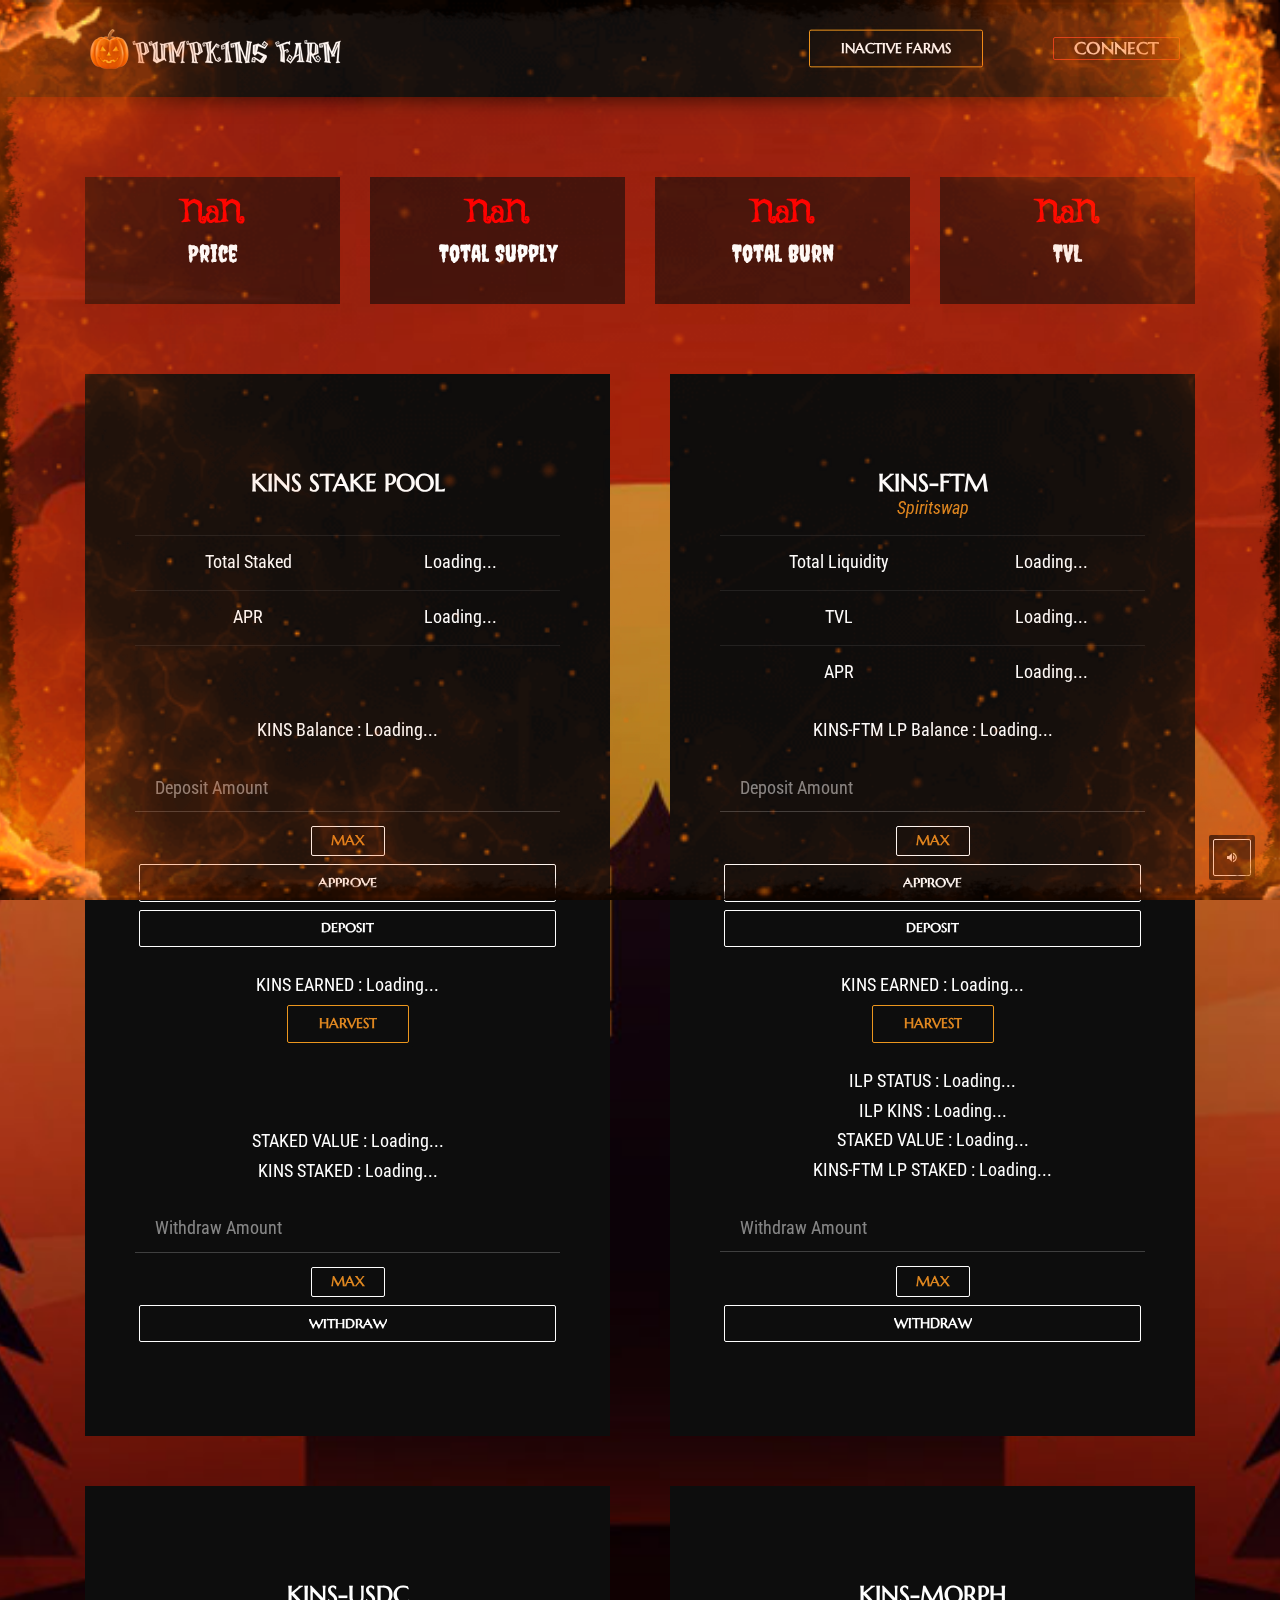
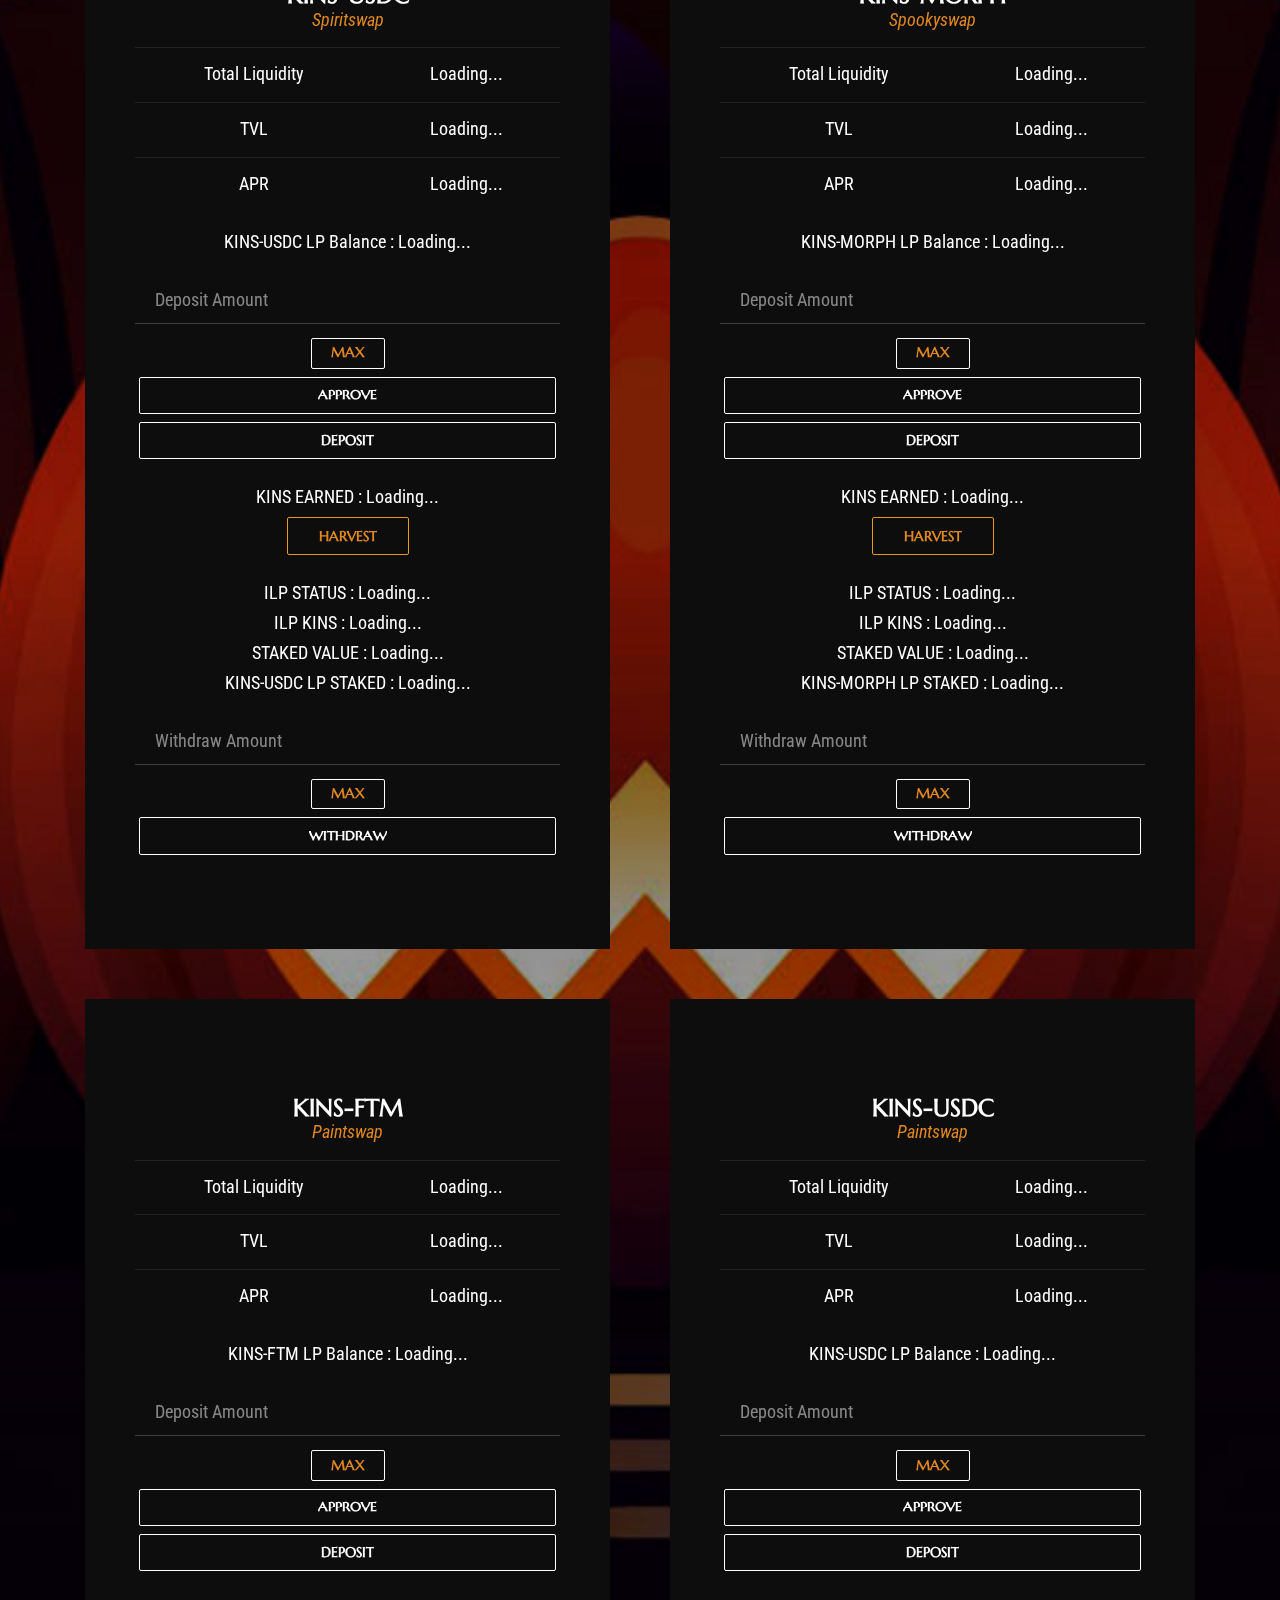
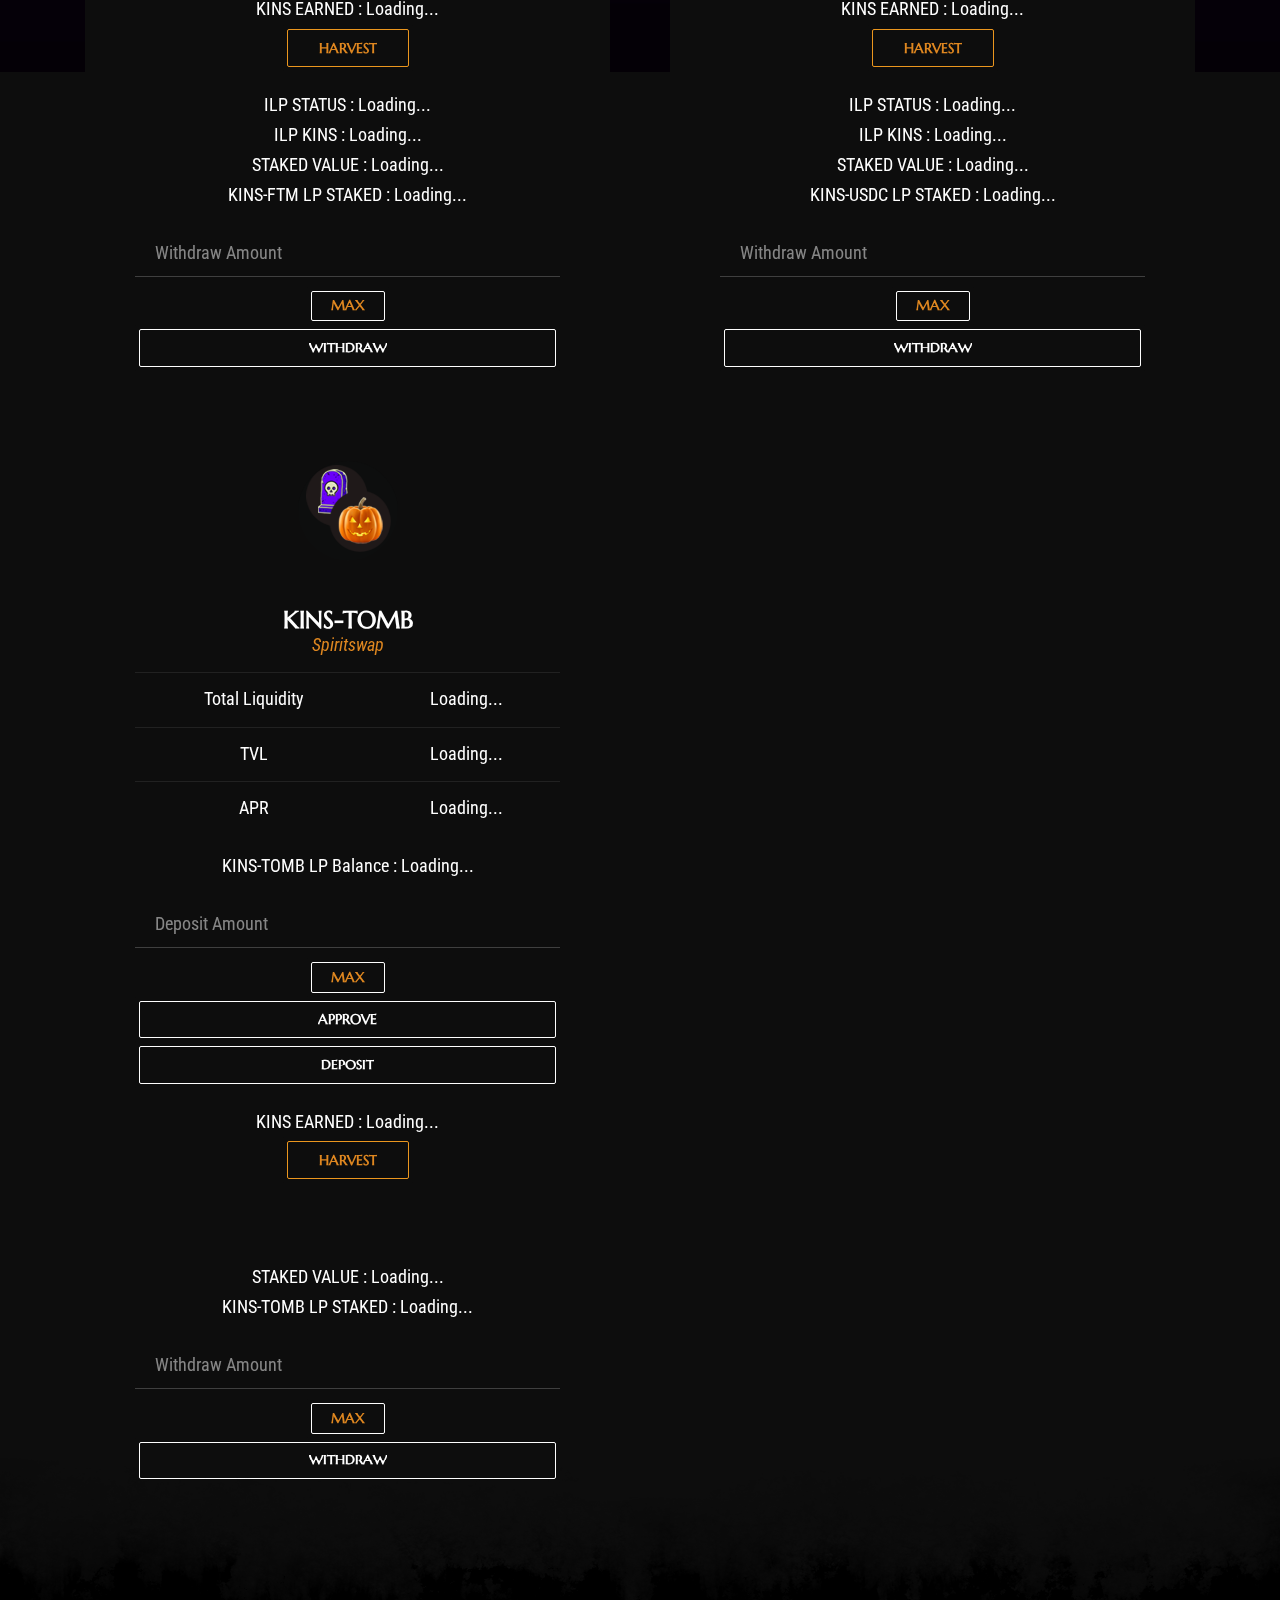
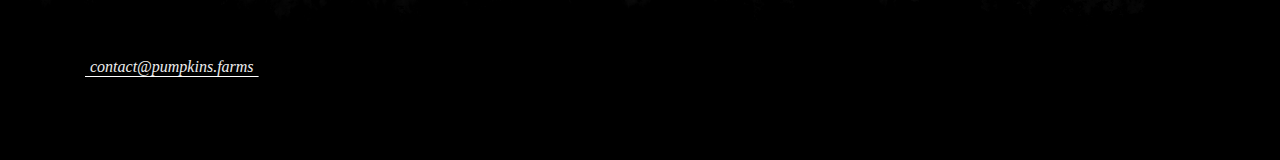
==== commit 1b322f77: "update" ====
--- a/farm/index.html
+++ b/farm/index.html
@@ -502,7 +502,7 @@
                 </div>
                 <!------pool 01 END---------->
             </div>
-                        <div class="row vertical-gap lg-gap">
+            <div class="row vertical-gap lg-gap">
   
                 <!------pool 02 START--------->  
                 <div class="col-md-6" id='pool-2'>
@@ -655,6 +655,242 @@
                             
                     <div class="nk-pricing-button">
                         <a onclick="withdraw(3)" class="nk-btn nk-btn-block nk-btn-lg link-effect-4 text-white">WITHDRAW</a>
+                    </div>
+                            
+                        </div>
+                    </div>
+                </div>
+                <!------pool 03 END---------->
+
+            </div>
+            <div class="row vertical-gap lg-gap">
+   
+                <!------pool 04 START--------->  
+                <div class="col-md-6" id='pool-4'>
+                    <div class="nk-testimonial-2">
+                        <div class="nk-testimonial-photo" style="background-image: url('../assets/images/KINS-FTM_logo.png');"></div>
+                        <div class="nk-testimonial-body">  
+                        <div class="nk-testimonial-name h4">KINS-FTM<div class="nk-sub-title h6 text-center text-main-1">Paintswap</div> </div>
+                            
+                         
+                            <table class="table ">
+                                                <tbody>
+                                                    
+                                                    <tr>
+                                                        <td class="">Total Liquidity</td>
+                                                        <td class="total-pool-liq-4">Loading...</td>
+                                                    </tr>
+                                                    <tr>
+                                                        <td class="">TVL</td>
+                                                        <td class="pool-liq-4">Loading...</td>
+                                                    </tr>
+                                                    <tr>
+                                                        <td class="">APR</td>
+                                                        <td class="pool-apy-4">Loading...</td>
+                                                    </tr>
+                                                </tbody>
+                                            </table>
+
+                    <div class="nk-pricing-price">
+                        <span class="nk-pricing-currency">KINS-FTM LP Balance</span> :
+                        <span class="nk-pricing-period user-lp-4">Loading...</span>
+                    </div>
+                            
+                    <div class="nk-gap"></div>
+                       <input name="" type="text" class="form-control deposit-input-4" oninput="updateDepositAmount(4);" placeholder="Deposit Amount" required>
+                            <div class="nk-gap-0"></div>
+                    <button class="nk-btn nk-btn-sm link-effect-3" onclick="maxDeposit(4)">MAX</button>
+
+                    <div class="nk-pricing-button">
+                        <a onclick="approve(4)" class="nk-btn nk-btn-block nk-btn-lg link-effect-4 text-white approve-button-4">APPROVE</a>
+                    </div>
+                    <div class="nk-pricing-button">
+                        <a onclick="deposit(4)" class="nk-btn nk-btn-block nk-btn-lg link-effect-4 text-white deposit-button-4">DEPOSIT</a>
+                    </div>
+                      <div class="nk-gap"></div>      
+                    <div class="nk-pricing-price">
+                        <span class="nk-pricing-currency">KINS EARNED</span> :
+                        <span class="nk-pricing-period pending-kins-4">Loading...</span>
+                    </div>
+                    
+                    <button class="nk-btn nk-btn-lg link-effect-3 nk-btn-color-warning" onclick="harvest(4)">HARVEST</button>
+                    <div class="nk-gap"></div> 
+                    <div class="nk-pricing-price">
+                        <span class="nk-pricing-currency">ILP STATUS</span> :
+                        <span class="nk-pricing-period userInfo-days-4">Loading...</span>
+                    </div>
+                    <div class="nk-pricing-price">
+                        <span class="nk-pricing-currency">ILP KINS</span> :
+                        <span class="nk-pricing-period userInfo-extra-4">Loading...</span>
+                    </div>
+                    <div class="nk-pricing-price">
+                        <span class="nk-pricing-currency">STAKED VALUE</span> :
+                        <span class="nk-pricing-period userInfo-value-4">Loading...</span>
+                    </div> 
+                    <div class="nk-pricing-price">
+                        <span class="nk-pricing-currency">KINS-FTM LP STAKED</span> :
+                        <span class="nk-pricing-period userInfo-amount-4">Loading...</span>
+                    </div>
+                    <div class="nk-gap"></div>
+                       <input name="" type="text" class="form-control withdraw-input-4" oninput="updateWithdrawAmount(4);" placeholder="Withdraw Amount" required>
+                            <div class="nk-gap-0"></div>
+                    <button class="nk-btn nk-btn-sm link-effect-3" onclick="maxWithdraw(4)">MAX</button>
+                            
+                    <div class="nk-pricing-button">
+                        <a onclick="withdraw(4)" class="nk-btn nk-btn-block nk-btn-lg link-effect-4 text-white">WITHDRAW</a>
+                    </div>
+                            
+                        </div>
+                    </div>
+                </div>
+                <!------pool 04 END---------->
+                <!------pool 05 START--------->  
+                <div class="col-md-6" id='pool-6'>
+                    <div class="nk-testimonial-2">
+                        <div class="nk-testimonial-photo" style="background-image: url('../assets/images/KINS-USDC_logo.png');"></div>
+                        <div class="nk-testimonial-body">
+                            
+                        <div class="nk-testimonial-name h4">KINS-USDC<div class="nk-sub-title h6 text-center text-main-1">Paintswap</div> </div>
+                            <table class="table ">
+                                                <tbody>
+                                                    
+                                                    <tr>
+                                                        <td class="">Total Liquidity</td>
+                                                        <td class="total-pool-liq-5">Loading...</td>
+                                                    </tr>
+                                                    <tr>
+                                                        <td class="">TVL</td>
+                                                        <td class="pool-liq-5">Loading...</td>
+                                                    </tr>
+                                                    <tr>
+                                                        <td class="">APR</td>
+                                                        <td class="pool-apy-5">Loading...</td>
+                                                    </tr>
+                                                </tbody>
+                                            </table>
+
+                    <div class="nk-pricing-price">
+                        <span class="nk-pricing-currency">KINS-USDC LP Balance</span> :
+                        <span class="nk-pricing-period user-lp-5">Loading...</span>
+                    </div>
+                            
+                    <div class="nk-gap"></div>
+                       <input name="" type="text" class="form-control deposit-input-5" oninput="updateDepositAmount(5);" placeholder="Deposit Amount" required>
+                            <div class="nk-gap-0"></div>
+                    <button class="nk-btn nk-btn-sm link-effect-3" onclick="maxDeposit(5)">MAX</button>
+
+                    <div class="nk-pricing-button">
+                        <a onclick="approve(5)" class="nk-btn nk-btn-block nk-btn-lg link-effect-4 text-white approve-button-5">APPROVE</a>
+                    </div>
+                    <div class="nk-pricing-button">
+                        <a onclick="deposit(5)" class="nk-btn nk-btn-block nk-btn-lg link-effect-4 text-white deposit-button-5">DEPOSIT</a>
+                    </div>
+                      <div class="nk-gap"></div>      
+                    <div class="nk-pricing-price">
+                        <span class="nk-pricing-currency">KINS EARNED</span> :
+                        <span class="nk-pricing-period pending-kins-5">Loading...</span>
+                    </div>
+                    
+                    <button class="nk-btn nk-btn-lg link-effect-3 nk-btn-color-warning" onclick="harvest(5)">HARVEST</button>
+                    <div class="nk-gap"></div> 
+                    <div class="nk-pricing-price">
+                        <span class="nk-pricing-currency">ILP STATUS</span> :
+                        <span class="nk-pricing-period userInfo-days-5">Loading...</span>
+                    </div>
+                    <div class="nk-pricing-price">
+                        <span class="nk-pricing-currency">ILP KINS</span> :
+                        <span class="nk-pricing-period userInfo-extra-5">Loading...</span>
+                    </div>
+                    <div class="nk-pricing-price">
+                        <span class="nk-pricing-currency">STAKED VALUE</span> :
+                        <span class="nk-pricing-period userInfo-value-5">Loading...</span>
+                    </div> 
+                    <div class="nk-pricing-price">
+                        <span class="nk-pricing-currency">KINS-USDC LP STAKED</span> :
+                        <span class="nk-pricing-period userInfo-amount-5">Loading...</span>
+                    </div>
+                    <div class="nk-gap"></div>
+                       <input name="" type="text" class="form-control withdraw-input-5" oninput="updateWithdrawAmount(5);" placeholder="Withdraw Amount" required>
+                            <div class="nk-gap-0"></div>
+                    <button class="nk-btn nk-btn-sm link-effect-3" onclick="maxWithdraw(5)">MAX</button>
+                            
+                    <div class="nk-pricing-button">
+                        <a onclick="withdraw(5)" class="nk-btn nk-btn-block nk-btn-lg link-effect-4 text-white">WITHDRAW</a>
+                    </div>
+                            
+                        </div>
+                    </div>
+                </div>
+                <!------pool 05 END---------->
+     
+            </div>
+                        <div class="row vertical-gap lg-gap">
+  
+                <!------pool 06 START--------->  
+                <div class="col-md-6" id='pool-6'>
+                    <div class="nk-testimonial-2">
+                        <div class="nk-testimonial-photo" style="background-image: url('../assets/images/KINS-TOMB_logo.png');"></div>
+                        <div class="nk-testimonial-body">
+                            
+                        <div class="nk-testimonial-name h4">KINS-TOMB<div class="nk-sub-title h6 text-center text-main-1">Spiritswap</div> </div>
+                            <table class="table ">
+                                                <tbody>
+                                                    
+                                                    <tr>
+                                                        <td class="">Total Liquidity</td>
+                                                        <td class="total-pool-liq-6">Loading...</td>
+                                                    </tr>
+                                                    <tr>
+                                                        <td class="">TVL</td>
+                                                        <td class="pool-liq-6">Loading...</td>
+                                                    </tr>
+                                                    <tr>
+                                                        <td class="">APR</td>
+                                                        <td class="pool-apy-6">Loading...</td>
+                                                    </tr>
+                                                </tbody>
+                                            </table>
+
+                    <div class="nk-pricing-price">
+                        <span class="nk-pricing-currency">KINS-TOMB LP Balance</span> :
+                        <span class="nk-pricing-period user-lp-6">Loading...</span>
+                    </div>
+                            
+                    <div class="nk-gap"></div>
+                       <input name="" type="text" class="form-control deposit-input-6" oninput="updateDepositAmount(6);" placeholder="Deposit Amount" required>
+                            <div class="nk-gap-0"></div>
+                    <button class="nk-btn nk-btn-sm link-effect-3" onclick="maxDeposit(6)">MAX</button>
+
+                    <div class="nk-pricing-button">
+                        <a onclick="approve(6)" class="nk-btn nk-btn-block nk-btn-lg link-effect-4 text-white approve-button-6">APPROVE</a>
+                    </div>
+                    <div class="nk-pricing-button">
+                        <a onclick="deposit(6)" class="nk-btn nk-btn-block nk-btn-lg link-effect-4 text-white deposit-button-6">DEPOSIT</a>
+                    </div>
+                      <div class="nk-gap"></div>      
+                    <div class="nk-pricing-price">
+                        <span class="nk-pricing-currency">KINS EARNED</span> :
+                        <span class="nk-pricing-period pending-kins-6">Loading...</span>
+                    </div>
+                    
+                    <button class="nk-btn nk-btn-lg link-effect-3 nk-btn-color-warning" onclick="harvest(6)">HARVEST</button>
+                    <div class="nk-gap-4"></div> 
+                  
+                    <div class="nk-pricing-price">
+                        <span class="nk-pricing-currency">STAKED VALUE</span> :
+                        <span class="nk-pricing-period userInfo-value-6">Loading...</span>
+                    </div> 
+                    <div class="nk-pricing-price">
+                        <span class="nk-pricing-currency">KINS-TOMB LP STAKED</span> :
+                        <span class="nk-pricing-period userInfo-amount-6">Loading...</span>
+                    </div>
+                    <div class="nk-gap"></div>
+                       <input name="" type="text" class="form-control withdraw-input-6" oninput="updateWithdrawAmount(6);" placeholder="Withdraw Amount" required>
+                            <div class="nk-gap-0"></div>
+                    <button class="nk-btn nk-btn-sm link-effect-3" onclick="maxWithdraw(6)">MAX</button>
+                            
+                    <div class="nk-pricing-button">
+                        <a onclick="withdraw(6)" class="nk-btn nk-btn-block nk-btn-lg link-effect-4 text-white">WITHDRAW</a>
                     </div>
                             
                         </div>
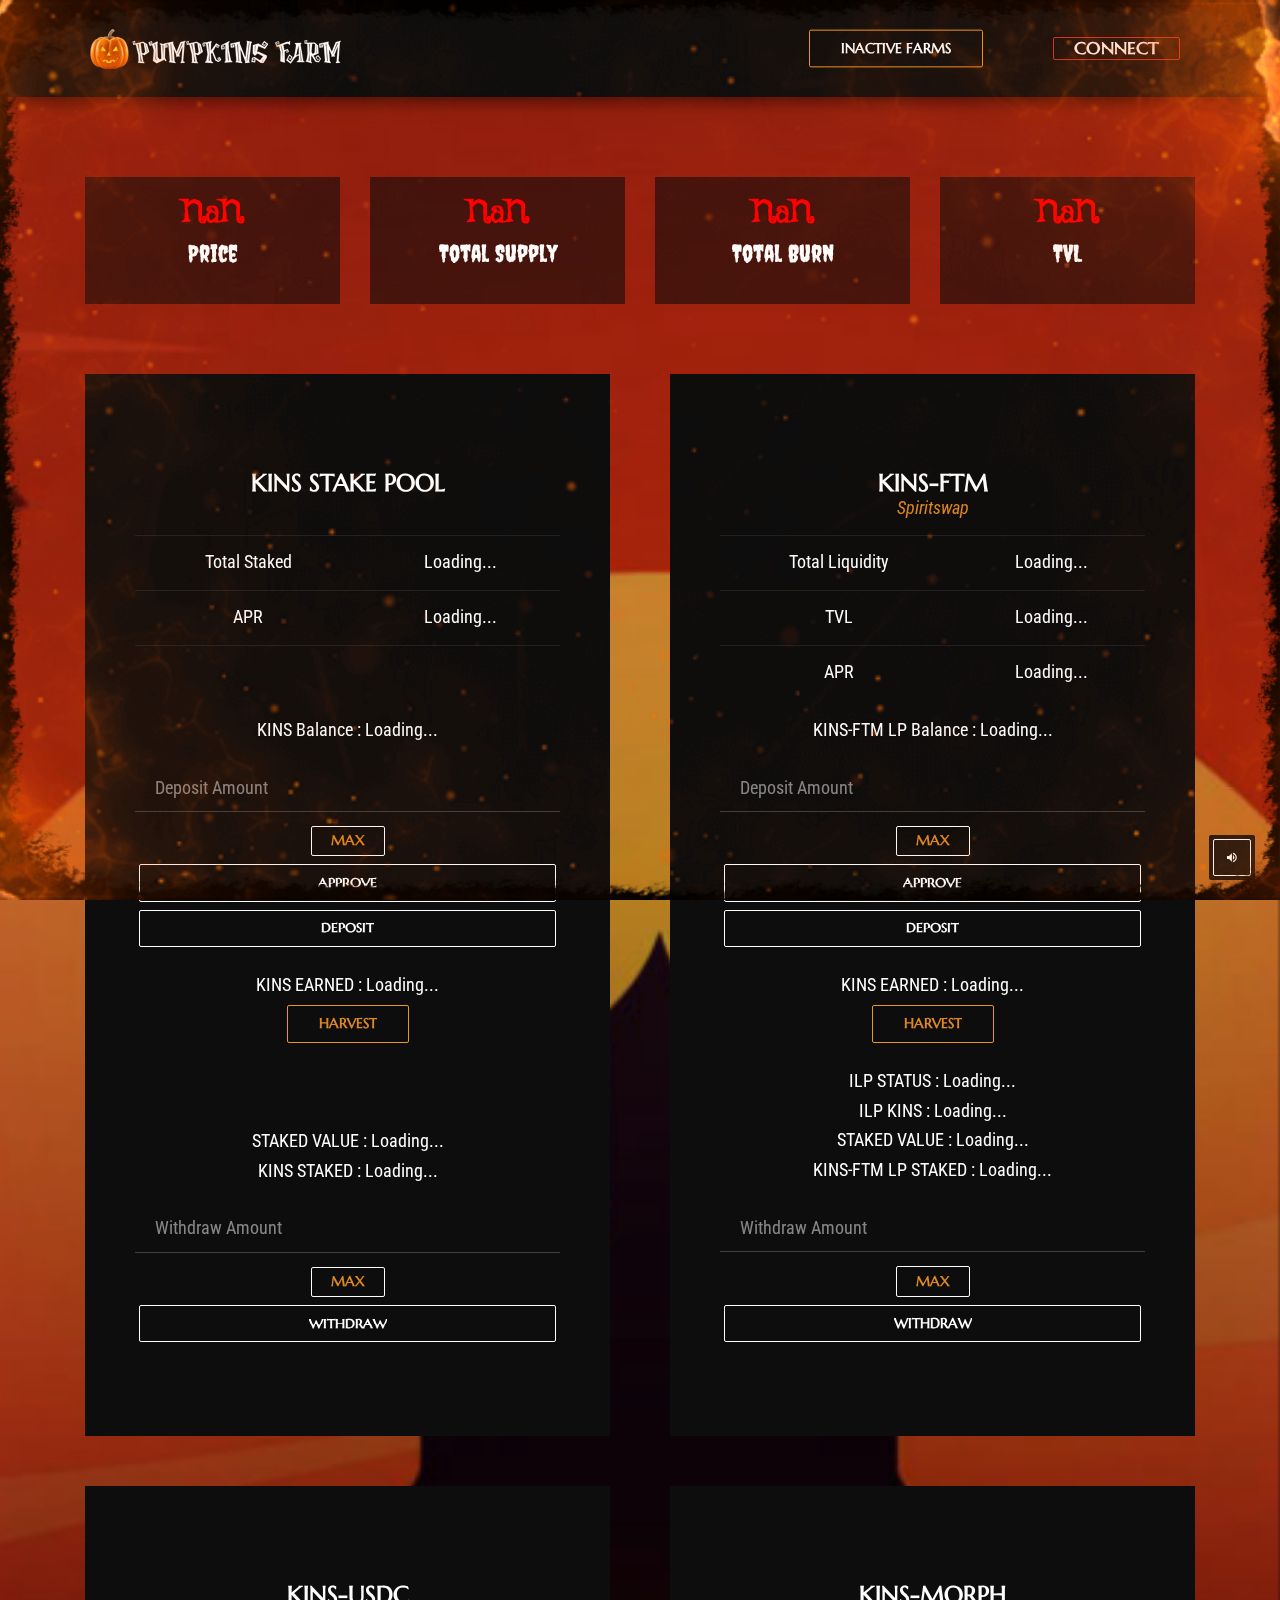
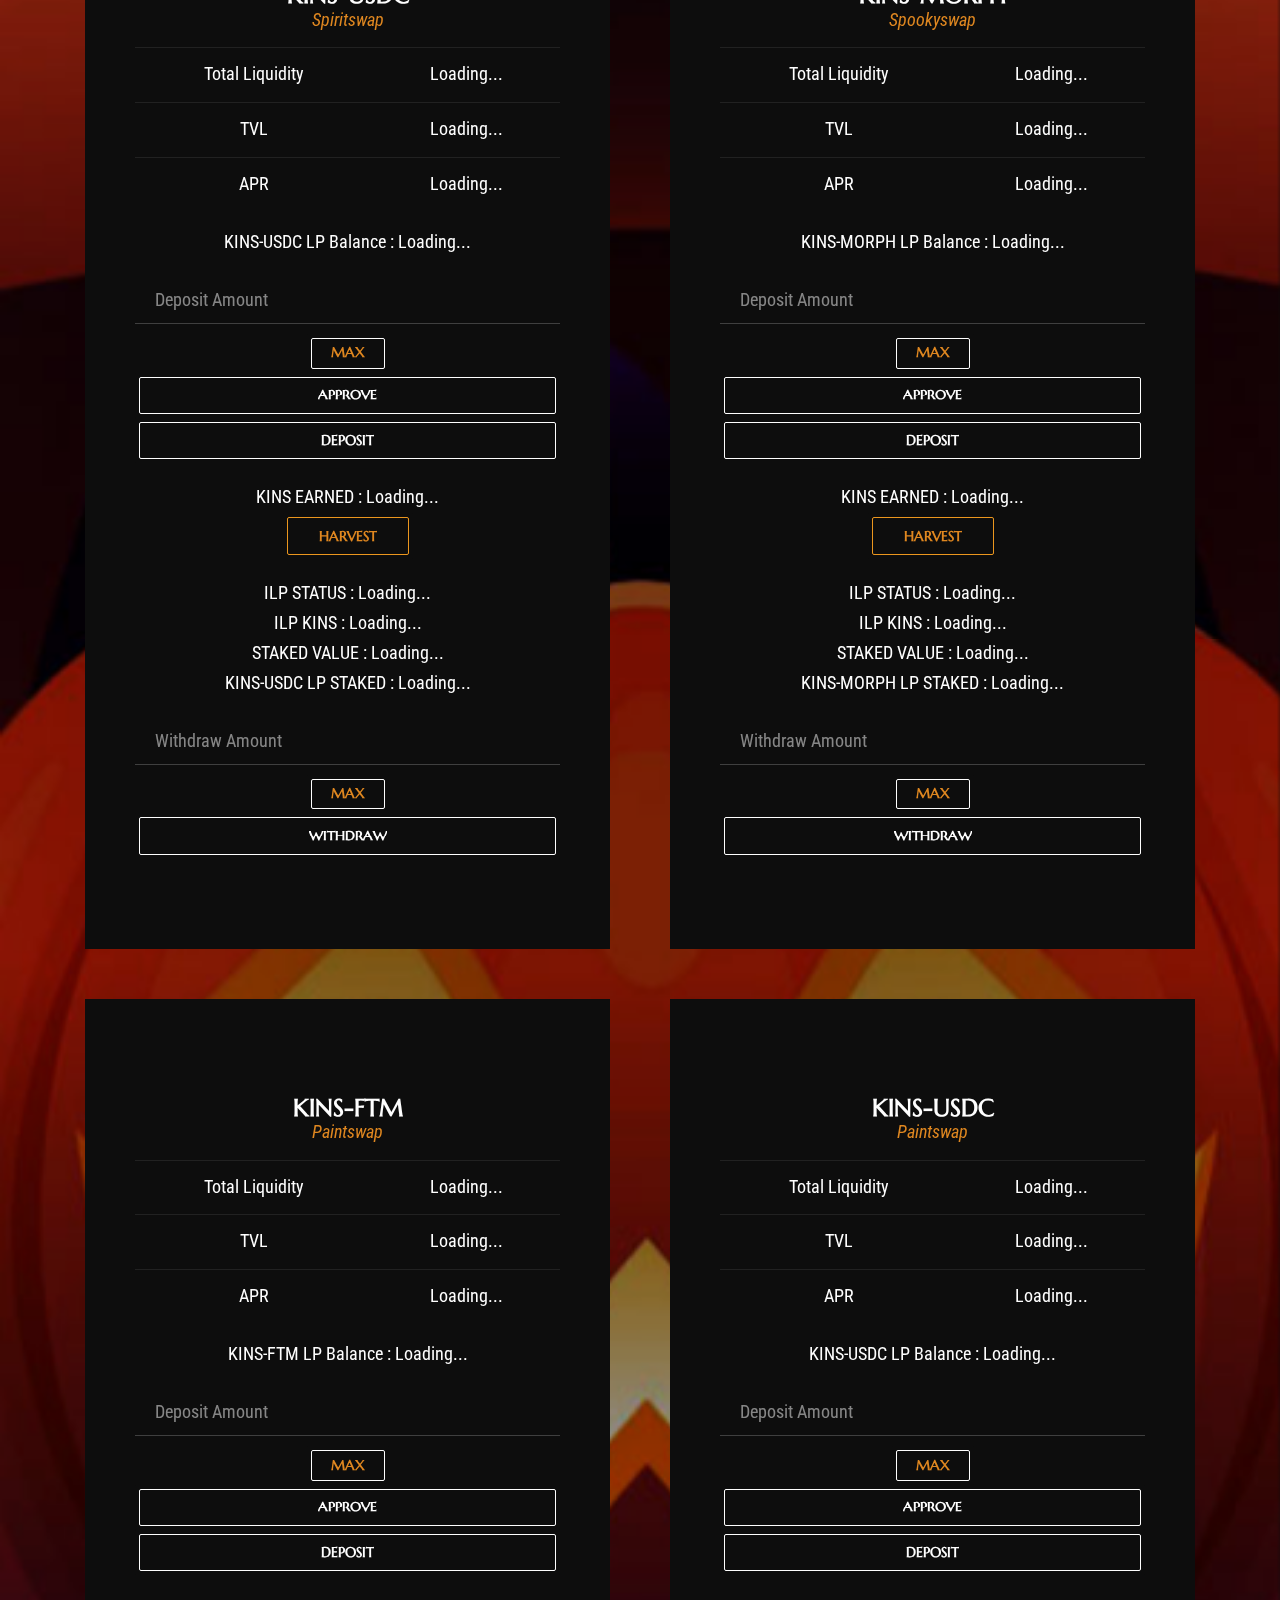
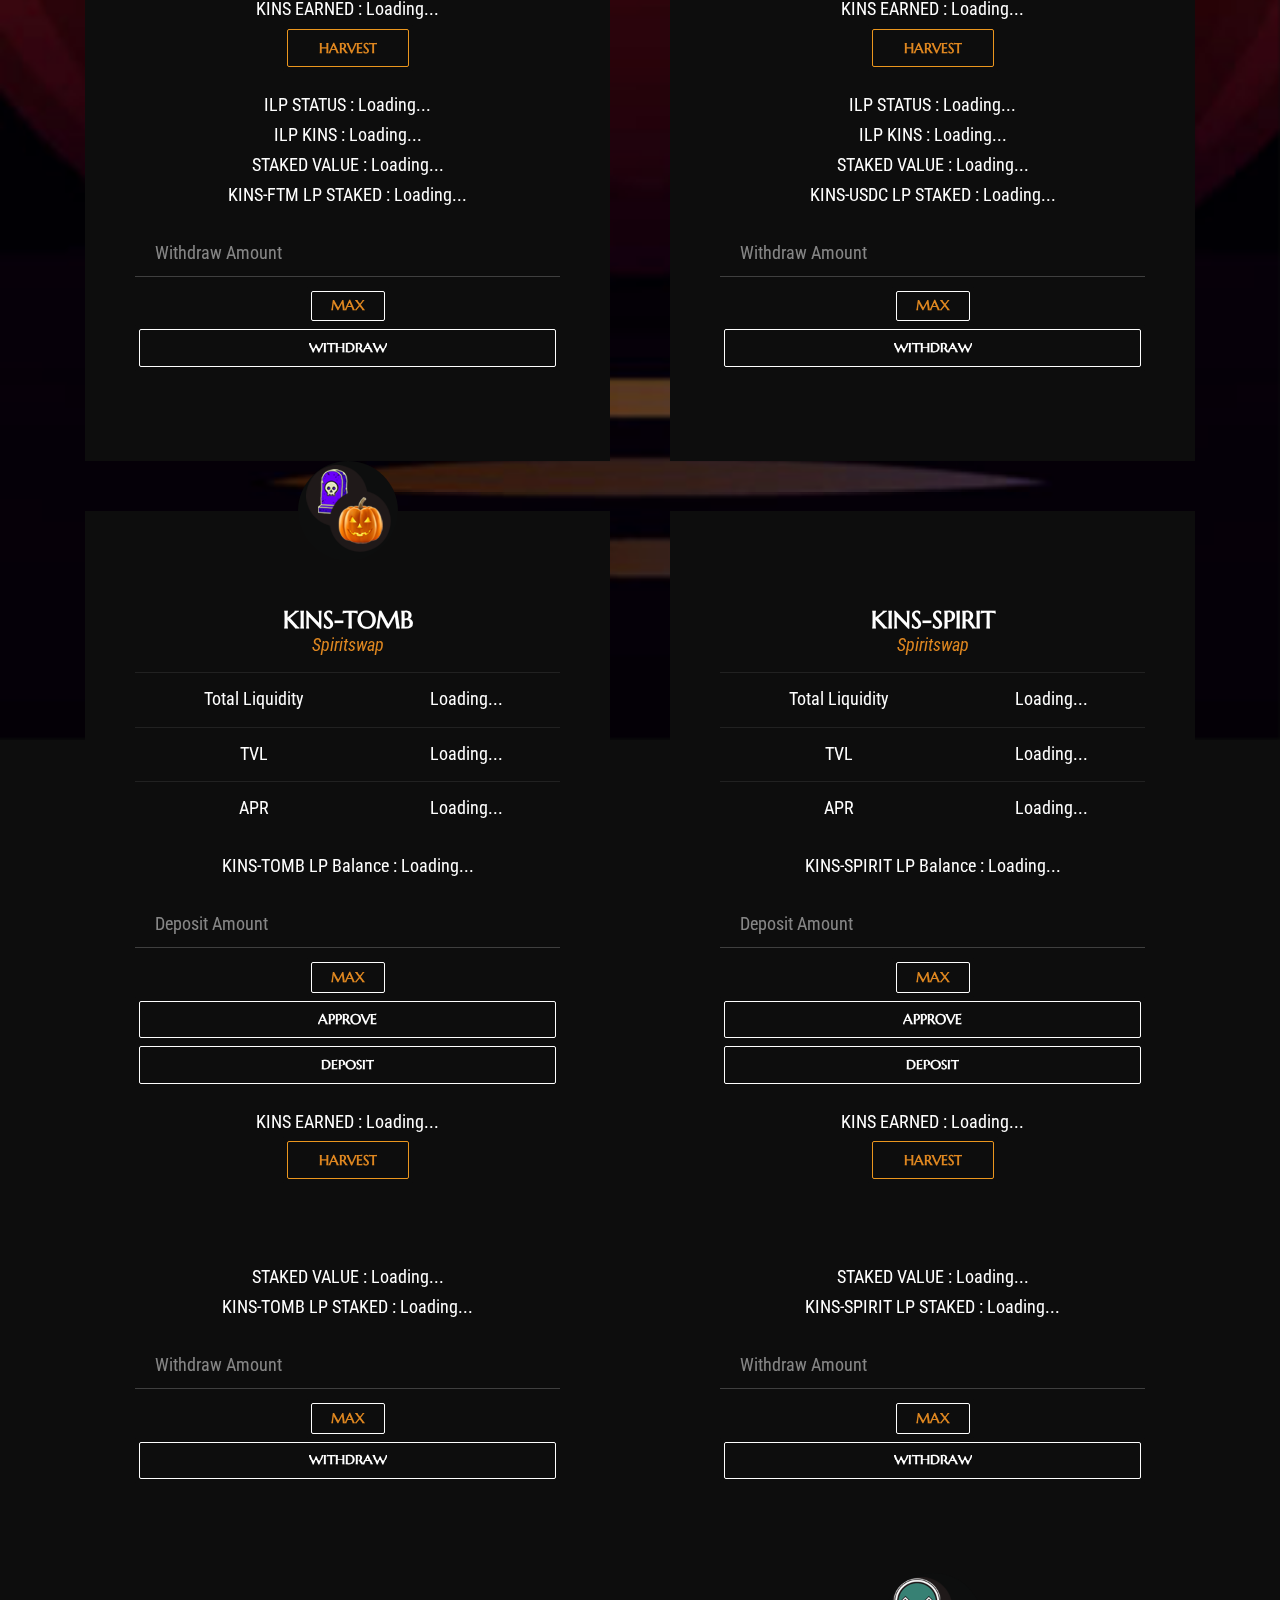
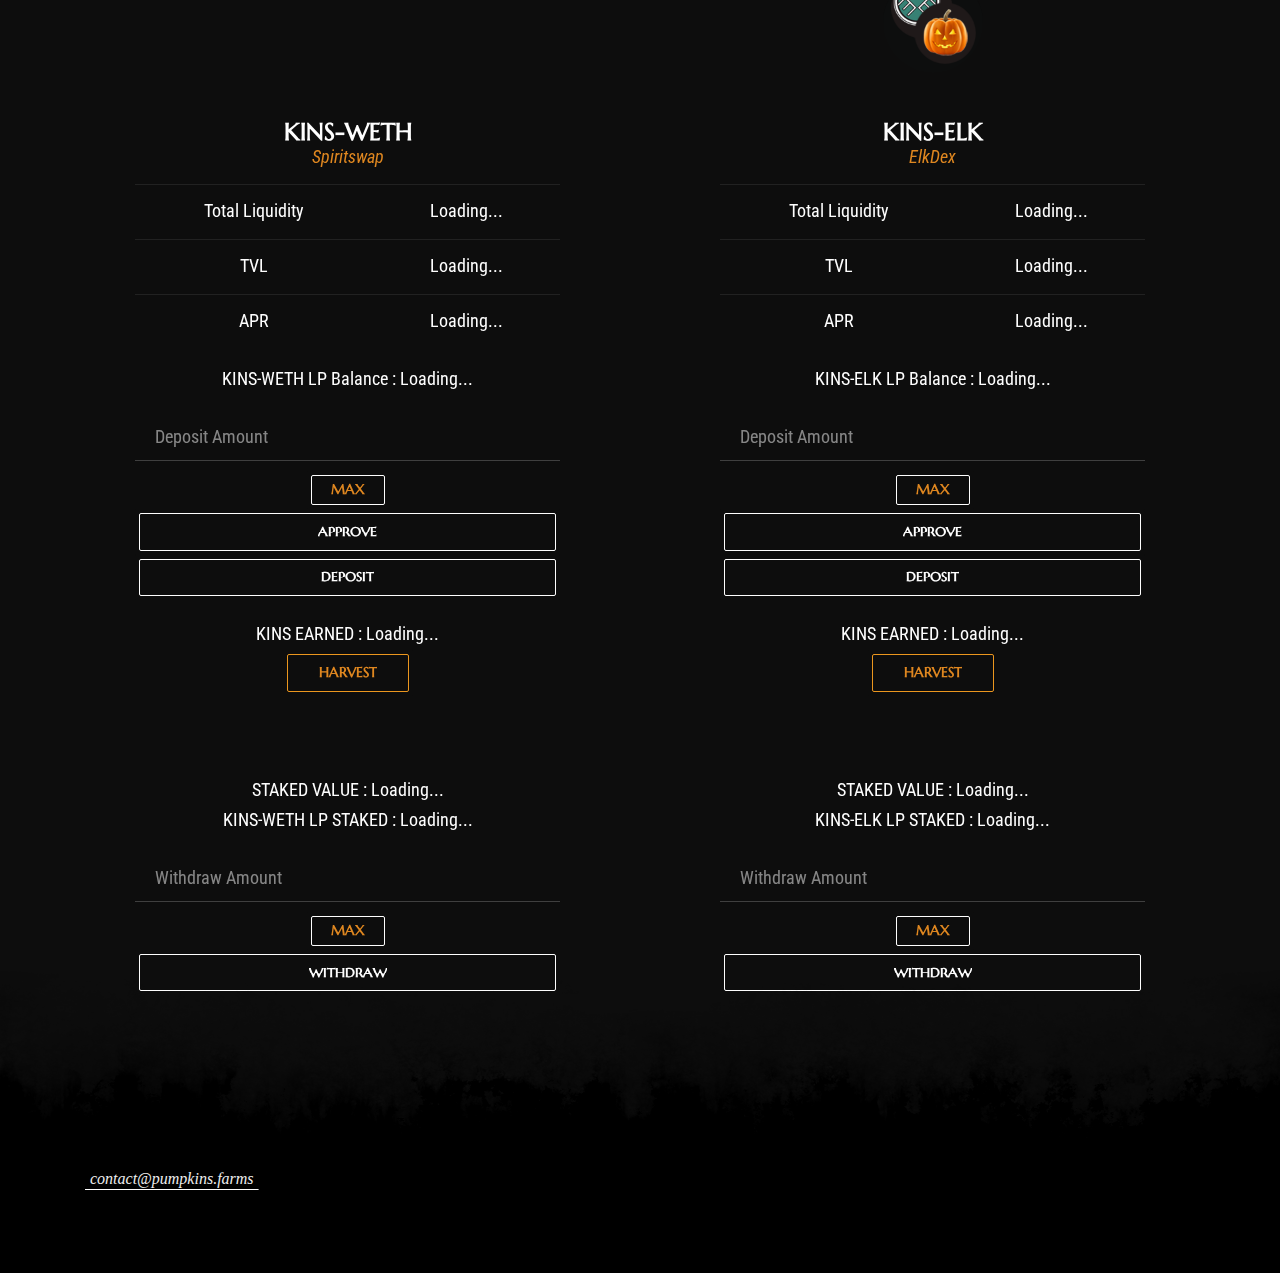
==== commit 7d5cc1e6: "update" ====
--- a/farm/index.html
+++ b/farm/index.html
@@ -824,9 +824,9 @@
                 <!------pool 05 END---------->
      
             </div>
-                        <div class="row vertical-gap lg-gap">
+            <div class="row vertical-gap lg-gap">
   
-                <!------pool 06 START--------->  
+                <!------pool 06 START-------->  
                 <div class="col-md-6" id='pool-6'>
                     <div class="nk-testimonial-2">
                         <div class="nk-testimonial-photo" style="background-image: url('../assets/images/KINS-TOMB_logo.png');"></div>
@@ -896,7 +896,226 @@
                         </div>
                     </div>
                 </div>
-                <!------pool 03 END---------->
+                <!------pool 06 END---------->
+                
+                <!------pool 07 START-------->  
+                <div class="col-md-6" id='pool-7'>
+                    <div class="nk-testimonial-2">
+                        <div class="nk-testimonial-photo" style="background-image: url('../assets/images/KINS-SPIRIT_logo.png');"></div>
+                        <div class="nk-testimonial-body">
+                            
+                        <div class="nk-testimonial-name h4">KINS-SPIRIT<div class="nk-sub-title h6 text-center text-main-1">Spiritswap</div> </div>
+                            <table class="table ">
+                                                <tbody>
+                                                    
+                                                    <tr>
+                                                        <td class="">Total Liquidity</td>
+                                                        <td class="total-pool-liq-7">Loading...</td>
+                                                    </tr>
+                                                    <tr>
+                                                        <td class="">TVL</td>
+                                                        <td class="pool-liq-7">Loading...</td>
+                                                    </tr>
+                                                    <tr>
+                                                        <td class="">APR</td>
+                                                        <td class="pool-apy-7">Loading...</td>
+                                                    </tr>
+                                                </tbody>
+                                            </table>
+
+                    <div class="nk-pricing-price">
+                        <span class="nk-pricing-currency">KINS-SPIRIT LP Balance</span> :
+                        <span class="nk-pricing-period user-lp-7">Loading...</span>
+                    </div>
+                            
+                    <div class="nk-gap"></div>
+                       <input name="" type="text" class="form-control deposit-input-7" oninput="updateDepositAmount(7);" placeholder="Deposit Amount" required>
+                            <div class="nk-gap-0"></div>
+                    <button class="nk-btn nk-btn-sm link-effect-3" onclick="maxDeposit(7)">MAX</button>
+
+                    <div class="nk-pricing-button">
+                        <a onclick="approve(7)" class="nk-btn nk-btn-block nk-btn-lg link-effect-4 text-white approve-button-7">APPROVE</a>
+                    </div>
+                    <div class="nk-pricing-button">
+                        <a onclick="deposit(7)" class="nk-btn nk-btn-block nk-btn-lg link-effect-4 text-white deposit-button-7">DEPOSIT</a>
+                    </div>
+                      <div class="nk-gap"></div>      
+                    <div class="nk-pricing-price">
+                        <span class="nk-pricing-currency">KINS EARNED</span> :
+                        <span class="nk-pricing-period pending-kins-7">Loading...</span>
+                    </div>
+                    
+                    <button class="nk-btn nk-btn-lg link-effect-3 nk-btn-color-warning" onclick="harvest(7)">HARVEST</button>
+                    <div class="nk-gap-4"></div> 
+                  
+                    <div class="nk-pricing-price">
+                        <span class="nk-pricing-currency">STAKED VALUE</span> :
+                        <span class="nk-pricing-period userInfo-value-7">Loading...</span>
+                    </div> 
+                    <div class="nk-pricing-price">
+                        <span class="nk-pricing-currency">KINS-SPIRIT LP STAKED</span> :
+                        <span class="nk-pricing-period userInfo-amount-7">Loading...</span>
+                    </div>
+                    <div class="nk-gap"></div>
+                       <input name="" type="text" class="form-control withdraw-input-7" oninput="updateWithdrawAmount(7);" placeholder="Withdraw Amount" required>
+                            <div class="nk-gap-0"></div>
+                    <button class="nk-btn nk-btn-sm link-effect-3" onclick="maxWithdraw(7)">MAX</button>
+                            
+                    <div class="nk-pricing-button">
+                        <a onclick="withdraw(7)" class="nk-btn nk-btn-block nk-btn-lg link-effect-4 text-white">WITHDRAW</a>
+                    </div>
+                            
+                        </div>
+                    </div>
+                </div>
+                <!------pool 07 END---------->
+
+            </div>
+            <div class="row vertical-gap lg-gap">
+  
+                <!------pool 08 START-------->  
+                <div class="col-md-6" id='pool-8'>
+                    <div class="nk-testimonial-2">
+                        <div class="nk-testimonial-photo" style="background-image: url('../assets/images/KINS-WETH_logo.png');"></div>
+                        <div class="nk-testimonial-body">
+                            
+                        <div class="nk-testimonial-name h4">KINS-WETH<div class="nk-sub-title h6 text-center text-main-1">Spiritswap</div> </div>
+                            <table class="table ">
+                                                <tbody>
+                                                    
+                                                    <tr>
+                                                        <td class="">Total Liquidity</td>
+                                                        <td class="total-pool-liq-8">Loading...</td>
+                                                    </tr>
+                                                    <tr>
+                                                        <td class="">TVL</td>
+                                                        <td class="pool-liq-8">Loading...</td>
+                                                    </tr>
+                                                    <tr>
+                                                        <td class="">APR</td>
+                                                        <td class="pool-apy-8">Loading...</td>
+                                                    </tr>
+                                                </tbody>
+                                            </table>
+
+                    <div class="nk-pricing-price">
+                        <span class="nk-pricing-currency">KINS-WETH LP Balance</span> :
+                        <span class="nk-pricing-period user-lp-8">Loading...</span>
+                    </div>
+                            
+                    <div class="nk-gap"></div>
+                       <input name="" type="text" class="form-control deposit-input-8" oninput="updateDepositAmount(8);" placeholder="Deposit Amount" required>
+                            <div class="nk-gap-0"></div>
+                    <button class="nk-btn nk-btn-sm link-effect-3" onclick="maxDeposit(8)">MAX</button>
+
+                    <div class="nk-pricing-button">
+                        <a onclick="approve(8)" class="nk-btn nk-btn-block nk-btn-lg link-effect-4 text-white approve-button-8">APPROVE</a>
+                    </div>
+                    <div class="nk-pricing-button">
+                        <a onclick="deposit(8)" class="nk-btn nk-btn-block nk-btn-lg link-effect-4 text-white deposit-button-8">DEPOSIT</a>
+                    </div>
+                      <div class="nk-gap"></div>      
+                    <div class="nk-pricing-price">
+                        <span class="nk-pricing-currency">KINS EARNED</span> :
+                        <span class="nk-pricing-period pending-kins-8">Loading...</span>
+                    </div>
+                    
+                    <button class="nk-btn nk-btn-lg link-effect-3 nk-btn-color-warning" onclick="harvest(8)">HARVEST</button>
+                    <div class="nk-gap-4"></div> 
+                  
+                    <div class="nk-pricing-price">
+                        <span class="nk-pricing-currency">STAKED VALUE</span> :
+                        <span class="nk-pricing-period userInfo-value-8">Loading...</span>
+                    </div> 
+                    <div class="nk-pricing-price">
+                        <span class="nk-pricing-currency">KINS-WETH LP STAKED</span> :
+                        <span class="nk-pricing-period userInfo-amount-8">Loading...</span>
+                    </div>
+                    <div class="nk-gap"></div>
+                       <input name="" type="text" class="form-control withdraw-input-8" oninput="updateWithdrawAmount(8);" placeholder="Withdraw Amount" required>
+                            <div class="nk-gap-0"></div>
+                    <button class="nk-btn nk-btn-sm link-effect-3" onclick="maxWithdraw(8)">MAX</button>
+                            
+                    <div class="nk-pricing-button">
+                        <a onclick="withdraw(8)" class="nk-btn nk-btn-block nk-btn-lg link-effect-4 text-white">WITHDRAW</a>
+                    </div>
+                            
+                        </div>
+                    </div>
+                </div>
+                <!------pool 08 END---------->
+    
+                <!------pool 09 START-------->  
+                <div class="col-md-6" id='pool-9'>
+                    <div class="nk-testimonial-2">
+                        <div class="nk-testimonial-photo" style="background-image: url('../assets/images/KINS-ELK_logo.png');"></div>
+                        <div class="nk-testimonial-body">
+                            
+                        <div class="nk-testimonial-name h4">KINS-ELK<div class="nk-sub-title h6 text-center text-main-1">ElkDex</div> </div>
+                            <table class="table ">
+                                                <tbody>
+                                                    
+                                                    <tr>
+                                                        <td class="">Total Liquidity</td>
+                                                        <td class="total-pool-liq-9">Loading...</td>
+                                                    </tr>
+                                                    <tr>
+                                                        <td class="">TVL</td>
+                                                        <td class="pool-liq-9">Loading...</td>
+                                                    </tr>
+                                                    <tr>
+                                                        <td class="">APR</td>
+                                                        <td class="pool-apy-9">Loading...</td>
+                                                    </tr>
+                                                </tbody>
+                                            </table>
+
+                    <div class="nk-pricing-price">
+                        <span class="nk-pricing-currency">KINS-ELK LP Balance</span> :
+                        <span class="nk-pricing-period user-lp-9">Loading...</span>
+                    </div>
+                            
+                    <div class="nk-gap"></div>
+                       <input name="" type="text" class="form-control deposit-input-9" oninput="updateDepositAmount(9);" placeholder="Deposit Amount" required>
+                            <div class="nk-gap-0"></div>
+                    <button class="nk-btn nk-btn-sm link-effect-3" onclick="maxDeposit(9)">MAX</button>
+
+                    <div class="nk-pricing-button">
+                        <a onclick="approve(9)" class="nk-btn nk-btn-block nk-btn-lg link-effect-4 text-white approve-button-9">APPROVE</a>
+                    </div>
+                    <div class="nk-pricing-button">
+                        <a onclick="deposit(9)" class="nk-btn nk-btn-block nk-btn-lg link-effect-4 text-white deposit-button-9">DEPOSIT</a>
+                    </div>
+                      <div class="nk-gap"></div>      
+                    <div class="nk-pricing-price">
+                        <span class="nk-pricing-currency">KINS EARNED</span> :
+                        <span class="nk-pricing-period pending-kins-9">Loading...</span>
+                    </div>
+                    
+                    <button class="nk-btn nk-btn-lg link-effect-3 nk-btn-color-warning" onclick="harvest(9)">HARVEST</button>
+                    <div class="nk-gap-4"></div> 
+                  
+                    <div class="nk-pricing-price">
+                        <span class="nk-pricing-currency">STAKED VALUE</span> :
+                        <span class="nk-pricing-period userInfo-value-9">Loading...</span>
+                    </div> 
+                    <div class="nk-pricing-price">
+                        <span class="nk-pricing-currency">KINS-ELK LP STAKED</span> :
+                        <span class="nk-pricing-period userInfo-amount-9">Loading...</span>
+                    </div>
+                    <div class="nk-gap"></div>
+                       <input name="" type="text" class="form-control withdraw-input-9" oninput="updateWithdrawAmount(9);" placeholder="Withdraw Amount" required>
+                            <div class="nk-gap-0"></div>
+                    <button class="nk-btn nk-btn-sm link-effect-3" onclick="maxWithdraw(9)">MAX</button>
+                            
+                    <div class="nk-pricing-button">
+                        <a onclick="withdraw(9)" class="nk-btn nk-btn-block nk-btn-lg link-effect-4 text-white">WITHDRAW</a>
+                    </div>
+                            
+                        </div>
+                    </div>
+                </div>
+                <!------pool 09 END---------->
 
             </div>
         </div>
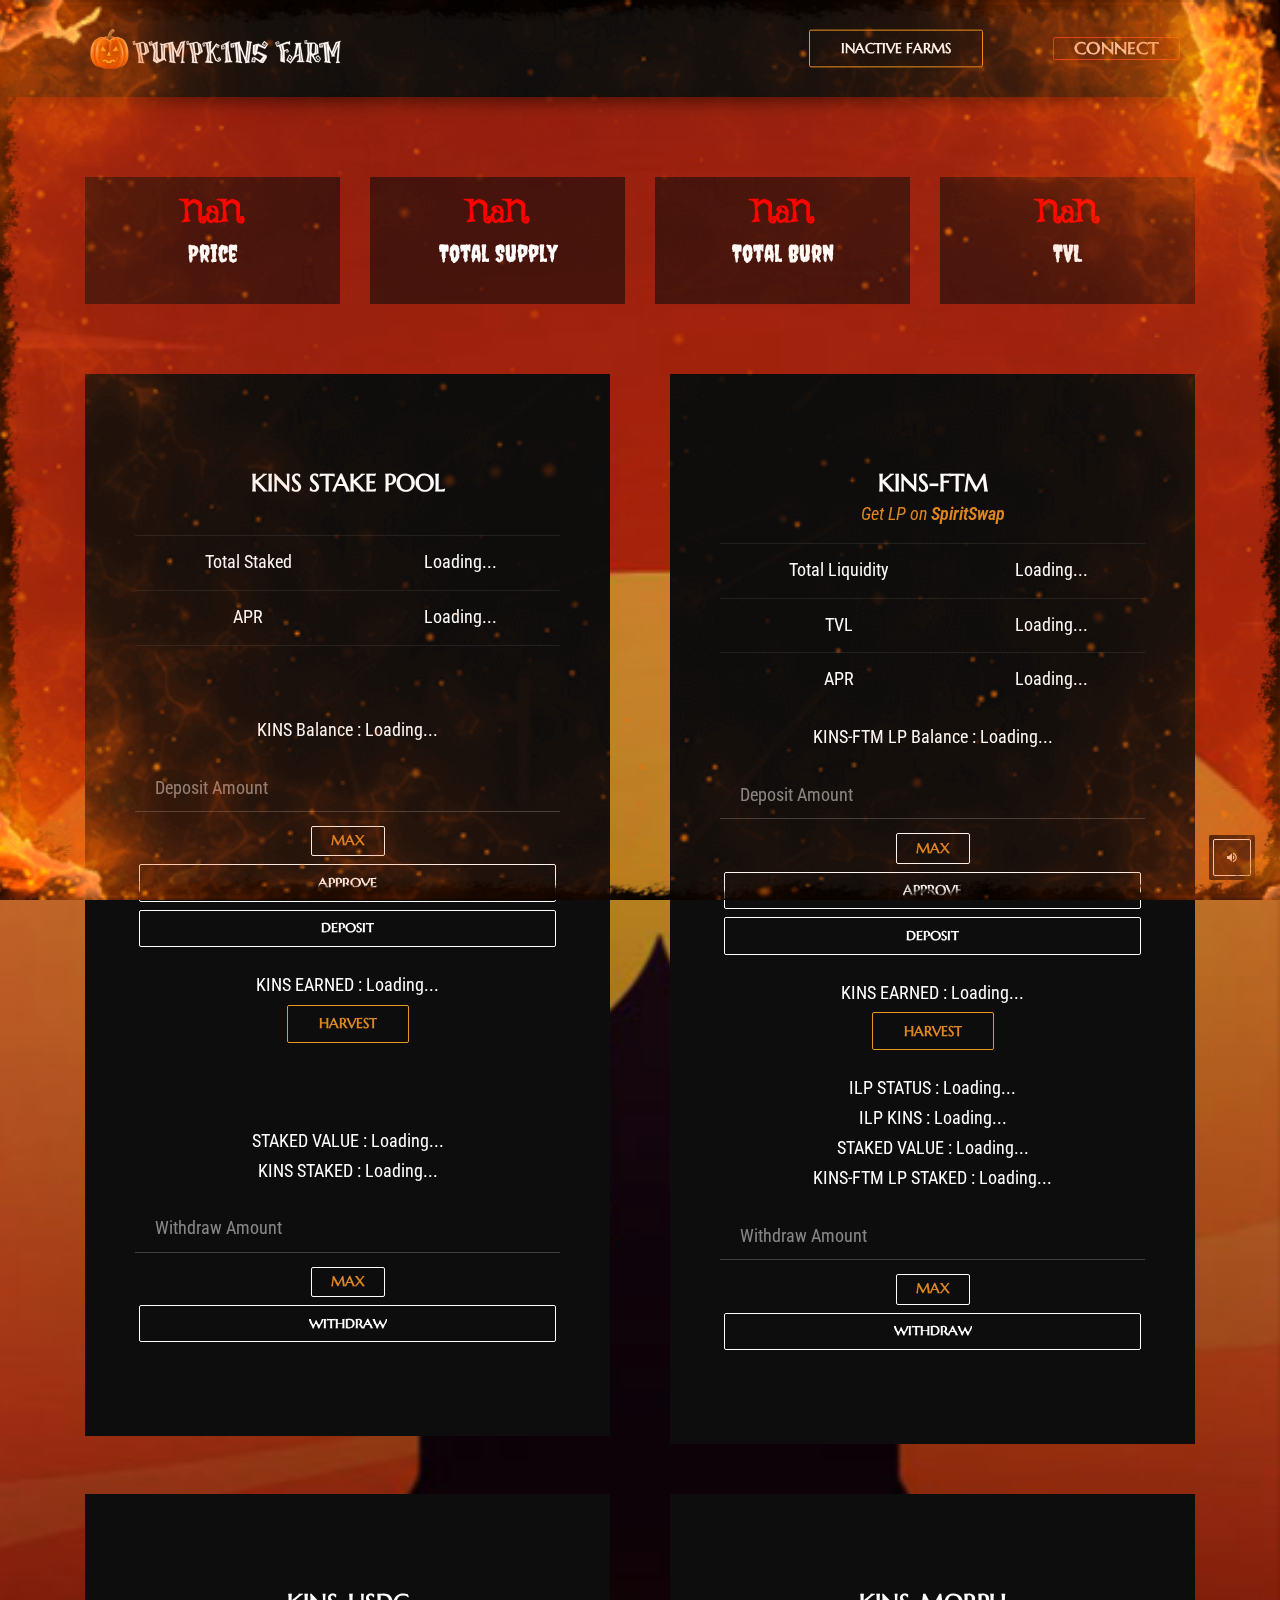
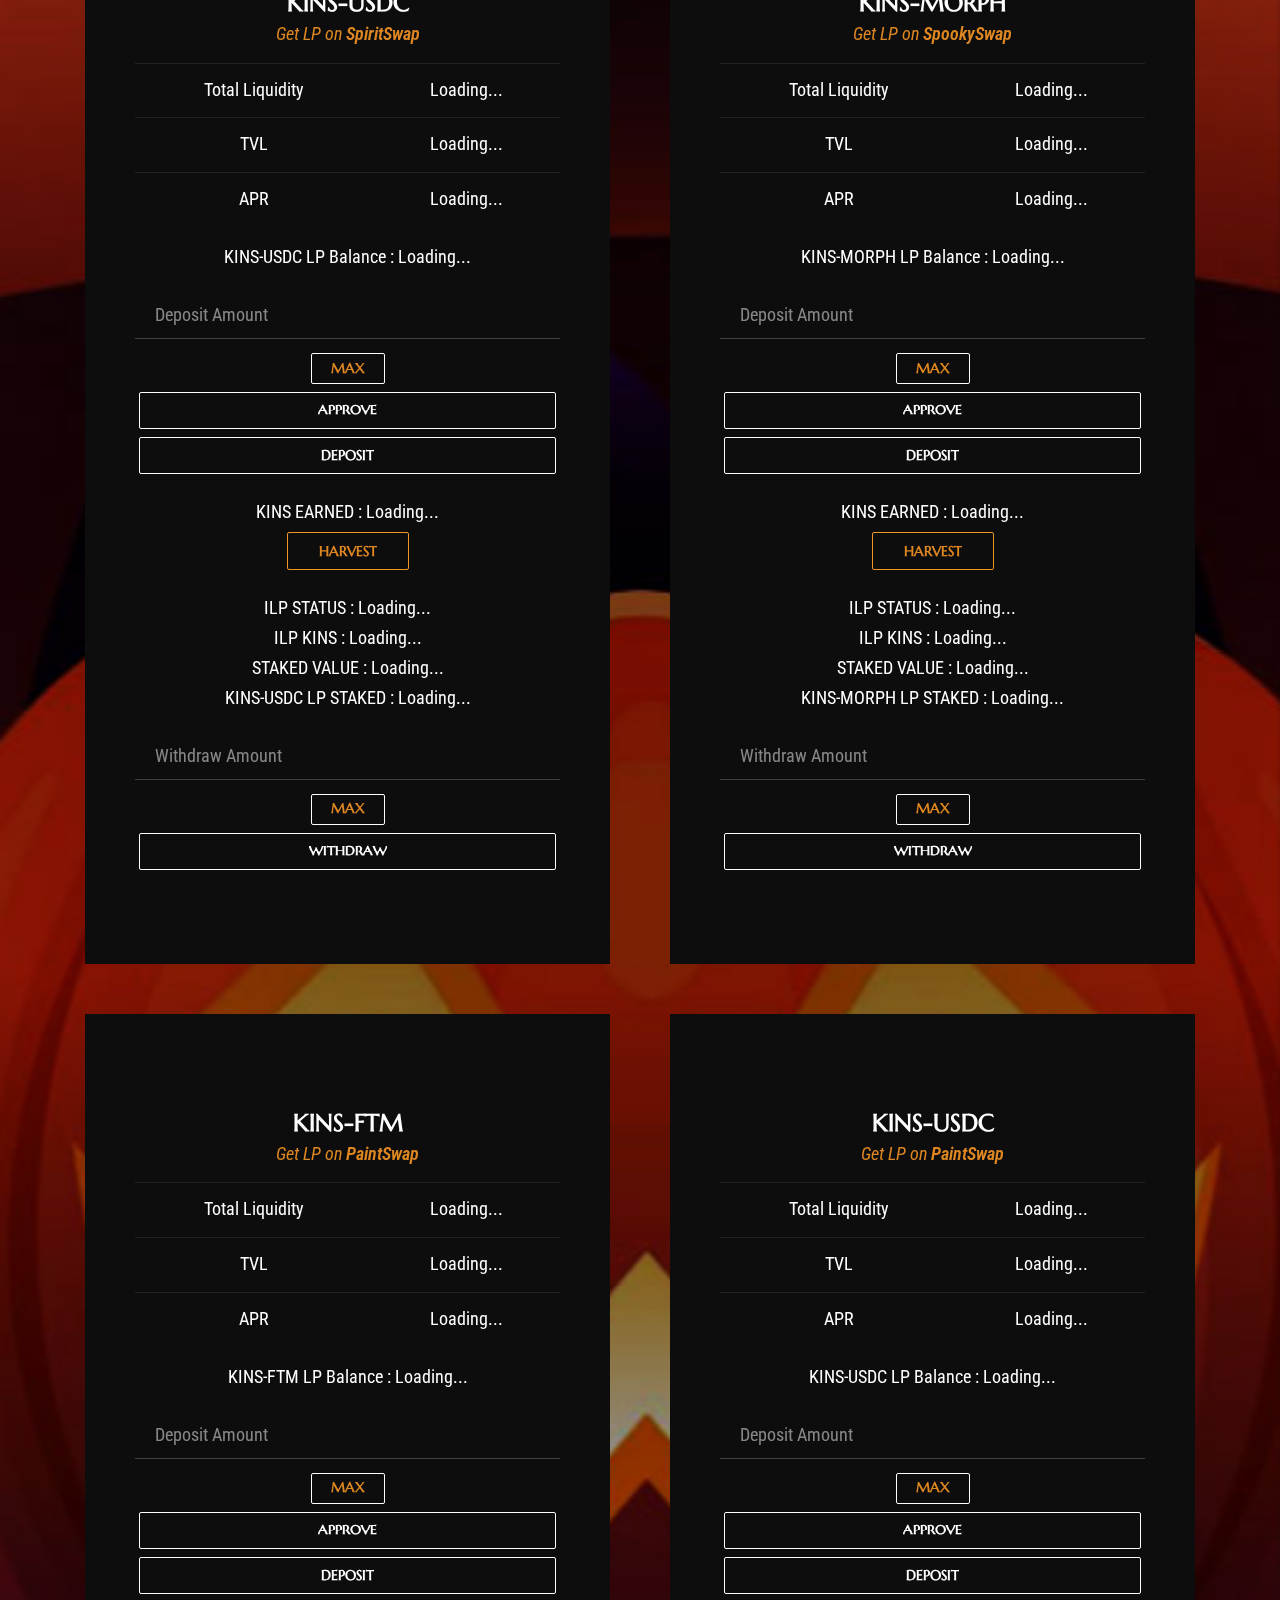
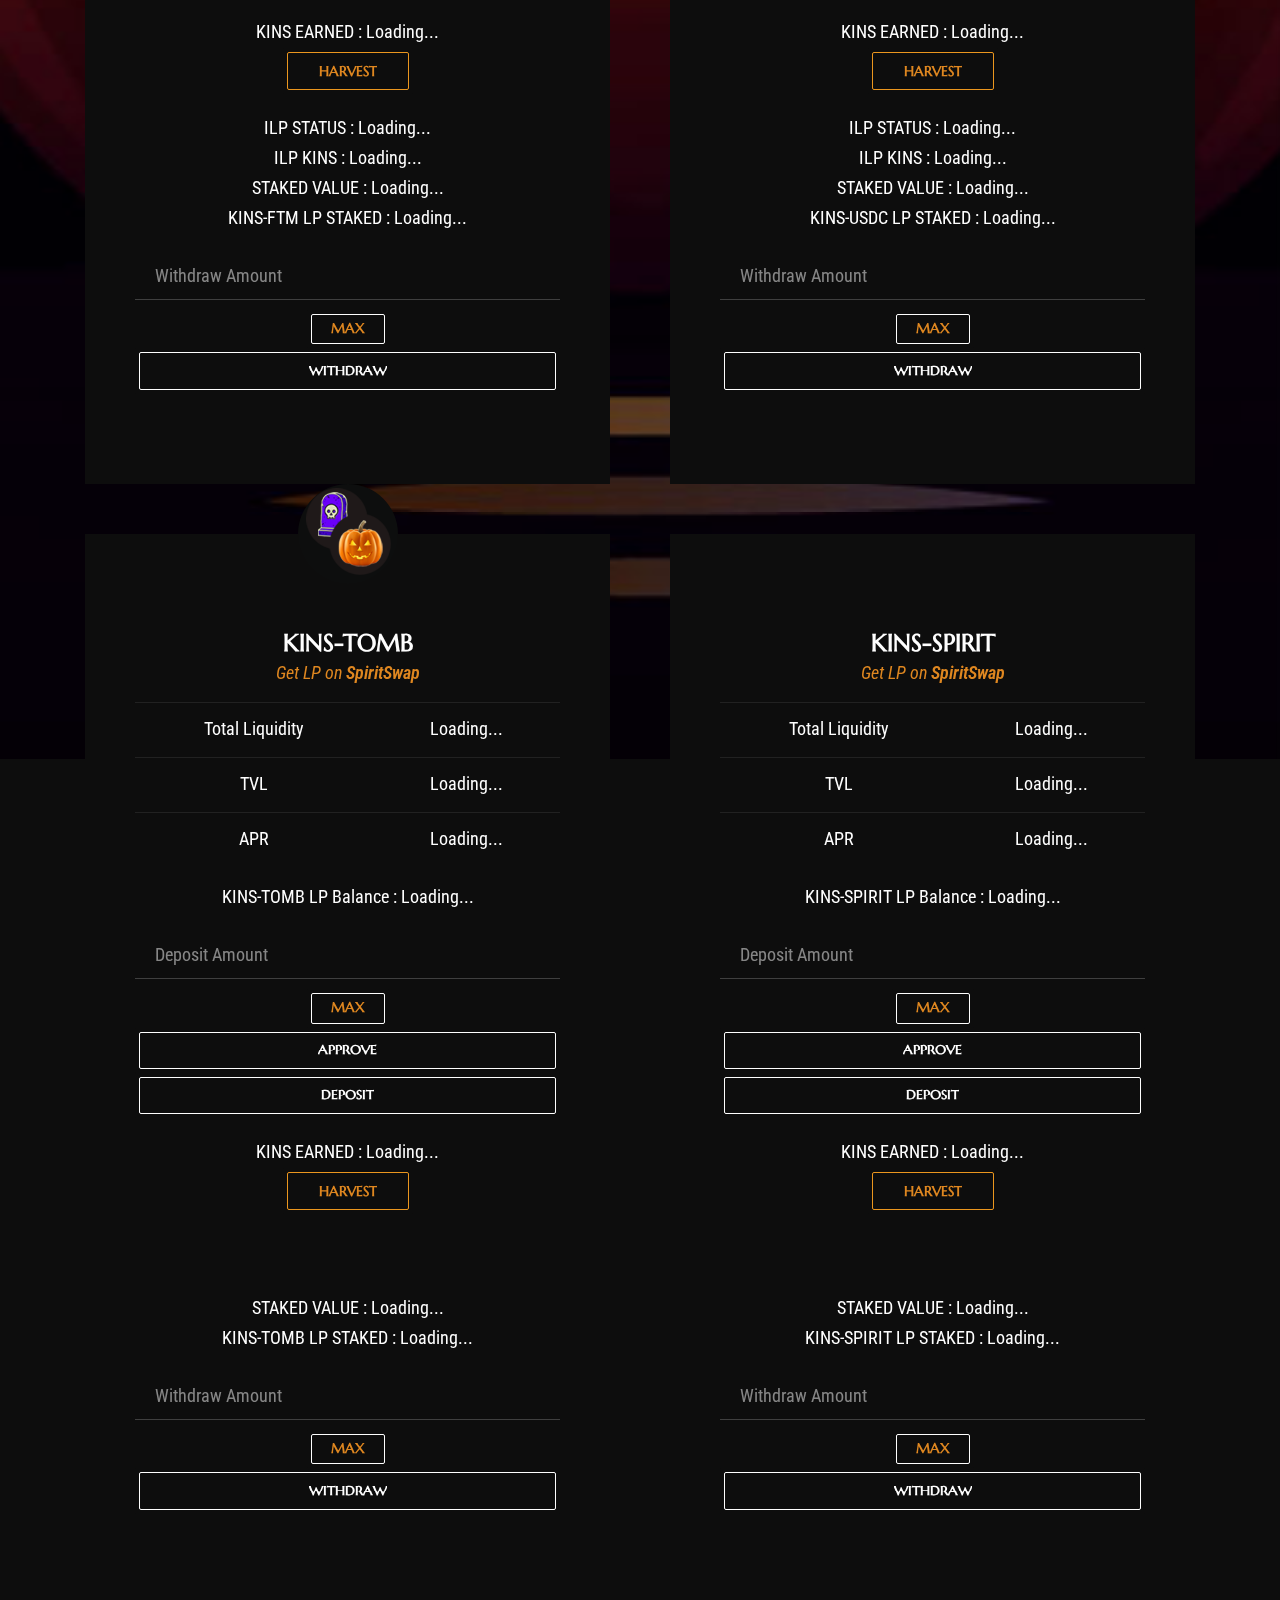
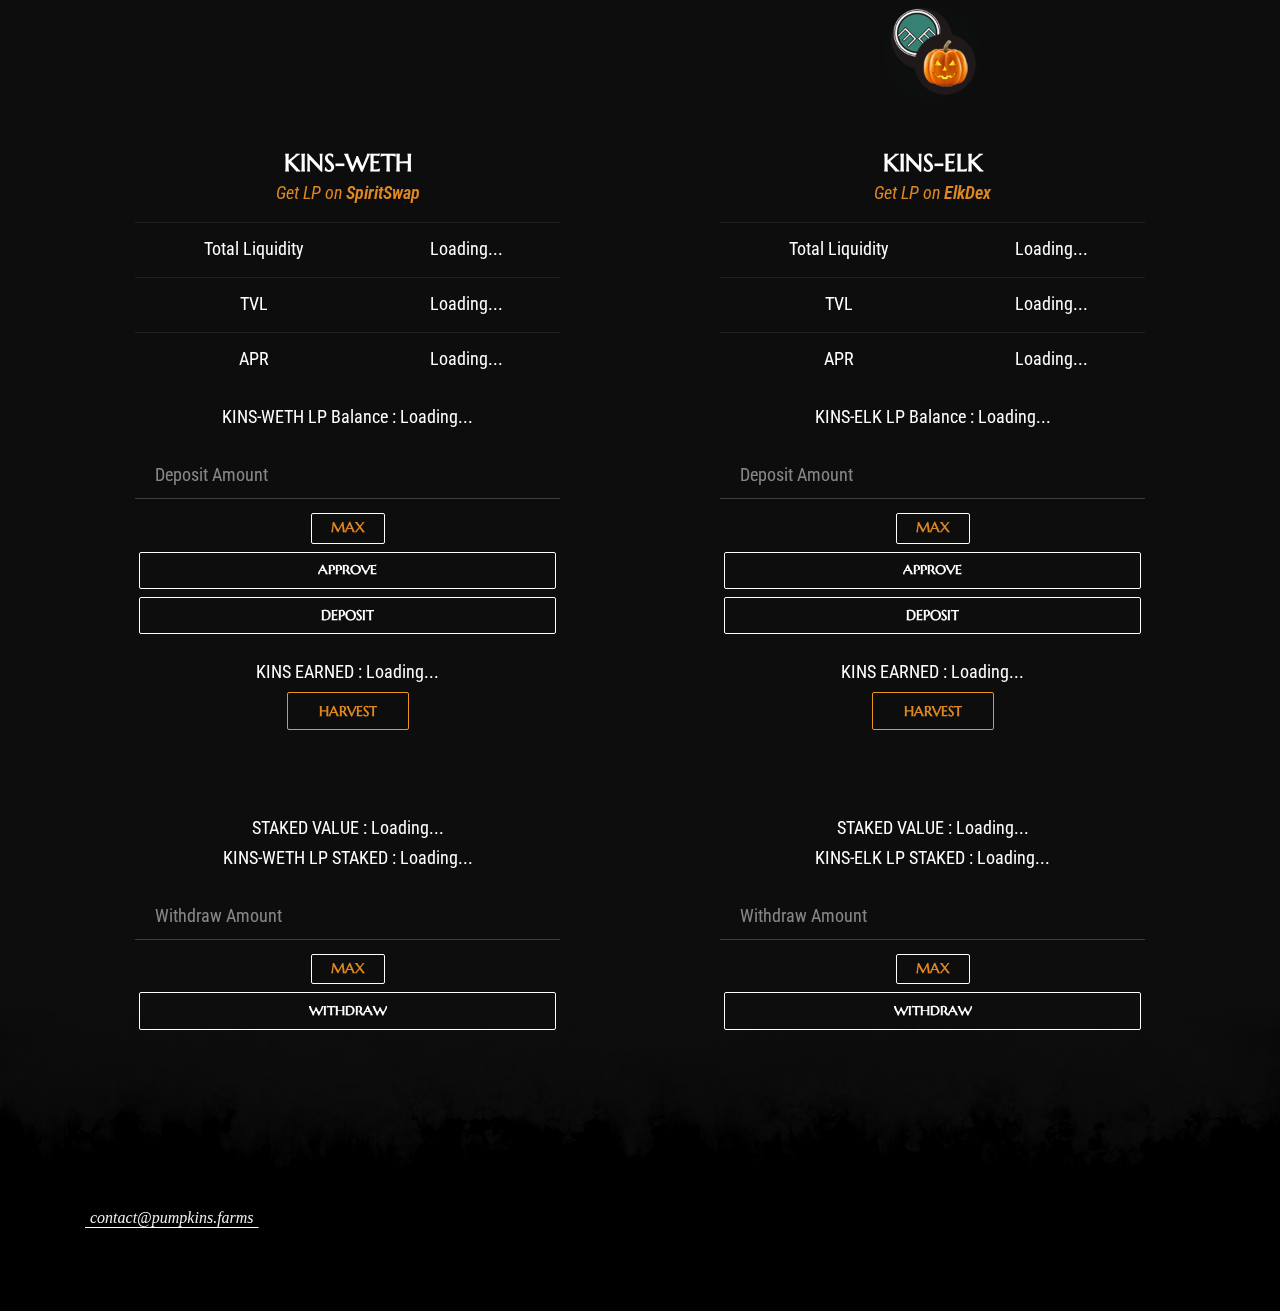
==== commit f9d16315: "update" ====
--- a/farm/index.html
+++ b/farm/index.html
@@ -427,7 +427,7 @@
                     <div class="nk-testimonial-2">
                         <div class="nk-testimonial-photo" style="background-image: url('../assets/images/KINS-FTM_logo.png');"></div>
                         <div class="nk-testimonial-body">  
-                        <div class="nk-testimonial-name h4">KINS-FTM<div class="nk-sub-title h6 text-center text-main-1">Spiritswap</div> </div>
+                        <div class="nk-testimonial-name h4">KINS-FTM<div><a href="https://swap.spiritswap.finance/#/add/FTM/0x6ECED8E16eDA61E65292f019B165542A5906ecD6" target="_blank" class="nk-sub-title h6 text-center text-main-1">Get LP on <strong>SpiritSwap</strong></a></div> </div>
                             
                          
                             <table class="table ">
@@ -510,7 +510,7 @@
                         <div class="nk-testimonial-photo" style="background-image: url('../assets/images/KINS-USDC_logo.png');"></div>
                         <div class="nk-testimonial-body">
                             
-                        <div class="nk-testimonial-name h4">KINS-USDC<div class="nk-sub-title h6 text-center text-main-1">Spiritswap</div> </div>
+                        <div class="nk-testimonial-name h4">KINS-USDC<div><a href="https://swap.spiritswap.finance/#/add/0x04068DA6C83AFCFA0e13ba15A6696662335D5B75/0x6ECED8E16eDA61E65292f019B165542A5906ecD6" target="_blank" class="nk-sub-title h6 text-center text-main-1">Get LP on <strong>SpiritSwap</strong></a></div> </div>
                             <table class="table ">
                                                 <tbody>
                                                     
@@ -589,7 +589,7 @@
                         <div class="nk-testimonial-photo" style="background-image: url('../assets/images/KINS-MORPH_logo.png');"></div>
                         <div class="nk-testimonial-body">
                             
-                        <div class="nk-testimonial-name h4">KINS-MORPH<div class="nk-sub-title h6 text-center text-main-1">Spookyswap</div> </div>
+                        <div class="nk-testimonial-name h4">KINS-MORPH<div><a href="https://spookyswap.finance/add/0x6ECED8E16eDA61E65292f019B165542A5906ecD6/0x0789fF5bA37f72ABC4D561D00648acaDC897b32d" target="_blank" class="nk-sub-title h6 text-center text-main-1">Get LP on <strong>SpookySwap</strong></a></div> </div>
                             <table class="table ">
                                                 <tbody>
                                                     
@@ -670,7 +670,7 @@
                     <div class="nk-testimonial-2">
                         <div class="nk-testimonial-photo" style="background-image: url('../assets/images/KINS-FTM_logo.png');"></div>
                         <div class="nk-testimonial-body">  
-                        <div class="nk-testimonial-name h4">KINS-FTM<div class="nk-sub-title h6 text-center text-main-1">Paintswap</div> </div>
+                        <div class="nk-testimonial-name h4">KINS-FTM<div><a href="https://exchange.paintswap.finance/#/add/FTM/0x6ECED8E16eDA61E65292f019B165542A5906ecD6" target="_blank" class="nk-sub-title h6 text-center text-main-1">Get LP on <strong>PaintSwap</strong></a></div> </div>
                             
                          
                             <table class="table ">
@@ -750,7 +750,7 @@
                         <div class="nk-testimonial-photo" style="background-image: url('../assets/images/KINS-USDC_logo.png');"></div>
                         <div class="nk-testimonial-body">
                             
-                        <div class="nk-testimonial-name h4">KINS-USDC<div class="nk-sub-title h6 text-center text-main-1">Paintswap</div> </div>
+                        <div class="nk-testimonial-name h4">KINS-USDC<div><a href="https://exchange.paintswap.finance/#/add/0x04068DA6C83AFCFA0e13ba15A6696662335D5B75/0x6ECED8E16eDA61E65292f019B165542A5906ecD6" target="_blank" class="nk-sub-title h6 text-center text-main-1">Get LP on <strong>PaintSwap</strong></a></div> </div>
                             <table class="table ">
                                                 <tbody>
                                                     
@@ -832,7 +832,7 @@
                         <div class="nk-testimonial-photo" style="background-image: url('../assets/images/KINS-TOMB_logo.png');"></div>
                         <div class="nk-testimonial-body">
                             
-                        <div class="nk-testimonial-name h4">KINS-TOMB<div class="nk-sub-title h6 text-center text-main-1">Spiritswap</div> </div>
+                        <div class="nk-testimonial-name h4">KINS-TOMB<div><a href="https://swap.spiritswap.finance/#/add/0x6c021Ae822BEa943b2E66552bDe1D2696a53fbB7/0x6ECED8E16eDA61E65292f019B165542A5906ecD6" target="_blank" class="nk-sub-title h6 text-center text-main-1">Get LP on <strong>SpiritSwap</strong></a></div> </div>
                             <table class="table ">
                                                 <tbody>
                                                     
@@ -904,7 +904,7 @@
                         <div class="nk-testimonial-photo" style="background-image: url('../assets/images/KINS-SPIRIT_logo.png');"></div>
                         <div class="nk-testimonial-body">
                             
-                        <div class="nk-testimonial-name h4">KINS-SPIRIT<div class="nk-sub-title h6 text-center text-main-1">Spiritswap</div> </div>
+                        <div class="nk-testimonial-name h4">KINS-SPIRIT<div><a href="https://swap.spiritswap.finance/#/add/0x5Cc61A78F164885776AA610fb0FE1257df78E59B/0x6ECED8E16eDA61E65292f019B165542A5906ecD6" target="_blank" class="nk-sub-title h6 text-center text-main-1">Get LP on <strong>SpiritSwap</strong></a></div> </div>
                             <table class="table ">
                                                 <tbody>
                                                     
@@ -979,7 +979,7 @@
                         <div class="nk-testimonial-photo" style="background-image: url('../assets/images/KINS-WETH_logo.png');"></div>
                         <div class="nk-testimonial-body">
                             
-                        <div class="nk-testimonial-name h4">KINS-WETH<div class="nk-sub-title h6 text-center text-main-1">Spiritswap</div> </div>
+                        <div class="nk-testimonial-name h4">KINS-WETH<div><a href="https://swap.spiritswap.finance/#/add/0x74b23882a30290451A17c44f4F05243b6b58C76d/0x6ECED8E16eDA61E65292f019B165542A5906ecD6" target="_blank" class="nk-sub-title h6 text-center text-main-1">Get LP on <strong>SpiritSwap</strong></a></div> </div>
                             <table class="table ">
                                                 <tbody>
                                                     
@@ -1051,7 +1051,7 @@
                         <div class="nk-testimonial-photo" style="background-image: url('../assets/images/KINS-ELK_logo.png');"></div>
                         <div class="nk-testimonial-body">
                             
-                        <div class="nk-testimonial-name h4">KINS-ELK<div class="nk-sub-title h6 text-center text-main-1">ElkDex</div> </div>
+                        <div class="nk-testimonial-name h4">KINS-ELK<div><a href="https://app.elk.finance/#/add/0x6ECED8E16eDA61E65292f019B165542A5906ecD6/0xE1C110E1B1b4A1deD0cAf3E42BfBdbB7b5d7cE1C" target="_blank" class="nk-sub-title h6 text-center text-main-1">Get LP on <strong>ElkDex</strong></a></div> </div>
                             <table class="table ">
                                                 <tbody>
                                                     
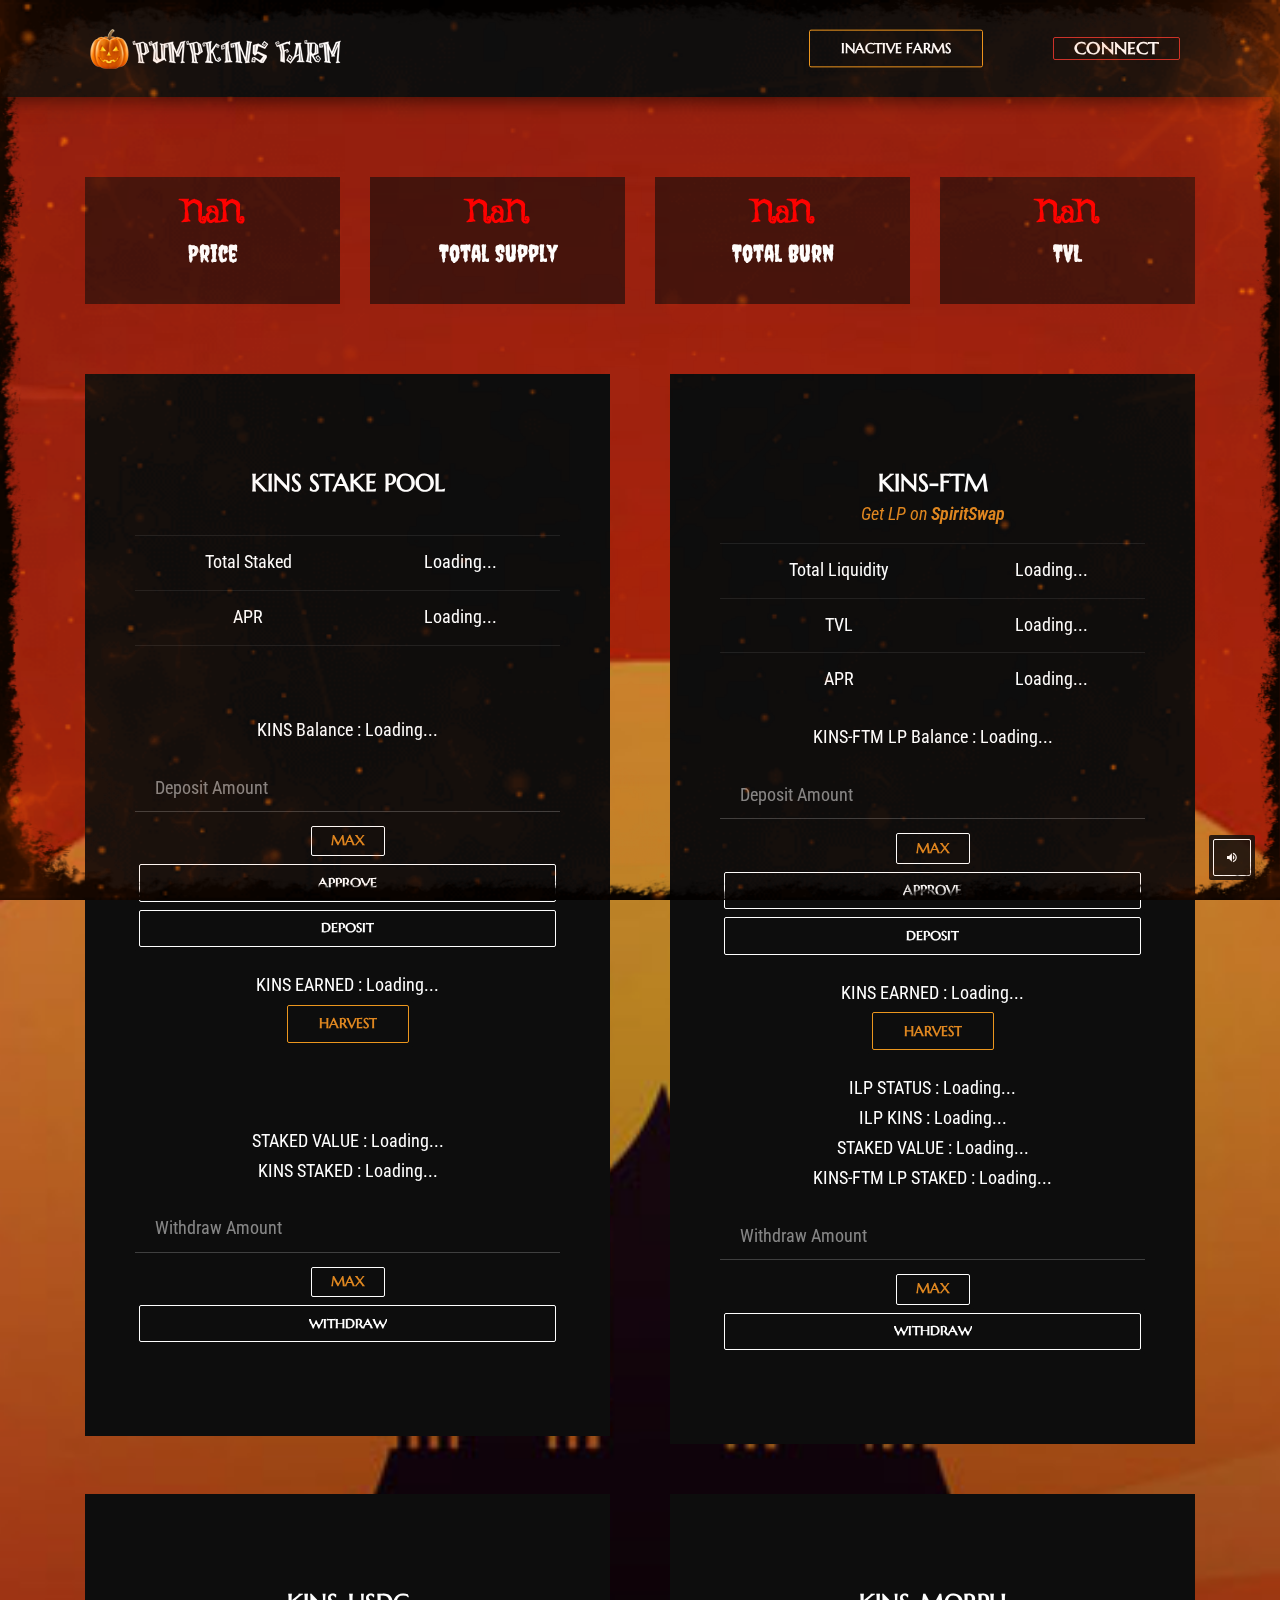
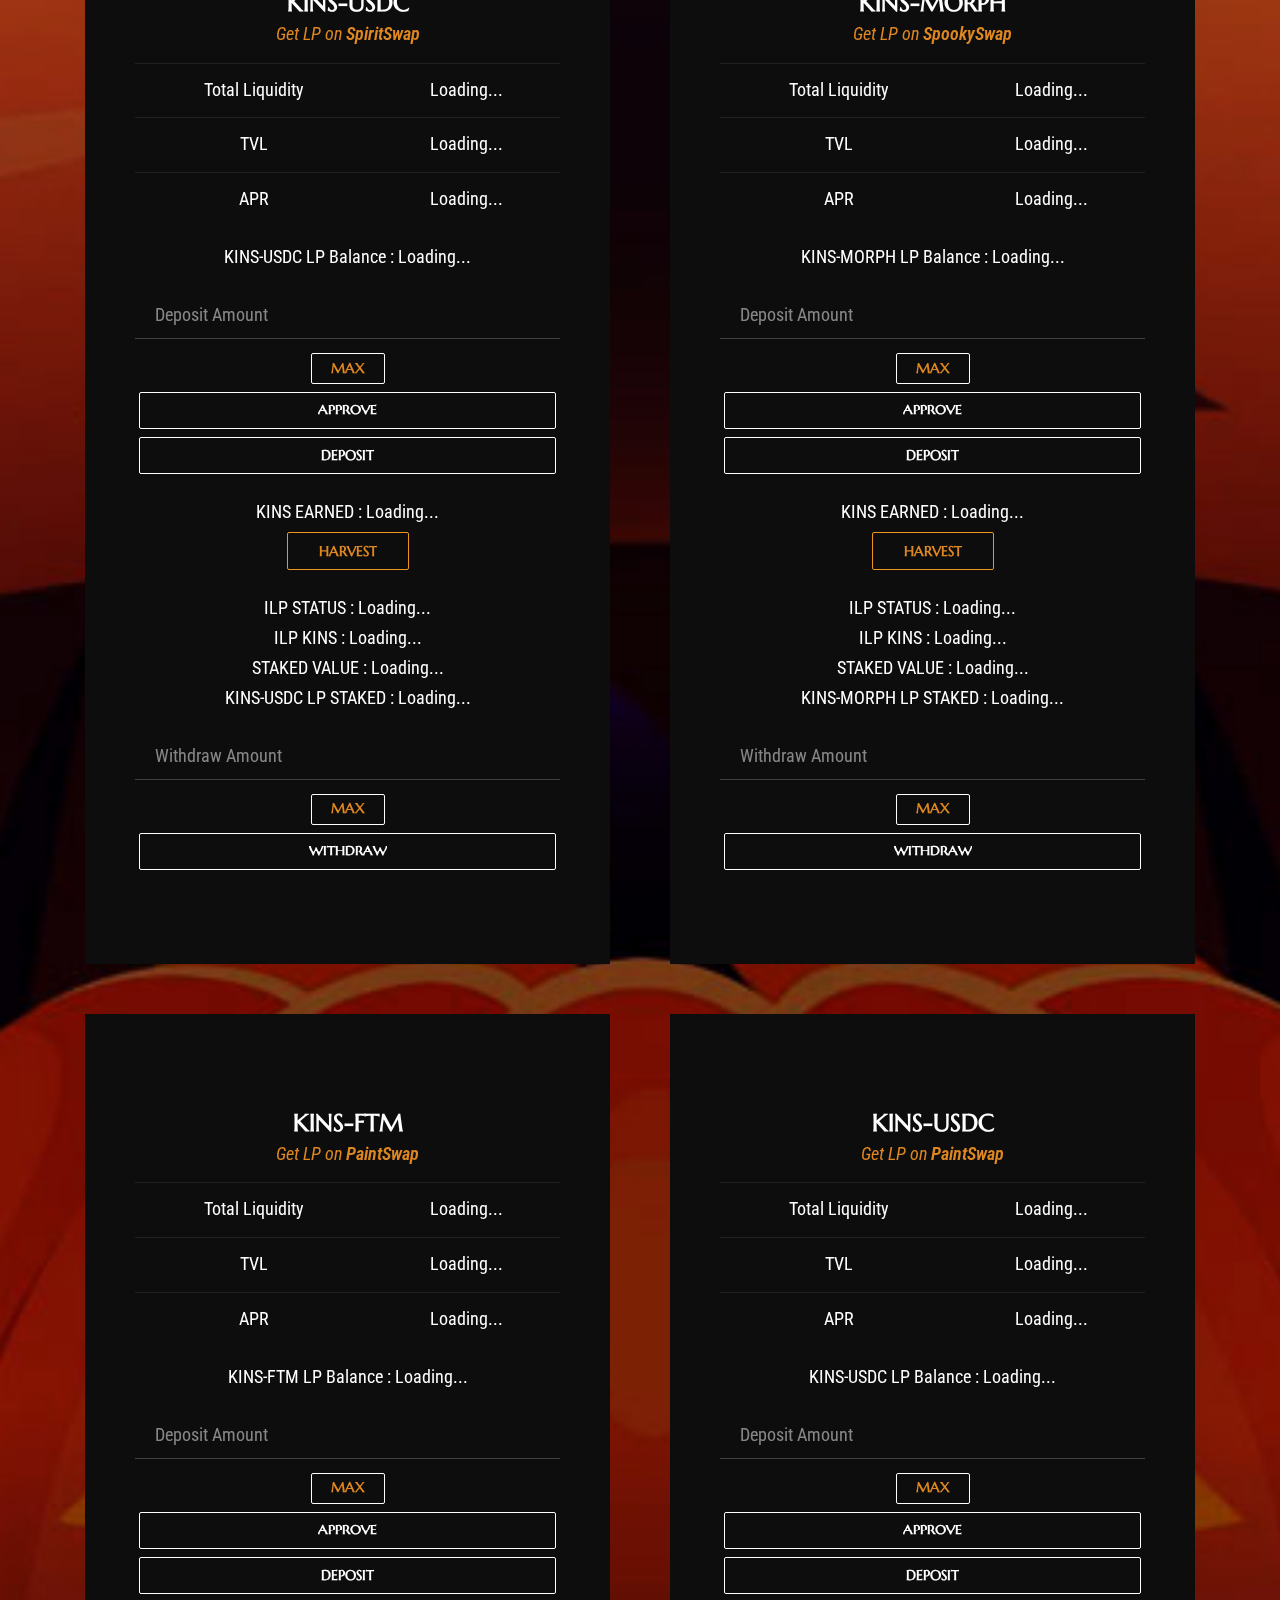
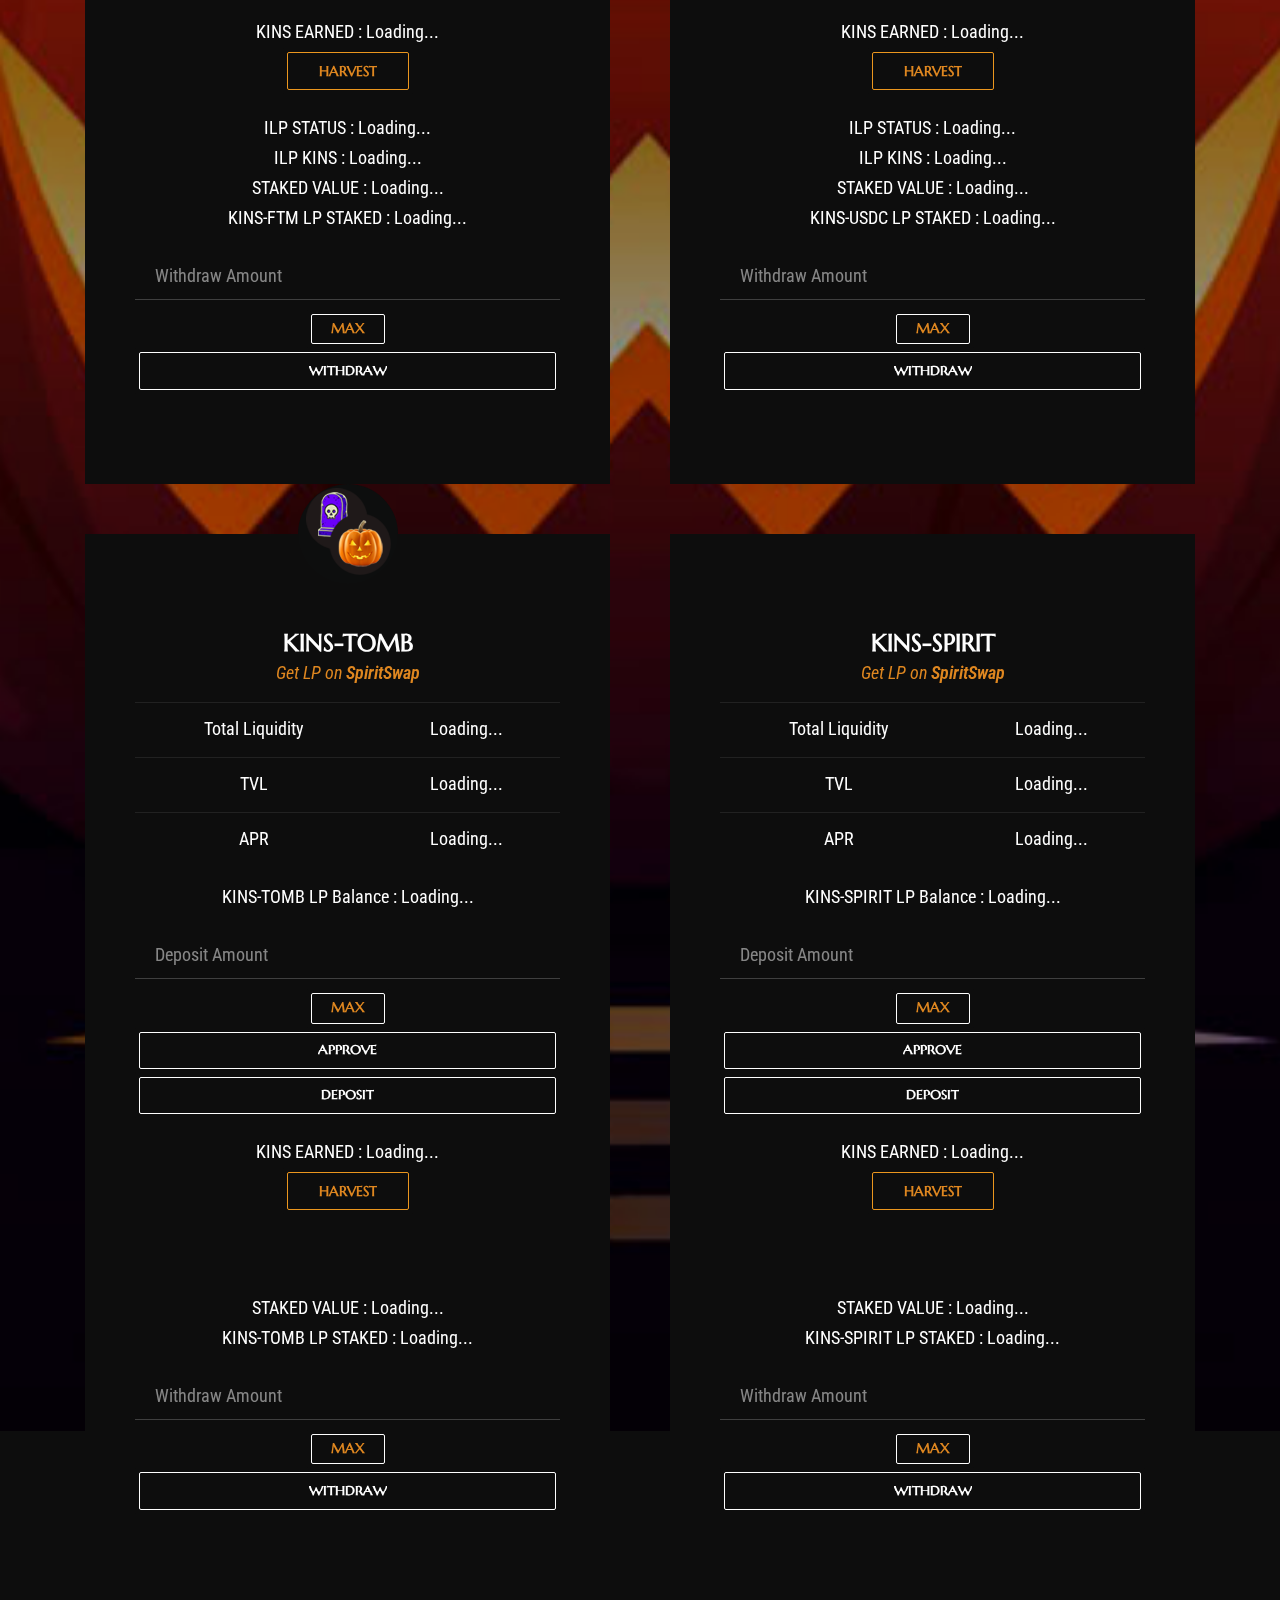
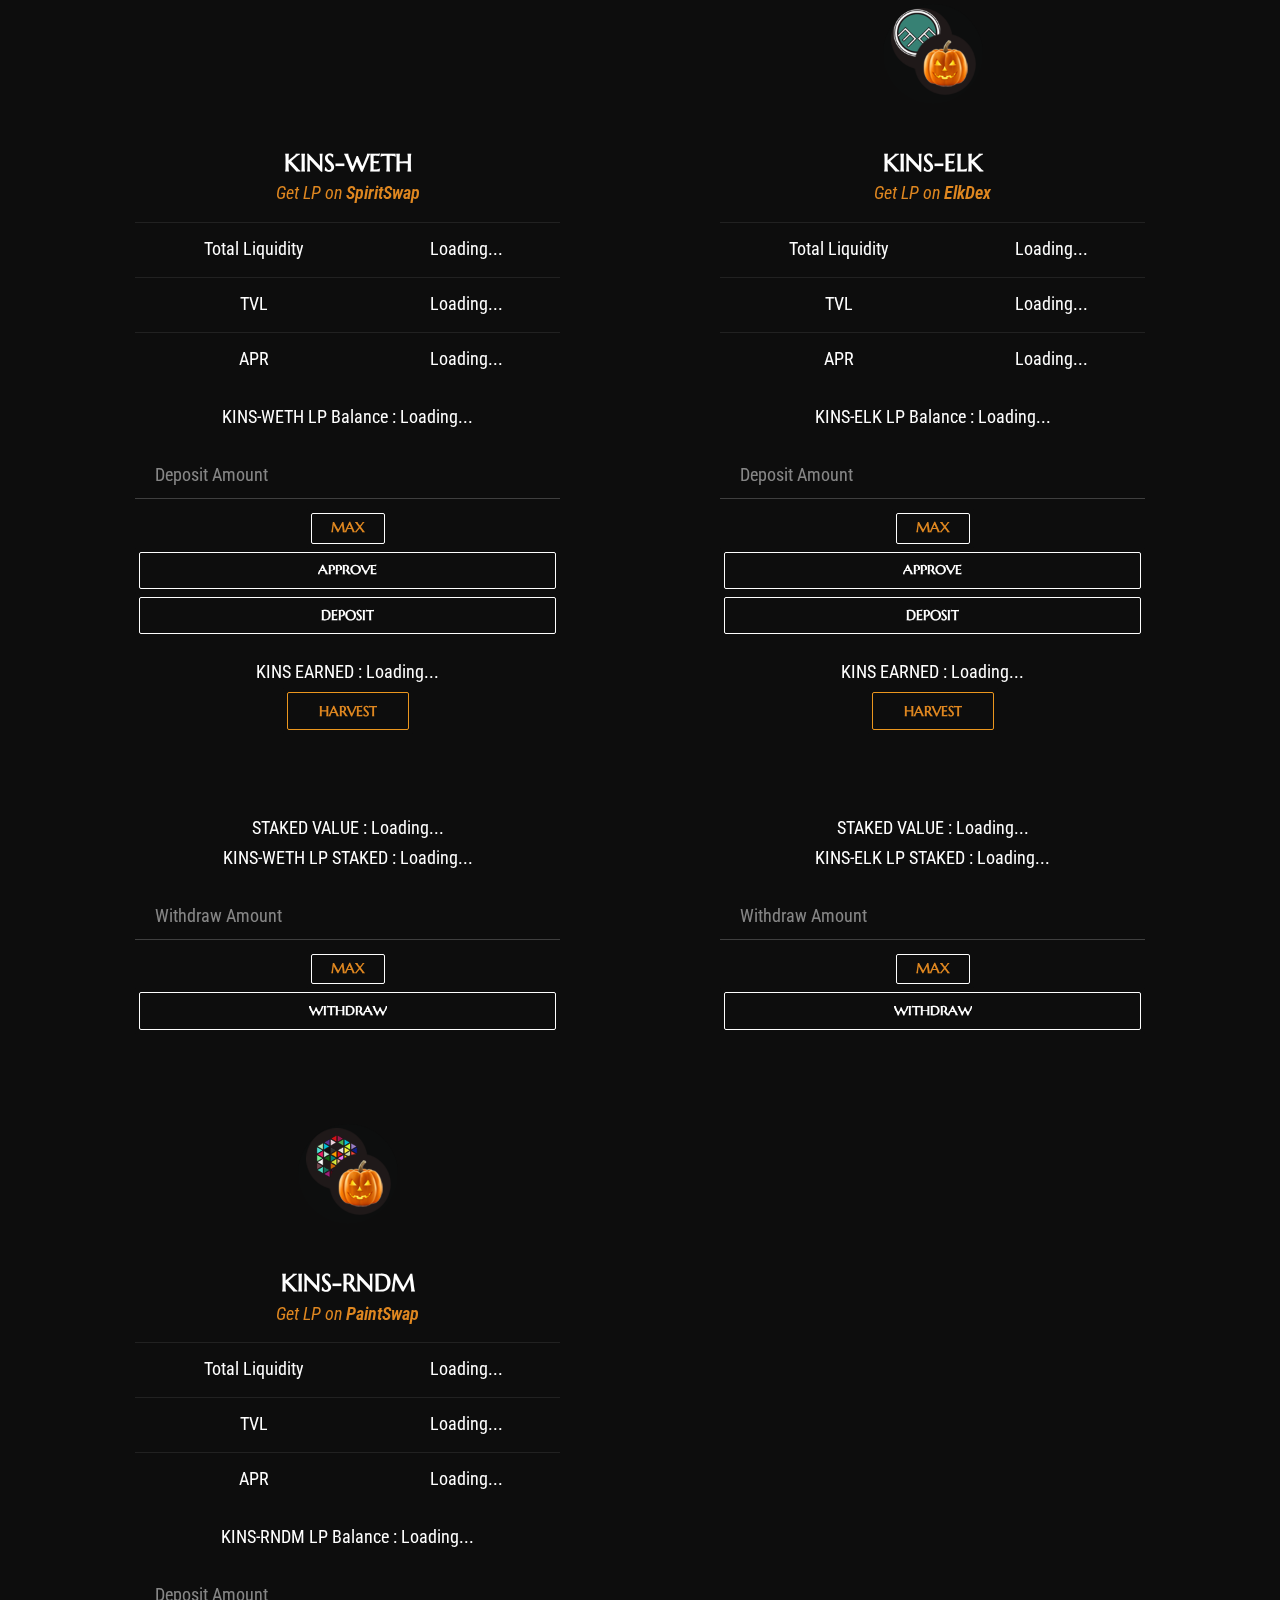
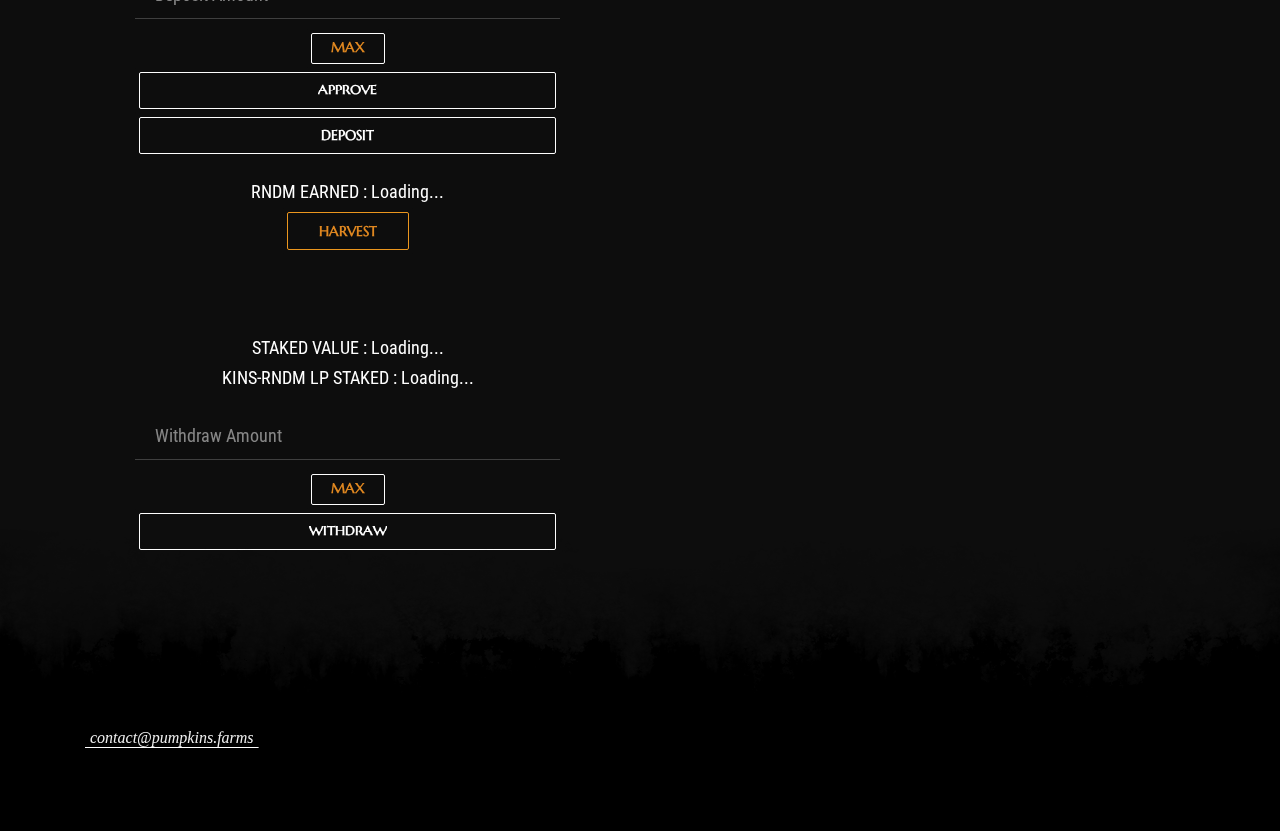
==== commit 1c108c96: "update" ====
--- a/farm/index.html
+++ b/farm/index.html
@@ -1117,6 +1117,81 @@
                 </div>
                 <!------pool 09 END---------->
 
+            </div>
+            <div class="row vertical-gap lg-gap">
+  
+                <!------pool 10 START-------->  
+                <div class="col-md-6" id='pool-10'>
+                    <div class="nk-testimonial-2">
+                        <div class="nk-testimonial-photo" style="background-image: url('../assets/images/KINS-RNDM_logo.png');"></div>
+                        <div class="nk-testimonial-body">
+                            
+                        <div class="nk-testimonial-name h4">KINS-RNDM<div><a href="https://exchange.paintswap.finance/#/add/0x49aC072c793FB9523f0688A0d863AAdfbFb5d475/0x6ECED8E16eDA61E65292f019B165542A5906ecD6" target="_blank" class="nk-sub-title h6 text-center text-main-1">Get LP on <strong>PaintSwap</strong></a></div> </div>
+                            <table class="table ">
+                                                <tbody>
+                                                    
+                                                    <tr>
+                                                        <td class="">Total Liquidity</td>
+                                                        <td class="total-pool-liq-10">Loading...</td>
+                                                    </tr>
+                                                    <tr>
+                                                        <td class="">TVL</td>
+                                                        <td class="pool-liq-10">Loading...</td>
+                                                    </tr>
+                                                    <tr>
+                                                        <td class="">APR</td>
+                                                        <td class="pool-apy-10">Loading...</td>
+                                                    </tr>
+                                                </tbody>
+                                            </table>
+
+                    <div class="nk-pricing-price">
+                        <span class="nk-pricing-currency">KINS-RNDM LP Balance</span> :
+                        <span class="nk-pricing-period user-lp-10">Loading...</span>
+                    </div>
+                            
+                    <div class="nk-gap"></div>
+                       <input name="" type="text" class="form-control deposit-input-10" oninput="updateDepositAmount(10);" placeholder="Deposit Amount" required>
+                            <div class="nk-gap-0"></div>
+                    <button class="nk-btn nk-btn-sm link-effect-3" onclick="maxDeposit(10)">MAX</button>
+
+                    <div class="nk-pricing-button">
+                        <a onclick="approve(10)" class="nk-btn nk-btn-block nk-btn-lg link-effect-4 text-white approve-button-10">APPROVE</a>
+                    </div>
+                    <div class="nk-pricing-button">
+                        <a onclick="deposit(10)" class="nk-btn nk-btn-block nk-btn-lg link-effect-4 text-white deposit-button-10">DEPOSIT</a>
+                    </div>
+                      <div class="nk-gap"></div>      
+                    <div class="nk-pricing-price">
+                        <span class="nk-pricing-currency">RNDM EARNED</span> :
+                        <span class="nk-pricing-period pending-kins-10">Loading...</span>
+                    </div>
+                    
+                    <button class="nk-btn nk-btn-lg link-effect-3 nk-btn-color-warning" onclick="harvest(10)">HARVEST</button>
+                    <div class="nk-gap-4"></div> 
+                  
+                    <div class="nk-pricing-price">
+                        <span class="nk-pricing-currency">STAKED VALUE</span> :
+                        <span class="nk-pricing-period userInfo-value-10">Loading...</span>
+                    </div> 
+                    <div class="nk-pricing-price">
+                        <span class="nk-pricing-currency">KINS-RNDM LP STAKED</span> :
+                        <span class="nk-pricing-period userInfo-amount-10">Loading...</span>
+                    </div>
+                    <div class="nk-gap"></div>
+                       <input name="" type="text" class="form-control withdraw-input-10" oninput="updateWithdrawAmount(10);" placeholder="Withdraw Amount" required>
+                            <div class="nk-gap-0"></div>
+                    <button class="nk-btn nk-btn-sm link-effect-3" onclick="maxWithdraw(10)">MAX</button>
+                            
+                    <div class="nk-pricing-button">
+                        <a onclick="withdraw(10)" class="nk-btn nk-btn-block nk-btn-lg link-effect-4 text-white">WITHDRAW</a>
+                    </div>
+                            
+                        </div>
+                    </div>
+                </div>
+                <!------pool 10 END---------->
+  
             </div>
         </div>
         </div>
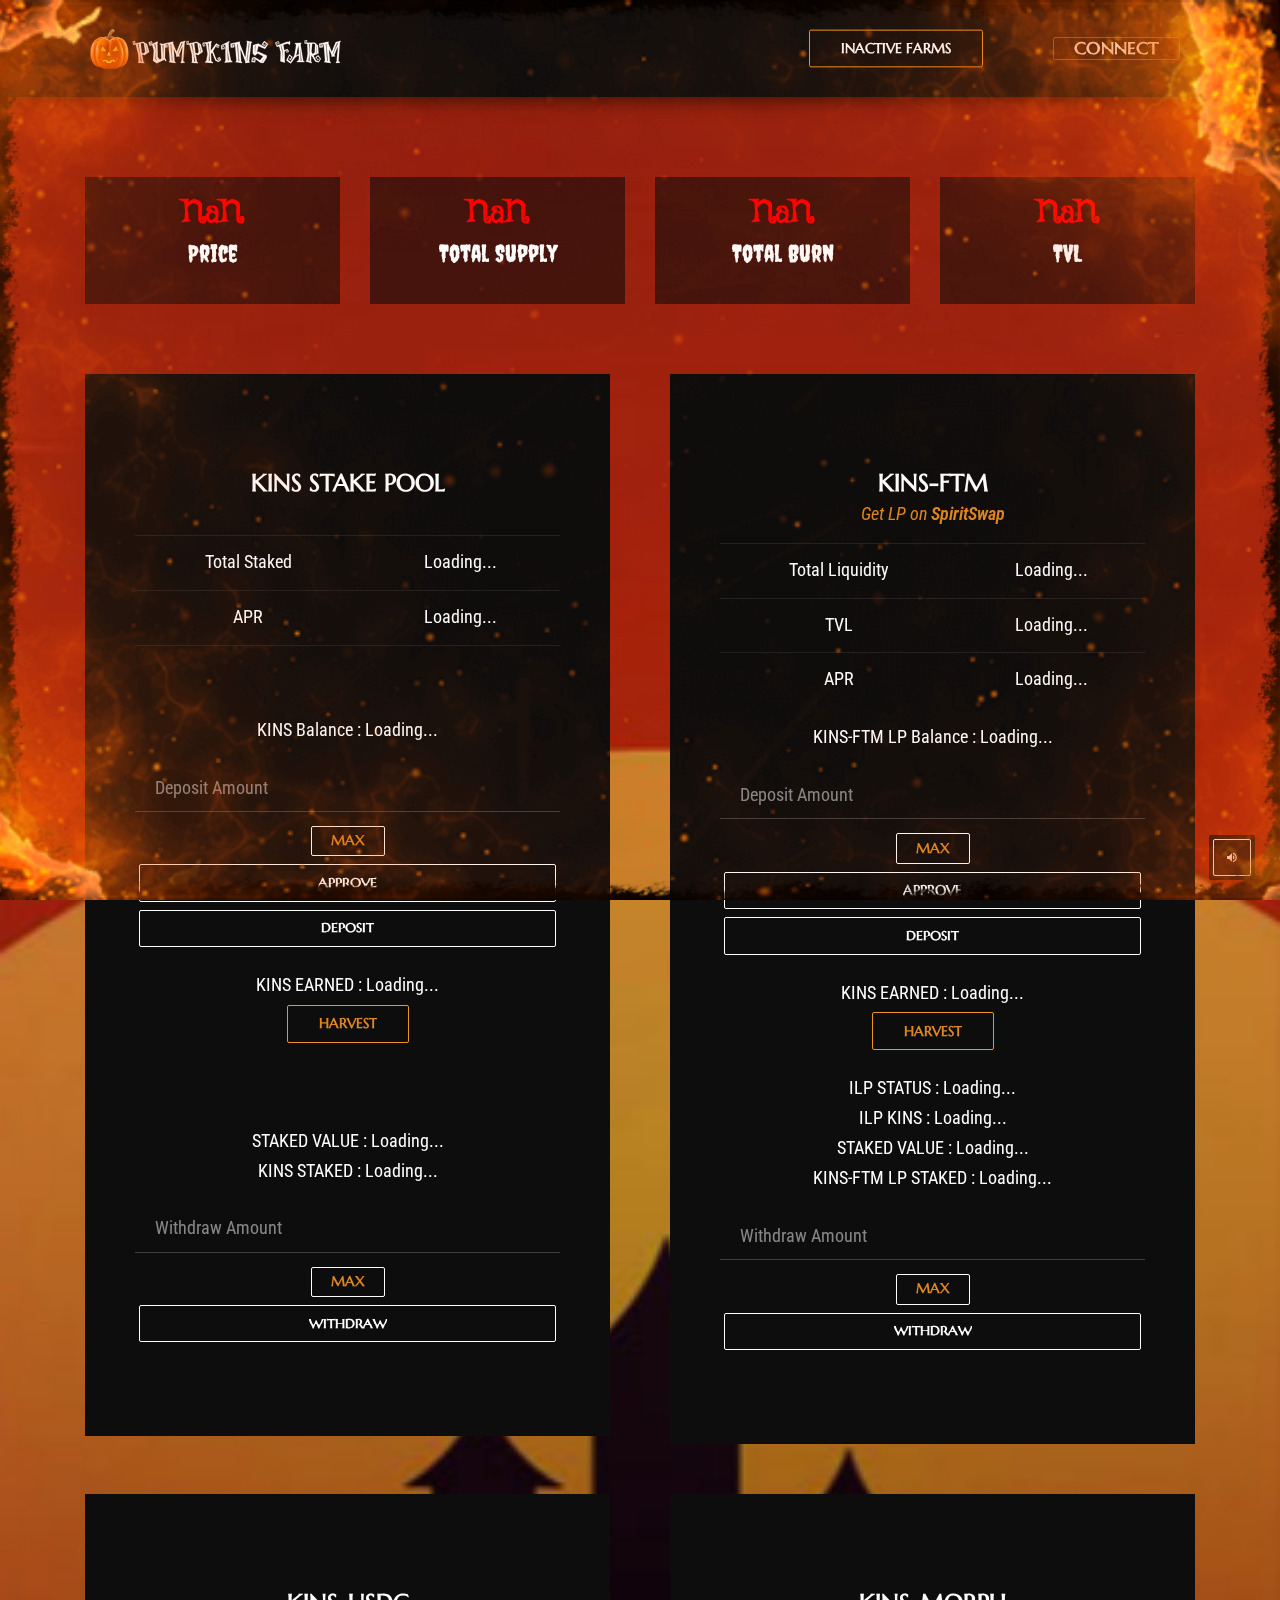
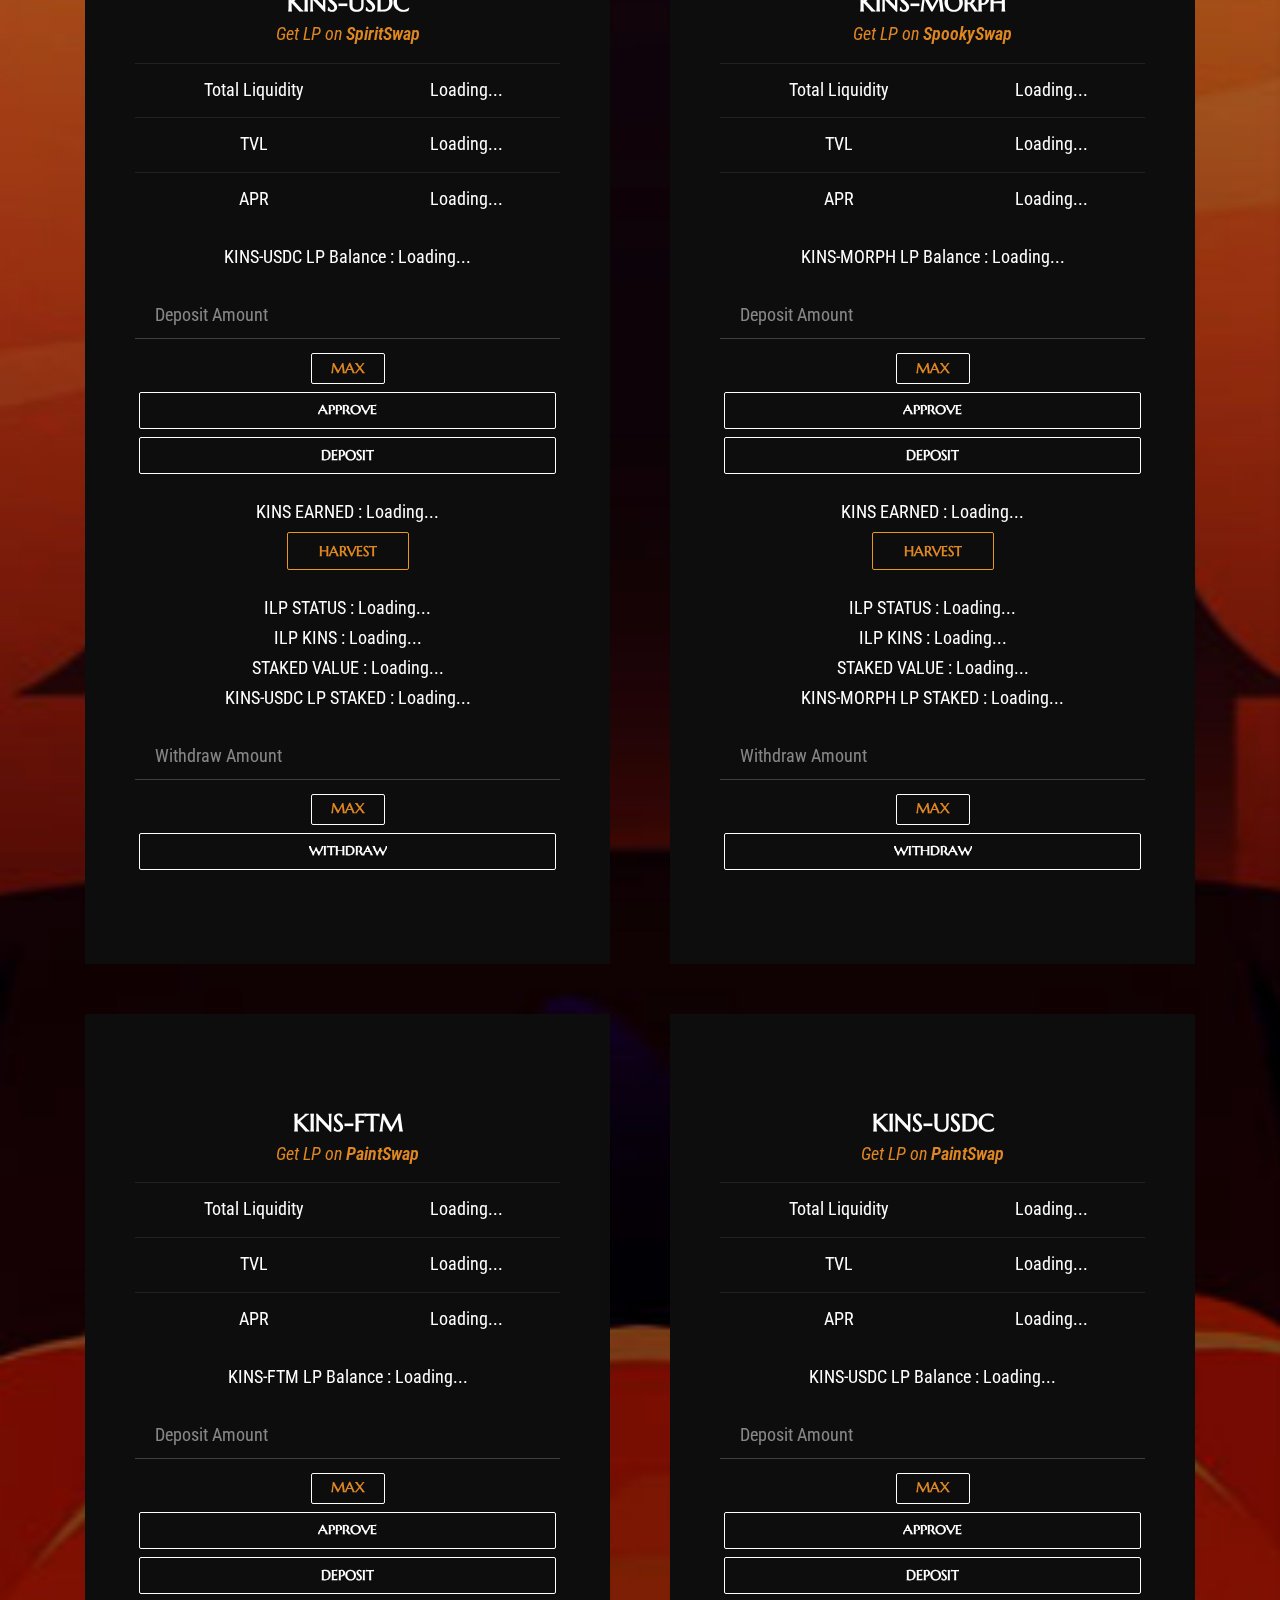
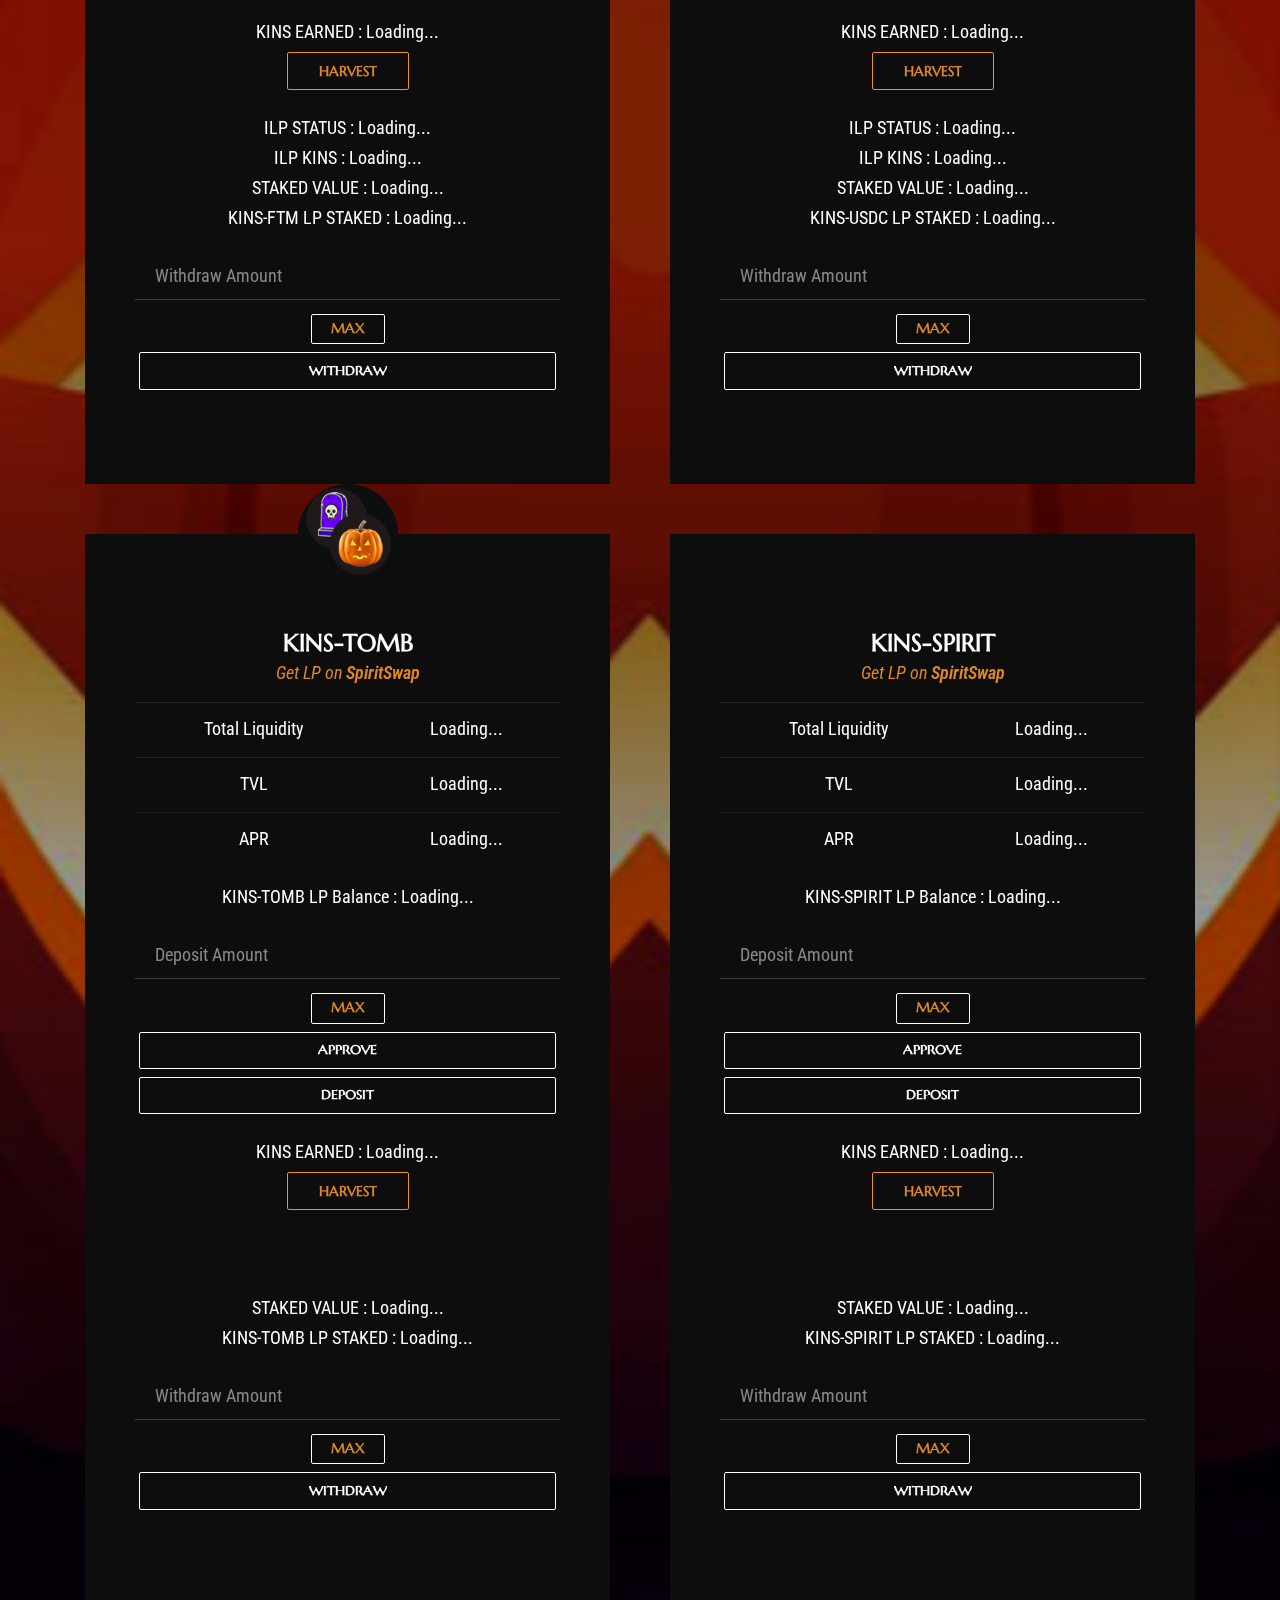
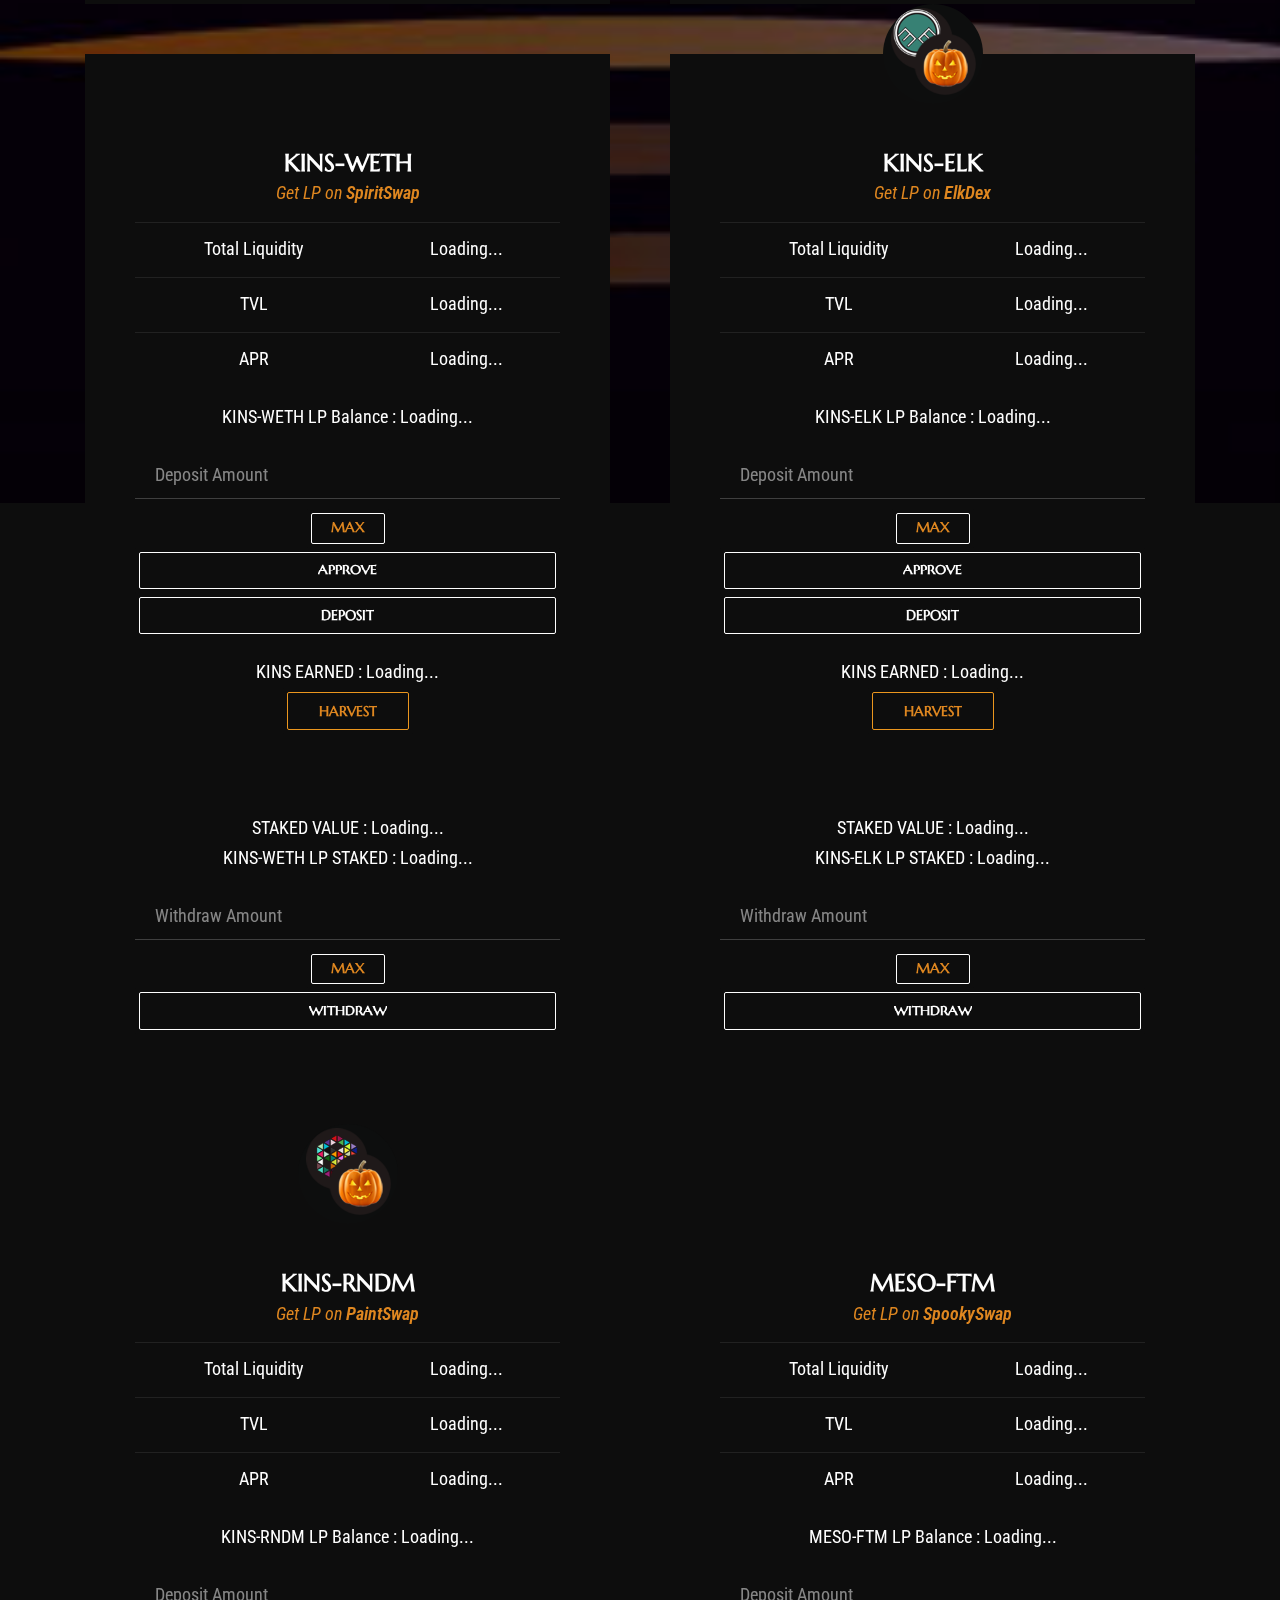
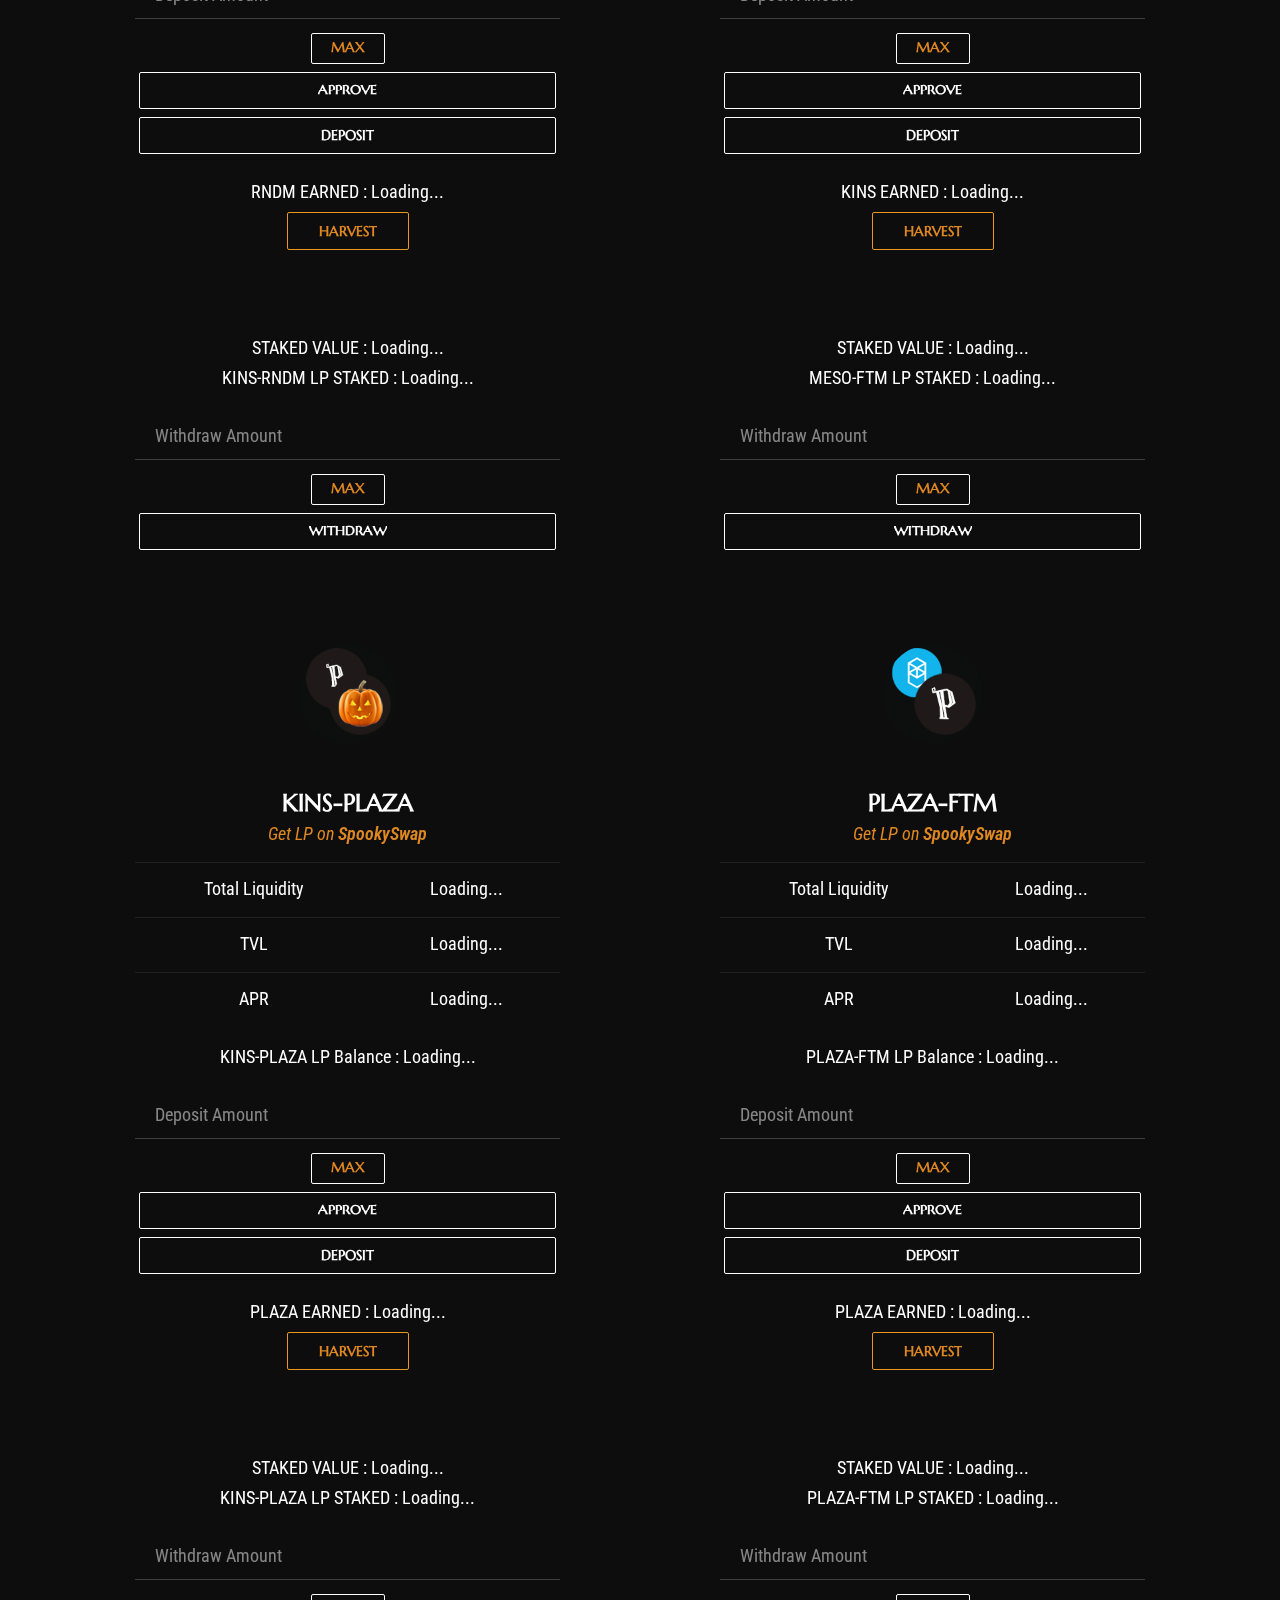
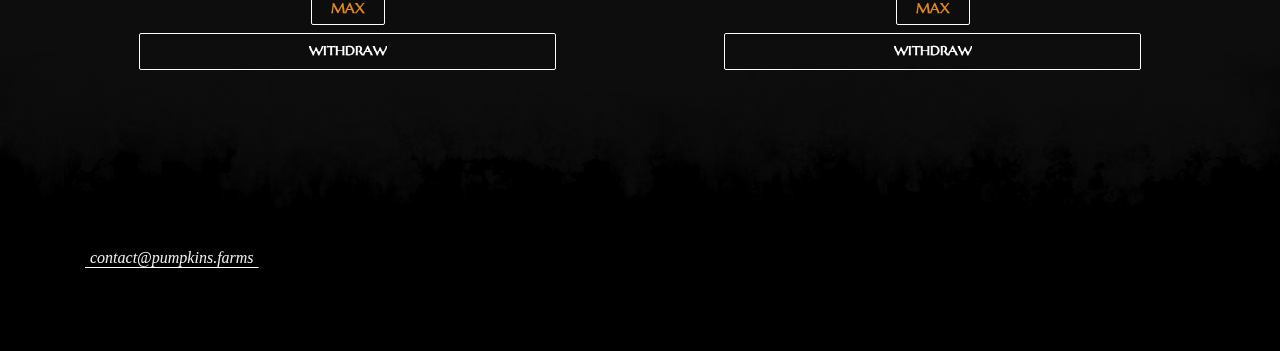
==== commit 9967dcd0: "update" ====
--- a/farm/index.html
+++ b/farm/index.html
@@ -1191,6 +1191,225 @@
                     </div>
                 </div>
                 <!------pool 10 END---------->
+                
+                <!------pool 11 START-------->  
+                <div class="col-md-6" id='pool-11'>
+                    <div class="nk-testimonial-2">
+                        <div class="nk-testimonial-photo" style="background-image: url('../assets/images/MESO-FTM_logo.png');"></div>
+                        <div class="nk-testimonial-body">
+                            
+                        <div class="nk-testimonial-name h4">MESO-FTM<div><a href="https://spookyswap.finance/add/ftm/0x4d9361a86d038c8ada3db2457608e2275b3e08d4" target="_blank" class="nk-sub-title h6 text-center text-main-1">Get LP on <strong>SpookySwap</strong></a></div> </div>
+                            <table class="table ">
+                                                <tbody>
+                                                    
+                                                    <tr>
+                                                        <td class="">Total Liquidity</td>
+                                                        <td class="total-pool-liq-11">Loading...</td>
+                                                    </tr>
+                                                    <tr>
+                                                        <td class="">TVL</td>
+                                                        <td class="pool-liq-11">Loading...</td>
+                                                    </tr>
+                                                    <tr>
+                                                        <td class="">APR</td>
+                                                        <td class="pool-apy-11">Loading...</td>
+                                                    </tr>
+                                                </tbody>
+                                            </table>
+
+                    <div class="nk-pricing-price">
+                        <span class="nk-pricing-currency">MESO-FTM LP Balance</span> :
+                        <span class="nk-pricing-period user-lp-11">Loading...</span>
+                    </div>
+                            
+                    <div class="nk-gap"></div>
+                       <input name="" type="text" class="form-control deposit-input-11" oninput="updateDepositAmount(11);" placeholder="Deposit Amount" required>
+                            <div class="nk-gap-0"></div>
+                    <button class="nk-btn nk-btn-sm link-effect-3" onclick="maxDeposit(11)">MAX</button>
+
+                    <div class="nk-pricing-button">
+                        <a onclick="approve(11)" class="nk-btn nk-btn-block nk-btn-lg link-effect-4 text-white approve-button-11">APPROVE</a>
+                    </div>
+                    <div class="nk-pricing-button">
+                        <a onclick="deposit(11)" class="nk-btn nk-btn-block nk-btn-lg link-effect-4 text-white deposit-button-11">DEPOSIT</a>
+                    </div>
+                      <div class="nk-gap"></div>      
+                    <div class="nk-pricing-price">
+                        <span class="nk-pricing-currency">KINS EARNED</span> :
+                        <span class="nk-pricing-period pending-kins-11">Loading...</span>
+                    </div>
+                    
+                    <button class="nk-btn nk-btn-lg link-effect-3 nk-btn-color-warning" onclick="harvest(11)">HARVEST</button>
+                    <div class="nk-gap-4"></div> 
+                  
+                    <div class="nk-pricing-price">
+                        <span class="nk-pricing-currency">STAKED VALUE</span> :
+                        <span class="nk-pricing-period userInfo-value-11">Loading...</span>
+                    </div> 
+                    <div class="nk-pricing-price">
+                        <span class="nk-pricing-currency">MESO-FTM LP STAKED</span> :
+                        <span class="nk-pricing-period userInfo-amount-11">Loading...</span>
+                    </div>
+                    <div class="nk-gap"></div>
+                       <input name="" type="text" class="form-control withdraw-input-11" oninput="updateWithdrawAmount(11);" placeholder="Withdraw Amount" required>
+                            <div class="nk-gap-0"></div>
+                    <button class="nk-btn nk-btn-sm link-effect-3" onclick="maxWithdraw(11)">MAX</button>
+                            
+                    <div class="nk-pricing-button">
+                        <a onclick="withdraw(11)" class="nk-btn nk-btn-block nk-btn-lg link-effect-4 text-white">WITHDRAW</a>
+                    </div>
+                            
+                        </div>
+                    </div>
+                </div>
+                <!------pool 11 END---------->
+  
+            </div>
+            <div class="row vertical-gap lg-gap">
+  
+                <!------pool 12 START-------->  
+                <div class="col-md-6" id='pool-12'>
+                    <div class="nk-testimonial-2">
+                        <div class="nk-testimonial-photo" style="background-image: url('../assets/images/KINS-PLAZA_logo.png');"></div>
+                        <div class="nk-testimonial-body">
+                            
+                        <div class="nk-testimonial-name h4">KINS-PLAZA<div><a href="https://spookyswap.finance/add/0x6ECED8E16eDA61E65292f019B165542A5906ecD6/0xc1e9d0d0a5353dee8b0fb23f1e03b21fc91566ef" target="_blank" class="nk-sub-title h6 text-center text-main-1">Get LP on <strong>SpookySwap</strong></a></div> </div>
+                            <table class="table ">
+                                                <tbody>
+                                                    
+                                                    <tr>
+                                                        <td class="">Total Liquidity</td>
+                                                        <td class="total-pool-liq-12">Loading...</td>
+                                                    </tr>
+                                                    <tr>
+                                                        <td class="">TVL</td>
+                                                        <td class="pool-liq-12">Loading...</td>
+                                                    </tr>
+                                                    <tr>
+                                                        <td class="">APR</td>
+                                                        <td class="pool-apy-12">Loading...</td>
+                                                    </tr>
+                                                </tbody>
+                                            </table>
+
+                    <div class="nk-pricing-price">
+                        <span class="nk-pricing-currency">KINS-PLAZA LP Balance</span> :
+                        <span class="nk-pricing-period user-lp-12">Loading...</span>
+                    </div>
+                            
+                    <div class="nk-gap"></div>
+                       <input name="" type="text" class="form-control deposit-input-12" oninput="updateDepositAmount(12);" placeholder="Deposit Amount" required>
+                            <div class="nk-gap-0"></div>
+                    <button class="nk-btn nk-btn-sm link-effect-3" onclick="maxDeposit(12)">MAX</button>
+
+                    <div class="nk-pricing-button">
+                        <a onclick="approve(12)" class="nk-btn nk-btn-block nk-btn-lg link-effect-4 text-white approve-button-12">APPROVE</a>
+                    </div>
+                    <div class="nk-pricing-button">
+                        <a onclick="deposit(12)" class="nk-btn nk-btn-block nk-btn-lg link-effect-4 text-white deposit-button-12">DEPOSIT</a>
+                    </div>
+                      <div class="nk-gap"></div>      
+                    <div class="nk-pricing-price">
+                        <span class="nk-pricing-currency">PLAZA EARNED</span> :
+                        <span class="nk-pricing-period pending-kins-12">Loading...</span>
+                    </div>
+                    
+                    <button class="nk-btn nk-btn-lg link-effect-3 nk-btn-color-warning" onclick="harvest(12)">HARVEST</button>
+                    <div class="nk-gap-4"></div> 
+                  
+                    <div class="nk-pricing-price">
+                        <span class="nk-pricing-currency">STAKED VALUE</span> :
+                        <span class="nk-pricing-period userInfo-value-12">Loading...</span>
+                    </div> 
+                    <div class="nk-pricing-price">
+                        <span class="nk-pricing-currency">KINS-PLAZA LP STAKED</span> :
+                        <span class="nk-pricing-period userInfo-amount-12">Loading...</span>
+                    </div>
+                    <div class="nk-gap"></div>
+                       <input name="" type="text" class="form-control withdraw-input-12" oninput="updateWithdrawAmount(12);" placeholder="Withdraw Amount" required>
+                            <div class="nk-gap-0"></div>
+                    <button class="nk-btn nk-btn-sm link-effect-3" onclick="maxWithdraw(12)">MAX</button>
+                            
+                    <div class="nk-pricing-button">
+                        <a onclick="withdraw(12)" class="nk-btn nk-btn-block nk-btn-lg link-effect-4 text-white">WITHDRAW</a>
+                    </div>
+                            
+                        </div>
+                    </div>
+                </div>
+                <!------pool 12 END---------->
+                
+                <!------pool 13 START-------->  
+                <div class="col-md-6" id='pool-13'>
+                    <div class="nk-testimonial-2">
+                        <div class="nk-testimonial-photo" style="background-image: url('../assets/images/PLAZA-FTM_logo.png');"></div>
+                        <div class="nk-testimonial-body">
+                            
+                        <div class="nk-testimonial-name h4">PLAZA-FTM<div><a href="https://spookyswap.finance/add/ftm/0xc1e9d0d0a5353dee8b0fb23f1e03b21fc91566ef" target="_blank" class="nk-sub-title h6 text-center text-main-1">Get LP on <strong>SpookySwap</strong></a></div> </div>
+                            <table class="table ">
+                                                <tbody>
+                                                    
+                                                    <tr>
+                                                        <td class="">Total Liquidity</td>
+                                                        <td class="total-pool-liq-13">Loading...</td>
+                                                    </tr>
+                                                    <tr>
+                                                        <td class="">TVL</td>
+                                                        <td class="pool-liq-13">Loading...</td>
+                                                    </tr>
+                                                    <tr>
+                                                        <td class="">APR</td>
+                                                        <td class="pool-apy-13">Loading...</td>
+                                                    </tr>
+                                                </tbody>
+                                            </table>
+
+                    <div class="nk-pricing-price">
+                        <span class="nk-pricing-currency">PLAZA-FTM LP Balance</span> :
+                        <span class="nk-pricing-period user-lp-13">Loading...</span>
+                    </div>
+                            
+                    <div class="nk-gap"></div>
+                       <input name="" type="text" class="form-control deposit-input-13" oninput="updateDepositAmount(13);" placeholder="Deposit Amount" required>
+                            <div class="nk-gap-0"></div>
+                    <button class="nk-btn nk-btn-sm link-effect-3" onclick="maxDeposit(13)">MAX</button>
+
+                    <div class="nk-pricing-button">
+                        <a onclick="approve(13)" class="nk-btn nk-btn-block nk-btn-lg link-effect-4 text-white approve-button-13">APPROVE</a>
+                    </div>
+                    <div class="nk-pricing-button">
+                        <a onclick="deposit(13)" class="nk-btn nk-btn-block nk-btn-lg link-effect-4 text-white deposit-button-13">DEPOSIT</a>
+                    </div>
+                      <div class="nk-gap"></div>      
+                    <div class="nk-pricing-price">
+                        <span class="nk-pricing-currency">PLAZA EARNED</span> :
+                        <span class="nk-pricing-period pending-kins-13">Loading...</span>
+                    </div>
+                    
+                    <button class="nk-btn nk-btn-lg link-effect-3 nk-btn-color-warning" onclick="harvest(13)">HARVEST</button>
+                    <div class="nk-gap-4"></div> 
+                  
+                    <div class="nk-pricing-price">
+                        <span class="nk-pricing-currency">STAKED VALUE</span> :
+                        <span class="nk-pricing-period userInfo-value-13">Loading...</span>
+                    </div> 
+                    <div class="nk-pricing-price">
+                        <span class="nk-pricing-currency">PLAZA-FTM LP STAKED</span> :
+                        <span class="nk-pricing-period userInfo-amount-13">Loading...</span>
+                    </div>
+                    <div class="nk-gap"></div>
+                       <input name="" type="text" class="form-control withdraw-input-13" oninput="updateWithdrawAmount(13);" placeholder="Withdraw Amount" required>
+                            <div class="nk-gap-0"></div>
+                    <button class="nk-btn nk-btn-sm link-effect-3" onclick="maxWithdraw(13)">MAX</button>
+                            
+                    <div class="nk-pricing-button">
+                        <a onclick="withdraw(13)" class="nk-btn nk-btn-block nk-btn-lg link-effect-4 text-white">WITHDRAW</a>
+                    </div>
+                            
+                        </div>
+                    </div>
+                </div>
+                <!------pool 13 END---------->
   
             </div>
         </div>
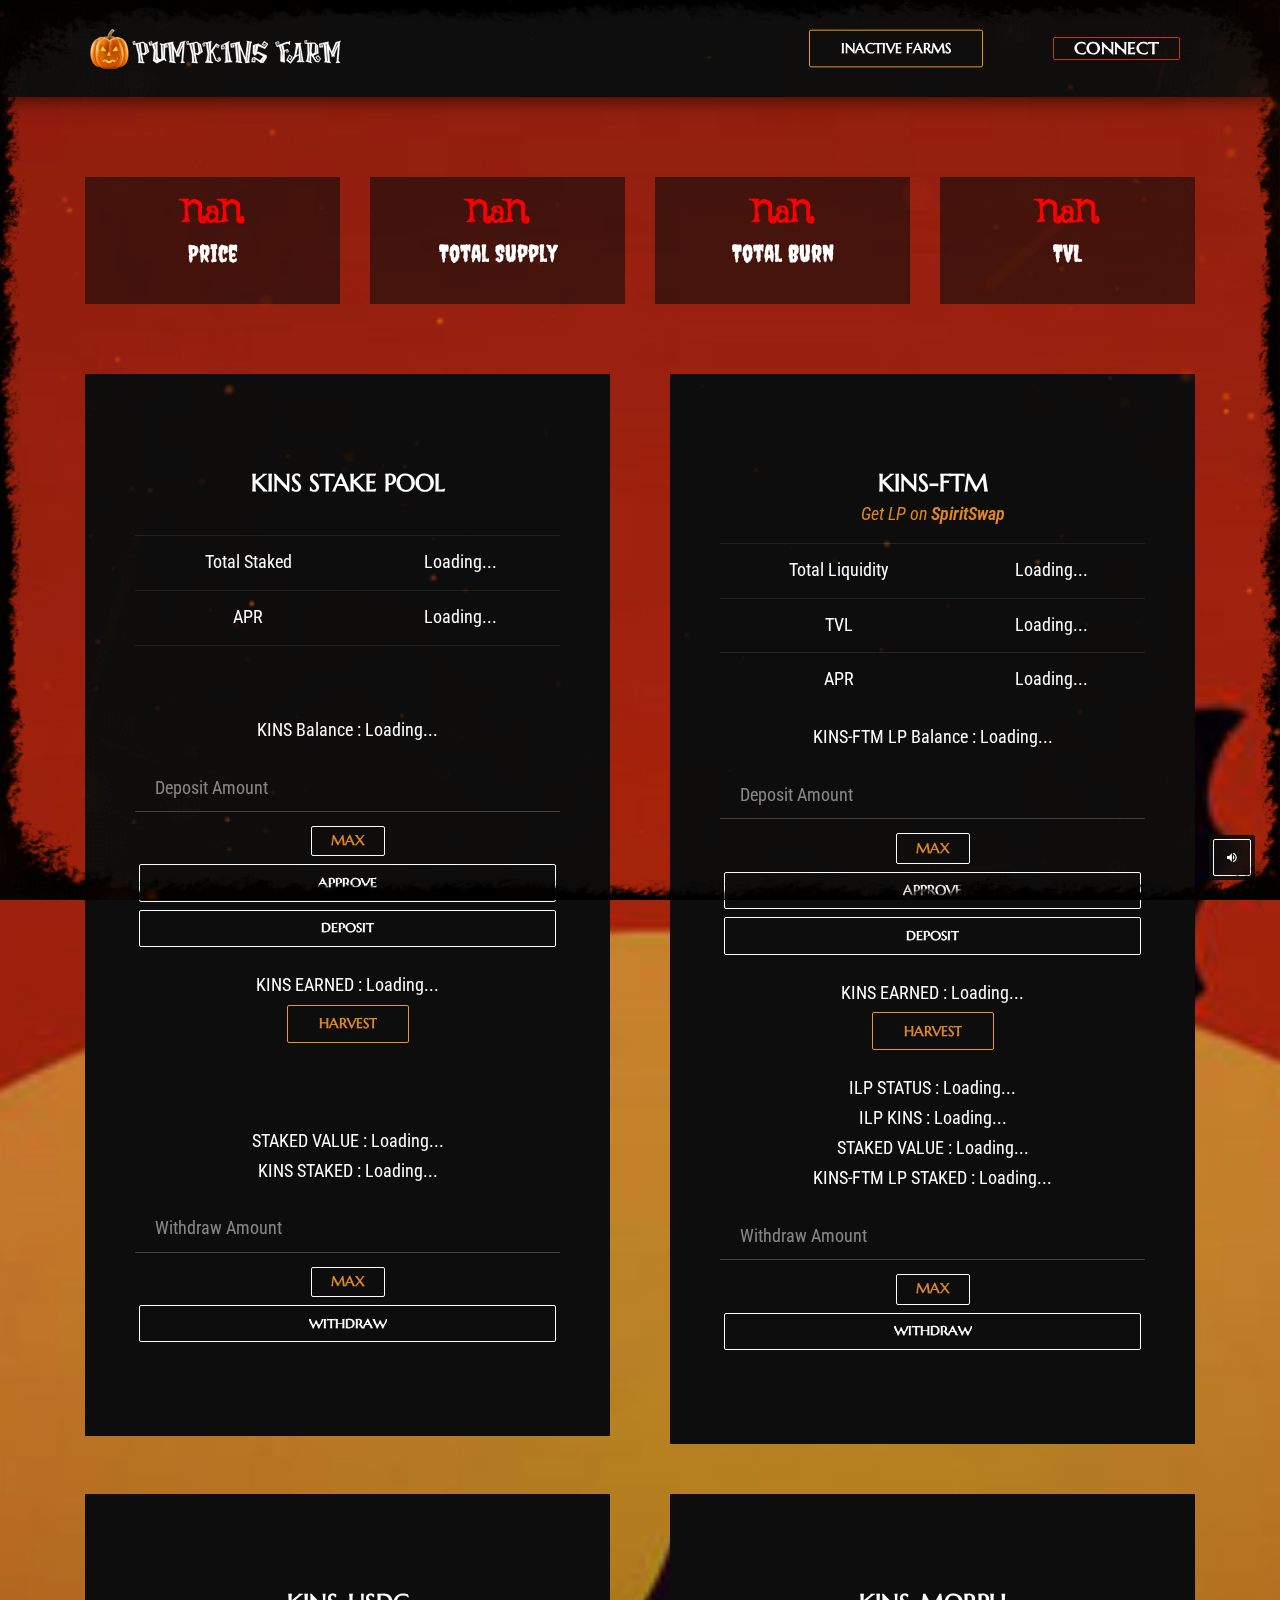
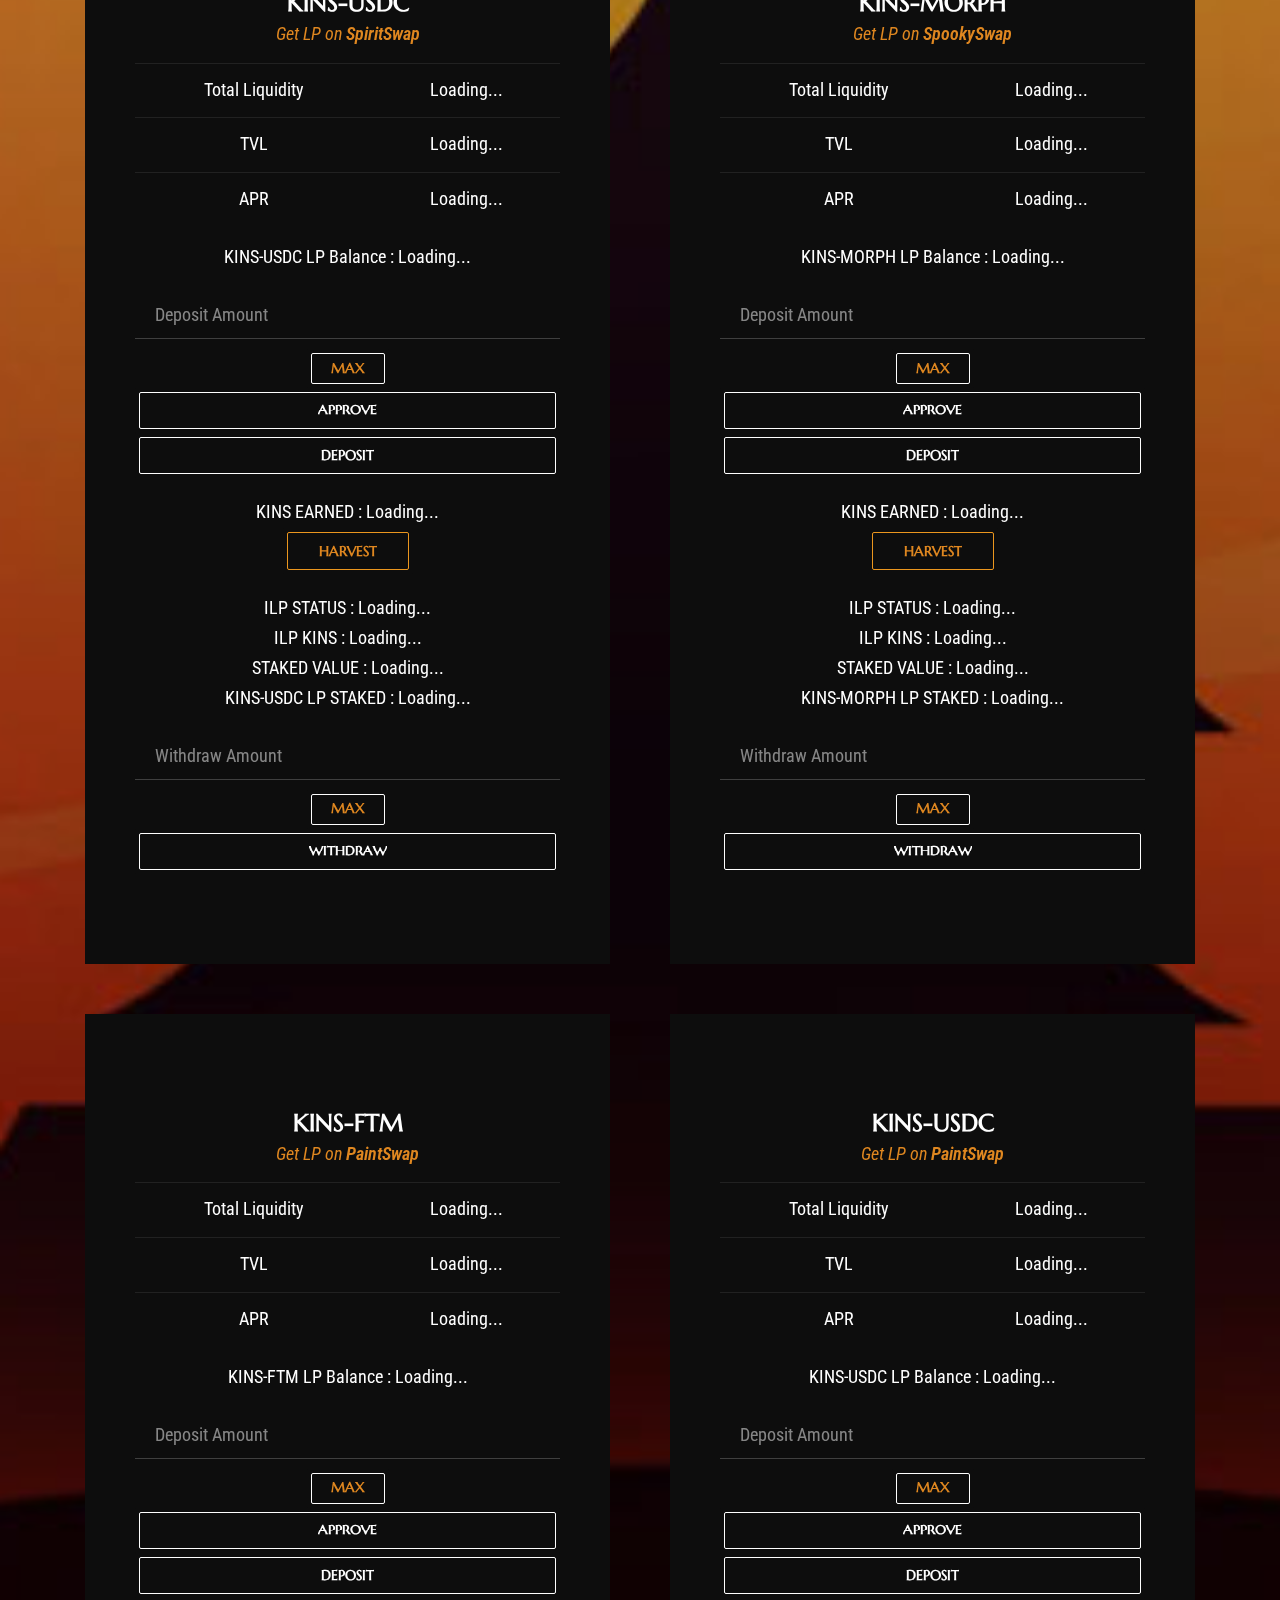
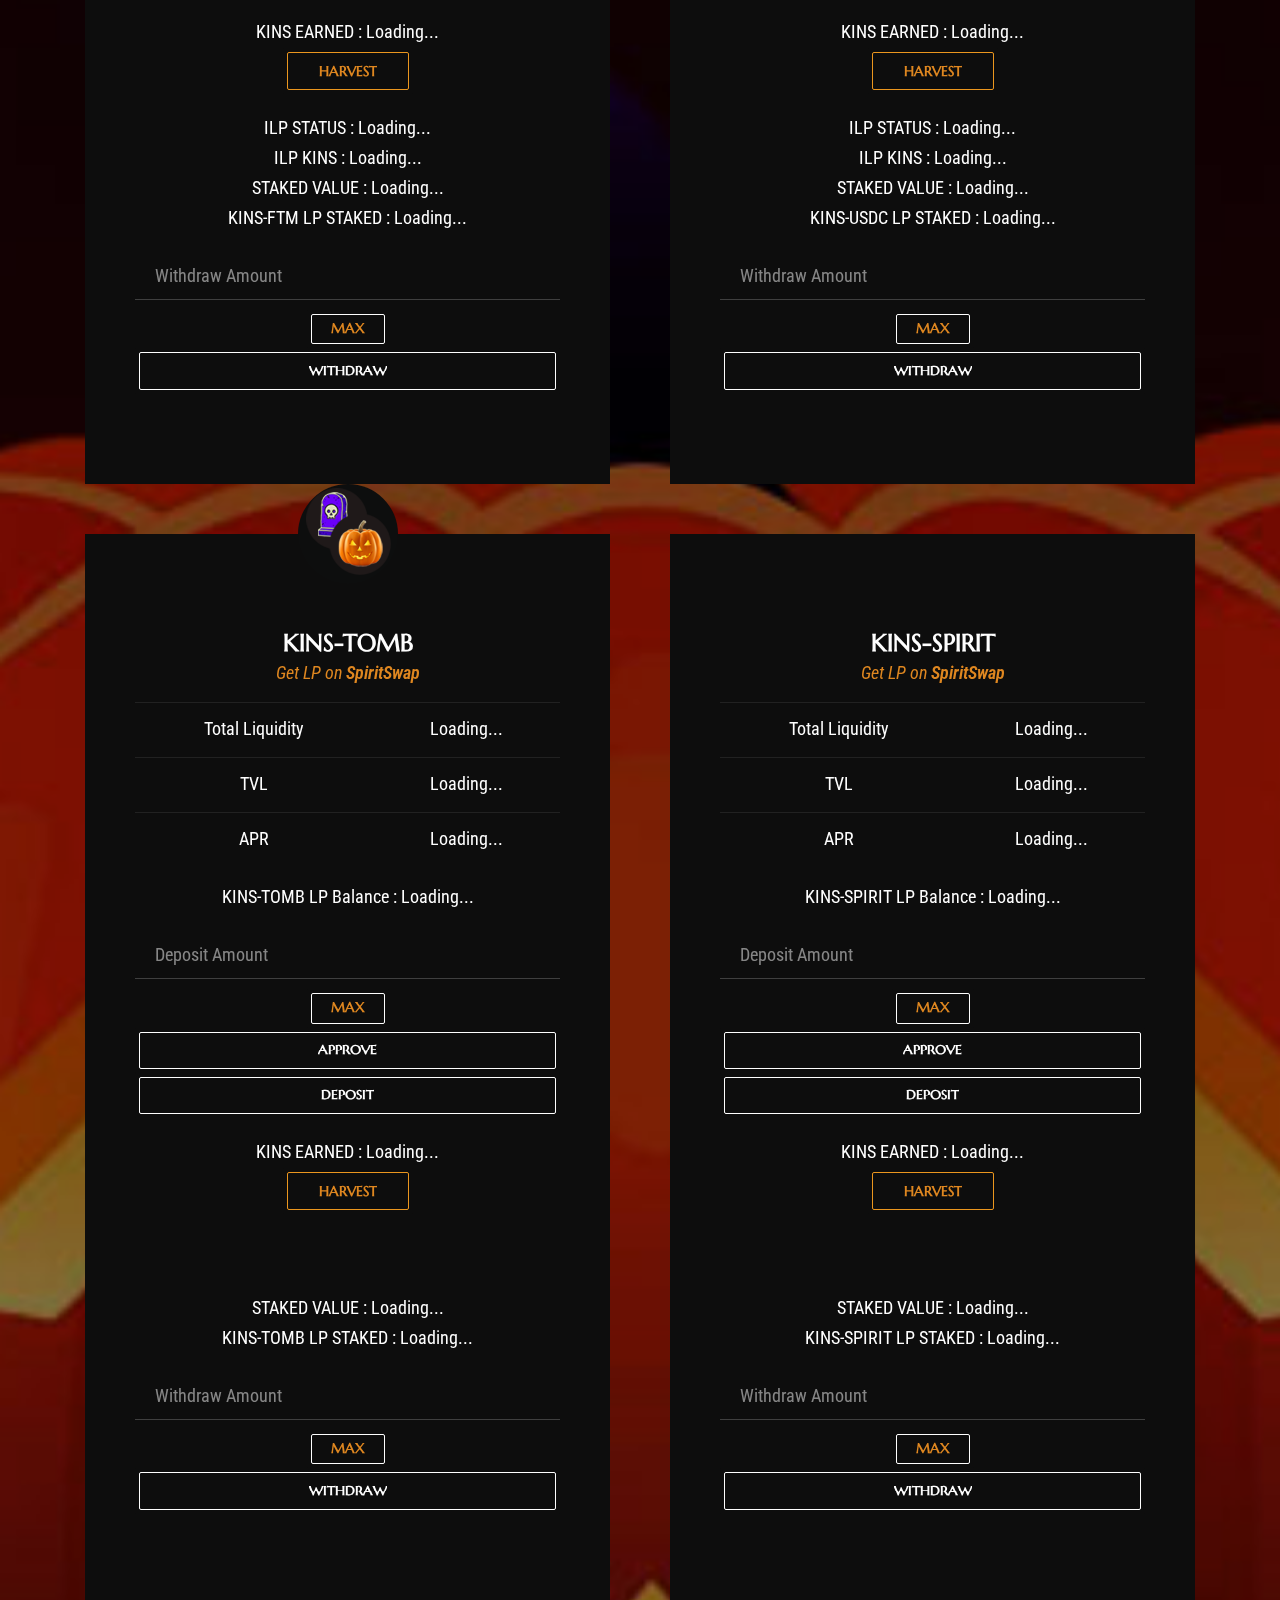
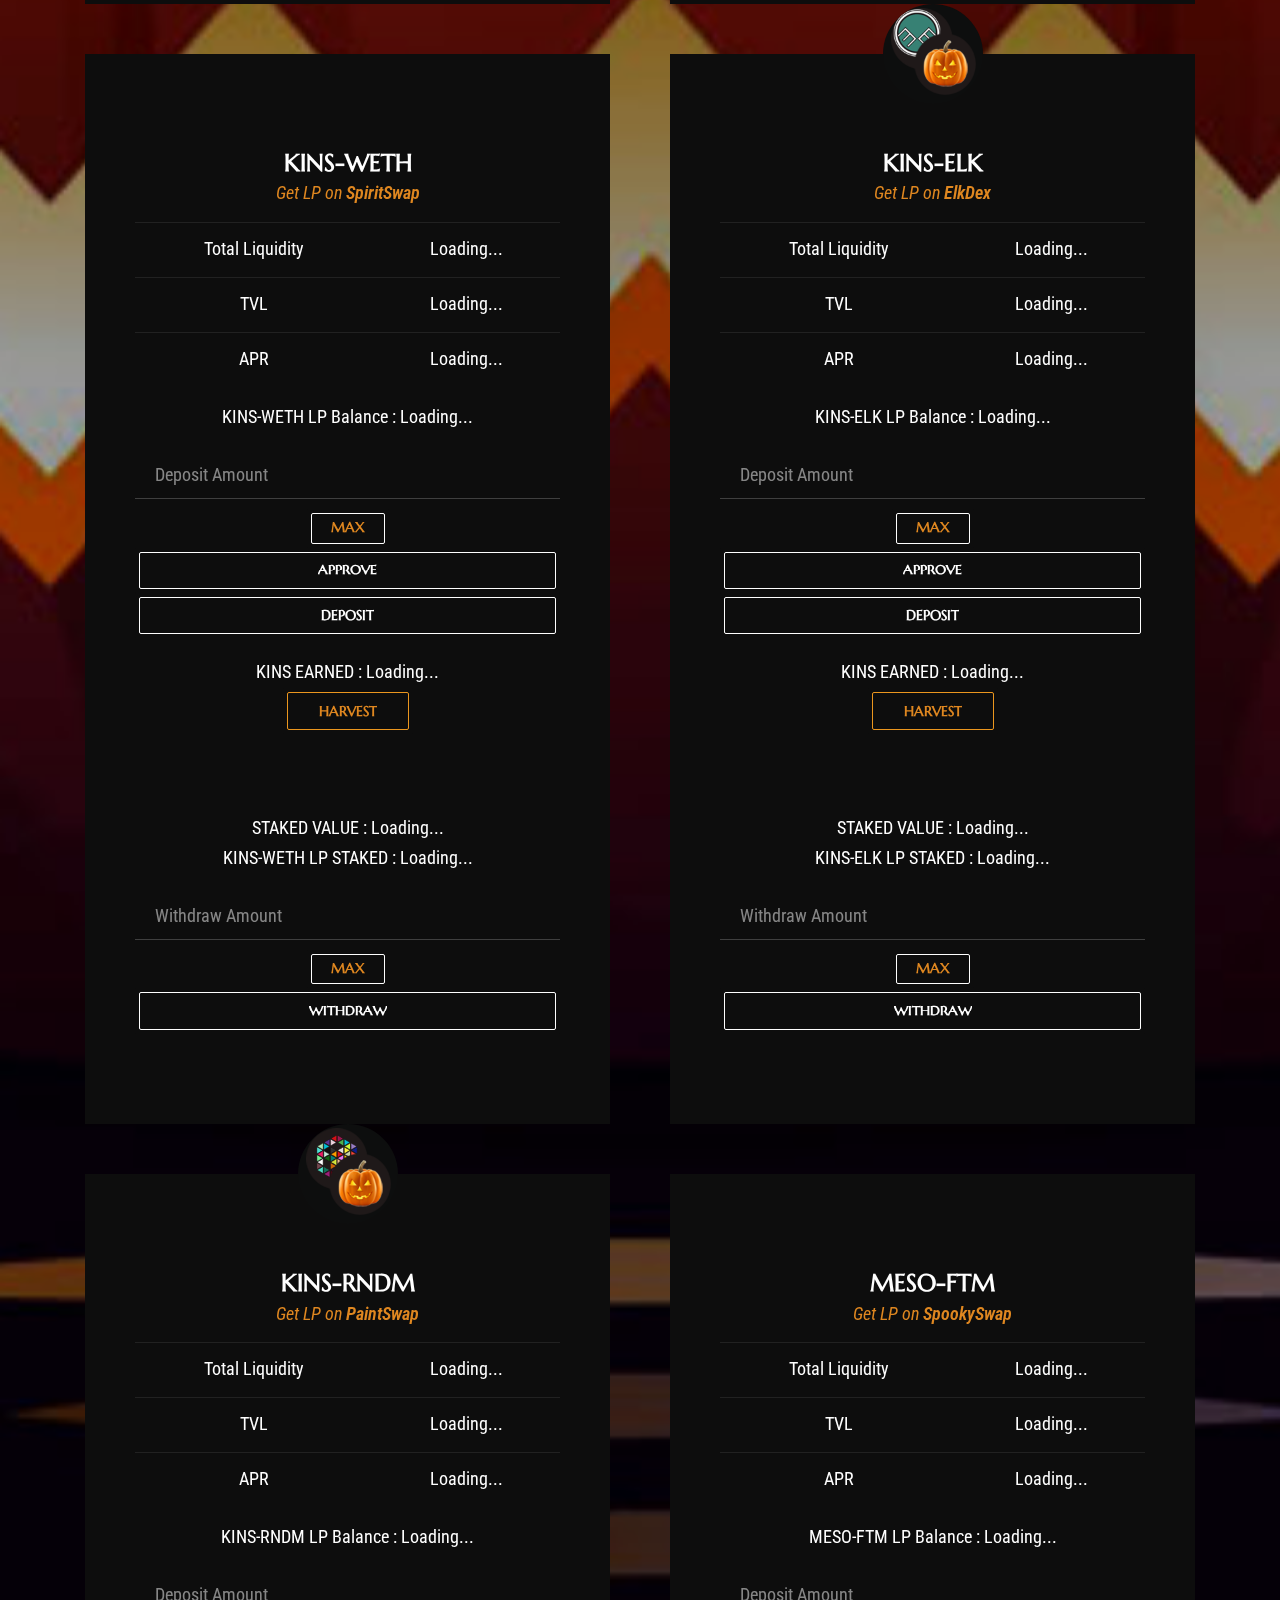
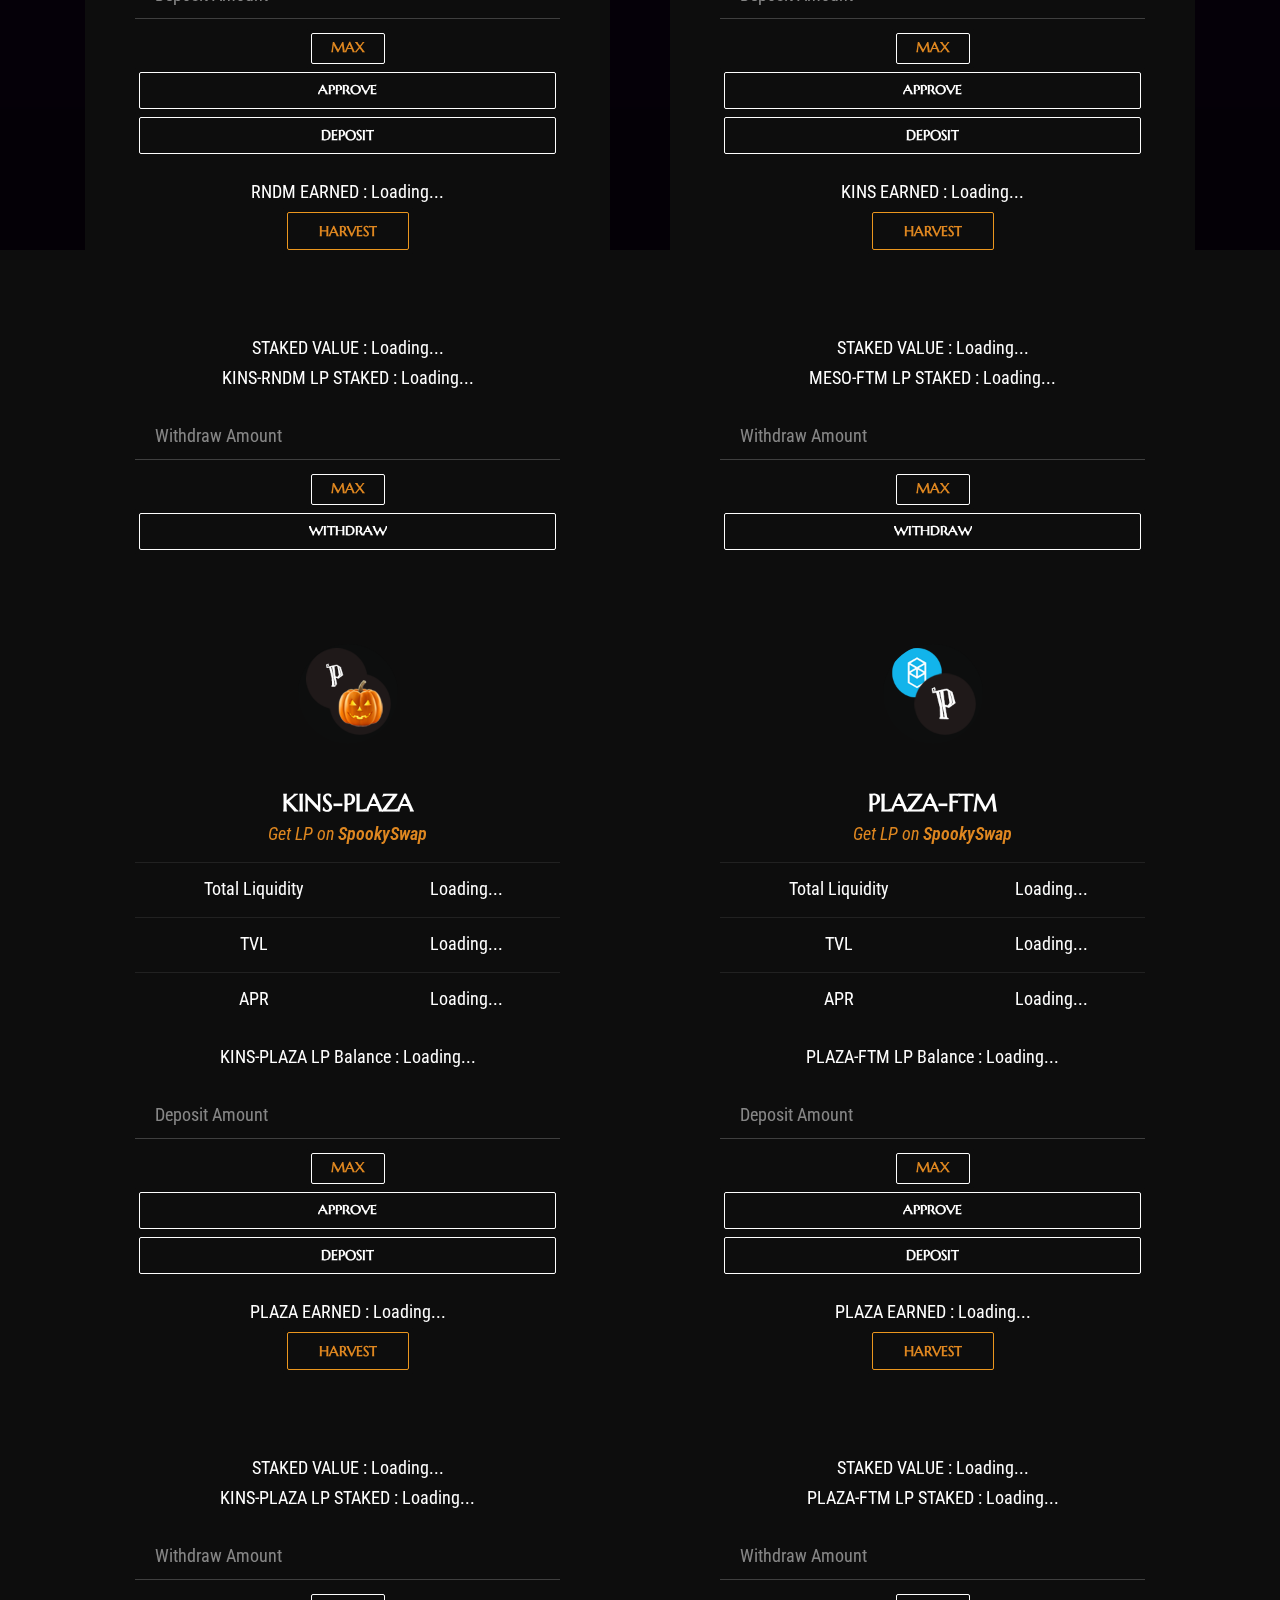
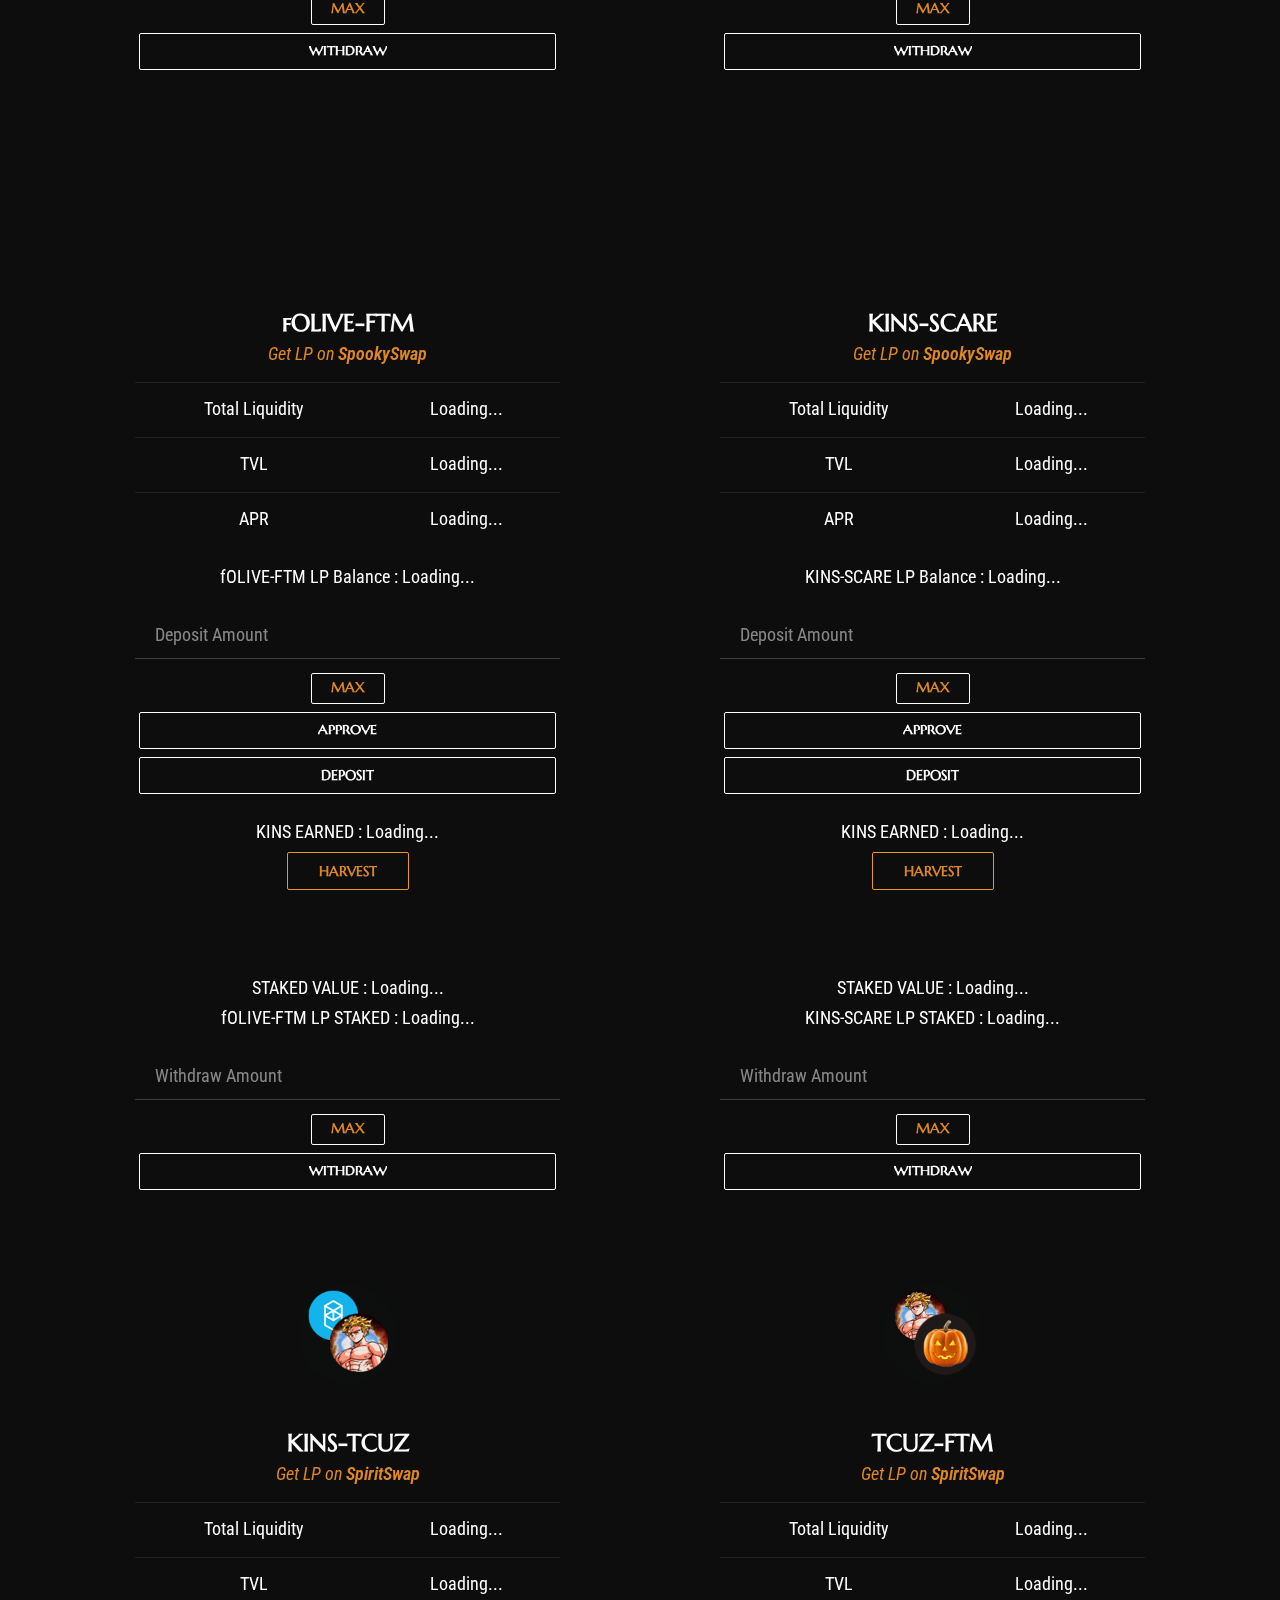
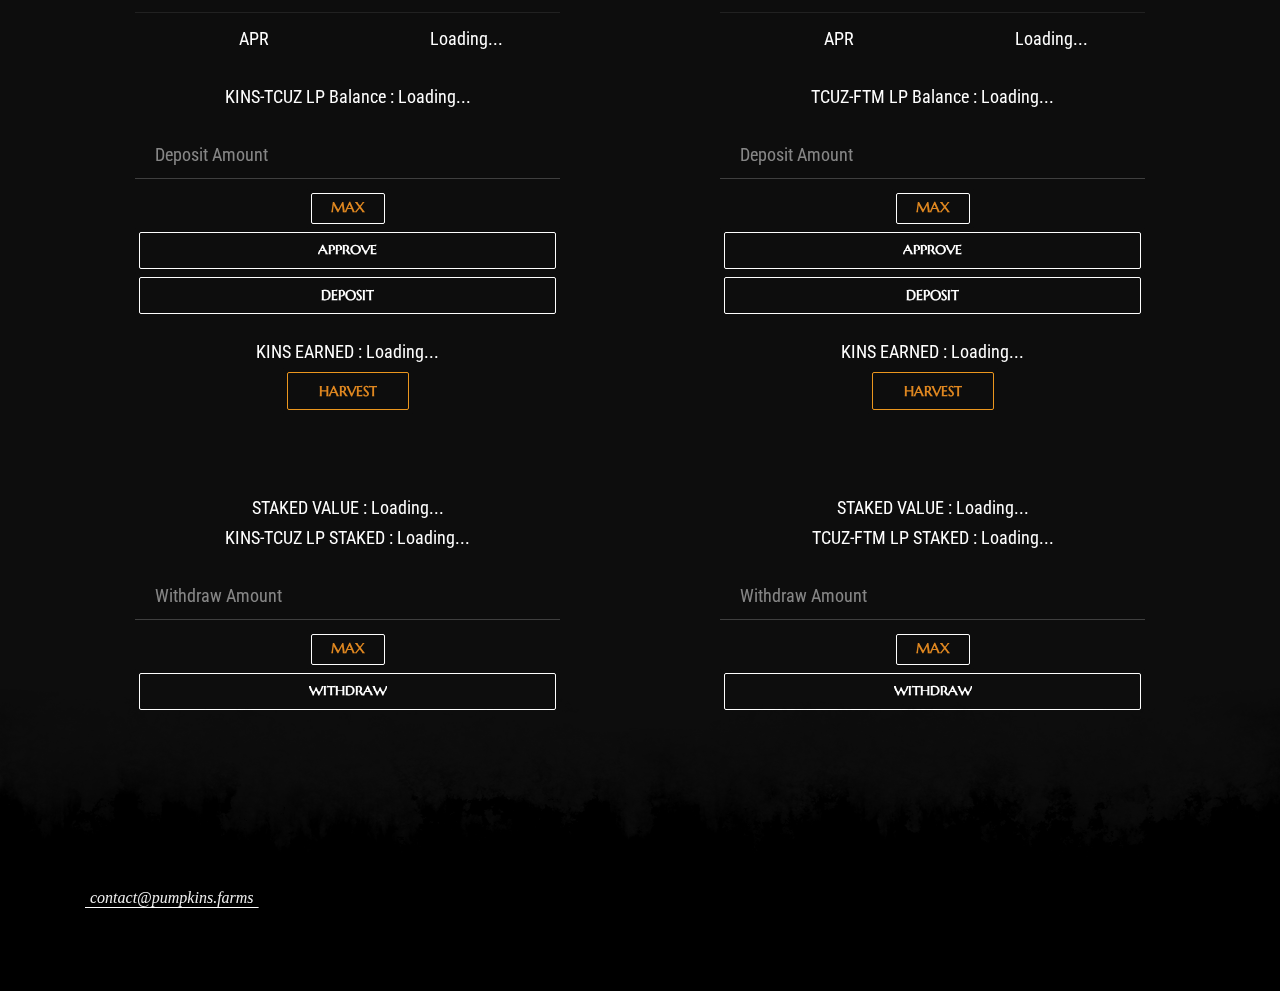
==== commit bfa30728: "update" ====
--- a/farm/index.html
+++ b/farm/index.html
@@ -1412,6 +1412,301 @@
                 <!------pool 13 END---------->
   
             </div>
+            <div class="row vertical-gap lg-gap">
+   
+                <!------pool 14 START-------->  
+                <div class="col-md-6" id='pool-14'>
+                    <div class="nk-testimonial-2">
+                        <div class="nk-testimonial-photo" style="background-image: url('../assets/images/fOLIVE-FTM_logo.png');"></div>
+                        <div class="nk-testimonial-body">
+                            
+                        <div class="nk-testimonial-name h4">fOLIVE-FTM<div><a href="https://spookyswap.finance/add/ftm/0xa9937092c4e2b0277c16802cc8778d252854688a" target="_blank" class="nk-sub-title h6 text-center text-main-1">Get LP on <strong>SpookySwap</strong></a></div> </div>
+                            <table class="table ">
+                                                <tbody>
+                                                    
+                                                    <tr>
+                                                        <td class="">Total Liquidity</td>
+                                                        <td class="total-pool-liq-14">Loading...</td>
+                                                    </tr>
+                                                    <tr>
+                                                        <td class="">TVL</td>
+                                                        <td class="pool-liq-14">Loading...</td>
+                                                    </tr>
+                                                    <tr>
+                                                        <td class="">APR</td>
+                                                        <td class="pool-apy-14">Loading...</td>
+                                                    </tr>
+                                                </tbody>
+                                            </table>
+
+                    <div class="nk-pricing-price">
+                        <span class="nk-pricing-currency">fOLIVE-FTM LP Balance</span> :
+                        <span class="nk-pricing-period user-lp-14">Loading...</span>
+                    </div>
+                            
+                    <div class="nk-gap"></div>
+                       <input name="" type="text" class="form-control deposit-input-14" oninput="updateDepositAmount(14);" placeholder="Deposit Amount" required>
+                            <div class="nk-gap-0"></div>
+                    <button class="nk-btn nk-btn-sm link-effect-3" onclick="maxDeposit(14)">MAX</button>
+
+                    <div class="nk-pricing-button">
+                        <a onclick="approve(14)" class="nk-btn nk-btn-block nk-btn-lg link-effect-4 text-white approve-button-14">APPROVE</a>
+                    </div>
+                    <div class="nk-pricing-button">
+                        <a onclick="deposit(14)" class="nk-btn nk-btn-block nk-btn-lg link-effect-4 text-white deposit-button-14">DEPOSIT</a>
+                    </div>
+                      <div class="nk-gap"></div>      
+                    <div class="nk-pricing-price">
+                        <span class="nk-pricing-currency">KINS EARNED</span> :
+                        <span class="nk-pricing-period pending-kins-14">Loading...</span>
+                    </div>
+                    
+                    <button class="nk-btn nk-btn-lg link-effect-3 nk-btn-color-warning" onclick="harvest(14)">HARVEST</button>
+                    <div class="nk-gap-4"></div> 
+                  
+                    <div class="nk-pricing-price">
+                        <span class="nk-pricing-currency">STAKED VALUE</span> :
+                        <span class="nk-pricing-period userInfo-value-14">Loading...</span>
+                    </div> 
+                    <div class="nk-pricing-price">
+                        <span class="nk-pricing-currency">fOLIVE-FTM LP STAKED</span> :
+                        <span class="nk-pricing-period userInfo-amount-14">Loading...</span>
+                    </div>
+                    <div class="nk-gap"></div>
+                       <input name="" type="text" class="form-control withdraw-input-14" oninput="updateWithdrawAmount(14);" placeholder="Withdraw Amount" required>
+                            <div class="nk-gap-0"></div>
+                    <button class="nk-btn nk-btn-sm link-effect-3" onclick="maxWithdraw(14)">MAX</button>
+                            
+                    <div class="nk-pricing-button">
+                        <a onclick="withdraw(14)" class="nk-btn nk-btn-block nk-btn-lg link-effect-4 text-white">WITHDRAW</a>
+                    </div>
+                            
+                        </div>
+                    </div>
+                </div>
+                <!------pool 14 END---------->
+                
+                <!------pool 15 START-------->  
+                <div class="col-md-6" id='pool-15'>
+                    <div class="nk-testimonial-2">
+                        <div class="nk-testimonial-photo" style="background-image: url('../assets/images/KINS-SCARE_logo.png');"></div>
+                        <div class="nk-testimonial-body">
+                            
+                        <div class="nk-testimonial-name h4">KINS-SCARE<div><a href="https://spookyswap.finance/add/0x6eced8e16eda61e65292f019b165542a5906ecd6/0x46e1ee17f51c52661d04238f1700c547de3b84a1" target="_blank" class="nk-sub-title h6 text-center text-main-1">Get LP on <strong>SpookySwap</strong></a></div> </div>
+                            <table class="table ">
+                                                <tbody>
+                                                    
+                                                    <tr>
+                                                        <td class="">Total Liquidity</td>
+                                                        <td class="total-pool-liq-15">Loading...</td>
+                                                    </tr>
+                                                    <tr>
+                                                        <td class="">TVL</td>
+                                                        <td class="pool-liq-15">Loading...</td>
+                                                    </tr>
+                                                    <tr>
+                                                        <td class="">APR</td>
+                                                        <td class="pool-apy-15">Loading...</td>
+                                                    </tr>
+                                                </tbody>
+                                            </table>
+
+                    <div class="nk-pricing-price">
+                        <span class="nk-pricing-currency">KINS-SCARE LP Balance</span> :
+                        <span class="nk-pricing-period user-lp-15">Loading...</span>
+                    </div>
+                            
+                    <div class="nk-gap"></div>
+                       <input name="" type="text" class="form-control deposit-input-15" oninput="updateDepositAmount(15);" placeholder="Deposit Amount" required>
+                            <div class="nk-gap-0"></div>
+                    <button class="nk-btn nk-btn-sm link-effect-3" onclick="maxDeposit(15)">MAX</button>
+
+                    <div class="nk-pricing-button">
+                        <a onclick="approve(15)" class="nk-btn nk-btn-block nk-btn-lg link-effect-4 text-white approve-button-15">APPROVE</a>
+                    </div>
+                    <div class="nk-pricing-button">
+                        <a onclick="deposit(15)" class="nk-btn nk-btn-block nk-btn-lg link-effect-4 text-white deposit-button-15">DEPOSIT</a>
+                    </div>
+                      <div class="nk-gap"></div>      
+                    <div class="nk-pricing-price">
+                        <span class="nk-pricing-currency">KINS EARNED</span> :
+                        <span class="nk-pricing-period pending-kins-15">Loading...</span>
+                    </div>
+                    
+                    <button class="nk-btn nk-btn-lg link-effect-3 nk-btn-color-warning" onclick="harvest(15)">HARVEST</button>
+                    <div class="nk-gap-4"></div> 
+                  
+                    <div class="nk-pricing-price">
+                        <span class="nk-pricing-currency">STAKED VALUE</span> :
+                        <span class="nk-pricing-period userInfo-value-15">Loading...</span>
+                    </div> 
+                    <div class="nk-pricing-price">
+                        <span class="nk-pricing-currency">KINS-SCARE LP STAKED</span> :
+                        <span class="nk-pricing-period userInfo-amount-15">Loading...</span>
+                    </div>
+                    <div class="nk-gap"></div>
+                       <input name="" type="text" class="form-control withdraw-input-15" oninput="updateWithdrawAmount(15);" placeholder="Withdraw Amount" required>
+                            <div class="nk-gap-0"></div>
+                    <button class="nk-btn nk-btn-sm link-effect-3" onclick="maxWithdraw(15)">MAX</button>
+                            
+                    <div class="nk-pricing-button">
+                        <a onclick="withdraw(15)" class="nk-btn nk-btn-block nk-btn-lg link-effect-4 text-white">WITHDRAW</a>
+                    </div>
+                            
+                        </div>
+                    </div>
+                </div>
+                <!------pool 15 END---------->
+  
+            </div>
+            <div class="row vertical-gap lg-gap">
+   
+                <!------pool 16 START-------->  
+                <div class="col-md-6" id='pool-16'>
+                    <div class="nk-testimonial-2">
+                        <div class="nk-testimonial-photo" style="background-image: url('../assets/images/TCUZ-FTM_logo.png');"></div>
+                        <div class="nk-testimonial-body">
+                        <div class="nk-testimonial-name h4">KINS-TCUZ<div><a href="https://swap.spiritswap.finance/#/add/0x8e4A2fA6e651DF75F7F4E9e9Ac81f8f9347a4aDD/0x6ECED8E16eDA61E65292f019B165542A5906ecD6" target="_blank" class="nk-sub-title h6 text-center text-main-1">Get LP on <strong>SpiritSwap</strong></a></div> </div>   
+
+                            <table class="table ">
+                                                <tbody>
+                                                    
+                                                    <tr>
+                                                        <td class="">Total Liquidity</td>
+                                                        <td class="total-pool-liq-16">Loading...</td>
+                                                    </tr>
+                                                    <tr>
+                                                        <td class="">TVL</td>
+                                                        <td class="pool-liq-16">Loading...</td>
+                                                    </tr>
+                                                    <tr>
+                                                        <td class="">APR</td>
+                                                        <td class="pool-apy-16">Loading...</td>
+                                                    </tr>
+                                                </tbody>
+                                            </table>
+
+                    <div class="nk-pricing-price">
+                        <span class="nk-pricing-currency">KINS-TCUZ LP Balance</span> :
+                        <span class="nk-pricing-period user-lp-16">Loading...</span>
+                    </div>
+                            
+                    <div class="nk-gap"></div>
+                       <input name="" type="text" class="form-control deposit-input-16" oninput="updateDepositAmount(16);" placeholder="Deposit Amount" required>
+                            <div class="nk-gap-0"></div>
+                    <button class="nk-btn nk-btn-sm link-effect-3" onclick="maxDeposit(16)">MAX</button>
+
+                    <div class="nk-pricing-button">
+                        <a onclick="approve(16)" class="nk-btn nk-btn-block nk-btn-lg link-effect-4 text-white approve-button-16">APPROVE</a>
+                    </div>
+                    <div class="nk-pricing-button">
+                        <a onclick="deposit(16)" class="nk-btn nk-btn-block nk-btn-lg link-effect-4 text-white deposit-button-16">DEPOSIT</a>
+                    </div>
+                      <div class="nk-gap"></div>      
+                    <div class="nk-pricing-price">
+                        <span class="nk-pricing-currency">KINS EARNED</span> :
+                        <span class="nk-pricing-period pending-kins-16">Loading...</span>
+                    </div>
+                    
+                    <button class="nk-btn nk-btn-lg link-effect-3 nk-btn-color-warning" onclick="harvest(16)">HARVEST</button>
+                    <div class="nk-gap-4"></div> 
+                  
+                    <div class="nk-pricing-price">
+                        <span class="nk-pricing-currency">STAKED VALUE</span> :
+                        <span class="nk-pricing-period userInfo-value-16">Loading...</span>
+                    </div> 
+                    <div class="nk-pricing-price">
+                        <span class="nk-pricing-currency">KINS-TCUZ LP STAKED</span> :
+                        <span class="nk-pricing-period userInfo-amount-16">Loading...</span>
+                    </div>
+                    <div class="nk-gap"></div>
+                       <input name="" type="text" class="form-control withdraw-input-16" oninput="updateWithdrawAmount(16);" placeholder="Withdraw Amount" required>
+                            <div class="nk-gap-0"></div>
+                    <button class="nk-btn nk-btn-sm link-effect-3" onclick="maxWithdraw(16)">MAX</button>
+                            
+                    <div class="nk-pricing-button">
+                        <a onclick="withdraw(16)" class="nk-btn nk-btn-block nk-btn-lg link-effect-4 text-white">WITHDRAW</a>
+                    </div>
+                            
+                        </div>
+                    </div>
+                </div>
+                <!------pool 16 END---------->
+                
+                <!------pool 17 START-------->  
+                <div class="col-md-6" id='pool-17'>
+                    <div class="nk-testimonial-2">
+                        <div class="nk-testimonial-photo" style="background-image: url('../assets/images/KINS-TCUZ_logo.png');"></div>
+                        <div class="nk-testimonial-body">
+                        <div class="nk-testimonial-name h4">TCUZ-FTM<div><a href="https://swap.spiritswap.finance/#/add/FTM/0x8e4A2fA6e651DF75F7F4E9e9Ac81f8f9347a4aDD" target="_blank" class="nk-sub-title h6 text-center text-main-1">Get LP on <strong>SpiritSwap</strong></a></div> </div>
+                            
+                        
+                            <table class="table ">
+                                                <tbody>
+                                                    
+                                                    <tr>
+                                                        <td class="">Total Liquidity</td>
+                                                        <td class="total-pool-liq-17">Loading...</td>
+                                                    </tr>
+                                                    <tr>
+                                                        <td class="">TVL</td>
+                                                        <td class="pool-liq-17">Loading...</td>
+                                                    </tr>
+                                                    <tr>
+                                                        <td class="">APR</td>
+                                                        <td class="pool-apy-17">Loading...</td>
+                                                    </tr>
+                                                </tbody>
+                                            </table>
+
+                    <div class="nk-pricing-price">
+                        <span class="nk-pricing-currency">TCUZ-FTM LP Balance</span> :
+                        <span class="nk-pricing-period user-lp-17">Loading...</span>
+                    </div>
+                            
+                    <div class="nk-gap"></div>
+                       <input name="" type="text" class="form-control deposit-input-17" oninput="updateDepositAmount(17);" placeholder="Deposit Amount" required>
+                            <div class="nk-gap-0"></div>
+                    <button class="nk-btn nk-btn-sm link-effect-3" onclick="maxDeposit(17)">MAX</button>
+
+                    <div class="nk-pricing-button">
+                        <a onclick="approve(17)" class="nk-btn nk-btn-block nk-btn-lg link-effect-4 text-white approve-button-17">APPROVE</a>
+                    </div>
+                    <div class="nk-pricing-button">
+                        <a onclick="deposit(17)" class="nk-btn nk-btn-block nk-btn-lg link-effect-4 text-white deposit-button-17">DEPOSIT</a>
+                    </div>
+                      <div class="nk-gap"></div>      
+                    <div class="nk-pricing-price">
+                        <span class="nk-pricing-currency">KINS EARNED</span> :
+                        <span class="nk-pricing-period pending-kins-17">Loading...</span>
+                    </div>
+                    
+                    <button class="nk-btn nk-btn-lg link-effect-3 nk-btn-color-warning" onclick="harvest(17)">HARVEST</button>
+                    <div class="nk-gap-4"></div> 
+                  
+                    <div class="nk-pricing-price">
+                        <span class="nk-pricing-currency">STAKED VALUE</span> :
+                        <span class="nk-pricing-period userInfo-value-17">Loading...</span>
+                    </div> 
+                    <div class="nk-pricing-price">
+                        <span class="nk-pricing-currency">TCUZ-FTM LP STAKED</span> :
+                        <span class="nk-pricing-period userInfo-amount-17">Loading...</span>
+                    </div>
+                    <div class="nk-gap"></div>
+                       <input name="" type="text" class="form-control withdraw-input-17" oninput="updateWithdrawAmount(17);" placeholder="Withdraw Amount" required>
+                            <div class="nk-gap-0"></div>
+                    <button class="nk-btn nk-btn-sm link-effect-3" onclick="maxWithdraw(17)">MAX</button>
+                            
+                    <div class="nk-pricing-button">
+                        <a onclick="withdraw(17)" class="nk-btn nk-btn-block nk-btn-lg link-effect-4 text-white">WITHDRAW</a>
+                    </div>
+                            
+                        </div>
+                    </div>
+                </div>
+                <!------pool 17 END---------->
+  
+            </div>
         </div>
         </div>
     </div>
@@ -1552,8 +1847,8 @@
 <!-- Framework -->
     <script src="./js/jquery.min.js"></script>
     <script src="./js/web3.min.js"></script>
-    <script src="./js/functions1.js"></script>
-	<script src="./js/autoFunctions2.js"></script>
+    <script src="./js/functions3.js"></script>
+	<script src="./js/autoFunctions3.js"></script>
 
 
     
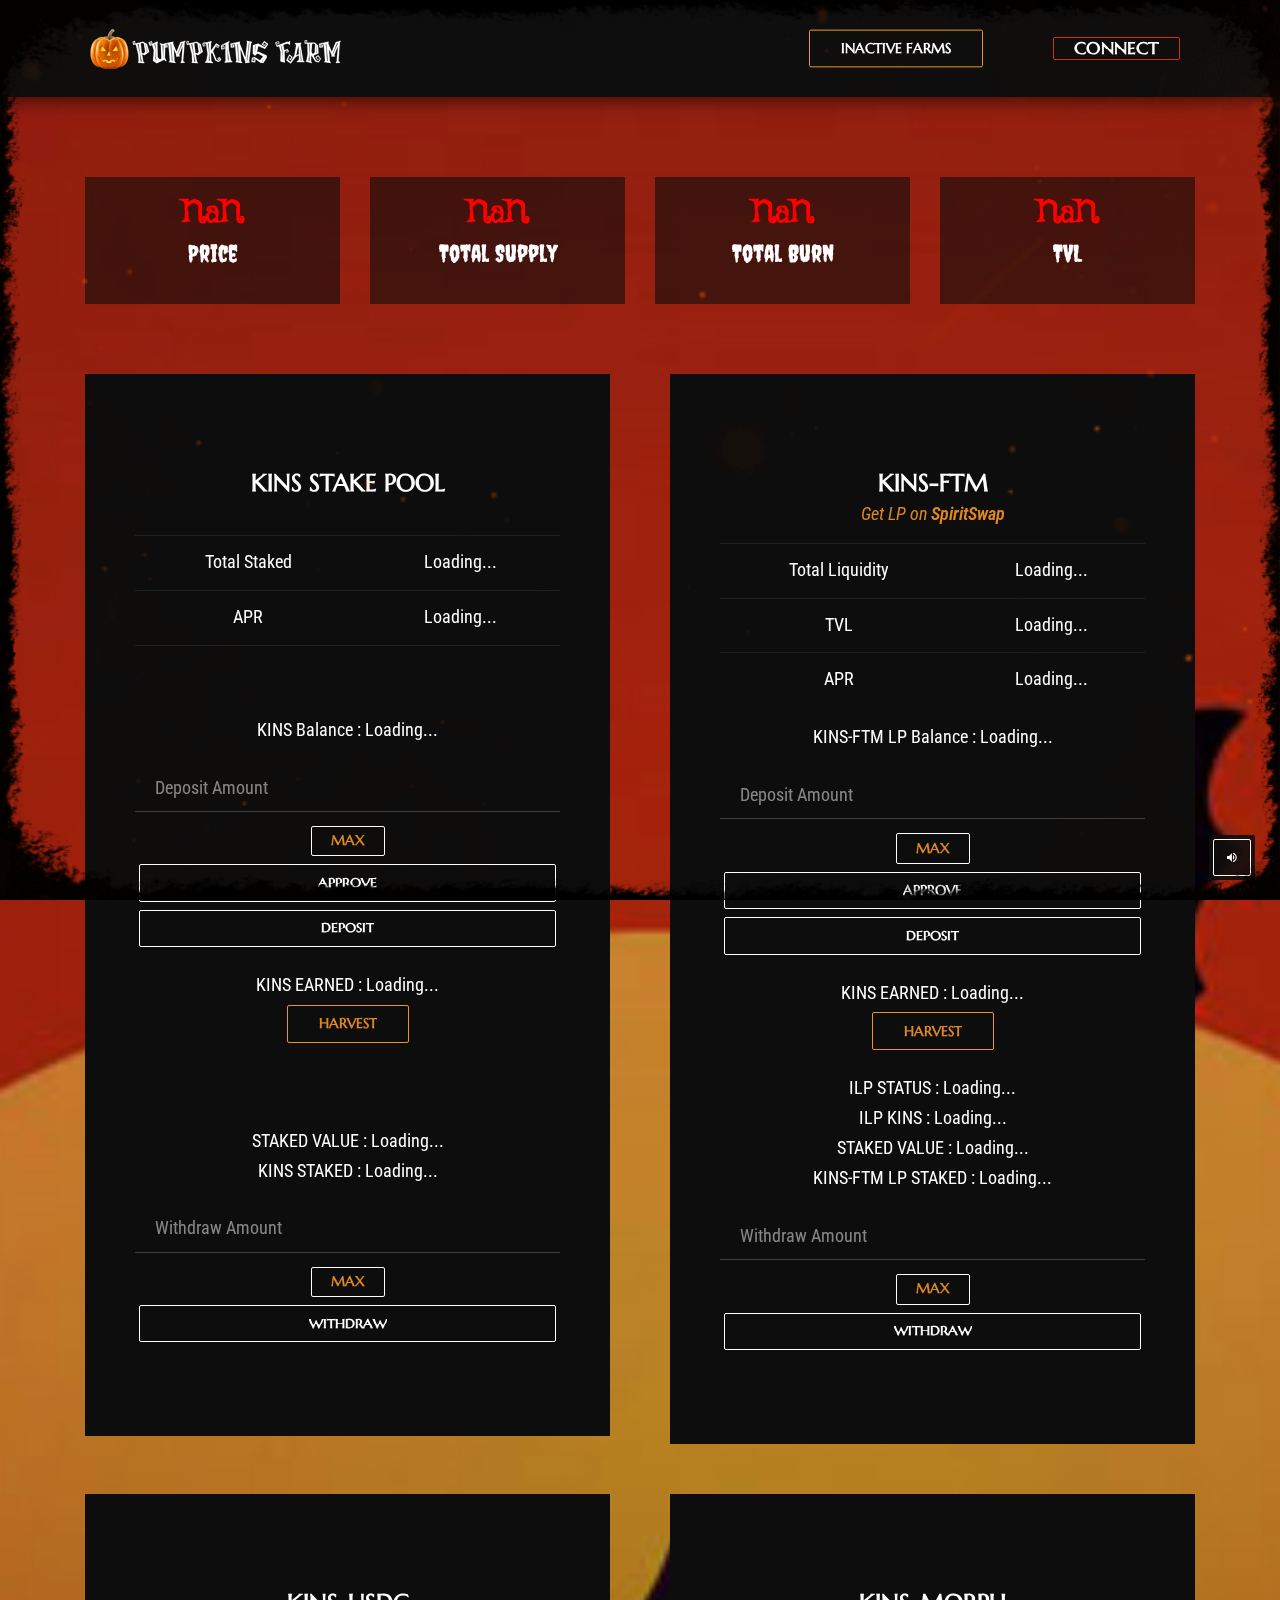
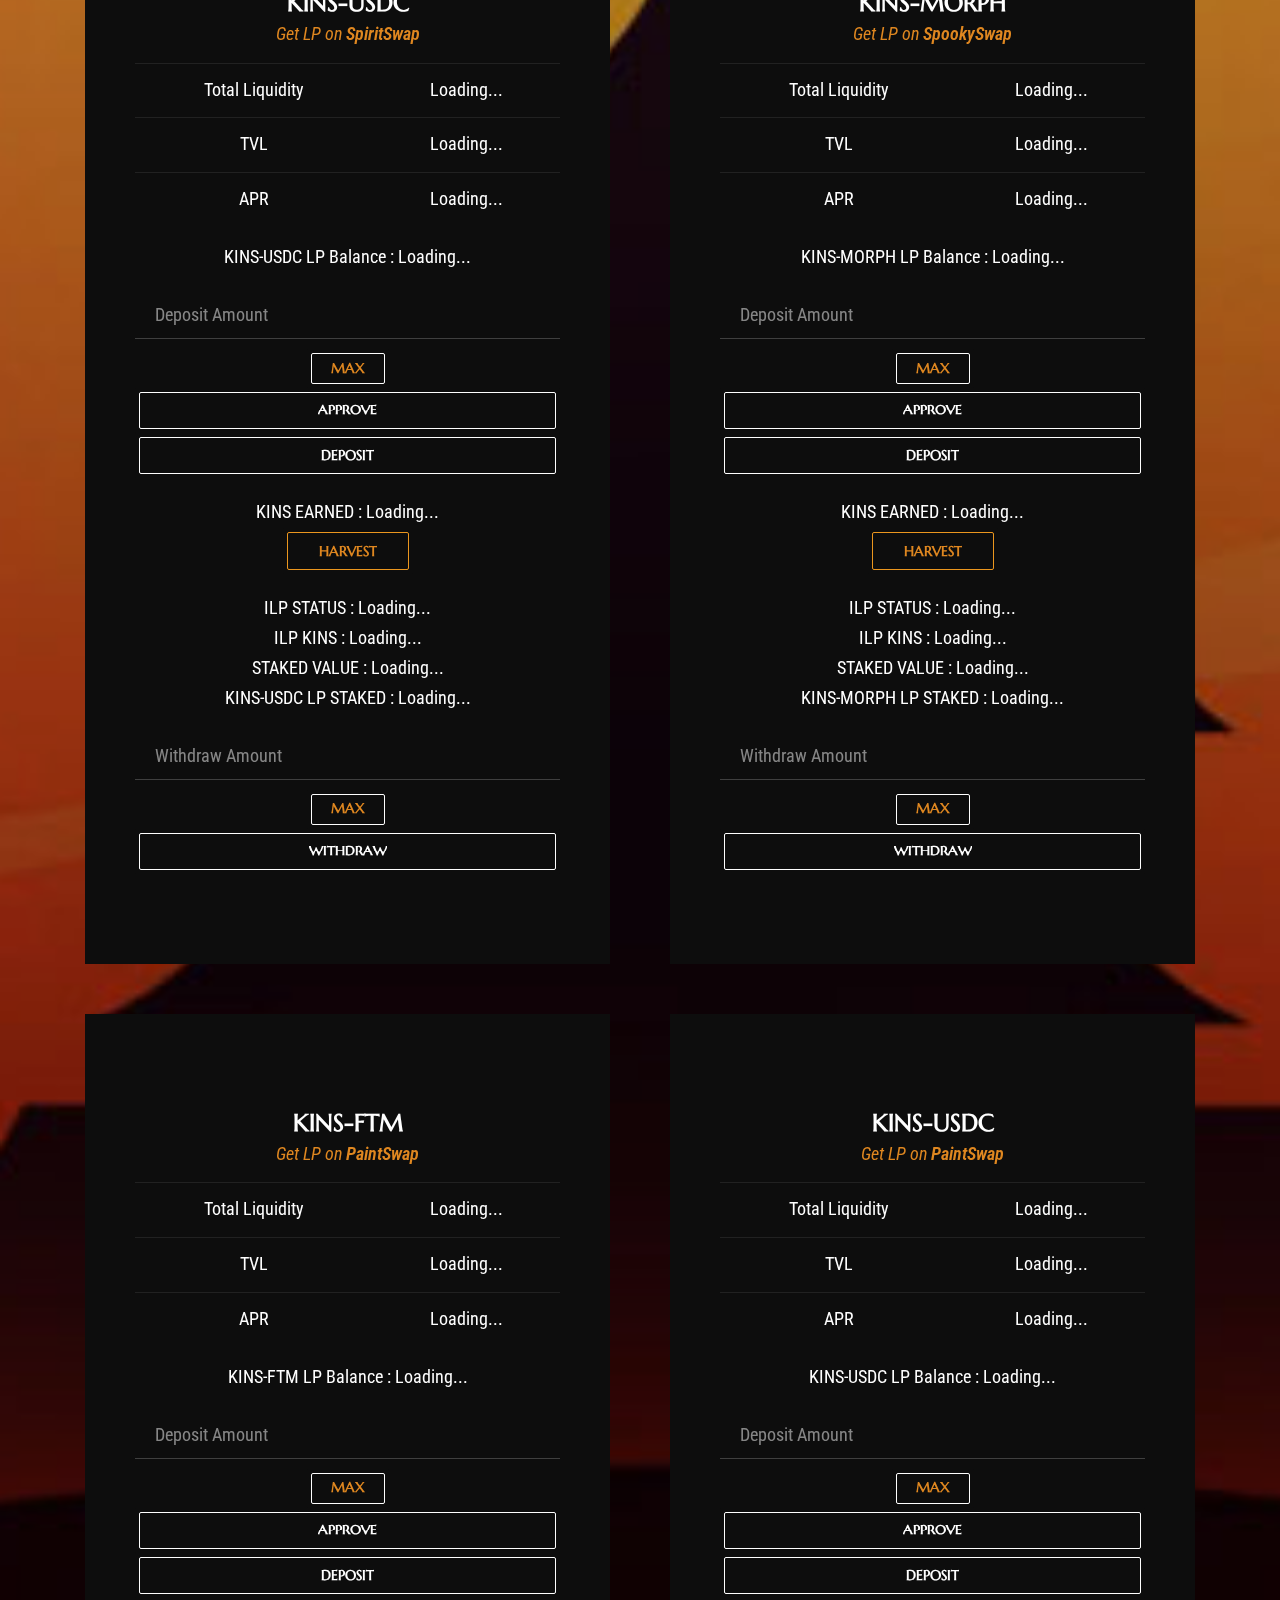
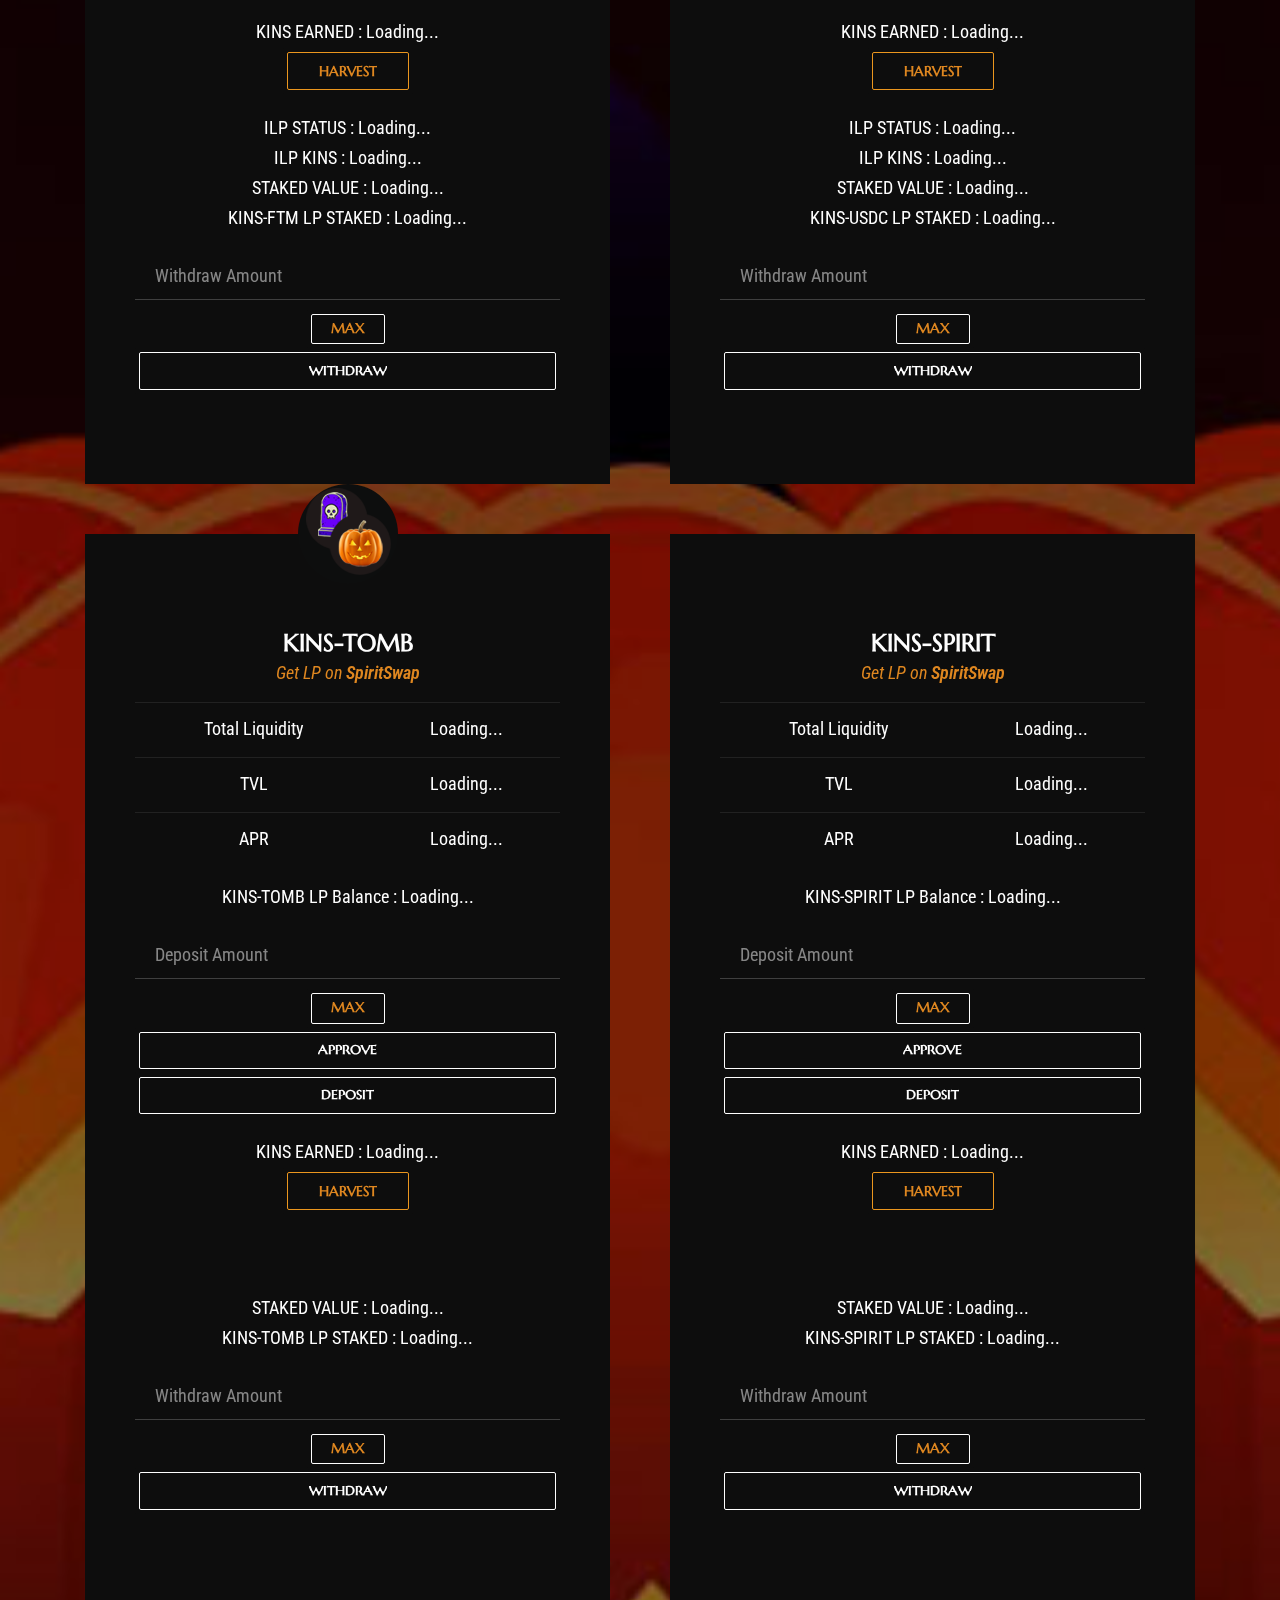
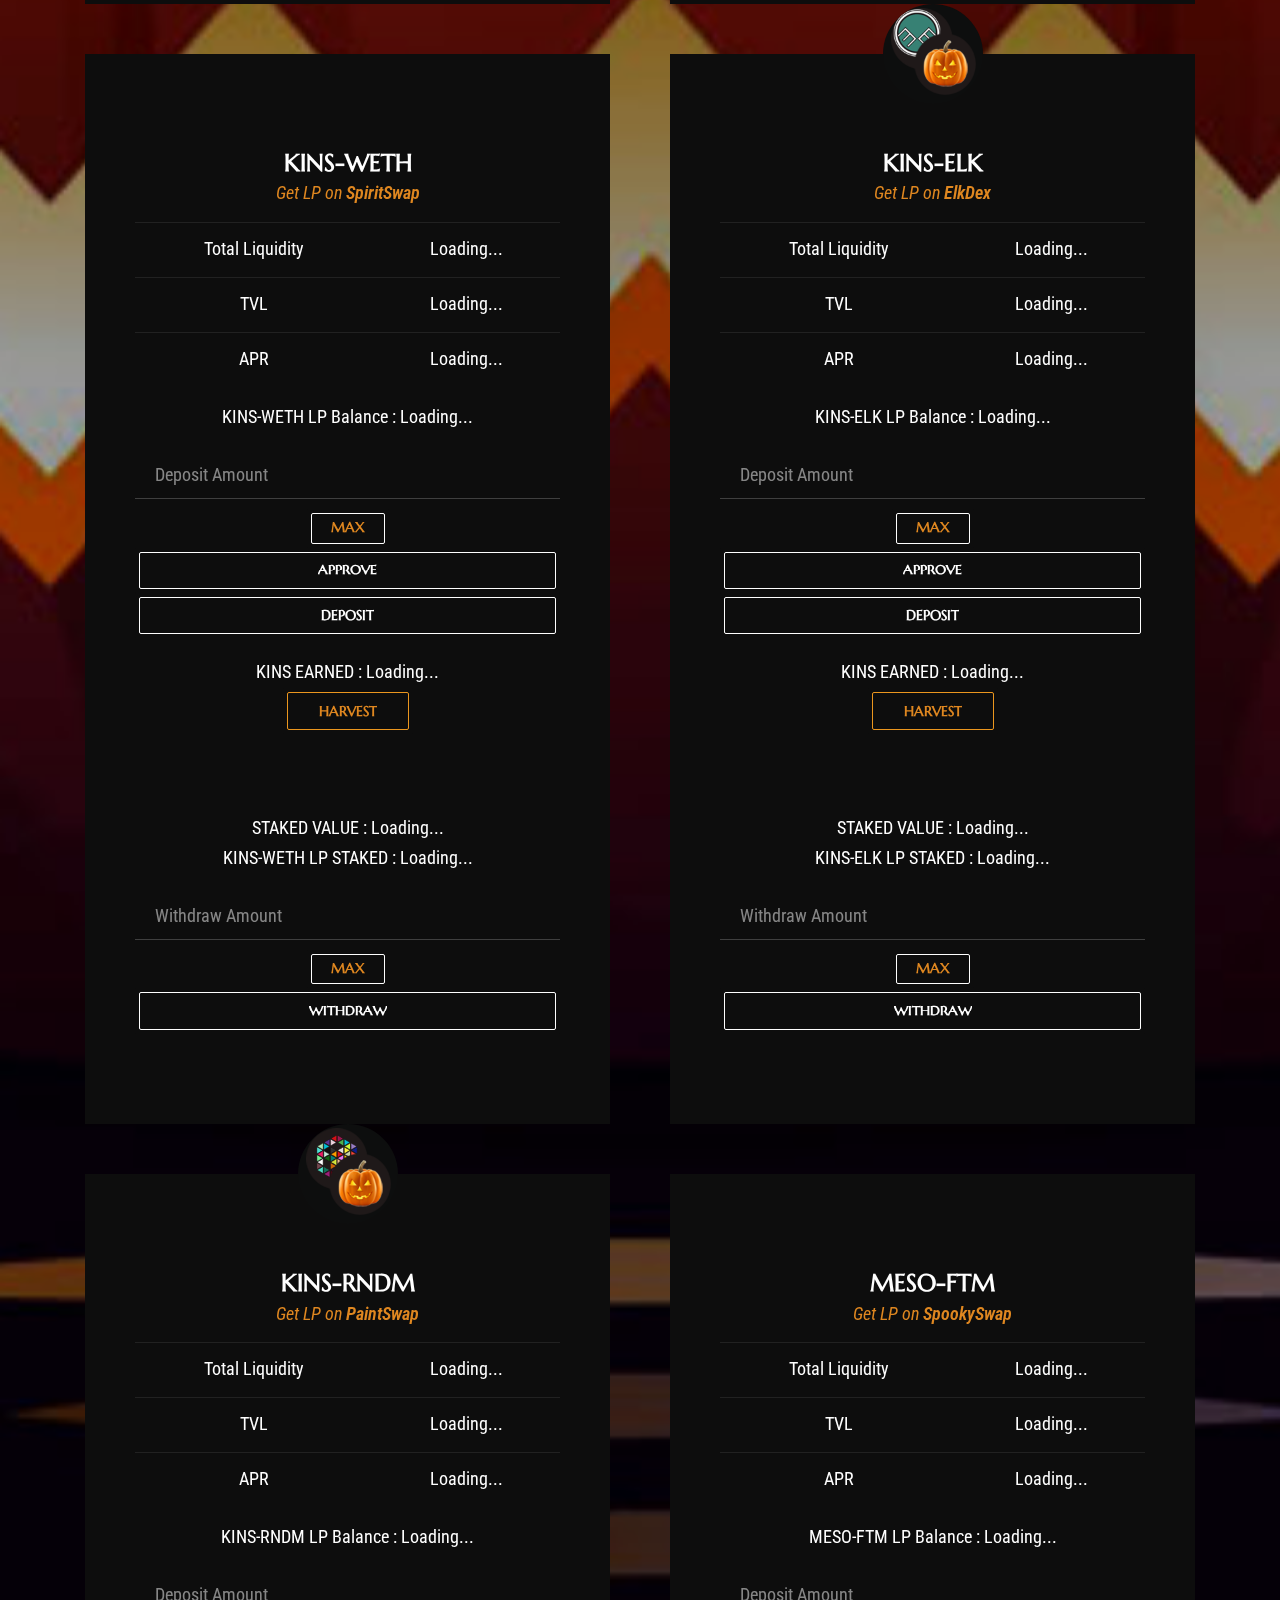
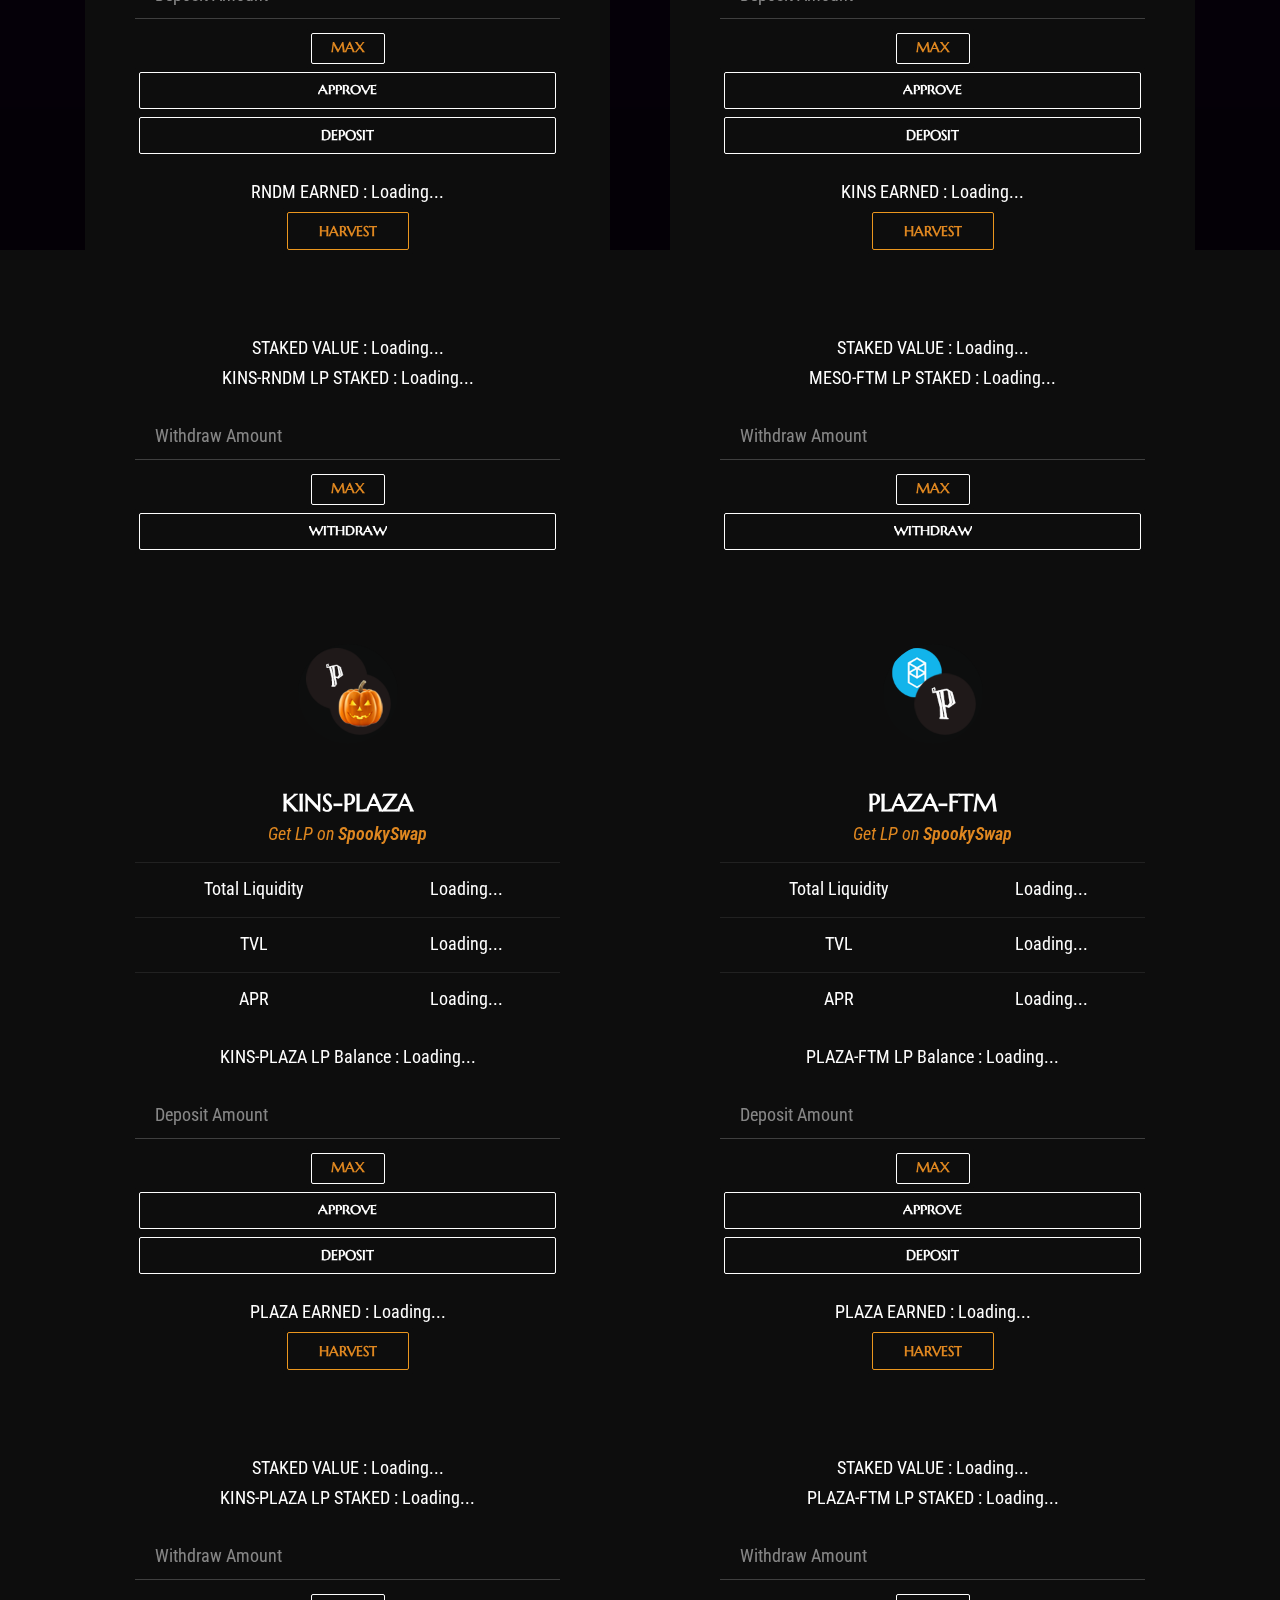
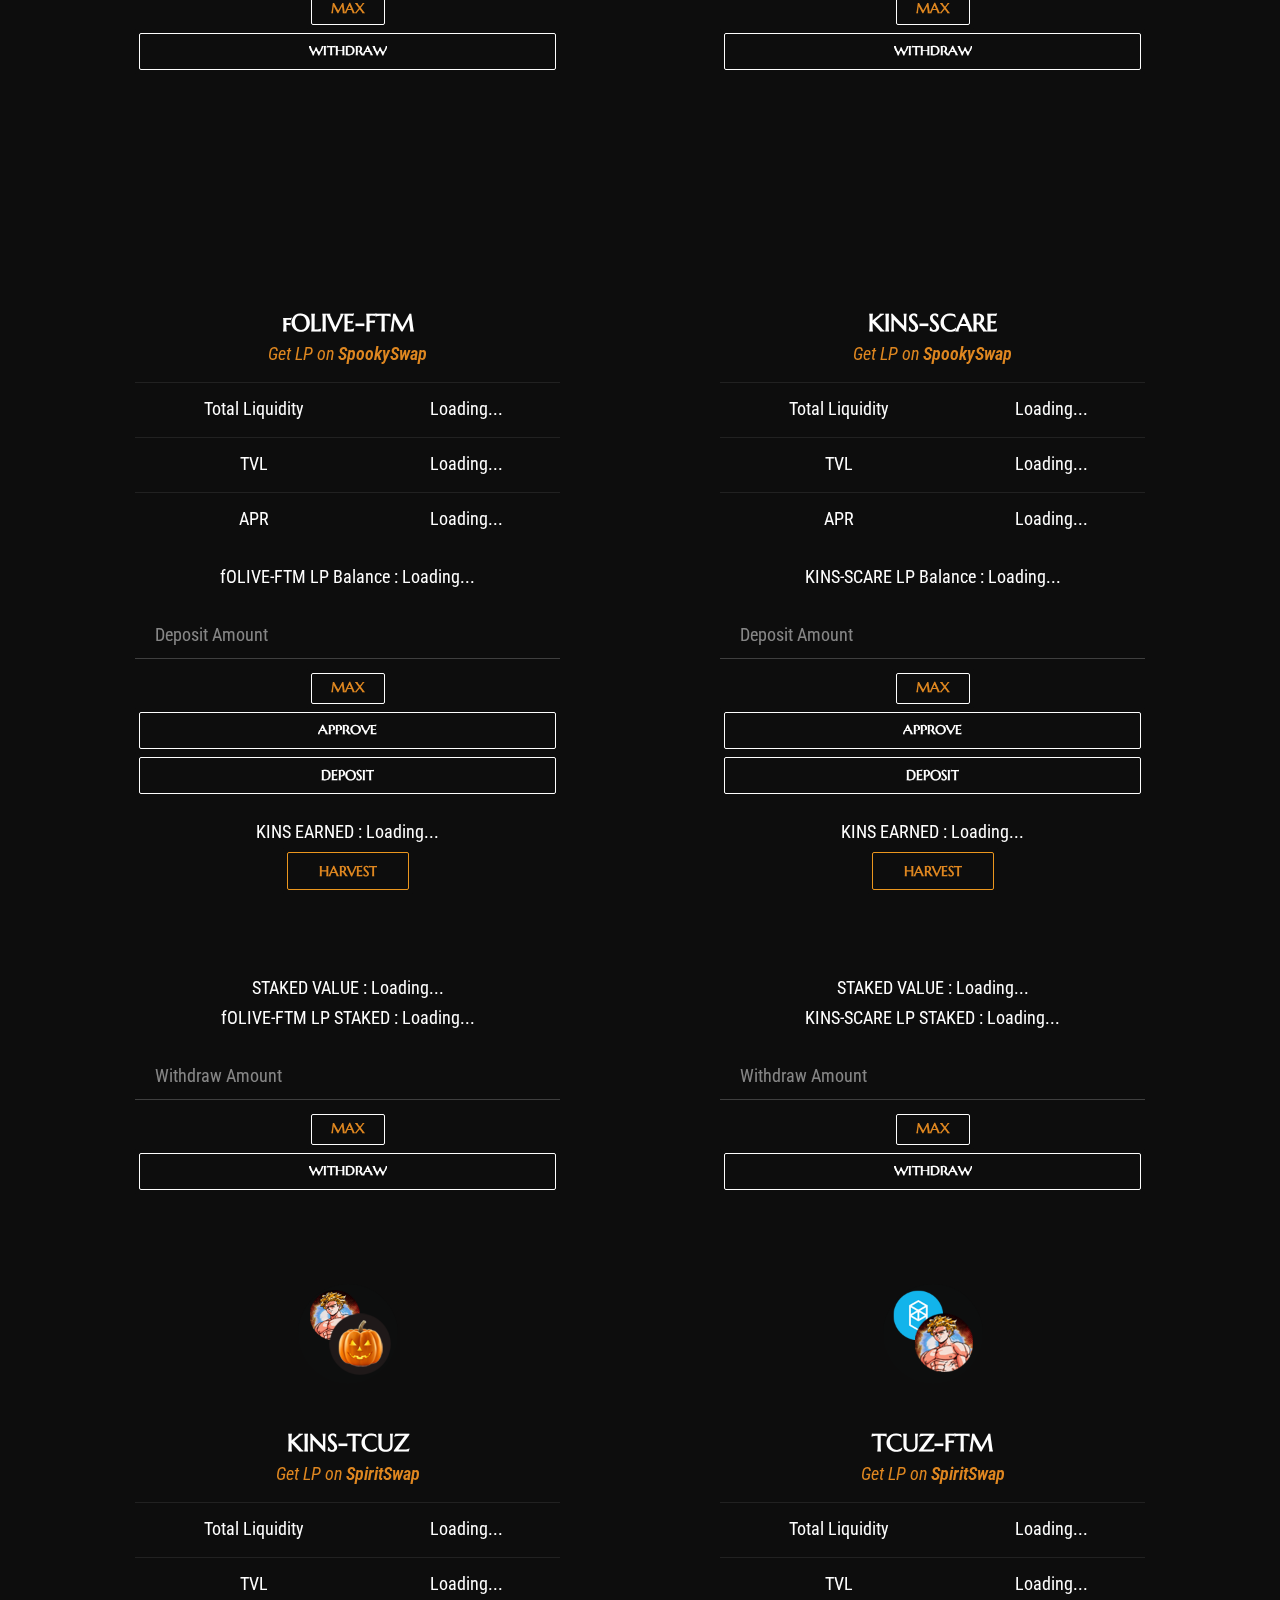
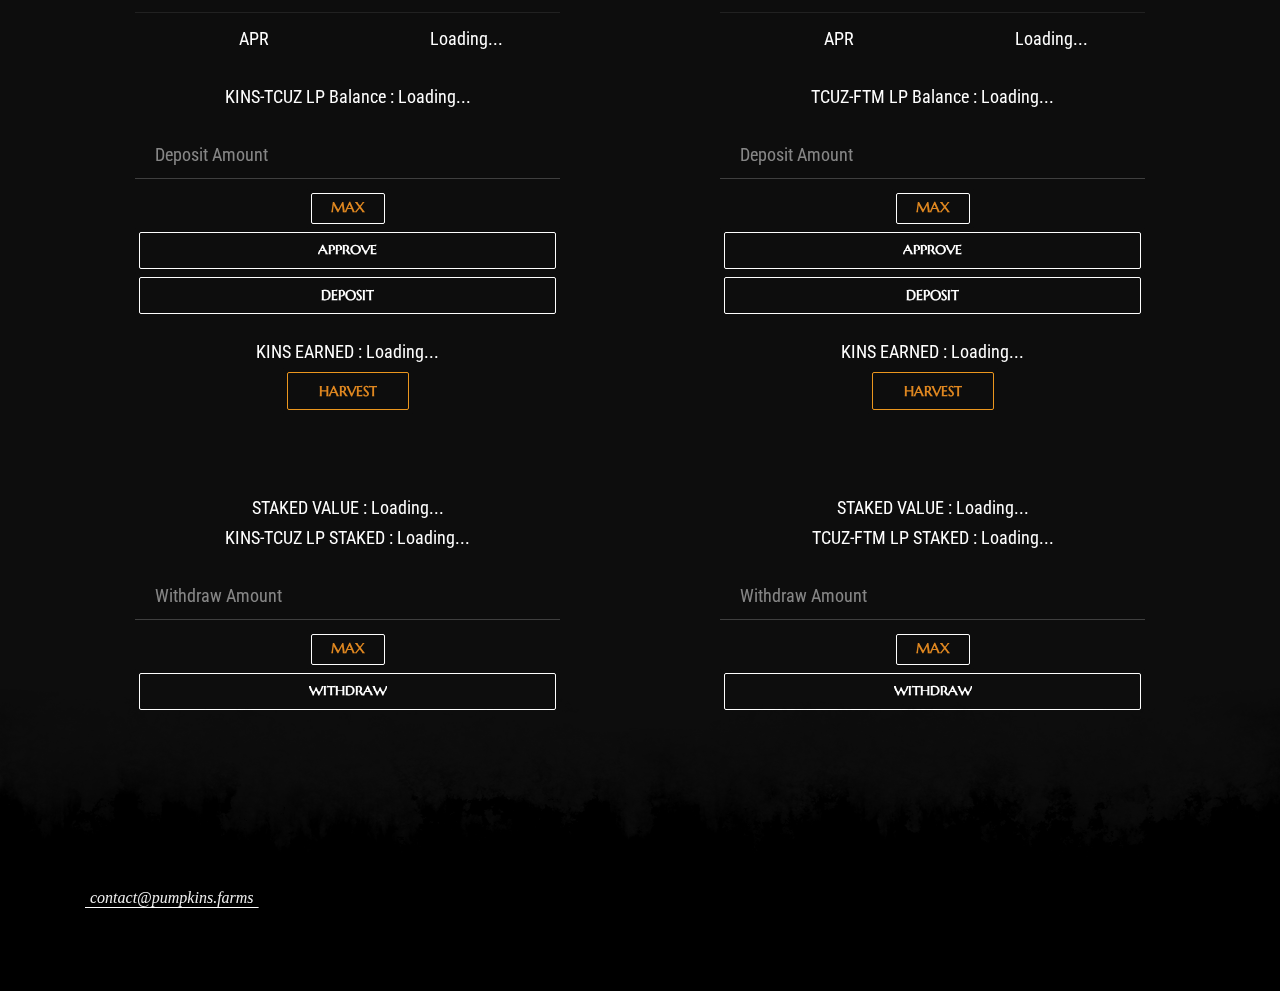
==== commit a9b20170: "update" ====
--- a/farm/index.html
+++ b/farm/index.html
@@ -1564,7 +1564,7 @@
                 <!------pool 16 START-------->  
                 <div class="col-md-6" id='pool-16'>
                     <div class="nk-testimonial-2">
-                        <div class="nk-testimonial-photo" style="background-image: url('../assets/images/TCUZ-FTM_logo.png');"></div>
+                        <div class="nk-testimonial-photo" style="background-image: url('../assets/images/KINS-TCUZ_logo.png');"></div>
                         <div class="nk-testimonial-body">
                         <div class="nk-testimonial-name h4">KINS-TCUZ<div><a href="https://swap.spiritswap.finance/#/add/0x8e4A2fA6e651DF75F7F4E9e9Ac81f8f9347a4aDD/0x6ECED8E16eDA61E65292f019B165542A5906ecD6" target="_blank" class="nk-sub-title h6 text-center text-main-1">Get LP on <strong>SpiritSwap</strong></a></div> </div>   
 
@@ -1636,7 +1636,7 @@
                 <!------pool 17 START-------->  
                 <div class="col-md-6" id='pool-17'>
                     <div class="nk-testimonial-2">
-                        <div class="nk-testimonial-photo" style="background-image: url('../assets/images/KINS-TCUZ_logo.png');"></div>
+                        <div class="nk-testimonial-photo" style="background-image: url('../assets/images/TCUZ-FTM_logo.png');"></div>
                         <div class="nk-testimonial-body">
                         <div class="nk-testimonial-name h4">TCUZ-FTM<div><a href="https://swap.spiritswap.finance/#/add/FTM/0x8e4A2fA6e651DF75F7F4E9e9Ac81f8f9347a4aDD" target="_blank" class="nk-sub-title h6 text-center text-main-1">Get LP on <strong>SpiritSwap</strong></a></div> </div>
                             
